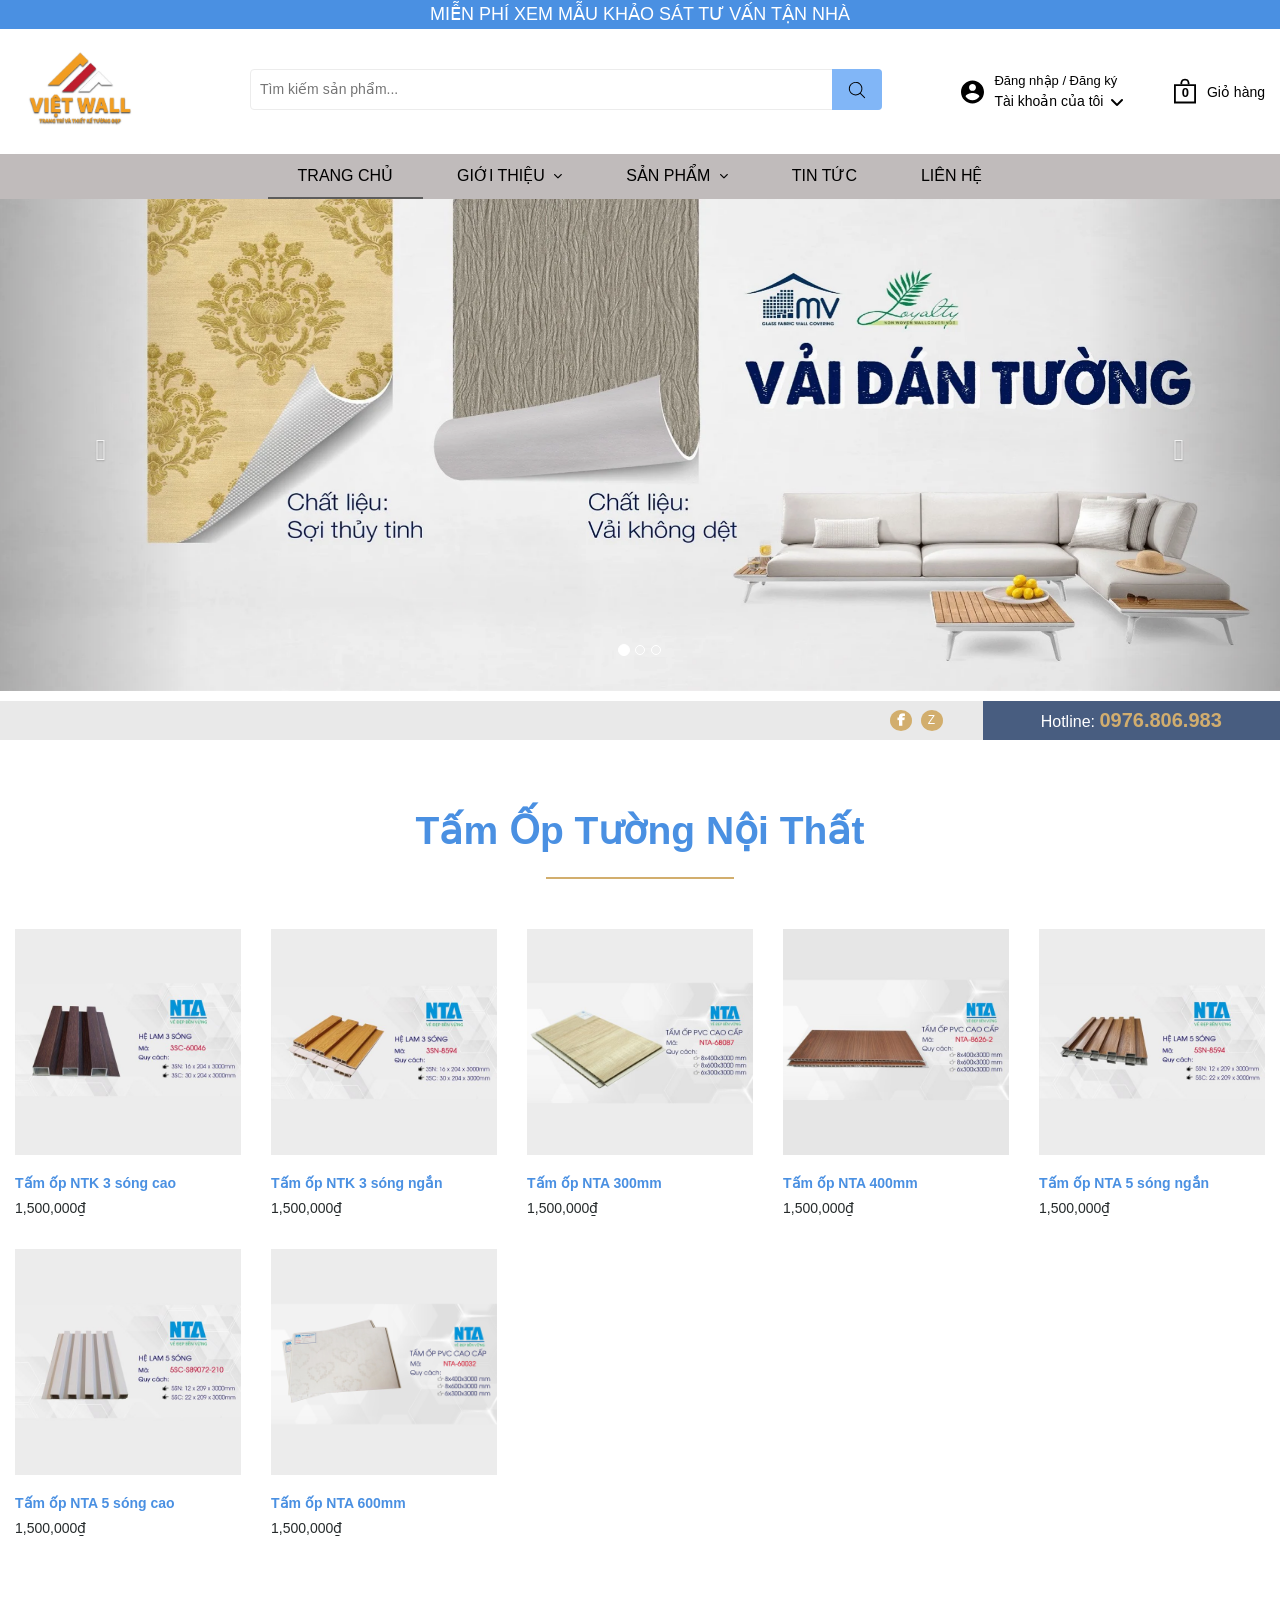
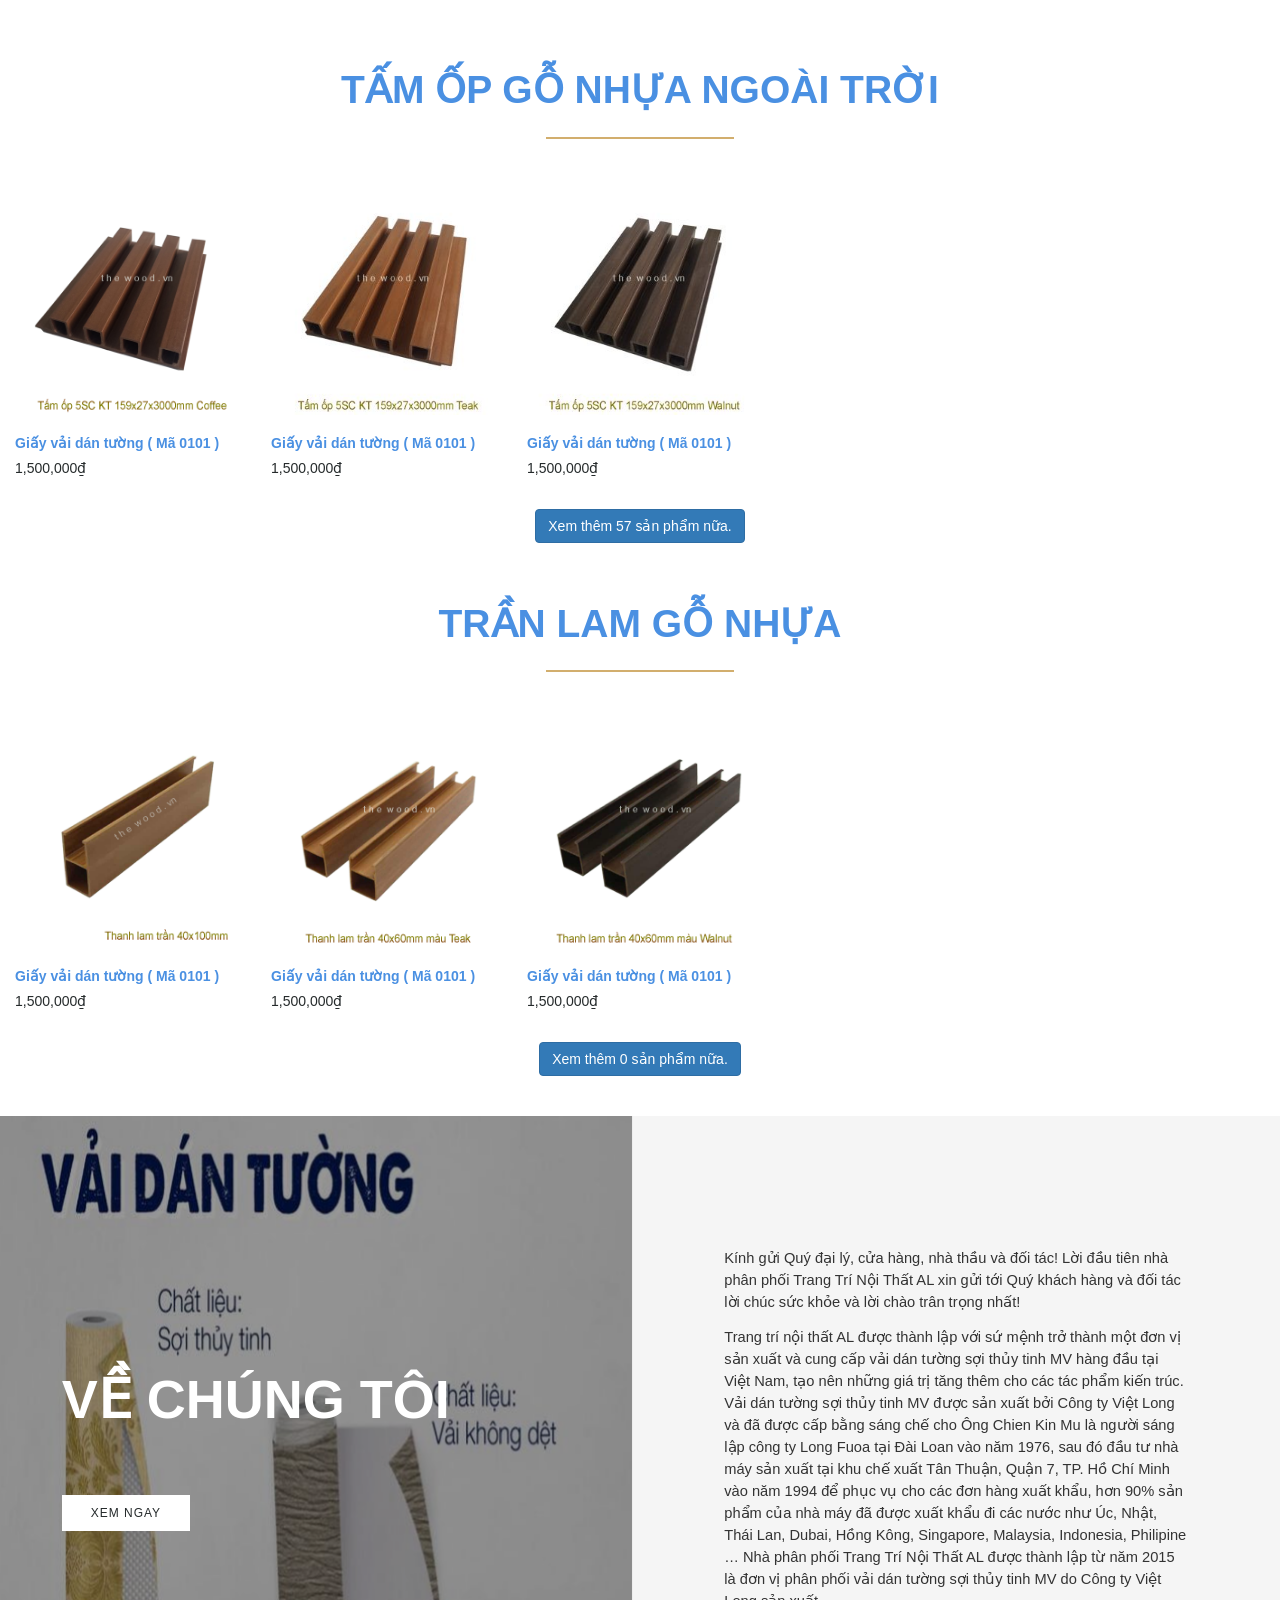
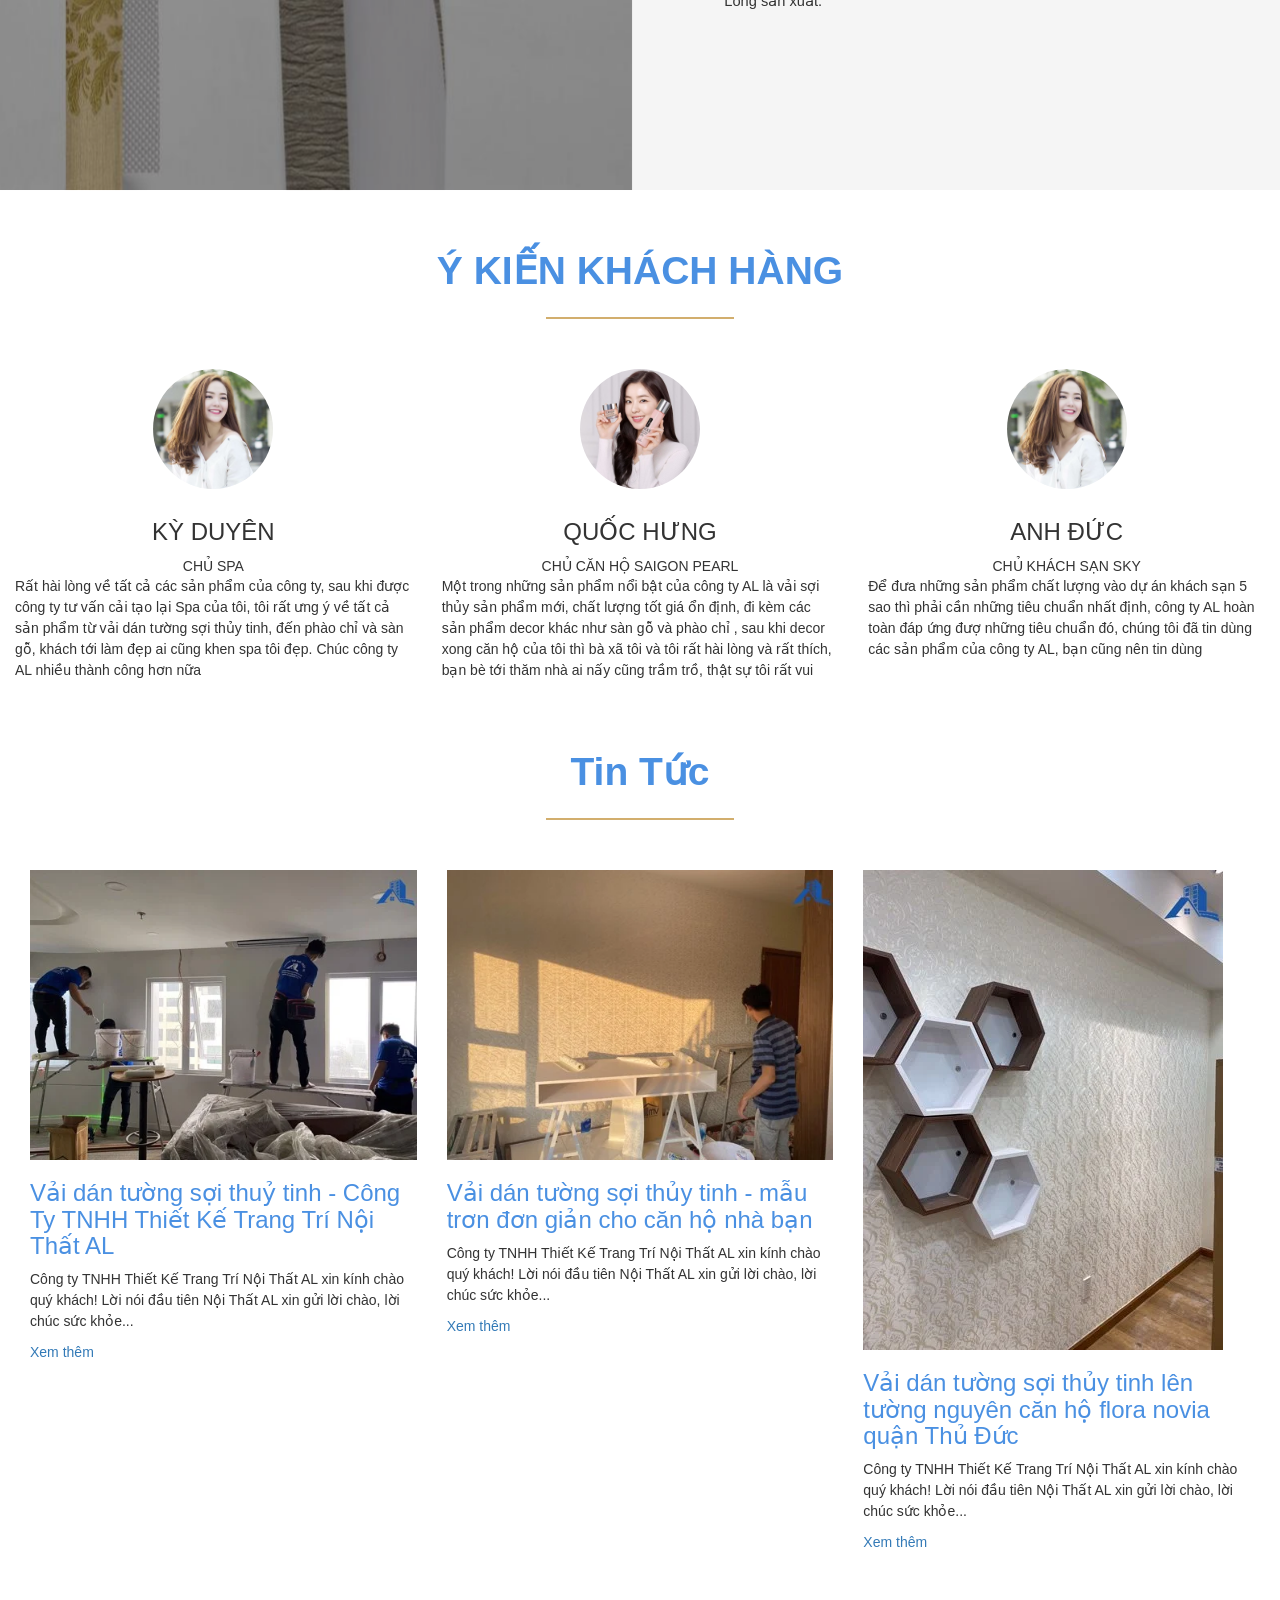
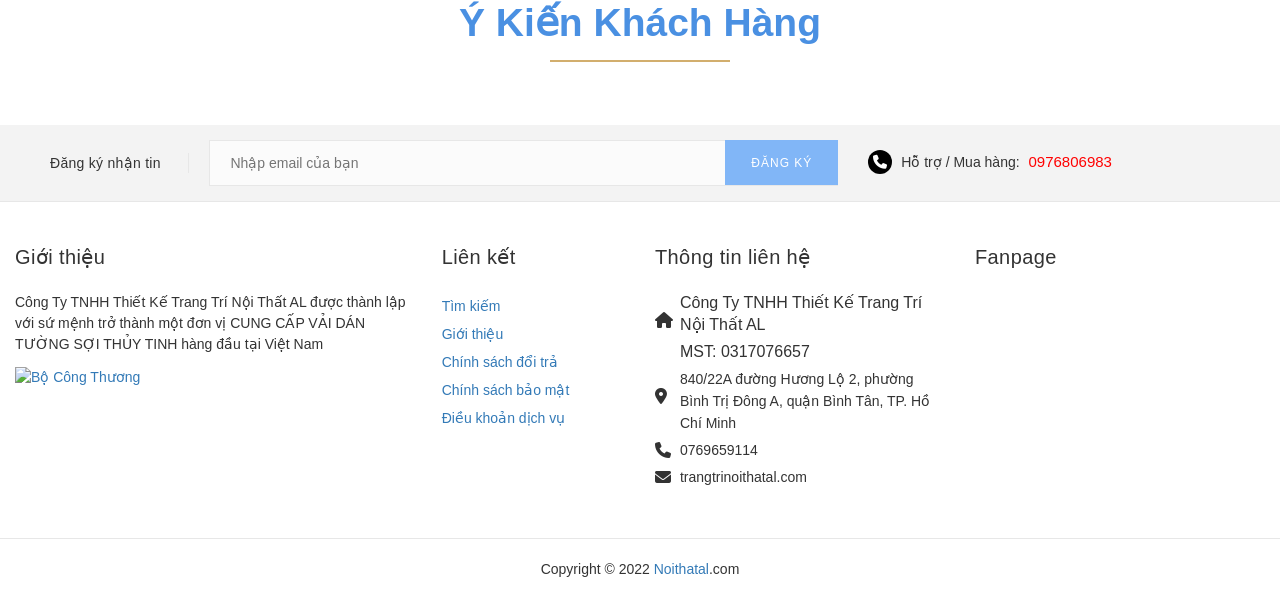
==== index.html @ 4343299a "aa" ====
<!doctype html>
<html lang="vi">

<head>
	<meta name="google-site-verification" content="QCq-UZgXiQ9hpPiMQ9wcMk1157fEa_w8NSOs-kBoW3Y" />
	<meta charset="utf-8" />
	<meta content='width=device-width, initial-scale=1.0, maximum-scale=2.0, user-scalable=0' name='viewport' />
	<meta name="revisit-after" content="1 day" />
	<meta http-equiv="x-ua-compatible" content="ie=edge">
	<meta name="HandheldFriendly" content="true">
	<link rel="shortcut icon" href="image\logo_2.jpg" type="image/jpg" />
	<title>
		Việt WALL
	</title>
	<link rel="stylesheet" href="style.css">
	<link rel="stylesheet" href="resources\css\bootstrap.min.css">
	<link rel="stylesheet" href="https://cdnjs.cloudflare.com/ajax/libs/font-awesome/6.1.1/css/all.min.css">
	<!-- <script src="resources\jquery\jquery.min.js"></script> -->
	<!-- <script src="resources\js\bootstrap.min.js"></script> -->
	<script src="https://ajax.googleapis.com/ajax/libs/jquery/3.6.0/jquery.min.js"></script>
	<script src="https://maxcdn.bootstrapcdn.com/bootstrap/3.4.1/js/bootstrap.min.js"></script>
</head>
<div class="main-body  layoutProduct_scroll">
	<div class="mainHeader--height">
		<header id="site-header" class="main-header mainHeader_temp03">

			<div class="topbar topbar_temp03" id="topbar">
				<div class="container-fluid">
					<div class="topbar-content text-center">
						<p>MIỄN PHÍ XEM MẪU KHẢO SÁT TƯ VẤN TẬN NHÀ</p>
					</div>
				</div>
			</div>

			<div class="header-upper-middle">
				<div class="container-fluid">
					<div class="flexContainer-header">
						<div class="header-upper-navbar  visible-sm visible-xs">
							<div class="header-action header-action_menu">
								<div class="header-action_text">
									<a class="header-action__link header-action-toggle" href="javascript:void(0)"
										id="site-menu-handle" aria-label="Menu" title="Menu">
										<span class="hamburger-menu " aria-hidden="true">
											<span class="bar"></span>
										</span>
									</a>
								</div>
								<div class="header-action_dropdown">
									<span class="box-triangle">
										<svg viewBox="0 0 20 9" role="presentation">
											<path
												d="M.47108938 9c.2694725-.26871321.57077721-.56867841.90388257-.89986354C3.12384116 6.36134886 5.74788116 3.76338565 9.2467995.30653888c.4145057-.4095171 1.0844277-.40860098 1.4977971.00205122L19.4935156 9H.47108938z"
												fill="#ffffff"></path>
										</svg>
									</span>
									<div class="header-dropdown_content">
										<div class="site-menu menu-mobile" id="siteNav-menu">
											<div class="menu-mobile--wrap">
												<div class="menu-mobile--bottom">
													<nav id="mp-menu" class="mp-menu mp-cover">
														<div class="mp-level" data-level="1">
															<div class="mplus-menu">
																<ul class="mm-panel vertical-menu-list list-root">
																	<li class="active">
																		<a class="parent" href="/">Trang chủ</a>
																	</li>
																	<li class="" data-menu-root="102546938">
																		<a class="parent" href="/pages/about-us">Giới
																			thiệu
																			<i>
																				<svg class="icon icon--arrow-right"
																					viewBox="0 0 8 12"
																					role="presentation">
																					<path stroke="currentColor"
																						stroke-width="2"
																						d="M2 2l4 4-4 4" fill="none"
																						stroke-linecap="square">
																					</path>
																				</svg>
																			</i>
																		</a>
																	</li>
																	<li class="" data-menu-root="102546936">
																		<a class="parent" href="/collections/all">Sản
																			phẩm
																			<i>
																				<svg class="icon icon--arrow-right"
																					viewBox="0 0 8 12"
																					role="presentation">
																					<path stroke="currentColor"
																						stroke-width="2"
																						d="M2 2l4 4-4 4" fill="none"
																						stroke-linecap="square">
																					</path>
																				</svg>
																			</i>
																		</a>
																	</li>
																	<li class="">
																		<a class="parent" href="/blogs/vaidantuong">Tin
																			Tức</a>
																	</li>
																	<li class="">
																		<a class="parent" href="/pages/lien-he">Liên
																			hệ</a>
																	</li>
																	<li class="mm-divider">
																		<div
																			class="mobile-menu__section mobile-menu__section--loose">
																			<p class="mobile-menu__section-title">
																				Bạn cần hỗ trợ?</p>
																			<div class="mobile-menu__help-wrapper">
																				<svg class="icon icon--bi-phone"
																					viewBox="0 0 24 24"
																					role="presentation">
																					<g stroke-width="2" fill="none"
																						fill-rule="evenodd"
																						stroke-linecap="square">
																						<path
																							d="M17 15l-3 3-8-8 3-3-5-5-3 3c0 9.941 8.059 18 18 18l3-3-5-5z"
																							stroke="#1e2d7d"></path>
																						<path
																							d="M14 1c4.971 0 9 4.029 9 9m-9-5c2.761 0 5 2.239 5 5"
																							stroke="#00badb"></path>
																					</g>
																				</svg>
																				<a href="tel:0769659114"
																					rel="nofollow">Liên hệ:
																					0769659114</a>
																			</div>
																			<div class="mobile-menu__help-wrapper">
																				<svg class="icon icon--bi-email"
																					viewBox="0 0 22 22"
																					role="presentation">
																					<g fill="none" fill-rule="evenodd">
																						<path stroke="#00badb"
																							d="M.916667 10.08333367l3.66666667-2.65833334v4.65849997zm20.1666667 0L17.416667 7.42500033v4.65849997z">
																						</path>
																						<path stroke="#1e2d7d"
																							stroke-width="2"
																							d="M4.58333367 7.42500033L.916667 10.08333367V21.0833337h20.1666667V10.08333367L17.416667 7.42500033">
																						</path>
																						<path stroke="#1e2d7d"
																							stroke-width="2"
																							d="M4.58333367 12.1000003V.916667H17.416667v11.1833333m-16.5-2.01666663L21.0833337 21.0833337m0-11.00000003L11.0000003 15.5833337">
																						</path>
																						<path
																							d="M8.25000033 5.50000033h5.49999997M8.25000033 9.166667h5.49999997"
																							stroke="#00badb"
																							stroke-width="2"
																							stroke-linecap="square">
																						</path>
																					</g>
																				</svg>
																				<a href="mailto:trangtrinoithatal@gmail.com"
																					rel="nofollow">trangtrinoithatal@gmail.com</a>
																			</div>
																		</div>
																	</li>
																</ul>
																<ul class="mm-panel list-child" id="102546938">
																	<li><a href="javascript:;"><i
																				class="fa fa-angle-left"
																				aria-hidden="true"></i>Quay về</a>
																	</li>
																	<li><a href="/pages/about-us"><b>Xem tất cả
																				"Giới thiệu"</b></a></li>
																	<li class="">
																		<a href="/pages/ve-chung-toi"><span>-</span>Về
																			chúng tôi</a>
																	</li>
																</ul>
																<ul class="mm-panel list-child" id="102546936">
																	<li><a href="javascript:;"><i
																				class="fa fa-angle-left"
																				aria-hidden="true"></i>Quay về</a>
																	</li>
																	<li><a href="/collections/all"><b>Xem tất cả
																				"Sản phẩm"</b></a></li>
																	<li class="level-2 " data-menu-root="102551358">
																		<a class="parent-child"
																			href="/collections/vai-thuy-tinh">
																			<span>-</span>Tầm ốp tường nội thất
																			<i>
																				<svg class="icon icon--arrow-right"
																					viewBox="0 0 8 12"
																					role="presentation">
																					<path stroke="currentColor"
																						stroke-width="2"
																						d="M2 2l4 4-4 4" fill="none"
																						stroke-linecap="square">
																					</path>
																				</svg>
																			</i>
																		</a>
																	</li>
																	<li class="">
																		<a href="/collections/bst-happy"><span>-</span>VẢI
																			DÁN TƯỜNG KHÔNG DỆT</a>
																	</li>
																	<li class="">
																		<a href="/collections/v-concept"><span>-</span>GIẤY
																			DÁN TƯỜN HQ</a>
																	</li>
																	<li class="">
																		<a href="/collections/tranh-dan-tuong-3d"><span>-</span>TRANH
																			DÁN TƯỜNG 3D</a>
																	</li>
																	<li class="">
																		<a href="/collections/san-go"><span>-</span>SÀN
																			GỖ</a>
																	</li>
																	<li class="">
																		<a href="/collections/san-nhua-gia-go"><span>-</span>SÀN
																			NHỰA GIẢ GỖ</a>
																	</li>
																</ul>

																<ul class="mm-panel sub-child" id="102551358">
																	<li><a href="javascript:;"><i
																				class="fa fa-angle-left"
																				aria-hidden="true"></i>Quay về</a>
																	</li>
																	<li><a href="/collections/vai-thuy-tinh"><b>Xem
																				tất cả "VẢI DÁN TƯỜNG SỢI THỦY
																				TINH"</b></a></li>
																	<li>
																		<a href="/collections/bst-classic"
																			title="BST Classic"><span>-</span>BST
																			Classic</a>
																	</li>
																	<li>
																		<a href="/collections/bts-4seasons"
																			title="BTS 4Seasons"><span>-</span>BTS
																			4Seasons</a>
																	</li>
																	<li>
																		<a href="/collections/bst-linen"
																			title="BST Linen"><span>-</span>BST
																			Linen</a>
																	</li>
																	<li>
																		<a href="/collections/bst-vision"
																			title="BST Vision"><span>-</span>BST
																			Vision</a>
																	</li>
																	<li>
																		<a href="/collections/bst-siegfried"
																			title="BST Siegfried"><span>-</span>BST
																			Siegfried</a>
																	</li>
																</ul>
															</div>
														</div>
													</nav>
												</div>
											</div>
										</div>
									</div>
								</div>
							</div>
						</div>
						<div class="header-upper-logo">
							<div class="header-logo wrap-logo" itemscope="" itemtype="http://schema.org/Organization">

								<a href="https://noithatal.com" itemprop="url" aria-label="Noithatal">
									<img itemprop="logo" src="image\logo_2.jpg?v=38" alt="Noithatal"
										class="img-responsive logoimg" />
								</a>

							</div>
						</div>
						<div class="header-upper-search">
							<div class="header-search">
								<div class="search-box wpo-wrapper-search">
									<form action="/search" class="searchform-product ultimate-search">
										<div class="wpo-search-inner">
											<input type="hidden" name="type" value="product" />
											<input required id="inputSearchAuto-3" class="input-search" name="q"
												maxlength="40" autocomplete="off" type="text" size="20"
												placeholder="Tìm kiếm sản phẩm..." aria-label="input search">
											<span class="close-search"><svg xmlns="http://www.w3.org/2000/svg"
													width="24" height="24" viewBox="0 0 24 24">
													<path
														d="M19 6.41L17.59 5 12 10.59 6.41 5 5 6.41 10.59 12 5 17.59 6.41 19 12 13.41 17.59 19 19 17.59 13.41 12z">
													</path>
												</svg></span>
										</div>
										<button type="submit" class="btn-search " id="search-header-btn"
											aria-label="Tìm kiếm">
											<svg xmlns="http://www.w3.org/2000/svg" viewBox="0 0 40 40" width="20"
												height="20">
												<path
													d="M37.613,36.293l-9.408-9.432a15.005,15.005,0,1,0-1.41,1.414L36.2,37.707A1,1,0,1,0,37.613,36.293ZM3.992,17A12.967,12.967,0,1,1,16.959,30,13,13,0,0,1,3.992,17Z">
												</path>
											</svg>
										</button>
									</form>
									<div class="smart-search-wrapper ajaxSearchResults" id="ajaxSearchResults-3"
										style="display: none">
										<div class="resultsContent"></div>
									</div>
									<div class="searchform-backdrop"></div>
								</div>
							</div>
						</div>
						<div class="header-upper-icon">
							<div class="header-wrap-icon">
								<div class="header-action header-action_search">
									<div class="header-action_text">
										<a class="header-action__link header-action-toggle" href="javascript:void(0)"
											id="site-search-handle" aria-label="Tìm kiếm" title="Tìm kiếm">
											<span class="box-icon">
												<svg class="svg-ico-search" xmlns="http://www.w3.org/2000/svg"
													xmlns:xlink="http://www.w3.org/1999/xlink" x="0px" y="0px"
													viewBox="0 0 24 27" style="enable-background:new 0 0 24 27;"
													xml:space="preserve">
													<path
														d="M10,2C4.5,2,0,6.5,0,12s4.5,10,10,10s10-4.5,10-10S15.5,2,10,2z M10,19c-3.9,0-7-3.1-7-7s3.1-7,7-7s7,3.1,7,7S13.9,19,10,19z" />
													<rect x="17" y="17"
														transform="matrix(0.7071 -0.7071 0.7071 0.7071 -9.2844 19.5856)"
														width="4" height="8" />
												</svg>
												<span class="box-icon--close">
													<svg viewBox="0 0 19 19" role="presentation">
														<path
															d="M9.1923882 8.39339828l7.7781745-7.7781746 1.4142136 1.41421357-7.7781746 7.77817459 7.7781746 7.77817456L16.9705627 19l-7.7781745-7.7781746L1.41421356 19 0 17.5857864l7.7781746-7.77817456L0 2.02943725 1.41421356.61522369 9.1923882 8.39339828z"
															fill="currentColor" fill-rule="evenodd"></path>
													</svg>
												</span>
											</span>
										</a>
									</div>
									<div class="header-action_dropdown">
										<span class="box-triangle">
											<svg viewBox="0 0 20 9" role="presentation">
												<path
													d="M.47108938 9c.2694725-.26871321.57077721-.56867841.90388257-.89986354C3.12384116 6.36134886 5.74788116 3.76338565 9.2467995.30653888c.4145057-.4095171 1.0844277-.40860098 1.4977971.00205122L19.4935156 9H.47108938z"
													fill="#ffffff"></path>
											</svg>
										</span>
										<div class="header-dropdown_content">
											<p class="ttbold">Tìm kiếm</p>
											<div class="site_search">

												<div class="search-box wpo-wrapper-search">
													<form action="/search"
														class="searchform searchform-categoris ultimate-search">
														<div class="wpo-search-inner">
															<input type="hidden" name="type" value="product" />
															<input required id="inputSearchAuto" name="q" maxlength="40"
																autocomplete="off"
																class="searchinput input-search search-input"
																type="text" size="20" placeholder="Tìm kiếm sản phẩm..."
																aria-label="Search">
														</div>
														<button type="submit" class="btn-search btn"
															id="search-header-btn" aria-label="Tìm kiếm">
															<svg version="1.1" class="svg search"
																xmlns="http://www.w3.org/2000/svg"
																xmlns:xlink="http://www.w3.org/1999/xlink" x="0px"
																y="0px" viewBox="0 0 24 27"
																style="enable-background:new 0 0 24 27;"
																xml:space="preserve">
																<path
																	d="M10,2C4.5,2,0,6.5,0,12s4.5,10,10,10s10-4.5,10-10S15.5,2,10,2z M10,19c-3.9,0-7-3.1-7-7s3.1-7,7-7s7,3.1,7,7S13.9,19,10,19z">
																</path>
																<rect x="17" y="17"
																	transform="matrix(0.7071 -0.7071 0.7071 0.7071 -9.2844 19.5856)"
																	width="4" height="8"></rect>
															</svg>
														</button>
													</form>
													<div id="ajaxSearchResults"
														class="smart-search-wrapper ajaxSearchResults"
														style="display: none">
														<div class="resultsContent"></div>
													</div>
												</div>
											</div>
										</div>
									</div>
								</div>
								<div class="header-action header-action_account">
									<div class="header-action_text">
										<a class="header-action__link  header-action-toggle " href="javascript:void(0);"
											id="site-account-handle" aria-label="Tài khoản" title="Tài khoản">
											<span class="box-icon">
												<svg class="svg-ico-account" version="1.1"
													xmlns="http://www.w3.org/2000/svg"
													xmlns:xlink="http://www.w3.org/1999/xlink" x="0px" y="0px"
													width="510px" height="510px" viewBox="0 0 510 510"
													style="enable-background:new 0 0 510 510;" xml:space="preserve">
													<g>
														<g id="account-circle">
															<path
																d="M255,0C114.75,0,0,114.75,0,255s114.75,255,255,255s255-114.75,255-255S395.25,0,255,0z M255,76.5
																 c43.35,0,76.5,33.15,76.5,76.5s-33.15,76.5-76.5,76.5c-43.35,0-76.5-33.15-76.5-76.5S211.65,76.5,255,76.5z M255,438.6
																 c-63.75,0-119.85-33.149-153-81.6c0-51,102-79.05,153-79.05S408,306,408,357C374.85,405.45,318.75,438.6,255,438.6z">
															</path>
														</g>
													</g>
												</svg>
												<span class="box-icon--close">
													<svg viewBox="0 0 19 19" role="presentation">
														<path
															d="M9.1923882 8.39339828l7.7781745-7.7781746 1.4142136 1.41421357-7.7781746 7.77817459 7.7781746 7.77817456L16.9705627 19l-7.7781745-7.7781746L1.41421356 19 0 17.5857864l7.7781746-7.77817456L0 2.02943725 1.41421356.61522369 9.1923882 8.39339828z"
															fill="currentColor" fill-rule="evenodd"></path>
													</svg>
												</span>
											</span>
											<span class="box-text">
												Đăng nhập / Đăng ký
												<span class="txtbl">Tài khoản của tôi <i class="fa fa-angle-down"
														aria-hidden="true"></i></span>
											</span>
										</a>
									</div>

									<div class="header-action_dropdown ">
										<span class="box-triangle">
											<svg viewBox="0 0 20 9" role="presentation">
												<path
													d="M.47108938 9c.2694725-.26871321.57077721-.56867841.90388257-.89986354C3.12384116 6.36134886 5.74788116 3.76338565 9.2467995.30653888c.4145057-.4095171 1.0844277-.40860098 1.4977971.00205122L19.4935156 9H.47108938z"
													fill="#ffffff"></path>
											</svg>
										</span>
										<div class="header-dropdown_content">
											<div class="site_account " id="siteNav-account">
												<div class="site_account_panel_list">
													<div id="header-login-panel"
														class="site_account_panel site_account_default is-selected">
														<header class="site_account_header">
															<h2 class="site_account_title heading">Đăng nhập tài
																khoản</h2>
															<p class="site_account_legend">Nhập email và mật khẩu
																của bạn:</p>
														</header>
														<div class="site_account_inner">
															<form accept-charset='UTF-8' action='/account/login'
																id='customer_login' method='post'>
																<input name='form_type' type='hidden'
																	value='customer_login'>
																<input name='utf8' type='hidden' value='✓'>

																<div
																	class="form__input-wrapper form__input-wrapper--labelled">
																	<input type="email" id="login-customer[email]"
																		class="form__field form__field--text"
																		name="customer[email]" required="required">
																	<label for="login-customer[email]"
																		class="form__floating-label">Email</label>
																</div>
																<div
																	class="form__input-wrapper form__input-wrapper--labelled">
																	<input type="password" id="login-customer[password]"
																		class="form__field form__field--text"
																		name="customer[password]" required="required"
																		autocomplete="current-password">
																	<label for="login-customer[password]"
																		class="form__floating-label">Mật
																		khẩu</label>
																	<div class="sitebox-recaptcha">
																		This site is protected by reCAPTCHA and the
																		Google
																		<!-- <a href="https://policies.google.com/privacy"
																			target="_blank" rel="noreferrer">Privacy
																			Policy</a>
																		and <a href="https://policies.google.com/terms"
																			target="_blank" rel="noreferrer">Terms
																			of Service</a> apply. -->
																	</div>
																</div>
																<button type="submit" class="form__submit button dark"
																	id="form_submit-login">Đăng nhập</button>

																<!-- <input id='127540b8343543e5a2eb547e2f1beb6d'
																	name='g-recaptcha-response' type='hidden'><noscript
																	src='https://www.google.com/recaptcha/api.js?render=6LdD18MUAAAAAHqKl3Avv8W-tREL6LangePxQLM-'></noscript><noscript>grecaptcha.ready(function()
																	{grecaptcha.execute('6LdD18MUAAAAAHqKl3Avv8W-tREL6LangePxQLM-',
																	{action: 'submit'}).then(function(token)
																	{document.getElementById('127540b8343543e5a2eb547e2f1beb6d').value
																	= token;});});</noscript> -->
															</form>
															<div class="site_account_secondary-action">
																<p>Khách hàng mới?
																	<a class="link" href="/account/register">Tạo tài
																		khoản</a>
																</p>
																<p>Quên mật khẩu?
																	<button aria-controls="header-recover-panel"
																		class="js-link link">Khôi phục mật
																		khẩu</button>
																</p>
															</div>
														</div>
													</div>
													<div id="header-recover-panel"
														class="site_account_panel  site_account_sliding">
														<header class="site_account_header">
															<h2 class="site_account_title heading">Khôi phục mật
																khẩu</h2>
															<p class="site_account_legend">Nhập email của bạn:</p>
														</header>
														<div class="site_account_inner">
															<form accept-charset='UTF-8' action='/account/recover'
																method='post'>
																<input name='form_type' type='hidden'
																	value='recover_customer_password'>
																<input name='utf8' type='hidden' value='✓'>

																<div
																	class="form__input-wrapper form__input-wrapper--labelled">
																	<input type="email"
																		id="recover-customer[recover_email]"
																		class="form__field form__field--text"
																		name="email" required="required">
																	<label for="recover-customer[recover_email]"
																		class="form__floating-label">Email</label>
																	<div class="sitebox-recaptcha">
																		This site is protected by reCAPTCHA and the
																		Google
																		<a href="https://policies.google.com/privacy"
																			target="_blank" rel="noreferrer">Privacy
																			Policy</a>
																		and <a href="https://policies.google.com/terms"
																			target="_blank" rel="noreferrer">Terms
																			of Service</a> apply.
																	</div>
																</div>
																<button type="submit" class="form__submit button dark"
																	id="form_submit-recover">Khôi phục</button>

																<input id='9f2e3e905fff43a58f4d7a5b841ebd21'
																	name='g-recaptcha-response' type='hidden'><noscript
																	src='https://www.google.com/recaptcha/api.js?render=6LdD18MUAAAAAHqKl3Avv8W-tREL6LangePxQLM-'></noscript><noscript>grecaptcha.ready(function()
																	{grecaptcha.execute('6LdD18MUAAAAAHqKl3Avv8W-tREL6LangePxQLM-',
																	{action: 'submit'}).then(function(token)
																	{document.getElementById('9f2e3e905fff43a58f4d7a5b841ebd21').value
																	= token;});});</noscript>
															</form>
															<div class="site_account_secondary-action">
																<p>Bạn đã nhớ mật khẩu?
																	<button aria-controls="header-login-panel"
																		class="js-link link">Trở về đăng
																		nhập</button>
																</p>
															</div>
														</div>
													</div>
												</div>
											</div>

										</div>
									</div>

								</div>
								<div class="header-action header-action_cart">
									<div class="header-action_text">
										<a class="header-action__link header-action-toggle" href="javascript:void(0)"
											id="site-cart-handle" aria-label="Giỏ hàng" title="Giỏ hàng">
											<span class="box-icon">
												<svg class="svg-ico-cart" xmlns="http://www.w3.org/2000/svg"
													xmlns:xlink="http://www.w3.org/1999/xlink" x="0px" y="0px"
													viewBox="0 0 24 27" style="enable-background:new 0 0 24 27;"
													xml:space="preserve">
													<g>
														<path d="M0,6v21h24V6H0z M22,25H2V8h20V25z" />
													</g>
													<g>
														<path
															d="M12,2c3,0,3,2.3,3,4h2c0-2.8-1-6-5-6S7,3.2,7,6h2C9,4.3,9,2,12,2z" />
													</g>
												</svg>
												<span class="box-icon--close">
													<svg viewBox="0 0 19 19" role="presentation">
														<path
															d="M9.1923882 8.39339828l7.7781745-7.7781746 1.4142136 1.41421357-7.7781746 7.77817459 7.7781746 7.77817456L16.9705627 19l-7.7781745-7.7781746L1.41421356 19 0 17.5857864l7.7781746-7.77817456L0 2.02943725 1.41421356.61522369 9.1923882 8.39339828z"
															fill="currentColor" fill-rule="evenodd"></path>
													</svg>
												</span>
												<span class="count-holder">
													<span class="count">0</span>
												</span>
											</span>
											<span class="box-text">
												<span class="txtbl">Giỏ hàng</span>
											</span>
										</a>
									</div>
									<div class="header-action_dropdown">
										<span class="box-triangle">
											<svg viewBox="0 0 20 9" role="presentation">
												<path
													d="M.47108938 9c.2694725-.26871321.57077721-.56867841.90388257-.89986354C3.12384116 6.36134886 5.74788116 3.76338565 9.2467995.30653888c.4145057-.4095171 1.0844277-.40860098 1.4977971.00205122L19.4935156 9H.47108938z"
													fill="#ffffff"></path>
											</svg>
										</span>
										<div class="header-dropdown_content">
											<div class="site-cart">
												<div class="cart-ttbold">
													<p class="ttbold">Giỏ hàng</p>
												</div>
												<div class="cart-view clearfix">
													<div class="cart-view-scroll">
														<table id="clone-item-cart" class="table-clone-cart">
															<tr class="item_2 hidden">
																<td class="img"><a href="" title=""><img src=""
																			alt="" /></a></td>
																<td>
																	<p class="pro-title">
																		<a class="pro-title-view" href="" title=""></a>
																		<span class="variant"></span>
																	</p>
																	<div class="mini-cart_quantity">
																		<div class="pro-quantity-view"><span
																				class="qty-value"></span></div>
																		<div class="pro-price-view"></div>
																	</div>
																	<div class="remove_link remove-cart"></div>
																</td>
															</tr>
														</table>
														<table id="cart-view">

															<tr class="item-cart_empty">
																<td>
																	<div class="svgico-mini-cart">
																		<svg width="81" height="70" viewBox="0 0 81 70">
																			<g transform="translate(0 2)"
																				stroke-width="4" stroke="#1e2d7d"
																				fill="none" fill-rule="evenodd">
																				<circle stroke-linecap="square" cx="34"
																					cy="60" r="6"></circle>
																				<circle stroke-linecap="square" cx="67"
																					cy="60" r="6"></circle>
																				<path
																					d="M22.9360352 15h54.8070373l-4.3391876 30H30.3387146L19.6676025 0H.99560547">
																				</path>
																			</g>
																		</svg>
																	</div>
																	Hiện chưa có sản phẩm
																</td>
															</tr>

														</table>
													</div>
													<div class="line"></div>
													<div class="cart-view-total">
														<table class="table-total">
															<tr>
																<td class="text-left">TỔNG TIỀN:</td>
																<td class="text-right" id="total-view-cart">0₫</td>
															</tr>
															<tr>
																<td><a href="/cart" class="linktocart button dark">Xem
																		giỏ
																		hàng</a></td>
																<td><a href="/checkout"
																		class="linktocheckout button dark">Thanh
																		toán</a></td>
															</tr>
														</table>
													</div>
												</div>
											</div>



										</div>
									</div>
								</div>
							</div>
						</div>
					</div>
				</div>
			</div>
			<div class="header-menu-desktop menu-desktop hidden-sm hidden-xs">
				<div class="container-fluid">
					<div class="header-navbar-menu">
						<div class="wrap-logo wrap-logo-sticky">

							<a href="https://noithatal.com" aria-label="Noithatal">
								<img src="image\logo_2.jpg?v=38" alt="Noithatal" class="img-responsive logoimg" />
							</a>

						</div>
						<div class="navbar-mainmenu">
							<div id="nav">
								<nav class="main-nav text-center">
									<ul class="clearfix">


										<li class="active">
											<a href="./index.html" title="Trang chủ">
												Trang chủ
											</a>
										</li>



										<li class="">
											<a href="/pages/about-us" title="Giới thiệu">
												Giới thiệu
												<i class="fa fa-chevron-down" aria-hidden="true"></i>
											</a>
											<ul class="sub_menu">


												<li class="">
													<a href="./about.html" title="Về chúng tôi">
														Về chúng tôi
													</a>
												</li>


											</ul>
										</li>



										<li class="">
											<a href="/collections/all" title="Sản phẩm">
												Sản phẩm
												<i class="fa fa-chevron-down" aria-hidden="true"></i>
											</a>
											<ul class="sub_menu">


												<li class="">
													<a href="/collections/vai-thuy-tinh" title="Tấm Ốp Tường Nội Thất">
														Tấm Ốp Tường Nội Thất <i class="fa fa-chevron-right"
															aria-hidden="true"></i>
													</a>
													<ul class="sub_menu">


														<li class="">
															<a href="/collections/bst-classic" title="BST Classic">
																BST Classic
															</a>
														</li>



														<li class="">
															<a href="/collections/bts-4seasons" title="BTS 4Seasons">
																BTS 4Seasons
															</a>
														</li>



														<li class="">
															<a href="/collections/bst-linen" title="BST Linen">
																BST Linen
															</a>
														</li>



														<li class="">
															<a href="/collections/bst-vision" title="BST Vision">
																BST Vision
															</a>
														</li>



														<li class="">
															<a href="/collections/bst-siegfried" title="BST Siegfried">
																BST Siegfried
															</a>
														</li>


													</ul>
												</li>



												<li class="">
													<a href="/collections/bst-happy" title="TẤM ỐP GỖ NHỰA NGOÀI TRỜI">
														TẤM ỐP GỖ NHỰA NGOÀI TRỜI
													</a>
												</li>



												<li class="">
													<a href="/collections/v-concept" title="TRẦN LAM GỖ NHỰA">
														TRẦN LAM GỖ NHỰA
													</a>
												</li>



												<li class="">
													<a href="/collections/tranh-dan-tuong-3d"
														title="SÀN GỖ NHỰA NGOÀI TRỜI">
														SÀN GỖ NHỰA NGOÀI TRỜI
													</a>
												</li>



												<!-- <li class="">
														<a href="/collections/san-go" title="SÀN GỖ">
															SÀN GỖ
														</a>
													</li>



													<li class="">
														<a href="/collections/san-nhua-gia-go" title="SÀN NHỰA GIẢ GỖ">
															SÀN NHỰA GIẢ GỖ
														</a>
													</li> -->


											</ul>
										</li>



										<li class="">
											<a href="/blogs/vaidantuong" title="Tin Tức">
												Tin Tức
											</a>
										</li>



										<li class="">
											<a href="/pages/lien-he" title="Liên hệ">
												Liên hệ
											</a>
										</li>


									</ul>
								</nav>
							</div>


						</div>
					</div>
				</div>
			</div>
			<div class="header-search-mobile search-bar-mobile">
				<div class="search-box wpo-wrapper-search">
					<form action="/search" class="searchform searchform-categoris ultimate-search">
						<div class="wpo-search-inner">
							<input type="hidden" name="type" value="product" />
							<input required id="inputSearchAuto-mb" name="q" maxlength="40" autocomplete="off"
								class="searchinput input-search search-input" type="text" size="20"
								placeholder="Tìm kiếm sản phẩm..." aria-label="Search">
							<span class="close-search"><svg xmlns="http://www.w3.org/2000/svg" width="24" height="24"
									viewBox="0 0 24 24">
									<path
										d="M19 6.41L17.59 5 12 10.59 6.41 5 5 6.41 10.59 12 5 17.59 6.41 19 12 13.41 17.59 19 19 17.59 13.41 12z">
									</path>
								</svg></span>
						</div>
						<button type="submit" class="btn-search btn" id="search-header-btn-mb" aria-label="Tìm kiếm">
							<svg version="1.1" class="svg search" xmlns="http://www.w3.org/2000/svg"
								xmlns:xlink="http://www.w3.org/1999/xlink" x="0px" y="0px" viewBox="0 0 24 27"
								style="enable-background:new 0 0 24 27;" xml:space="preserve">
								<path
									d="M10,2C4.5,2,0,6.5,0,12s4.5,10,10,10s10-4.5,10-10S15.5,2,10,2z M10,19c-3.9,0-7-3.1-7-7s3.1-7,7-7s7,3.1,7,7S13.9,19,10,19z">
								</path>
								<rect x="17" y="17" transform="matrix(0.7071 -0.7071 0.7071 0.7071 -9.2844 19.5856)"
									width="4" height="8"></rect>
							</svg>
						</button>
					</form>
					<div id="ajaxSearchResults-mb" class="smart-search-wrapper ajaxSearchResults" style="display: none">
						<div class="resultsContent"></div>
					</div>
				</div>
			</div>
		</header>
	</div>

	<main class="mainContent-theme  main-index ">
		<h1 class="hidden entry-title">Noithatal</h1>

		<!-- <div id="home-slider">
				<div id="homepage_slider" class="owl-carousel">
					<div class="item ">
						<a class="ratiobox" href="/collections/all" title="Sản phẩm nổi bật" aria-label="Banner 1">

							<picture>
								<source media="(max-width: 480px)"
									srcset="image\slideshow_1_large.jpg?v=38">
								<source media="(min-width: 481px)"
									srcset="image\slideshow_1.jpg?v=38">
								<img src="image\slideshow_1.jpg?v=38"
									alt="Sản phẩm nổi bật">
							</picture>

						</a>
					</div>
					<div class="item ">
						<a class="ratiobox" href="/collections/all" title="Sản phẩm nổi bật" aria-label="Banner 2">

							<picture>
								<source class="owl-lazy" media="(max-width: 480px)"
									data-srcset="image\slideshow_2_large.jpg?v=38"
									srcset="image\slideshow_2_large.jpg?v=38">
								<source class="owl-lazy" media="(min-width: 481px)"
									data-srcset="image\slideshow_2.jpg?v=38"
									srcset="image\slideshow_2_large.jpg?v=38">
								<img class="owl-lazy"
									data-src="image\slideshow_2.jpg?v=38"
									src="image\slideshow_2_large.jpg?v=38"
									alt="Sản phẩm nổi bật" style="opacity: 1;">
							</picture>

						</a>
					</div>
					<div class="item ">
						<a class="ratiobox" href="/collections/all" title="" aria-label="Banner 4">

							<picture>
								<source class="owl-lazy" media="(max-width: 480px)"
									data-srcset="image\slideshow_4_large.jpg?v=38"
									srcset="[data-uri]">
								<source class="owl-lazy" media="(min-width: 481px)"
									data-srcset="image\slideshow_4.jpg?v=38"
									srcset="[data-uri]">
								<img class="owl-lazy"
									data-src="image\slideshow_4.jpg?v=38"
									src="[data-uri]"
									alt="">
							</picture>

						</a>
					</div>


				</div>
			</div> -->
		<div class="">
			<div id="myCarousel" class="carousel slide" data-ride="carousel">
				<!-- Indicators -->
				<ol class="carousel-indicators">
					<li data-target="#myCarousel" data-slide-to="0" class="active"></li>
					<li data-target="#myCarousel" data-slide-to="1"></li>
					<li data-target="#myCarousel" data-slide-to="2"></li>
				</ol>

				<!-- Wrapper for slides -->
				<div class="carousel-inner">
					<div class="item active">
						<img src="image/slideshow_1.webp" alt="" style="width:100%;">
					</div>

					<!-- <div class="item">
						<img src="image/slideshow_2.jpg" alt="" style="width:100%;">
					</div> -->

					<div class="item">
						<img src="image/slideshow_3.jpg" alt="" style="width:100%;">
					</div>

					<div class="item">
						<img src="image/slideshow_4.jpg" alt="" style="width:100%;">
					</div>
				</div>

				<!-- Left and right controls -->
				<a class="left carousel-control" href="#myCarousel" data-slide="prev">
					<span class="glyphicon glyphicon-chevron-left"></span>
					<span class="sr-only">Previous</span>
				</a>
				<a class="right carousel-control" href="#myCarousel" data-slide="next">
					<span class="glyphicon glyphicon-chevron-right"></span>
					<span class="sr-only">Next</span>
				</a>
			</div>
		</div>



		<style>
			.social-support {
				background-color: #e9e9e9;
				margin: 10px 0;
			}

			.social-support .support-ketnoi {
				padding: 8px 10px;
				text-align: right;
			}

			.hn-ketnoi,
			.hn-ketnoi:hover {
				background-color: #D2AE6D;
				border-radius: 50%;
				color: #fff;
				width: 22px;
				height: 20px;
				display: inline-table;
				text-align: center;
				margin-left: 5px;
				font-size: 12px;
				line-height: 21px;
			}

			.social-support .support-hotline {
				background-color: #485D80;
				padding: 5px 10px;
				color: #fff;
				font-size: 16px;
				text-align: center;
			}

			.social-support .support-hotline span {
				color: #D1AD6E;
				font-size: 20px;
				font-weight: 700;
			}
		</style>
		<div class="social-support">
			<div class="row">
				<div class="col-lg-9 col-xl-9 col-md-8">
					<div class="support-ketnoi">
						<a href="https://www.facebook.com/trangtrinoithatal" class="hn-ketnoi"><i class="fa fa-facebook"
								aria-hidden="true"></i></a>
						<a href="//zalo.me/0769659114" class="hn-ketnoi">Z</a>
					</div>
				</div>
				<div class="col-lg-3 col-xl-3 col-md-4">
					<div class="support-hotline">
						Hotline: <span>0976.806.983</span>
					</div>
				</div>
			</div>
		</div>


		<div class="wrapper-home-banner-top">
			<div class="list-slider-banner owl-carousel">







				<div class="home-banner-pd">
					<div class="block-banner-category ">
						<a class="link-banner ratiobox" href="https://noithatal.com/collections/vai-thuy-tinh"
							aria-label="Banner 1">
							<img class="lazyload" data-sizes="auto" data-src="image\home_category_1_banner.jpg?v=38"
								data-lowsrc="image\home_category_1_banner.jpg?v=38"
								src="[data-uri]"
								alt="VẢI THỦY TINH">
						</a>

						<div class="caption_banner_slide">
							<h3>VẢI THỦY TINH</h3>
							<a class="button" href="https://noithatal.com/collections/vai-thuy-tinh">Xem ngay</a>
						</div>

					</div>
				</div>








				<div class="home-banner-pd">
					<div class="block-banner-category ">
						<a class="link-banner ratiobox" href="https://noithatal.com/collections/bst-happy"
							aria-label="Banner 2">
							<img class="lazyload" data-sizes="auto" data-src="image\home_category_2_banner.jpg?v=38"
								data-lowsrc="image\home_category_2_banner.jpg?v=38"
								src="[data-uri]"
								alt="VẢI KHÔNG DỆT">
						</a>

						<div class="caption_banner_slide">
							<h3>VẢI KHÔNG DỆT</h3>
							<a class="button" href="https://noithatal.com/collections/bst-happy">Xem ngay</a>
						</div>

					</div>
				</div>








				<div class="home-banner-pd">
					<div class="block-banner-category ">
						<a class="link-banner ratiobox" href="https://noithatal.com/collections/v-concept"
							aria-label="Banner 3">
							<img class="lazyload" data-sizes="auto" data-src="image\home_category_3_banner.jpg?v=38"
								data-lowsrc="image\home_category_3_banner.jpg?v=38"
								src="[data-uri]"
								alt="GIẤY DÁN TƯỜNG">
						</a>

						<div class="caption_banner_slide">
							<h3>GIẤY DÁN TƯỜNG</h3>
							<a class="button" href="https://noithatal.com/collections/v-concept">Xem ngay</a>
						</div>

					</div>
				</div>








				<div class="home-banner-pd">
					<div class="block-banner-category ">
						<a class="link-banner ratiobox" href="https://noithatal.com/collections/tranh-dan-tuong-3d"
							aria-label="Banner 4">
							<img class="lazyload" data-sizes="auto" data-src="image\home_category_4_banner.jpg?v=38"
								data-lowsrc="image\home_category_4_banner.jpg?v=38"
								src="[data-uri]"
								alt="TRANH 3D">
						</a>

						<div class="caption_banner_slide">
							<h3>TRANH 3D</h3>
							<a class="button" href="https://noithatal.com/collections/tranh-dan-tuong-3d">Xem
								ngay</a>
						</div>

					</div>
				</div>
				<div class="home-banner-pd">
					<div class="block-banner-category ">
						<a class="link-banner ratiobox" href="https://noithatal.com/collections/san-go"
							aria-label="Banner 5">
							<img class="lazyload" data-sizes="auto" data-src="image\home_category_5_banner.jpg?v=38"
								data-lowsrc="image\home_category_5_banner.jpg?v=38"
								src="[data-uri]"
								alt="SÀN GỖ">
						</a>

						<div class="caption_banner_slide">
							<h3>SÀN GỖ</h3>
							<a class="button" href="https://noithatal.com/collections/san-go">Xem ngay</a>
						</div>

					</div>
				</div>
			</div>
		</div>

		<!-- Nhóm 1 -->

		<section class="section section-collection">
			<div class="wrapper-heading-home animation-tran text-center">
				<div class="container-fluid">
					<div class="site-animation">
						<h2>
							<a href="/collections/vai-thuy-tinh">

								Tấm Ốp Tường Nội Thất

							</a>
						</h2>
						<div class="hn-line-box"></div>
					</div>
				</div>
			</div>
			<div class="wrapper-collection-1">


				<div class="container-fluid">
					<div class="row">
						<div class="clearfix content-product-list">
							<div class="col-md-4 col-sm-6 col-xs-6 pro-loop ">
								<div class="product-block product-resize ">
									<div class="product-img ">
										<a href="image\product\thewood-NTA-3songcao\detail1.jpg"
											title="Tấm ốp NTA 3 sóng cao" class="image-resize ratiobox">
											<picture>
												<source media="(max-width: 480px)"
													data-srcset="image\product\thewood-NTA-3songcao\detail1.jpg"
													srcset="[data-uri]" />
												<!-- <source media="(min-width: 481px) and (max-width: 767px)"
													data-srcset="image/product/168-15_45129f3437394309806f4892fdca04c0_large.jpg"
													srcset="[data-uri]" />
												<source media="(min-width: 768px)"
													data-srcset="image/product/168-15_45129f3437394309806f4892fdca04c0_grande.jpg"
													srcset="[data-uri]" />
													 -->
												<img class="lazyload img-loop" data-sizes="auto"
													data-src="image\product\thewood-NTA-3songcao\detail1.jpg"
													data-lowsrc="image\product\thewood-NTA-3songcao\detail1.jpg"
													src="image\product\thewood-NTA-3songcao\detail1.jpg"
													alt=" Tấm ốp NTA 3 sóng cao" />
											</picture>
											<picture>
												<source media="(max-width: 480px)"
													data-srcset="image\product\thewood-NTA-3songcao\detail1.jpg"
													srcset="[data-uri]">
												<source media="(min-width: 481px) and (max-width: 767px)"
													data-srcset="image\product\thewood-NTA-3songcao\detail1.jpg"
													srcset="[data-uri]">
												<source media="(min-width: 768px)"
													data-srcset="image\product\thewood-NTA-3songcao\detail1.jpg"
													srcset="[data-uri]">
												<img class="img-loop img-hover lazyload"
													data-src="image\product\thewood-NTA-3songcao\detail1.jpg"
													src="[data-uri]"
													alt=" Tấm ốp NTA 3 sóng cao" />
											</picture>
										</a>
										<div class="button-add hidden">
											<button type="submit" title="Buy now" class="action"
												onclick="buy_now('1067887749')">Mua ngay<i
													class="fa fa-long-arrow-right"></i></button>
										</div>
										<div class="pro-price-mb">
											<span class="pro-price">1,500,000₫</span>
										</div>
									</div>
									<div class="product-detail clearfix">
										<div class="box-pro-detail">
											<h3 class="pro-name">
												<a href="/products/vai-dan-tuong-vision-168-15-168-18"
													title="Vải dán tường  ( Vision 168.15 - 168.18 )">
													Tấm ốp NTK 3 sóng cao
												</a>
											</h3>
											<div class="box-pro-prices">
												<p class="pro-price ">
													<span>1,500,000₫</span>
												</p>
											</div>
										</div>
									</div>
								</div>
							</div>
							<div class="col-md-4 col-sm-6 col-xs-6 pro-loop ">
								<div class="product-block product-resize ">
									<div class="product-img ">
										<a href="image\product\thewood-NTA-3songngan\detail1.jpg"
											title="Tấm ốp NTA 3 sóng ngắn" class="image-resize ratiobox">
											<picture>
												<source media="(max-width: 480px)"
													data-srcset="image\product\thewood-NTA-3songngan\detail1.jpg"
													srcset="[data-uri]" />
												<img class="lazyload img-loop" data-sizes="auto"
													data-src="image\product\thewood-NTA-3songngan\detail1.jpg"
													data-lowsrc="image\product\thewood-NTA-3songngan\detail1.jpg"
													src="image\product\thewood-NTA-3songngan\detail1.jpg"
													alt=" Tấm ốp NTA 3 sóng ngắn" />
											</picture>
											<picture>
												<source media="(max-width: 480px)"
													data-srcset="image\product\thewood-NTA-3songngan\detail1.jpg"
													srcset="[data-uri]">
												<source media="(min-width: 481px) and (max-width: 767px)"
													data-srcset="image\product\thewood-NTA-3songngan\detail1.jpg"
													srcset="[data-uri]">
												<source media="(min-width: 768px)"
													data-srcset="image\product\thewood-NTA-3songngan\detail1.jpg"
													srcset="[data-uri]">
												<img class="img-loop img-hover lazyload"
													data-src="image\product\thewood-NTA-3songngan\detail1.jpg"
													src="image\product\thewood-NTA-3songngan\detail1.jpg"
													alt=" Tấm ốp NTA 3 sóng ngắn" />
											</picture>
										</a>
										<div class="button-add hidden">
											<button type="submit" title="Buy now" class="action"
												onclick="buy_now('1067887749')">Mua ngay<i
													class="fa fa-long-arrow-right"></i></button>
										</div>
										<div class="pro-price-mb">
											<span class="pro-price">1,500,000₫</span>
										</div>
									</div>
									<div class="product-detail clearfix">
										<div class="box-pro-detail">
											<h3 class="pro-name">
												<a href="/products/vai-dan-tuong-vision-168-15-168-18"
													title="Vải dán tường  ( Vision 168.15 - 168.18 )">
													Tấm ốp NTK 3 sóng ngắn
												</a>
											</h3>
											<div class="box-pro-prices">
												<p class="pro-price ">
													<span>1,500,000₫</span>
												</p>
											</div>
										</div>
									</div>
								</div>
							</div>
							<div class="col-md-4 col-sm-6 col-xs-6 pro-loop ">
								<div class="product-block product-resize ">
									<div class="product-img ">
										<a href="image\product\thewood-NTA-300mm\detail1.jpg" title="Tấm ốp NTA 300mm"
											class="image-resize ratiobox">
											<picture>
												<source media="(max-width: 480px)"
													data-srcset="image\product\thewood-NTA-300mm\detail1.jpg"
													srcset="[data-uri]" />
												<img class="lazyload img-loop" data-sizes="auto"
													data-src="image\product\thewood-NTA-300mm\detail1.jpg"
													data-lowsrc="image\product\thewood-NTA-300mm\detail1.jpg"
													src="image\product\thewood-NTA-300mm\detail1.jpg"
													alt=" Tấm ốp NTA 300mm" />
											</picture>
											<picture>
												<source media="(max-width: 480px)"
													data-srcset="image\product\thewood-NTA-300mm\detail1.jpg"
													srcset="[data-uri]">
												<source media="(min-width: 481px) and (max-width: 767px)"
													data-srcset="image\product\thewood-NTA-300mm\detail1.jpg"
													srcset="[data-uri]">
												<source media="(min-width: 768px)"
													data-srcset="image\product\thewood-NTA-300mm\detail1.jpg"
													srcset="[data-uri]">
												<img class="img-loop img-hover lazyload"
													data-src="image\product\thewood-NTA-300mm\detail1.jpg"
													src="image\product\thewood-NTA-300mm\detail1.jpg"
													alt=" Tấm ốp NTA 300mm" />
											</picture>
										</a>
										<div class="button-add hidden">
											<button type="submit" title="Buy now" class="action"
												onclick="buy_now('1067887749')">Mua ngay<i
													class="fa fa-long-arrow-right"></i></button>
										</div>
										<div class="pro-price-mb">
											<span class="pro-price">1,500,000₫</span>
										</div>
									</div>
									<div class="product-detail clearfix">
										<div class="box-pro-detail">
											<h3 class="pro-name">
												<a href="/products/vai-dan-tuong-vision-168-15-168-18"
													title="Vải dán tường  ( Vision 168.15 - 168.18 )">
													Tấm ốp NTA 300mm
												</a>
											</h3>
											<div class="box-pro-prices">
												<p class="pro-price ">
													<span>1,500,000₫</span>
												</p>
											</div>
										</div>
									</div>
								</div>
							</div>
							<div class="col-md-4 col-sm-6 col-xs-6 pro-loop ">
								<div class="product-block product-resize ">
									<div class="product-img ">
										<a href="image\product\thewood-NTA-400mm\detail1.jpg" title="Tấm ốp NTA 400mm"
											class="image-resize ratiobox">
											<picture>
												<source media="(max-width: 480px)"
													data-srcset="image\product\thewood-NTA-400mm\detail1.jpg"
													srcset="[data-uri]" />
												<img class="lazyload img-loop" data-sizes="auto"
													data-src="image\product\thewood-NTA-400mm\detail1.jpg"
													data-lowsrc="image\product\thewood-NTA-400mm\detail1.jpg"
													src="image\product\thewood-NTA-400mm\detail1.jpg"
													alt=" Tấm ốp NTA 400mm" />
											</picture>
											<picture>
												<source media="(max-width: 480px)"
													data-srcset="image\product\thewood-NTA-400mm\detail1.jpg"
													srcset="[data-uri]">
												<source media="(min-width: 481px) and (max-width: 767px)"
													data-srcset="image\product\thewood-NTA-400mm\detail1.jpg"
													srcset="[data-uri]">
												<source media="(min-width: 768px)"
													data-srcset="image\product\thewood-NTA-400mm\detail1.jpg"
													srcset="[data-uri]">
												<img class="img-loop img-hover lazyload"
													data-src="image\product\thewood-NTA-400mm\detail1.jpg"
													src="image\product\thewood-NTA-400mm\detail1.jpg"
													alt=" Tấm ốp NTA 400mm" />
											</picture>
										</a>
										<div class="button-add hidden">
											<button type="submit" title="Buy now" class="action"
												onclick="buy_now('1067887749')">Mua ngay<i
													class="fa fa-long-arrow-right"></i></button>
										</div>
										<div class="pro-price-mb">
											<span class="pro-price">1,500,000₫</span>
										</div>
									</div>
									<div class="product-detail clearfix">
										<div class="box-pro-detail">
											<h3 class="pro-name">
												<a href="/products/vai-dan-tuong-vision-168-15-168-18"
													title="Vải dán tường  ( Vision 168.15 - 168.18 )">
													Tấm ốp NTA 400mm
												</a>
											</h3>
											<div class="box-pro-prices">
												<p class="pro-price ">
													<span>1,500,000₫</span>
												</p>
											</div>
										</div>
									</div>
								</div>
							</div>
							<div class="col-md-4 col-sm-6 col-xs-6 pro-loop ">
								<div class="product-block product-resize ">
									<div class="product-img ">
										<a href="image\product\thewood-NTA-5songngan\detail1.jpg"
											title="Tấm ốp NTA 5 sóng ngắn" class="image-resize ratiobox">
											<picture>
												<source media="(max-width: 480px)"
													data-srcset="image\product\thewood-NTA-5songngan\detail1.jpg"
													srcset="[data-uri]" />
												<img class="lazyload img-loop" data-sizes="auto"
													data-src="image\product\thewood-NTA-5songngan\detail1.jpg"
													data-lowsrc="image\product\thewood-NTA-5songngan\detail1.jpg"
													src="image\product\thewood-NTA-5songngan\detail1.jpg"
													alt=" Tấm ốp NTA 5 sóng ngắn" />
											</picture>
											<picture>
												<source media="(max-width: 480px)"
													data-srcset="image\product\thewood-NTA-5songngan\detail1.jpg"
													srcset="[data-uri]">
												<source media="(min-width: 481px) and (max-width: 767px)"
													data-srcset="image\product\thewood-NTA-5songngan\detail1.jpg"
													srcset="[data-uri]">
												<source media="(min-width: 768px)"
													data-srcset="image\product\thewood-NTA-5songngan\detail1.jpg"
													srcset="[data-uri]">
												<img class="img-loop img-hover lazyload"
													data-src="image\product\thewood-NTA-5songngan\detail1.jpg"
													src="image\product\thewood-NTA-5songngan\detail1.jpg"
													alt=" Tấm ốp NTA 5 sóng ngắn" />
											</picture>
										</a>
										<div class="button-add hidden">
											<button type="submit" title="Buy now" class="action"
												onclick="buy_now('1067887749')">Mua ngay<i
													class="fa fa-long-arrow-right"></i></button>
										</div>
										<div class="pro-price-mb">
											<span class="pro-price">1,500,000₫</span>
										</div>
									</div>
									<div class="product-detail clearfix">
										<div class="box-pro-detail">
											<h3 class="pro-name">
												<a href="/products/vai-dan-tuong-vision-168-15-168-18"
													title="Vải dán tường  ( Vision 168.15 - 168.18 )">
													Tấm ốp NTA 5 sóng ngắn
												</a>
											</h3>
											<div class="box-pro-prices">
												<p class="pro-price ">
													<span>1,500,000₫</span>
												</p>
											</div>
										</div>
									</div>
								</div>
							</div>
							<div class="col-md-4 col-sm-6 col-xs-6 pro-loop ">
								<div class="product-block product-resize ">
									<div class="product-img ">
										<a href="image\product\thewood-NTA-5songcao\detail1.jpg"
											title="Tấm ốp NTA 600mm" class="image-resize ratiobox">
											<picture>
												<source media="(max-width: 480px)"
													data-srcset="image\product\thewood-NTA-5songcao\detail1.jpg"
													srcset="[data-uri]" />
												<!-- <source media="(min-width: 481px) and (max-width: 767px)"
													data-srcset="image/product/168-15_45129f3437394309806f4892fdca04c0_large.jpg"
													srcset="[data-uri]" />
												<source media="(min-width: 768px)"
													data-srcset="image/product/168-15_45129f3437394309806f4892fdca04c0_grande.jpg"
													srcset="[data-uri]" />
													 -->
												<img class="lazyload img-loop" data-sizes="auto"
													data-src="image\product\thewood-NTA-5songcao\detail1.jpg"
													data-lowsrc="image\product\thewood-NTA-5songcao\detail1.jpg"
													src="image\product\thewood-NTA-5songcao\detail1.jpg"
													alt=" Tấm ốp NTA 600mm" />
											</picture>
											<picture>
												<source media="(max-width: 480px)"
													data-srcset="image\product\thewood-NTA-5songcao\detail1.jpg"
													srcset="[data-uri]">
												<source media="(min-width: 481px) and (max-width: 767px)"
													data-srcset="image\product\thewood-NTA-5songcao\detail1.jpg"
													srcset="[data-uri]">
												<source media="(min-width: 768px)"
													data-srcset="image\product\thewood-NTA-5songcao\detail1.jpg"
													srcset="[data-uri]">
												<img class="img-loop img-hover lazyload"
													data-src="image\product\thewood-NTA-5songcao\detail1.jpg"
													src="image\product\thewood-NTA-5songcao\detail1.jpg"
													alt=" Tấm ốp NTA 600mm" />
											</picture>
										</a>
										<div class="button-add hidden">
											<button type="submit" title="Buy now" class="action"
												onclick="buy_now('1067887749')">Mua ngay<i
													class="fa fa-long-arrow-right"></i></button>
										</div>
										<div class="pro-price-mb">
											<span class="pro-price">1,500,000₫</span>
										</div>
									</div>
									<div class="product-detail clearfix">
										<div class="box-pro-detail">
											<h3 class="pro-name">
												<a href="/products/vai-dan-tuong-vision-168-15-168-18"
													title="Vải dán tường  ( Vision 168.15 - 168.18 )">
													Tấm ốp NTA 5 sóng cao
												</a>
											</h3>
											<div class="box-pro-prices">
												<p class="pro-price ">
													<span>1,500,000₫</span>
												</p>
											</div>
										</div>
									</div>
								</div>
							</div>
							<div class="col-md-4 col-sm-6 col-xs-6 pro-loop  pro-loop-lastHide ">
								<div class="product-block product-resize ">
									<div class="product-img ">
										<a href="image\product\thewood-NTA-600mm\detail1.jpg" title="Tấm ốp NTA 600mm"
											class="image-resize ratiobox">
											<picture>
												<source media="(max-width: 480px)"
													data-srcset="image\product\thewood-NTA-600mm\detail1.jpg"
													srcset="image\product\thewood-NTA-600mm\detail1.jpg" />
												<source media="(min-width: 481px) and (max-width: 767px)"
													data-srcset="image\product\thewood-NTA-600mm\detail1.jpg"
													srcset="image\product\thewood-NTA-600mm\detail1.jpg" />
												<source media="(min-width: 768px)"
													data-srcset="image\product\thewood-NTA-600mm\detail1.jpg"
													srcset="image\product\thewood-NTA-600mm\detail1.jpg" />
												<img class="lazyload img-loop" data-sizes="auto"
													data-src="image\product\thewood-NTA-600mm\detail1.jpg"
													data-lowsrc="image\product\thewood-NTA-600mm\detail1.jpg"
													src="image\product\thewood-NTA-600mm\detail1.jpg"
													alt=" Tấm ốp NTA 600mm " />
											</picture>
											<picture>
												<source media="(max-width: 480px)"
													data-srcset="image\product\thewood-NTA-600mm\detail1.jpg"
													srcset="image\product\thewood-NTA-600mm\detail1.jpg">
												<source media="(min-width: 481px) and (max-width: 767px)"
													data-srcset="image\product\thewood-NTA-600mm\detail1.jpg"
													srcset="image\product\thewood-NTA-600mm\detail1.jpg">
												<source media="(min-width: 768px)"
													data-srcset="image\product\thewood-NTA-600mm\detail1.jpg"
													srcset="image\product\thewood-NTA-600mm\detail1.jpg">
												<img class="img-loop img-hover lazyload"
													data-src="image\product\thewood-NTA-600mm\detail1.jpg"
													src="image\product\thewood-NTA-600mm\detail1.jpg"
													alt=" Tấm ốp NTA 600mm " />
											</picture>
										</a>
										<div class="button-add hidden">
											<button type="submit" title="Buy now" class="action"
												onclick="buy_now('1067656761')">Mua ngay<i
													class="fa fa-long-arrow-right"></i></button>
										</div>
										<div class="pro-price-mb">

											<span class="pro-price">1,500,000₫</span>


										</div>
									</div>
									<div class="product-detail clearfix">
										<div class="box-pro-detail">
											<h3 class="pro-name">
												<a href="image\product\thewood-NTA-600mm\detail1.jpg"
													title="Tấm ốp NTA 600mm">
													Tấm ốp NTA 600mm
												</a>
											</h3>
											<div class="box-pro-prices">
												<p class="pro-price ">
													<span>1,500,000₫</span>
												</p>
											</div>
										</div>
									</div>
								</div>
							</div>
						</div>
					</div>
				</div>
			</div>
			<!-- <div class="view-more text-center"><a class="btn btn-primary btn-ghost btn-open-line"
					href="/collections/vai-thuy-tinh">Xem thêm 48 sản phẩm nữa.</a></div> -->
		</section>
		<div class="wrapper-home-banner">
			<div class="clearfix">
				<div class="owl-carousel">
					<div class="col-xs-12 col-sm-12 col-md-12 home-banner-pd">
						<div class="block-banner-category ratiobox">
							<a class="link-banner" href="/pages/thi-cong-phong-khach">
								<img class="lazyload" data-sizes="auto" data-src="image\block_home_category1.jpg?v=38"
									data-lowsrc="image\block_home_category1.jpg?v=38"
									src="[data-uri]"
									alt="Khuyến mãi 1">
							</a>
							<div class="caption_banner">
								<span class="subtitle">thiết kế hiện đại</span>
								<h3>BST Phòng Khách</h3>
								<a class="button" href="/pages/thi-cong-phong-khach">xem thêm</a>
							</div>
						</div>
					</div>
					<div class="col-xs-12 col-sm-12 col-md-12 home-banner-pd">
						<div class="block-banner-category ratiobox">
							<a class="link-banner" href="/pages/thi-cong-nha-bep">
								<img class="lazyload" data-sizes="auto" data-src="image\block_home_category2.jpg?v=38"
									data-lowsrc="image\block_home_category2.jpg?v=38"
									src="[data-uri]"
									alt="Khuyến mãi 2">
							</a>
							<div class="caption_banner">
								<span class="subtitle">Thiết kế hiện đại</span>
								<h3>BST Phòng Ngủ</h3>

								<a class="button" href="/pages/thi-cong-nha-bep">Xem thêm</a>

							</div>
						</div>
					</div>
					<div class="col-xs-12 col-sm-12 col-md-12 home-banner-pd">
						<div class="block-banner-category ratiobox">
							<a class="link-banner" href="/pages/phong-cach-hoang-gia">
								<img class="lazyload" data-sizes="auto" data-src="image\block_home_category3.jpg?v=38"
									data-lowsrc="image\block_home_category3.jpg?v=38"
									src="[data-uri]"
									alt="Khuyến mãi 3">
							</a>
							<div class="caption_banner">
								<span class="subtitle">thiết kế cổ điển</span>
								<h3>PHONG CÁCH HOÀNG GIA</h3>

								<a class="button" href="/pages/phong-cach-hoang-gia">Xem thêm</a>

							</div>
						</div>
					</div>
					<div class="col-xs-12 col-sm-12 col-md-12 home-banner-pd">
						<div class="block-banner-category ratiobox">
							<a class="link-banner" href="/pages/thi-cong-phong-ngu">
								<img class="lazyload" data-sizes="auto" data-src="image\block_home_category4.jpg?v=38"
									data-lowsrc="image\block_home_category4.jpg?v=38"
									src="[data-uri]"
									alt="Khuyến mãi 4">
							</a>
							<div class="caption_banner">
								<span class="subtitle">Chất liệu chuẩn ISO</span>
								<h3>PHONG CÁCH ABC</h3>

								<a class="button" href="/pages/thi-cong-phong-ngu">Xem thêm</a>

							</div>
						</div>
					</div>
					<div class="col-xs-12 col-sm-12 col-md-12 home-banner-pd">
						<div class="block-banner-category ratiobox">
							<a class="link-banner" href="/pages/thi-cong-phong-ngu">
								<img class="lazyload" data-sizes="auto" data-src="image\block_home_category5.jpg?v=38"
									data-lowsrc="image\block_home_category5.jpg?v=38"
									src="[data-uri]"
									alt="Khuyến mãi 5">
							</a>
							<div class="caption_banner">
								<span class="subtitle">Gia công hạng nhất</span>
								<h3>PHONG CÁCH DEF</h3>

								<a class="button" href="/pages/thi-cong-phong-ngu">Xem thêm</a>

							</div>
						</div>
					</div>

				</div>
			</div>
		</div>

		<!-- Nhóm 2 -->

		<section class="section section-collection">
			<div class="wrapper-heading-home animation-tran text-center">
				<div class="container-fluid">
					<div class="site-animation">
						<h2>
							<a href="/collections/bst-happy">
								TẤM ỐP GỖ NHỰA NGOÀI TRỜI
							</a>
						</h2>
						<div class="hn-line-box"></div>
					</div>
				</div>
			</div>
			<div class="wrapper-collection-2">
				<div class="container-fluid">
					<div class="row">
						<div class="clearfix content-product-list " id="tamOpNgoaiTroi">
						</div>
					</div>
				</div>
			</div>
			<div class="view-more text-center"><a class="btn btn-primary btn-ghost btn-open-line"
					href="/collections/bst-happy">Xem thêm 57 sản phẩm nữa.</a></div>
		</section>


		<section class="section section-collection">
			<div class="wrapper-heading-home animation-tran text-center">
				<div class="container-fluid">
					<div class="site-animation">
						<h2>
							<a href="/collections/v-concept">
								TRẦN LAM GỖ NHỰA
							</a>
						</h2>
						<div class="hn-line-box"></div>
					</div>
				</div>
			</div>
			<div class="wrapper-collection-2">
				<div class="container-fluid">
					<div class="row">
						<div class="clearfix content-product-list" id="tranlamgonhua">
							<!-- <div class="col-md-4 col-sm-6 col-xs-6 pro-loop  pro-loop-lastHide ">
								<div class="product-block product-resize ">
									<div class="product-img ">
										<a href="/products/the-view" title="Giấy dán tường Hàn Quốc THE VIEW"
											class="image-resize ratiobox">
											<picture>
												<source media="(max-width: 480px)"
													data-srcset="image/product/z3320715555153_b9ae9121da3845b16a25bf388a68ed76_4ce0df4747a0418a9570fc2ecbad6576_medium.jpg"
													srcset="[data-uri]" />
												<source media="(min-width: 481px) and (max-width: 767px)"
													data-srcset="image/product/z3320715555153_b9ae9121da3845b16a25bf388a68ed76_4ce0df4747a0418a9570fc2ecbad6576_large.jpg"
													srcset="[data-uri]" />
												<source media="(min-width: 768px)"
													data-srcset="image/product/z3320715555153_b9ae9121da3845b16a25bf388a68ed76_4ce0df4747a0418a9570fc2ecbad6576_grande.jpg"
													srcset="[data-uri]" />
												<img class="lazyload img-loop" data-sizes="auto"
													data-src="image/product/z3320715555153_b9ae9121da3845b16a25bf388a68ed76_4ce0df4747a0418a9570fc2ecbad6576_grande.jpg"
													data-lowsrc="image/product/z3320715555153_b9ae9121da3845b16a25bf388a68ed76_4ce0df4747a0418a9570fc2ecbad6576_grande.jpg"
													src="[data-uri]"
													alt=" Giấy dán tường Hàn Quốc THE VIEW " />
											</picture>
											<picture>
												<source media="(max-width: 480px)"
													data-srcset="image/product/z3320715560867_f2b84696d1d753c6916b4df3e149cc8e_57d300edcc39460a833a5aa5f89a1745_medium.jpg"
													srcset="[data-uri]">
												<source media="(min-width: 481px) and (max-width: 767px)"
													data-srcset="image/product/z3320715560867_f2b84696d1d753c6916b4df3e149cc8e_57d300edcc39460a833a5aa5f89a1745_large.jpg"
													srcset="[data-uri]">
												<source media="(min-width: 768px)"
													data-srcset="image/product/z3320715560867_f2b84696d1d753c6916b4df3e149cc8e_57d300edcc39460a833a5aa5f89a1745_grande.jpg"
													srcset="[data-uri]">
												<img class="img-loop img-hover lazyload"
													data-src="image/product/z3320715560867_f2b84696d1d753c6916b4df3e149cc8e_57d300edcc39460a833a5aa5f89a1745_grande.jpg"
													src="[data-uri]"
													alt=" Giấy dán tường Hàn Quốc THE VIEW " />
											</picture>
										</a>
										<div class="button-add hidden">
											<button type="submit" title="Buy now" class="action"
												onclick="buy_now('1084836668')">Mua ngay<i
													class="fa fa-long-arrow-right"></i></button>
										</div>
										<div class="pro-price-mb">

											<span class="pro-price">1,200,000₫</span>


										</div>
									</div>
									<div class="product-detail clearfix">
										<div class="box-pro-detail">
											<h3 class="pro-name">
												<a href="/products/the-view" title="Giấy dán tường Hàn Quốc THE VIEW">
													Giấy dán tường Hàn Quốc THE VIEW
												</a>
											</h3>
											<div class="box-pro-prices">
												<p class="pro-price ">

													<span>1,200,000₫</span>


												</p>
											</div>
										</div>
									</div>
								</div>
							</div> -->
						</div>
					</div>
				</div>


			</div>
			<div class="view-more text-center"><a class="btn btn-primary btn-ghost btn-open-line"
					href="/collections/v-concept">Xem thêm 0 sản phẩm nữa.</a></div>
		</section>


		<!-- <section class="section section-collection">
			<div class="wrapper-heading-home animation-tran text-center">
				<div class="container-fluid">
					<div class="site-animation">
						<h2>
							<a href="/collections/tranh-dan-tuong-3d">

								TRANH DÁN TƯỜNG 3D

							</a>
						</h2>
						<div class="hn-line-box"></div>
					</div>
				</div>
			</div>
			<div class="wrapper-collection-2">




				<div class="container-fluid">
					<div class="row">
						<div class="clearfix content-product-list ">

							<div class="col-md-4 col-sm-6 col-xs-6 pro-loop ">











								<div class="product-block product-resize ">
									<div class="product-img ">



										<a href="/products/tranh-3d-bien" title="TRANH 3D BIỂN"
											class="image-resize ratiobox">
											<picture>
												<source media="(max-width: 480px)"
													data-srcset="image/product/humandecor----48_810be47342d34e26bc30c97c106ac7e2_medium.jpg"
													srcset="[data-uri]" />
												<source media="(min-width: 481px) and (max-width: 767px)"
													data-srcset="image/product/humandecor----48_810be47342d34e26bc30c97c106ac7e2_large.jpg"
													srcset="[data-uri]" />
												<source media="(min-width: 768px)"
													data-srcset="image/product/humandecor----48_810be47342d34e26bc30c97c106ac7e2_grande.jpg"
													srcset="[data-uri]" />
												<img class="lazyload img-loop" data-sizes="auto"
													data-src="image/product/humandecor----48_810be47342d34e26bc30c97c106ac7e2_grande.jpg"
													data-lowsrc="image/product/humandecor----48_810be47342d34e26bc30c97c106ac7e2_grande.jpg"
													src="[data-uri]"
													alt=" TRANH 3D BIỂN " />
											</picture>
											<picture>
												<source media="(max-width: 480px)"
													data-srcset="image/product/humandecor----62_c4d89dea8d804205aea82edf64d2556a_medium.jpg"
													srcset="[data-uri]">
												<source media="(min-width: 481px) and (max-width: 767px)"
													data-srcset="image/product/humandecor----62_c4d89dea8d804205aea82edf64d2556a_large.jpg"
													srcset="[data-uri]">
												<source media="(min-width: 768px)"
													data-srcset="image/product/humandecor----62_c4d89dea8d804205aea82edf64d2556a_grande.jpg"
													srcset="[data-uri]">
												<img class="img-loop img-hover lazyload"
													data-src="image/product/humandecor----62_c4d89dea8d804205aea82edf64d2556a_grande.jpg"
													src="[data-uri]"
													alt=" TRANH 3D BIỂN " />
											</picture>
										</a>
										<div class="button-add hidden">
											<button type="submit" title="Buy now" class="action"
												onclick="buy_now('1079744486')">Mua ngay<i
													class="fa fa-long-arrow-right"></i></button>
										</div>
										<div class="pro-price-mb">

											<span class="pro-price">350,000₫</span>


										</div>
									</div>
									<div class="product-detail clearfix">
										<div class="box-pro-detail">
											<h3 class="pro-name">
												<a href="/products/tranh-3d-bien" title="TRANH 3D BIỂN">
													TRANH 3D BIỂN
												</a>
											</h3>
											<div class="box-pro-prices">
												<p class="pro-price ">

													<span>350,000₫</span>


												</p>
											</div>
										</div>
									</div>
								</div>



							</div>

							<div class="col-md-4 col-sm-6 col-xs-6 pro-loop ">
















								<div class="product-block product-resize ">
									<div class="product-img ">
										<div class="product-sale"><span>-13%</span></div>


										<a href="/products/tranh-cong-giao" title="TRANH 3D CÔNG GIÁO"
											class="image-resize ratiobox">
											<picture>
												<source media="(max-width: 480px)"
													data-srcset="image/product/004tcg__copy__d8b5807a670044aa859eb7212a2ae0ff_medium.jpg"
													srcset="[data-uri]" />
												<source media="(min-width: 481px) and (max-width: 767px)"
													data-srcset="image/product/004tcg__copy__d8b5807a670044aa859eb7212a2ae0ff_large.jpg"
													srcset="[data-uri]" />
												<source media="(min-width: 768px)"
													data-srcset="image/product/004tcg__copy__d8b5807a670044aa859eb7212a2ae0ff_grande.jpg"
													srcset="[data-uri]" />
												<img class="lazyload img-loop" data-sizes="auto"
													data-src="image/product/004tcg__copy__d8b5807a670044aa859eb7212a2ae0ff_grande.jpg"
													data-lowsrc="image/product/004tcg__copy__d8b5807a670044aa859eb7212a2ae0ff_grande.jpg"
													src="[data-uri]"
													alt=" TRANH 3D CÔNG GIÁO " />
											</picture>
											<picture>
												<source media="(max-width: 480px)"
													data-srcset="image/product/012tcg__copy__b00975218b23446985a76e8b8218850b_medium.jpg"
													srcset="[data-uri]">
												<source media="(min-width: 481px) and (max-width: 767px)"
													data-srcset="image/product/012tcg__copy__b00975218b23446985a76e8b8218850b_large.jpg"
													srcset="[data-uri]">
												<source media="(min-width: 768px)"
													data-srcset="image/product/012tcg__copy__b00975218b23446985a76e8b8218850b_grande.jpg"
													srcset="[data-uri]">
												<img class="img-loop img-hover lazyload"
													data-src="image/product/012tcg__copy__b00975218b23446985a76e8b8218850b_grande.jpg"
													src="[data-uri]"
													alt=" TRANH 3D CÔNG GIÁO " />
											</picture>
										</a>
										<div class="button-add hidden">
											<button type="submit" title="Buy now" class="action"
												onclick="buy_now('1084870473')">Mua ngay<i
													class="fa fa-long-arrow-right"></i></button>
										</div>
										<div class="pro-price-mb">

											<span class="pro-price">350,000₫</span>
											<span class="pro-price-del"><del class="compare-price">400,000₫</del></span>

										</div>
									</div>
									<div class="product-detail clearfix">
										<div class="box-pro-detail">
											<h3 class="pro-name">
												<a href="/products/tranh-cong-giao" title="TRANH 3D CÔNG GIÁO">
													TRANH 3D CÔNG GIÁO
												</a>
											</h3>
											<div class="box-pro-prices">
												<p class="pro-price highlight">

													<span>350,000₫</span>

													<span class="pro-price-del">
														<del class="compare-price">
															400,000₫
														</del>
													</span>


												</p>
											</div>
										</div>
									</div>
								</div>



							</div>

							<div class="col-md-4 col-sm-6 col-xs-6 pro-loop ">











								<div class="product-block product-resize ">
									<div class="product-img ">



										<a href="/products/tranh-cong-hat" title="TRANH 3D CÔNG HẠT"
											class="image-resize ratiobox">
											<picture>
												<source media="(max-width: 480px)"
													data-srcset="image/product/thp__692__copy_092d10d85f514d61a50cc4e1a6df8299_medium.jpg"
													srcset="[data-uri]" />
												<source media="(min-width: 481px) and (max-width: 767px)"
													data-srcset="image/product/thp__692__copy_092d10d85f514d61a50cc4e1a6df8299_large.jpg"
													srcset="[data-uri]" />
												<source media="(min-width: 768px)"
													data-srcset="image/product/thp__692__copy_092d10d85f514d61a50cc4e1a6df8299_grande.jpg"
													srcset="[data-uri]" />
												<img class="lazyload img-loop" data-sizes="auto"
													data-src="image/product/thp__692__copy_092d10d85f514d61a50cc4e1a6df8299_grande.jpg"
													data-lowsrc="image/product/thp__692__copy_092d10d85f514d61a50cc4e1a6df8299_grande.jpg"
													src="[data-uri]"
													alt=" TRANH 3D CÔNG HẠT " />
											</picture>
											<picture>
												<source media="(max-width: 480px)"
													data-srcset="image/product/thp__722__copy_bb3589b4b6124a69bbc965d24553bc3a_medium.jpg"
													srcset="[data-uri]">
												<source media="(min-width: 481px) and (max-width: 767px)"
													data-srcset="image/product/thp__722__copy_bb3589b4b6124a69bbc965d24553bc3a_large.jpg"
													srcset="[data-uri]">
												<source media="(min-width: 768px)"
													data-srcset="image/product/thp__722__copy_bb3589b4b6124a69bbc965d24553bc3a_grande.jpg"
													srcset="[data-uri]">
												<img class="img-loop img-hover lazyload"
													data-src="image/product/thp__722__copy_bb3589b4b6124a69bbc965d24553bc3a_grande.jpg"
													src="[data-uri]"
													alt=" TRANH 3D CÔNG HẠT " />
											</picture>
										</a>
										<div class="button-add hidden">
											<button type="submit" title="Buy now" class="action"
												onclick="buy_now('1084868401')">Mua ngay<i
													class="fa fa-long-arrow-right"></i></button>
										</div>
										<div class="pro-price-mb">

											<span class="pro-price">350,000₫</span>


										</div>
									</div>
									<div class="product-detail clearfix">
										<div class="box-pro-detail">
											<h3 class="pro-name">
												<a href="/products/tranh-cong-hat" title="TRANH 3D CÔNG HẠT">
													TRANH 3D CÔNG HẠT
												</a>
											</h3>
											<div class="box-pro-prices">
												<p class="pro-price ">

													<span>350,000₫</span>


												</p>
											</div>
										</div>
									</div>
								</div>



							</div>

							<div class="col-md-4 col-sm-6 col-xs-6 pro-loop ">











								<div class="product-block product-resize ">
									<div class="product-img ">



										<a href="/products/tranh-dai-duong" title="TRANH 3D ĐẠI DƯƠNG"
											class="image-resize ratiobox">
											<picture>
												<source media="(max-width: 480px)"
													data-srcset="image/product/dd_-_920008344__copy__da6d00fd95d24cbaa9ada0e44433a78d_medium.jpg"
													srcset="[data-uri]" />
												<source media="(min-width: 481px) and (max-width: 767px)"
													data-srcset="image/product/dd_-_920008344__copy__da6d00fd95d24cbaa9ada0e44433a78d_large.jpg"
													srcset="[data-uri]" />
												<source media="(min-width: 768px)"
													data-srcset="image/product/dd_-_920008344__copy__da6d00fd95d24cbaa9ada0e44433a78d_grande.jpg"
													srcset="[data-uri]" />
												<img class="lazyload img-loop" data-sizes="auto"
													data-src="image/product/dd_-_920008344__copy__da6d00fd95d24cbaa9ada0e44433a78d_grande.jpg"
													data-lowsrc="image/product/dd_-_920008344__copy__da6d00fd95d24cbaa9ada0e44433a78d_grande.jpg"
													src="[data-uri]"
													alt=" TRANH 3D ĐẠI DƯƠNG " />
											</picture>
											<picture>
												<source media="(max-width: 480px)"
													data-srcset="image/product/dd_-_920008345__copy__c3e4407a9dd84e43b4d8657616435253_medium.jpg"
													srcset="[data-uri]">
												<source media="(min-width: 481px) and (max-width: 767px)"
													data-srcset="image/product/dd_-_920008345__copy__c3e4407a9dd84e43b4d8657616435253_large.jpg"
													srcset="[data-uri]">
												<source media="(min-width: 768px)"
													data-srcset="image/product/dd_-_920008345__copy__c3e4407a9dd84e43b4d8657616435253_grande.jpg"
													srcset="[data-uri]">
												<img class="img-loop img-hover lazyload"
													data-src="image/product/dd_-_920008345__copy__c3e4407a9dd84e43b4d8657616435253_grande.jpg"
													src="[data-uri]"
													alt=" TRANH 3D ĐẠI DƯƠNG " />
											</picture>
										</a>
										<div class="button-add hidden">
											<button type="submit" title="Buy now" class="action"
												onclick="buy_now('1084873263')">Mua ngay<i
													class="fa fa-long-arrow-right"></i></button>
										</div>
										<div class="pro-price-mb">

											<span class="pro-price">350,000₫</span>


										</div>
									</div>
									<div class="product-detail clearfix">
										<div class="box-pro-detail">
											<h3 class="pro-name">
												<a href="/products/tranh-dai-duong" title="TRANH 3D ĐẠI DƯƠNG">
													TRANH 3D ĐẠI DƯƠNG
												</a>
											</h3>
											<div class="box-pro-prices">
												<p class="pro-price ">

													<span>350,000₫</span>


												</p>
											</div>
										</div>
									</div>
								</div>



							</div>

							<div class="col-md-4 col-sm-6 col-xs-6 pro-loop  pro-loop-lastHide ">
















								<div class="product-block product-resize ">
									<div class="product-img ">
										<div class="product-sale"><span>-13%</span></div>


										<a href="/products/tranh-dan-tran" title="TRANH 3D DÁN TRẦN"
											class="image-resize ratiobox">
											<picture>
												<source media="(max-width: 480px)"
													data-srcset="image/product/tra_-_000__11___copy__854cec10629a4efdbc2b98da3d1b5bc2_medium.jpg"
													srcset="[data-uri]" />
												<source media="(min-width: 481px) and (max-width: 767px)"
													data-srcset="image/product/tra_-_000__11___copy__854cec10629a4efdbc2b98da3d1b5bc2_large.jpg"
													srcset="[data-uri]" />
												<source media="(min-width: 768px)"
													data-srcset="image/product/tra_-_000__11___copy__854cec10629a4efdbc2b98da3d1b5bc2_grande.jpg"
													srcset="[data-uri]" />
												<img class="lazyload img-loop" data-sizes="auto"
													data-src="image/product/tra_-_000__11___copy__854cec10629a4efdbc2b98da3d1b5bc2_grande.jpg"
													data-lowsrc="image/product/tra_-_000__11___copy__854cec10629a4efdbc2b98da3d1b5bc2_grande.jpg"
													src="[data-uri]"
													alt=" TRANH 3D DÁN TRẦN " />
											</picture>
											<picture>
												<source media="(max-width: 480px)"
													data-srcset="image/product/tra_-_000__3___copy__43711b4c0a284094b8d8d391dd07179d_medium.jpg"
													srcset="[data-uri]">
												<source media="(min-width: 481px) and (max-width: 767px)"
													data-srcset="image/product/tra_-_000__3___copy__43711b4c0a284094b8d8d391dd07179d_large.jpg"
													srcset="[data-uri]">
												<source media="(min-width: 768px)"
													data-srcset="image/product/tra_-_000__3___copy__43711b4c0a284094b8d8d391dd07179d_grande.jpg"
													srcset="[data-uri]">
												<img class="img-loop img-hover lazyload"
													data-src="image/product/tra_-_000__3___copy__43711b4c0a284094b8d8d391dd07179d_grande.jpg"
													src="[data-uri]"
													alt=" TRANH 3D DÁN TRẦN " />
											</picture>
										</a>
										<div class="button-add hidden">
											<button type="submit" title="Buy now" class="action"
												onclick="buy_now('1084869392')">Mua ngay<i
													class="fa fa-long-arrow-right"></i></button>
										</div>
										<div class="pro-price-mb">

											<span class="pro-price">350,000₫</span>
											<span class="pro-price-del"><del class="compare-price">400,000₫</del></span>

										</div>
									</div>
									<div class="product-detail clearfix">
										<div class="box-pro-detail">
											<h3 class="pro-name">
												<a href="/products/tranh-dan-tran" title="TRANH 3D DÁN TRẦN">
													TRANH 3D DÁN TRẦN
												</a>
											</h3>
											<div class="box-pro-prices">
												<p class="pro-price highlight">

													<span>350,000₫</span>

													<span class="pro-price-del">
														<del class="compare-price">
															400,000₫
														</del>
													</span>


												</p>
											</div>
										</div>
									</div>
								</div>



							</div>

						</div>
					</div>
				</div>


			</div>
			<div class="view-more text-center"><a class="btn btn-primary btn-ghost btn-open-line"
					href="/collections/tranh-dan-tuong-3d">Xem thêm 12 sản phẩm nữa.</a></div>
		</section> -->

		<!-- Nhóm 5-7 -->

		<!-- <section class="section section-collection">
			<div class="wrapper-heading-home animation-tran text-center">
				<div class="container-fluid">
					<div class="site-animation">
						<h2>
							<a href="/collections/san-go">

								SÀN GỖ

							</a>
						</h2>
						<div class="hn-line-box"></div>
					</div>
				</div>
			</div>
			<div class="wrapper-collection-2">



				<div class="container-fluid">
					<div class="row">
						<div class="clearfix content-product-list ">

							<div class="col-md-4 col-sm-6 col-xs-6 pro-loop ">
















								<div class="product-block product-resize ">
									<div class="product-img ">
										<div class="product-sale"><span>-3%</span></div>


										<a href="/products/binylpro-12mm-1" title="BINYLPRO 12MM"
											class="image-resize ratiobox">
											<picture>
												<source media="(max-width: 480px)"
													data-srcset="image/product/binylpro_bt_1519_936d6a2579124815882d9d241fde1cf7_medium.jpg"
													srcset="[data-uri]" />
												<source media="(min-width: 481px) and (max-width: 767px)"
													data-srcset="image/product/binylpro_bt_1519_936d6a2579124815882d9d241fde1cf7_large.jpg"
													srcset="[data-uri]" />
												<source media="(min-width: 768px)"
													data-srcset="image/product/binylpro_bt_1519_936d6a2579124815882d9d241fde1cf7_grande.jpg"
													srcset="[data-uri]" />
												<img class="lazyload img-loop" data-sizes="auto"
													data-src="image/product/binylpro_bt_1519_936d6a2579124815882d9d241fde1cf7_grande.jpg"
													data-lowsrc="image/product/binylpro_bt_1519_936d6a2579124815882d9d241fde1cf7_grande.jpg"
													src="[data-uri]"
													alt=" BINYLPRO 12MM " />
											</picture>
											<picture>
												<source media="(max-width: 480px)"
													data-srcset="image/product/binylpro_bt_1523_b6ff354fefd644c1b890cfb42077b37f_medium.jpg"
													srcset="[data-uri]">
												<source media="(min-width: 481px) and (max-width: 767px)"
													data-srcset="image/product/binylpro_bt_1523_b6ff354fefd644c1b890cfb42077b37f_large.jpg"
													srcset="[data-uri]">
												<source media="(min-width: 768px)"
													data-srcset="image/product/binylpro_bt_1523_b6ff354fefd644c1b890cfb42077b37f_grande.jpg"
													srcset="[data-uri]">
												<img class="img-loop img-hover lazyload"
													data-src="image/product/binylpro_bt_1523_b6ff354fefd644c1b890cfb42077b37f_grande.jpg"
													src="[data-uri]"
													alt=" BINYLPRO 12MM " />
											</picture>
										</a>
										<div class="button-add hidden">
											<button type="submit" title="Buy now" class="action"
												onclick="buy_now('1084659413')">Mua ngay<i
													class="fa fa-long-arrow-right"></i></button>
										</div>
										<div class="pro-price-mb">

											<span class="pro-price">690,000₫</span>
											<span class="pro-price-del"><del class="compare-price">710,000₫</del></span>

										</div>
									</div>
									<div class="product-detail clearfix">
										<div class="box-pro-detail">
											<h3 class="pro-name">
												<a href="/products/binylpro-12mm-1" title="BINYLPRO 12MM">
													BINYLPRO 12MM
												</a>
											</h3>
											<div class="box-pro-prices">
												<p class="pro-price highlight">

													<span>690,000₫</span>

													<span class="pro-price-del">
														<del class="compare-price">
															710,000₫
														</del>
													</span>


												</p>
											</div>
										</div>
									</div>
								</div>



							</div>

							<div class="col-md-4 col-sm-6 col-xs-6 pro-loop ">











								<div class="product-block product-resize ">
									<div class="product-img ">



										<a href="/products/pergo-dramen-8mm" title="PERGO DRAMEN 8MM"
											class="image-resize ratiobox">
											<picture>
												<source media="(max-width: 480px)"
													data-srcset="image/product/5013-2021-03-18-14-05-36_5190cdbe57f44a43ac3e85e7162d0df2_medium.jpg"
													srcset="[data-uri]" />
												<source media="(min-width: 481px) and (max-width: 767px)"
													data-srcset="image/product/5013-2021-03-18-14-05-36_5190cdbe57f44a43ac3e85e7162d0df2_large.jpg"
													srcset="[data-uri]" />
												<source media="(min-width: 768px)"
													data-srcset="image/product/5013-2021-03-18-14-05-36_5190cdbe57f44a43ac3e85e7162d0df2_grande.jpg"
													srcset="[data-uri]" />
												<img class="lazyload img-loop" data-sizes="auto"
													data-src="image/product/5013-2021-03-18-14-05-36_5190cdbe57f44a43ac3e85e7162d0df2_grande.jpg"
													data-lowsrc="image/product/5013-2021-03-18-14-05-36_5190cdbe57f44a43ac3e85e7162d0df2_grande.jpg"
													src="[data-uri]"
													alt=" PERGO DRAMEN 8MM " />
											</picture>
											<picture>
												<source media="(max-width: 480px)"
													data-srcset="image/product/5014-2021-03-18-14-05-47_0624e0c9ff0241fd9326f8e7e7f07fff_medium.jpg"
													srcset="[data-uri]">
												<source media="(min-width: 481px) and (max-width: 767px)"
													data-srcset="image/product/5014-2021-03-18-14-05-47_0624e0c9ff0241fd9326f8e7e7f07fff_large.jpg"
													srcset="[data-uri]">
												<source media="(min-width: 768px)"
													data-srcset="image/product/5014-2021-03-18-14-05-47_0624e0c9ff0241fd9326f8e7e7f07fff_grande.jpg"
													srcset="[data-uri]">
												<img class="img-loop img-hover lazyload"
													data-src="image/product/5014-2021-03-18-14-05-47_0624e0c9ff0241fd9326f8e7e7f07fff_grande.jpg"
													src="[data-uri]"
													alt=" PERGO DRAMEN 8MM " />
											</picture>
										</a>
										<div class="button-add hidden">
											<button type="submit" title="Buy now" class="action"
												onclick="buy_now('1084664598')">Mua ngay<i
													class="fa fa-long-arrow-right"></i></button>
										</div>
										<div class="pro-price-mb">

											<span class="pro-price">595,000₫</span>


										</div>
									</div>
									<div class="product-detail clearfix">
										<div class="box-pro-detail">
											<h3 class="pro-name">
												<a href="/products/pergo-dramen-8mm" title="PERGO DRAMEN 8MM">
													PERGO DRAMEN 8MM
												</a>
											</h3>
											<div class="box-pro-prices">
												<p class="pro-price ">

													<span>595,000₫</span>


												</p>
											</div>
										</div>
									</div>
								</div>



							</div>

							<div class="col-md-4 col-sm-6 col-xs-6 pro-loop ">











								<div class="product-block product-resize ">
									<div class="product-img ">



										<a href="/products/san-malaisia-robina-8mm" title="SÀN MALAISIA - ROBINA 8MM"
											class="image-resize ratiobox">
											<picture>
												<source media="(max-width: 480px)"
													data-srcset="image/product/z3315304187601_45a2ca51cd72cac1a8ec3f6d2802d748_283ae22bbd3d4f4e850cf56df3d31cdb_medium.jpg"
													srcset="[data-uri]" />
												<source media="(min-width: 481px) and (max-width: 767px)"
													data-srcset="image/product/z3315304187601_45a2ca51cd72cac1a8ec3f6d2802d748_283ae22bbd3d4f4e850cf56df3d31cdb_large.jpg"
													srcset="[data-uri]" />
												<source media="(min-width: 768px)"
													data-srcset="image/product/z3315304187601_45a2ca51cd72cac1a8ec3f6d2802d748_283ae22bbd3d4f4e850cf56df3d31cdb_grande.jpg"
													srcset="[data-uri]" />
												<img class="lazyload img-loop" data-sizes="auto"
													data-src="image/product/z3315304187601_45a2ca51cd72cac1a8ec3f6d2802d748_283ae22bbd3d4f4e850cf56df3d31cdb_grande.jpg"
													data-lowsrc="image/product/z3315304187601_45a2ca51cd72cac1a8ec3f6d2802d748_283ae22bbd3d4f4e850cf56df3d31cdb_grande.jpg"
													src="[data-uri]"
													alt=" SÀN MALAISIA - ROBINA 8MM " />
											</picture>
											<picture>
												<source media="(max-width: 480px)"
													data-srcset="image/product/z3315304189022_e218df923aa849c37091810d232aa93c_25a1f11bf2994d3a8c92c25ed01b3dea_medium.jpg"
													srcset="[data-uri]">
												<source media="(min-width: 481px) and (max-width: 767px)"
													data-srcset="image/product/z3315304189022_e218df923aa849c37091810d232aa93c_25a1f11bf2994d3a8c92c25ed01b3dea_large.jpg"
													srcset="[data-uri]">
												<source media="(min-width: 768px)"
													data-srcset="image/product/z3315304189022_e218df923aa849c37091810d232aa93c_25a1f11bf2994d3a8c92c25ed01b3dea_grande.jpg"
													srcset="[data-uri]">
												<img class="img-loop img-hover lazyload"
													data-src="image/product/z3315304189022_e218df923aa849c37091810d232aa93c_25a1f11bf2994d3a8c92c25ed01b3dea_grande.jpg"
													src="[data-uri]"
													alt=" SÀN MALAISIA - ROBINA 8MM " />
											</picture>
										</a>
										<div class="button-add hidden">
											<button type="submit" title="Buy now" class="action"
												onclick="buy_now('1084699194')">Mua ngay<i
													class="fa fa-long-arrow-right"></i></button>
										</div>
										<div class="pro-price-mb">

											<span class="pro-price">355,000₫</span>


										</div>
									</div>
									<div class="product-detail clearfix">
										<div class="box-pro-detail">
											<h3 class="pro-name">
												<a href="/products/san-malaisia-robina-8mm"
													title="SÀN MALAISIA - ROBINA 8MM">
													SÀN MALAISIA - ROBINA 8MM
												</a>
											</h3>
											<div class="box-pro-prices">
												<p class="pro-price ">

													<span>355,000₫</span>


												</p>
											</div>
										</div>
									</div>
								</div>



							</div>

							<div class="col-md-4 col-sm-6 col-xs-6 pro-loop ">











								<div class="product-block product-resize ">
									<div class="product-img ">



										<a href="/products/san-thai-lan-cot-xanh-8mm" title="SÀN THÁI LAN CỐT XANH 8MM"
											class="image-resize ratiobox">
											<picture>
												<source media="(max-width: 480px)"
													data-srcset="image/product/z3315301481956_b07529048d14b35a44688ea62f66f6e5_c4b8596f5d5d426692101ab0dbd58b07_medium.jpg"
													srcset="[data-uri]" />
												<source media="(min-width: 481px) and (max-width: 767px)"
													data-srcset="image/product/z3315301481956_b07529048d14b35a44688ea62f66f6e5_c4b8596f5d5d426692101ab0dbd58b07_large.jpg"
													srcset="[data-uri]" />
												<source media="(min-width: 768px)"
													data-srcset="image/product/z3315301481956_b07529048d14b35a44688ea62f66f6e5_c4b8596f5d5d426692101ab0dbd58b07_grande.jpg"
													srcset="[data-uri]" />
												<img class="lazyload img-loop" data-sizes="auto"
													data-src="image/product/z3315301481956_b07529048d14b35a44688ea62f66f6e5_c4b8596f5d5d426692101ab0dbd58b07_grande.jpg"
													data-lowsrc="image/product/z3315301481956_b07529048d14b35a44688ea62f66f6e5_c4b8596f5d5d426692101ab0dbd58b07_grande.jpg"
													src="[data-uri]"
													alt=" SÀN THÁI LAN CỐT XANH 8MM " />
											</picture>
											<picture>
												<source media="(max-width: 480px)"
													data-srcset="image/product/z3315301485208_a43d7354b4e09a9cf447946ec5f362b7_81982c6476b54359bf2c8c42545803ff_medium.jpg"
													srcset="[data-uri]">
												<source media="(min-width: 481px) and (max-width: 767px)"
													data-srcset="image/product/z3315301485208_a43d7354b4e09a9cf447946ec5f362b7_81982c6476b54359bf2c8c42545803ff_large.jpg"
													srcset="[data-uri]">
												<source media="(min-width: 768px)"
													data-srcset="image/product/z3315301485208_a43d7354b4e09a9cf447946ec5f362b7_81982c6476b54359bf2c8c42545803ff_grande.jpg"
													srcset="[data-uri]">
												<img class="img-loop img-hover lazyload"
													data-src="image/product/z3315301485208_a43d7354b4e09a9cf447946ec5f362b7_81982c6476b54359bf2c8c42545803ff_grande.jpg"
													src="[data-uri]"
													alt=" SÀN THÁI LAN CỐT XANH 8MM " />
											</picture>
										</a>
										<div class="button-add hidden">
											<button type="submit" title="Buy now" class="action"
												onclick="buy_now('1084697490')">Mua ngay<i
													class="fa fa-long-arrow-right"></i></button>
										</div>
										<div class="pro-price-mb">

											<span class="pro-price">285,000₫</span>


										</div>
									</div>
									<div class="product-detail clearfix">
										<div class="box-pro-detail">
											<h3 class="pro-name">
												<a href="/products/san-thai-lan-cot-xanh-8mm"
													title="SÀN THÁI LAN CỐT XANH 8MM">
													SÀN THÁI LAN CỐT XANH 8MM
												</a>
											</h3>
											<div class="box-pro-prices">
												<p class="pro-price ">

													<span>285,000₫</span>


												</p>
											</div>
										</div>
									</div>
								</div>



							</div>

							<div class="col-md-4 col-sm-6 col-xs-6 pro-loop  pro-loop-lastHide ">











								<div class="product-block product-resize ">
									<div class="product-img ">



										<a href="/products/san-viet-nam-kosmos-ban-nho-8mm-1"
											title="SÀN VIỆT NAM KOSMOS BẢN NHỎ 8MM" class="image-resize ratiobox">
											<picture>
												<source media="(max-width: 480px)"
													data-srcset="image/product/z3315290199351_5afbaa1d78687f69890dbf7cfbfa13db_ecf112bebcf044c7be1a3990b92295fd_medium.jpg"
													srcset="[data-uri]" />
												<source media="(min-width: 481px) and (max-width: 767px)"
													data-srcset="image/product/z3315290199351_5afbaa1d78687f69890dbf7cfbfa13db_ecf112bebcf044c7be1a3990b92295fd_large.jpg"
													srcset="[data-uri]" />
												<source media="(min-width: 768px)"
													data-srcset="image/product/z3315290199351_5afbaa1d78687f69890dbf7cfbfa13db_ecf112bebcf044c7be1a3990b92295fd_grande.jpg"
													srcset="[data-uri]" />
												<img class="lazyload img-loop" data-sizes="auto"
													data-src="image/product/z3315290199351_5afbaa1d78687f69890dbf7cfbfa13db_ecf112bebcf044c7be1a3990b92295fd_grande.jpg"
													data-lowsrc="image/product/z3315290199351_5afbaa1d78687f69890dbf7cfbfa13db_ecf112bebcf044c7be1a3990b92295fd_grande.jpg"
													src="[data-uri]"
													alt=" SÀN VIỆT NAM KOSMOS BẢN NHỎ 8MM " />
											</picture>
											<picture>
												<source media="(max-width: 480px)"
													data-srcset="image/product/z3315290251371_c52cffd29f9fc1360f8edb6771d010b2_454418b8f752479a992d6ad0ac8b840c_medium.jpg"
													srcset="[data-uri]">
												<source media="(min-width: 481px) and (max-width: 767px)"
													data-srcset="image/product/z3315290251371_c52cffd29f9fc1360f8edb6771d010b2_454418b8f752479a992d6ad0ac8b840c_large.jpg"
													srcset="[data-uri]">
												<source media="(min-width: 768px)"
													data-srcset="image/product/z3315290251371_c52cffd29f9fc1360f8edb6771d010b2_454418b8f752479a992d6ad0ac8b840c_grande.jpg"
													srcset="[data-uri]">
												<img class="img-loop img-hover lazyload"
													data-src="image/product/z3315290251371_c52cffd29f9fc1360f8edb6771d010b2_454418b8f752479a992d6ad0ac8b840c_grande.jpg"
													src="[data-uri]"
													alt=" SÀN VIỆT NAM KOSMOS BẢN NHỎ 8MM " />
											</picture>
										</a>
										<div class="button-add hidden">
											<button type="submit" title="Buy now" class="action"
												onclick="buy_now('1084677667')">Mua ngay<i
													class="fa fa-long-arrow-right"></i></button>
										</div>
										<div class="pro-price-mb">

											<span class="pro-price">215,000₫</span>


										</div>
									</div>
									<div class="product-detail clearfix">
										<div class="box-pro-detail">
											<h3 class="pro-name">
												<a href="/products/san-viet-nam-kosmos-ban-nho-8mm-1"
													title="SÀN VIỆT NAM KOSMOS BẢN NHỎ 8MM">
													SÀN VIỆT NAM KOSMOS BẢN NHỎ 8MM
												</a>
											</h3>
											<div class="box-pro-prices">
												<p class="pro-price ">

													<span>215,000₫</span>


												</p>
											</div>
										</div>
									</div>
								</div>



							</div>

						</div>
					</div>
				</div>


			</div>
			<div class="view-more text-center"><a class="btn btn-primary btn-ghost btn-open-line"
					href="/collections/san-go">Xem thêm 5 sản phẩm nữa.</a></div>
		</section> -->


		<!-- <section class="section section-collection">
			<div class="wrapper-heading-home animation-tran text-center">
				<div class="container-fluid">
					<div class="site-animation">
						<h2>
							<a href="/collections/san-nhua-gia-go">

								SÀN NHỰA GIẢ GỖ

							</a>
						</h2>
						<div class="hn-line-box"></div>
					</div>
				</div>
			</div>
			<div class="wrapper-collection-2">




				<div class="container-fluid">
					<div class="row">
						<div class="clearfix content-product-list ">

							<div class="col-md-4 col-sm-6 col-xs-6 pro-loop ">











								<div class="product-block product-resize ">
									<div class="product-img ">



										<a href="/products/galamax-2mm-1" title="GALAMAX 2MM"
											class="image-resize ratiobox">
											<picture>
												<source media="(max-width: 480px)"
													data-srcset="image/product/z3315259173315_27e9f3900b97e1714492ec2acf4cb319_0f8de00a6ed0465db0d28fa022d7c1f1_medium.jpg"
													srcset="[data-uri]" />
												<source media="(min-width: 481px) and (max-width: 767px)"
													data-srcset="image/product/z3315259173315_27e9f3900b97e1714492ec2acf4cb319_0f8de00a6ed0465db0d28fa022d7c1f1_large.jpg"
													srcset="[data-uri]" />
												<source media="(min-width: 768px)"
													data-srcset="image/product/z3315259173315_27e9f3900b97e1714492ec2acf4cb319_0f8de00a6ed0465db0d28fa022d7c1f1_grande.jpg"
													srcset="[data-uri]" />
												<img class="lazyload img-loop" data-sizes="auto"
													data-src="image/product/z3315259173315_27e9f3900b97e1714492ec2acf4cb319_0f8de00a6ed0465db0d28fa022d7c1f1_grande.jpg"
													data-lowsrc="image/product/z3315259173315_27e9f3900b97e1714492ec2acf4cb319_0f8de00a6ed0465db0d28fa022d7c1f1_grande.jpg"
													src="[data-uri]"
													alt=" GALAMAX 2MM " />
											</picture>
											<picture>
												<source media="(max-width: 480px)"
													data-srcset="image/product/z3315259175299_2ddb5603450bdf73704f62c864a3a503_09d7dbd55f024f6e8322b061862587d4_medium.jpg"
													srcset="[data-uri]">
												<source media="(min-width: 481px) and (max-width: 767px)"
													data-srcset="image/product/z3315259175299_2ddb5603450bdf73704f62c864a3a503_09d7dbd55f024f6e8322b061862587d4_large.jpg"
													srcset="[data-uri]">
												<source media="(min-width: 768px)"
													data-srcset="image/product/z3315259175299_2ddb5603450bdf73704f62c864a3a503_09d7dbd55f024f6e8322b061862587d4_grande.jpg"
													srcset="[data-uri]">
												<img class="img-loop img-hover lazyload"
													data-src="image/product/z3315259175299_2ddb5603450bdf73704f62c864a3a503_09d7dbd55f024f6e8322b061862587d4_grande.jpg"
													src="[data-uri]"
													alt=" GALAMAX 2MM " />
											</picture>
										</a>
										<div class="button-add hidden">
											<button type="submit" title="Buy now" class="action"
												onclick="buy_now('1084702359')">Mua ngay<i
													class="fa fa-long-arrow-right"></i></button>
										</div>
										<div class="pro-price-mb">

											<span class="pro-price">175,000₫</span>


										</div>
									</div>
									<div class="product-detail clearfix">
										<div class="box-pro-detail">
											<h3 class="pro-name">
												<a href="/products/galamax-2mm-1" title="GALAMAX 2MM">
													GALAMAX 2MM
												</a>
											</h3>
											<div class="box-pro-prices">
												<p class="pro-price ">

													<span>175,000₫</span>


												</p>
											</div>
										</div>
									</div>
								</div>



							</div>

							<div class="col-md-4 col-sm-6 col-xs-6 pro-loop ">











								<div class="product-block product-resize ">
									<div class="product-img ">



										<a href="/products/glotex-hem-khoa-3-2mm" title="GLOTEX HÈM KHÓA 3.2MM"
											class="image-resize ratiobox">
											<picture>
												<source media="(max-width: 480px)"
													data-srcset="image/product/z3315264717944_cf8b7838897ab0c5b9f5906de40ddc12_d7cded343797472698f6834a112e1eab_medium.jpg"
													srcset="[data-uri]" />
												<source media="(min-width: 481px) and (max-width: 767px)"
													data-srcset="image/product/z3315264717944_cf8b7838897ab0c5b9f5906de40ddc12_d7cded343797472698f6834a112e1eab_large.jpg"
													srcset="[data-uri]" />
												<source media="(min-width: 768px)"
													data-srcset="image/product/z3315264717944_cf8b7838897ab0c5b9f5906de40ddc12_d7cded343797472698f6834a112e1eab_grande.jpg"
													srcset="[data-uri]" />
												<img class="lazyload img-loop" data-sizes="auto"
													data-src="image/product/z3315264717944_cf8b7838897ab0c5b9f5906de40ddc12_d7cded343797472698f6834a112e1eab_grande.jpg"
													data-lowsrc="image/product/z3315264717944_cf8b7838897ab0c5b9f5906de40ddc12_d7cded343797472698f6834a112e1eab_grande.jpg"
													src="[data-uri]"
													alt=" GLOTEX HÈM KHÓA 3.2MM " />
											</picture>
											<picture>
												<source media="(max-width: 480px)"
													data-srcset="image/product/z3315264721886_e848b48c84407501458818109ed62c4b_4c526a7379684440bb08969d413403c5_medium.jpg"
													srcset="[data-uri]">
												<source media="(min-width: 481px) and (max-width: 767px)"
													data-srcset="image/product/z3315264721886_e848b48c84407501458818109ed62c4b_4c526a7379684440bb08969d413403c5_large.jpg"
													srcset="[data-uri]">
												<source media="(min-width: 768px)"
													data-srcset="image/product/z3315264721886_e848b48c84407501458818109ed62c4b_4c526a7379684440bb08969d413403c5_grande.jpg"
													srcset="[data-uri]">
												<img class="img-loop img-hover lazyload"
													data-src="image/product/z3315264721886_e848b48c84407501458818109ed62c4b_4c526a7379684440bb08969d413403c5_grande.jpg"
													src="[data-uri]"
													alt=" GLOTEX HÈM KHÓA 3.2MM " />
											</picture>
										</a>
										<div class="button-add hidden">
											<button type="submit" title="Buy now" class="action"
												onclick="buy_now('1084712752')">Mua ngay<i
													class="fa fa-long-arrow-right"></i></button>
										</div>
										<div class="pro-price-mb">

											<span class="pro-price">235,000₫</span>


										</div>
									</div>
									<div class="product-detail clearfix">
										<div class="box-pro-detail">
											<h3 class="pro-name">
												<a href="/products/glotex-hem-khoa-3-2mm" title="GLOTEX HÈM KHÓA 3.2MM">
													GLOTEX HÈM KHÓA 3.2MM
												</a>
											</h3>
											<div class="box-pro-prices">
												<p class="pro-price ">

													<span>235,000₫</span>


												</p>
											</div>
										</div>
									</div>
								</div>



							</div>

							<div class="col-md-4 col-sm-6 col-xs-6 pro-loop ">











								<div class="product-block product-resize ">
									<div class="product-img ">



										<a href="/products/hem-khoa-ban-chay-4mm" title="HÈM KHÓA BÁN CHẠY 4MM"
											class="image-resize ratiobox">
											<picture>
												<source media="(max-width: 480px)"
													data-srcset="image/product/z3315268712957_55b56212aa66a77520d634e88e8a0d77_dc3b61052e6f4775a52b99f27f838ac2_medium.jpg"
													srcset="[data-uri]" />
												<source media="(min-width: 481px) and (max-width: 767px)"
													data-srcset="image/product/z3315268712957_55b56212aa66a77520d634e88e8a0d77_dc3b61052e6f4775a52b99f27f838ac2_large.jpg"
													srcset="[data-uri]" />
												<source media="(min-width: 768px)"
													data-srcset="image/product/z3315268712957_55b56212aa66a77520d634e88e8a0d77_dc3b61052e6f4775a52b99f27f838ac2_grande.jpg"
													srcset="[data-uri]" />
												<img class="lazyload img-loop" data-sizes="auto"
													data-src="image/product/z3315268712957_55b56212aa66a77520d634e88e8a0d77_dc3b61052e6f4775a52b99f27f838ac2_grande.jpg"
													data-lowsrc="image/product/z3315268712957_55b56212aa66a77520d634e88e8a0d77_dc3b61052e6f4775a52b99f27f838ac2_grande.jpg"
													src="[data-uri]"
													alt=" HÈM KHÓA BÁN CHẠY 4MM " />
											</picture>
											<picture>
												<source media="(max-width: 480px)"
													data-srcset="image/product/z3315268696469_5748d7fa5db668c88679f69ee835afc0_bb70673e6fa74cf4a4a193efd3d41e9c_medium.jpg"
													srcset="[data-uri]">
												<source media="(min-width: 481px) and (max-width: 767px)"
													data-srcset="image/product/z3315268696469_5748d7fa5db668c88679f69ee835afc0_bb70673e6fa74cf4a4a193efd3d41e9c_large.jpg"
													srcset="[data-uri]">
												<source media="(min-width: 768px)"
													data-srcset="image/product/z3315268696469_5748d7fa5db668c88679f69ee835afc0_bb70673e6fa74cf4a4a193efd3d41e9c_grande.jpg"
													srcset="[data-uri]">
												<img class="img-loop img-hover lazyload"
													data-src="image/product/z3315268696469_5748d7fa5db668c88679f69ee835afc0_bb70673e6fa74cf4a4a193efd3d41e9c_grande.jpg"
													src="[data-uri]"
													alt=" HÈM KHÓA BÁN CHẠY 4MM " />
											</picture>
										</a>
										<div class="button-add hidden">
											<button type="submit" title="Buy now" class="action"
												onclick="buy_now('1084731226')">Mua ngay<i
													class="fa fa-long-arrow-right"></i></button>
										</div>
										<div class="pro-price-mb">

											<span class="pro-price">260,000₫</span>


										</div>
									</div>
									<div class="product-detail clearfix">
										<div class="box-pro-detail">
											<h3 class="pro-name">
												<a href="/products/hem-khoa-ban-chay-4mm" title="HÈM KHÓA BÁN CHẠY 4MM">
													HÈM KHÓA BÁN CHẠY 4MM
												</a>
											</h3>
											<div class="box-pro-prices">
												<p class="pro-price ">

													<span>260,000₫</span>


												</p>
											</div>
										</div>
									</div>
								</div>



							</div>

							<div class="col-md-4 col-sm-6 col-xs-6 pro-loop ">











								<div class="product-block product-resize ">
									<div class="product-img ">



										<a href="/products/hem-khoa-galamax-4mm" title="HÈM KHÓA GALAMAX 4MM"
											class="image-resize ratiobox">
											<picture>
												<source media="(max-width: 480px)"
													data-srcset="image/product/z3315268203793_147ec93ac5e79df17d2d2aca623f1db7_3d50b7eb75a54621b93254f7db27dee3_medium.jpg"
													srcset="[data-uri]" />
												<source media="(min-width: 481px) and (max-width: 767px)"
													data-srcset="image/product/z3315268203793_147ec93ac5e79df17d2d2aca623f1db7_3d50b7eb75a54621b93254f7db27dee3_large.jpg"
													srcset="[data-uri]" />
												<source media="(min-width: 768px)"
													data-srcset="image/product/z3315268203793_147ec93ac5e79df17d2d2aca623f1db7_3d50b7eb75a54621b93254f7db27dee3_grande.jpg"
													srcset="[data-uri]" />
												<img class="lazyload img-loop" data-sizes="auto"
													data-src="image/product/z3315268203793_147ec93ac5e79df17d2d2aca623f1db7_3d50b7eb75a54621b93254f7db27dee3_grande.jpg"
													data-lowsrc="image/product/z3315268203793_147ec93ac5e79df17d2d2aca623f1db7_3d50b7eb75a54621b93254f7db27dee3_grande.jpg"
													src="[data-uri]"
													alt=" HÈM KHÓA GALAMAX 4MM " />
											</picture>
											<picture>
												<source media="(max-width: 480px)"
													data-srcset="image/product/z3315268207246_88093c7c2ca272a781fc24fbb9ed1e78_70158f69304b4b4591852df8d30fc843_medium.jpg"
													srcset="[data-uri]">
												<source media="(min-width: 481px) and (max-width: 767px)"
													data-srcset="image/product/z3315268207246_88093c7c2ca272a781fc24fbb9ed1e78_70158f69304b4b4591852df8d30fc843_large.jpg"
													srcset="[data-uri]">
												<source media="(min-width: 768px)"
													data-srcset="image/product/z3315268207246_88093c7c2ca272a781fc24fbb9ed1e78_70158f69304b4b4591852df8d30fc843_grande.jpg"
													srcset="[data-uri]">
												<img class="img-loop img-hover lazyload"
													data-src="image/product/z3315268207246_88093c7c2ca272a781fc24fbb9ed1e78_70158f69304b4b4591852df8d30fc843_grande.jpg"
													src="[data-uri]"
													alt=" HÈM KHÓA GALAMAX 4MM " />
											</picture>
										</a>
										<div class="button-add hidden">
											<button type="submit" title="Buy now" class="action"
												onclick="buy_now('1084717715')">Mua ngay<i
													class="fa fa-long-arrow-right"></i></button>
										</div>
										<div class="pro-price-mb">

											<span class="pro-price">260,000₫</span>


										</div>
									</div>
									<div class="product-detail clearfix">
										<div class="box-pro-detail">
											<h3 class="pro-name">
												<a href="/products/hem-khoa-galamax-4mm" title="HÈM KHÓA GALAMAX 4MM">
													HÈM KHÓA GALAMAX 4MM
												</a>
											</h3>
											<div class="box-pro-prices">
												<p class="pro-price ">

													<span>260,000₫</span>


												</p>
											</div>
										</div>
									</div>
								</div>



							</div>

							<div class="col-md-4 col-sm-6 col-xs-6 pro-loop  pro-loop-lastHide ">











								<div class="product-block product-resize ">
									<div class="product-img ">



										<a href="/products/hem-khoa-kosmos-4mm" title="HÈM KHÓA KOSMOS 4MM"
											class="image-resize ratiobox">
											<picture>
												<source media="(max-width: 480px)"
													data-srcset="image/product/z3315268125648_e72d882dc432c3e2e45eae963c8969a2_c552296a3e5f4caf8e3acf68ab65789e_medium.jpg"
													srcset="[data-uri]" />
												<source media="(min-width: 481px) and (max-width: 767px)"
													data-srcset="image/product/z3315268125648_e72d882dc432c3e2e45eae963c8969a2_c552296a3e5f4caf8e3acf68ab65789e_large.jpg"
													srcset="[data-uri]" />
												<source media="(min-width: 768px)"
													data-srcset="image/product/z3315268125648_e72d882dc432c3e2e45eae963c8969a2_c552296a3e5f4caf8e3acf68ab65789e_grande.jpg"
													srcset="[data-uri]" />
												<img class="lazyload img-loop" data-sizes="auto"
													data-src="image/product/z3315268125648_e72d882dc432c3e2e45eae963c8969a2_c552296a3e5f4caf8e3acf68ab65789e_grande.jpg"
													data-lowsrc="image/product/z3315268125648_e72d882dc432c3e2e45eae963c8969a2_c552296a3e5f4caf8e3acf68ab65789e_grande.jpg"
													src="[data-uri]"
													alt=" HÈM KHÓA KOSMOS 4MM " />
											</picture>
											<picture>
												<source media="(max-width: 480px)"
													data-srcset="image/product/z3315268131886_5e74d57f2623b06bfea6e10e108d0b64_f9942e39c2cb4b0d9eaa74a968e4d212_medium.jpg"
													srcset="[data-uri]">
												<source media="(min-width: 481px) and (max-width: 767px)"
													data-srcset="image/product/z3315268131886_5e74d57f2623b06bfea6e10e108d0b64_f9942e39c2cb4b0d9eaa74a968e4d212_large.jpg"
													srcset="[data-uri]">
												<source media="(min-width: 768px)"
													data-srcset="image/product/z3315268131886_5e74d57f2623b06bfea6e10e108d0b64_f9942e39c2cb4b0d9eaa74a968e4d212_grande.jpg"
													srcset="[data-uri]">
												<img class="img-loop img-hover lazyload"
													data-src="image/product/z3315268131886_5e74d57f2623b06bfea6e10e108d0b64_f9942e39c2cb4b0d9eaa74a968e4d212_grande.jpg"
													src="[data-uri]"
													alt=" HÈM KHÓA KOSMOS 4MM " />
											</picture>
										</a>
										<div class="button-add hidden">
											<button type="submit" title="Buy now" class="action"
												onclick="buy_now('1084716991')">Mua ngay<i
													class="fa fa-long-arrow-right"></i></button>
										</div>
										<div class="pro-price-mb">

											<span class="pro-price">260,000₫</span>


										</div>
									</div>
									<div class="product-detail clearfix">
										<div class="box-pro-detail">
											<h3 class="pro-name">
												<a href="/products/hem-khoa-kosmos-4mm" title="HÈM KHÓA KOSMOS 4MM">
													HÈM KHÓA KOSMOS 4MM
												</a>
											</h3>
											<div class="box-pro-prices">
												<p class="pro-price ">

													<span>260,000₫</span>


												</p>
											</div>
										</div>
									</div>
								</div>



							</div>

						</div>
					</div>
				</div>


			</div>
			<div class="view-more text-center"><a class="btn btn-primary btn-ghost btn-open-line"
					href="/collections/san-nhua-gia-go">Xem thêm 2 sản phẩm nữa.</a></div>
		</section> -->



		<div class="wrapper-home-information animation-tran">
			<div class="container-fluid">
				<div class="flex-container-information">
					<div class="col-md-6 col-sm-12 col-xs-12 wrap-pd-infor wrap-flex-align flex-column box_stick">
						<div class="box-banner-inf">
							<div class="content site-animation">
								<h2 class="title dark">VỀ CHÚNG TÔI</h2>

								<a class="button" href="/about.html" title="XEM NGAY">
									<span>XEM NGAY</span>
								</a>

							</div>
						</div>
						<div class="container-background">
							<img class="lazyload"
								src="[data-uri]"
								data-src="image\home_about_image.jpg?v=38" alt="VỀ CHÚNG TÔI">
						</div>
					</div>
					<div class="col-md-6 col-sm-12 col-xs-12 wrap-pd-infor wrap-flex-align flex-column">
						<div class="inf-content site-animation">
							<p>&nbsp;</p>
							<p style="margin-bottom:13px"><span style="font-size:11pt">Kính gửi Quý đại lý, cửa
									hàng, nhà thầu và đối tác! Lời đầu tiên nhà phân phối Trang Trí Nội Thất
									AL&nbsp;xin gửi tới Quý khách hàng và đối tác lời chúc sức khỏe và lời chào trân
									trọng nhất!</span></p>
							<p style="margin-bottom:13px"><span style="font-size:11pt">Trang trí nội thất
									AL&nbsp;được thành lập với sứ mệnh trở thành một đơn vị sản xuất và cung cấp vải
									dán tường sợi thủy tinh MV hàng đầu tại Việt Nam, tạo nên những giá trị tăng
									thêm cho các tác phẩm kiến trúc. Vải dán tường sợi thủy tinh MV được sản xuất
									bởi Công ty Việt Long và đã được cấp bằng sáng chế cho Ông Chien Kin Mu là người
									sáng lập công ty Long Fuoa tại Đài Loan vào năm 1976, sau đó đầu tư nhà máy sản
									xuất tại khu chế xuất Tân Thuận, Quận 7, TP. Hồ Chí Minh vào năm 1994 để phục vụ
									cho các đơn hàng xuất khẩu, hơn 90% sản phẩm của nhà máy đã được xuất khẩu đi
									các nước như Úc, Nhật, Thái Lan, Dubai, Hồng Kông, Singapore, Malaysia,
									Indonesia, Philipine … Nhà phân phối Trang Trí Nội Thất AL&nbsp;được thành lập
									từ năm 2015 là đơn vị phân phối vải dán tường sợi thủy tinh MV do Công ty Việt
									Long sản xuất.</span></p>
							<p style="margin-bottom:13px">&nbsp;</p>
							<p>&nbsp;</p>
						</div>
					</div>
				</div>
			</div>
		</div>


		<section id="section-idea" class="section section-blog">
			<div class="container-fluid">
				<div class="wrapper-heading-home animation-tran text-center">
					<div class="groupTitle-home">
						<h2>
							<a>
								Ý KIẾN KHÁCH HÀNG
							</a>
						</h2>
						<div class="hn-line-box"></div>
					</div>
				</div>
				<div class="idea-list row">





					<div class="idea-item col-md-4 col-sm-6 col-xs-12">
						<div class="img_kh">
							<img src="image\home_idea_img_1.png?v=38" />
						</div>
						<h3>
							KỲ DUYÊN
						</h3>
						<span>CHỦ SPA</span>
						<p>
							Rất hài lòng về tất cả các sản phẩm của công ty, sau khi được công ty tư vấn cải tạo lại
							Spa của tôi, tôi rất ưng ý về tất cả sản phẩm từ vải dán tường sợi thủy tinh, đến phào
							chỉ và sàn gỗ, khách tới làm đẹp ai cũng khen spa tôi đẹp. Chúc công ty AL nhiều thành
							công hơn nữa
						</p>
					</div>





					<div class="idea-item col-md-4 col-sm-6 col-xs-12">
						<div class="img_kh">
							<img src="image\home_idea_img_2.png?v=38" />
						</div>
						<h3>
							QUỐC HƯNG
						</h3>
						<span>CHỦ CĂN HỘ SAIGON PEARL</span>
						<p>
							Một trong những sản phẩm nổi bật của công ty AL là vải sợi thủy sản phẩm mới, chất lượng
							tốt giá ổn định, đi kèm các sản phẩm decor khác như sàn gỗ và phào chỉ , sau khi decor
							xong căn hộ của tôi thì bà xã tôi và tôi rất hài lòng và rất thích, bạn bè tới thăm nhà
							ai nấy cũng trầm trồ, thật sự tôi rất vui
						</p>
					</div>





					<div class="idea-item col-md-4 col-sm-6 col-xs-12">
						<div class="img_kh">
							<img src="image\home_idea_img_3.png?v=38" />
						</div>
						<h3>
							ANH ĐỨC
						</h3>
						<span>CHỦ KHÁCH SẠN SKY</span>
						<p>
							Để đưa những sản phẩm chất lượng vào dự án khách sạn 5 sao thì phải cần những tiêu chuẩn
							nhất định, công ty AL hoàn toàn đáp ứng đượ những tiêu chuẩn đó, chúng tôi đã tin dùng
							các sản phẩm của công ty AL, bạn cũng nên tin dùng
						</p>
					</div>

				</div>
			</div>
		</section>

		<section id="section-blog" class="section section-blog">
			<div class="wrapper-heading-home animation-tran text-center">
				<div class="container-fluid">
					<div class="groupTitle-home">
						<h2>
							<a href="/blogs/vaidantuong">
								Tin Tức
							</a>
						</h2>
						<div class="hn-line-box"></div>
					</div>
				</div>
			</div>
			<div class="wrapper-content-home">
				<div class="container-fluid">
					<div class="row"></div>
					<div class="col-md-4 col-xs-4 item-blog no_pd">
						<div class="velaBlogItem ">
							<div class="blogPostImage">
								<a href="/blogs/vaidantuong/vai-dan-tuong-soi-thuy-tinh-cong-ty-tnhh-thiet-ke-trang-tri-noi-that"
									title="Vải dán tường sợi thuỷ tinh - Công Ty TNHH Thiết Kế Trang Trí Nội Thất AL"
									aria-label="Vải dán tường sợi thuỷ tinh - Công Ty TNHH Thiết Kế Trang Trí Nội Thất AL"
									class="fade-box">

									<img class="img-responsive mediabox-img" data-sizes="auto"
										src="image\product\tintuc\tintuc1.jpg"
										alt="Vải dán tường sợi thuỷ tinh - Công Ty TNHH Thiết Kế Trang Trí Nội Thất AL" />

								</a>
							</div>
							<div class="blogPostContent">
								<h3 class="blogPostTitle">
									<a href="/blogs/vaidantuong/vai-dan-tuong-soi-thuy-tinh-cong-ty-tnhh-thiet-ke-trang-tri-noi-that"
										title="Vải dán tường sợi thuỷ tinh - Công Ty TNHH Thiết Kế Trang Trí Nội Thất AL"
										aria-label="Vải dán tường sợi thuỷ tinh - Công Ty TNHH Thiết Kế Trang Trí Nội Thất AL">
										Vải dán tường sợi thuỷ tinh - Công Ty TNHH Thiết Kế Trang Trí Nội Thất AL
									</a>
								</h3>
								<div class="blogPostShortdesc rte mb20">
									<p>Công ty TNHH Thiết Kế Trang Trí Nội Thất AL xin kính chào quý khách! Lời nói
										đầu tiên Nội Thất AL xin gửi lời chào, lời chúc sức khỏe...</p>
								</div>
								<a class="btnBlogReadMore"
									href="/blogs/vaidantuong/vai-dan-tuong-soi-thuy-tinh-cong-ty-tnhh-thiet-ke-trang-tri-noi-that"
									title="Xem thêm">
									Xem thêm
								</a>
							</div>
						</div>
					</div>

					<div class="col-md-4 col-xs-4 item-blog no_pd">
						<div class="velaBlogItem ">
							<div class="blogPostImage">
								<a href="/blogs/vaidantuong/vai-dan-tuong-soi-thuy-tinh-mau-tron-don-gian-cho-can-ho-nha-ban"
									title="Vải dán tường sợi thủy tinh - mẫu trơn đơn giản cho căn hộ nhà bạn"
									aria-label="Vải dán tường sợi thủy tinh - mẫu trơn đơn giản cho căn hộ nhà bạn"
									class="fade-box">

									<img class="img-responsive mediabox-img" data-sizes="auto"
										src="image\product\tintuc\tintuc2.jpg"
										alt="Vải dán tường sợi thủy tinh - mẫu trơn đơn giản cho căn hộ nhà bạn" />

								</a>
							</div>
							<div class="blogPostContent">
								<h3 class="blogPostTitle">
									<a href="/blogs/vaidantuong/vai-dan-tuong-soi-thuy-tinh-mau-tron-don-gian-cho-can-ho-nha-ban"
										title="Vải dán tường sợi thủy tinh - mẫu trơn đơn giản cho căn hộ nhà bạn"
										aria-label="Vải dán tường sợi thủy tinh - mẫu trơn đơn giản cho căn hộ nhà bạn">
										Vải dán tường sợi thủy tinh - mẫu trơn đơn giản cho căn hộ nhà bạn
									</a>
								</h3>
								<div class="blogPostShortdesc rte mb20">
									<p>Công ty TNHH Thiết Kế Trang Trí Nội Thất AL xin kính chào quý khách! Lời nói
										đầu tiên Nội Thất AL xin gửi lời chào, lời chúc sức khỏe...</p>
								</div>
								<a class="btnBlogReadMore"
									href="/blogs/vaidantuong/vai-dan-tuong-soi-thuy-tinh-mau-tron-don-gian-cho-can-ho-nha-ban"
									title="Xem thêm">
									Xem thêm
								</a>
							</div>
						</div>
					</div>

					<div class="col-md-4 col-xs-4 item-blog no_pd">
						<div class="velaBlogItem ">
							<div class="blogPostImage">
								<a href="/blogs/vaidantuong/vai-dan-tuong-soi-thuy-tinh-len-tuong-nguyen-can-ho-flora-novia-quan-t"
									title="Vải dán tường sợi thủy tinh lên tường nguyên căn hộ flora novia quận Thủ Đức"
									aria-label="Vải dán tường sợi thủy tinh lên tường nguyên căn hộ flora novia quận Thủ Đức"
									class="fade-box">

									<img class="img-responsive mediabox-img" data-sizes="auto"
										src="image\product\tintuc\tintuc3.jpg"
										alt="Vải dán tường sợi thủy tinh lên tường nguyên căn hộ flora novia quận Thủ Đức" />

								</a>
							</div>
							<div class="blogPostContent">
								<h3 class="blogPostTitle">
									<a href="/blogs/vaidantuong/vai-dan-tuong-soi-thuy-tinh-len-tuong-nguyen-can-ho-flora-novia-quan-t"
										title="Vải dán tường sợi thủy tinh lên tường nguyên căn hộ flora novia quận Thủ Đức"
										aria-label="Vải dán tường sợi thủy tinh lên tường nguyên căn hộ flora novia quận Thủ Đức">
										Vải dán tường sợi thủy tinh lên tường nguyên căn hộ flora novia quận Thủ Đức
									</a>
								</h3>
								<div class="blogPostShortdesc rte mb20">
									<p>Công ty TNHH Thiết Kế Trang Trí Nội Thất AL xin kính chào quý khách! Lời nói
										đầu tiên Nội Thất AL xin gửi lời chào, lời chúc sức khỏe...</p>
								</div>
								<a class="btnBlogReadMore"
									href="/blogs/vaidantuong/vai-dan-tuong-soi-thuy-tinh-len-tuong-nguyen-can-ho-flora-novia-quan-t"
									title="Xem thêm">
									Xem thêm
								</a>
							</div>
						</div>
					</div>
				</div>
			</div>
		</section>
		<link href='khachhang.scss.css' rel='stylesheet' type='text/css' media='all' />
		<div id="khachhang-wrap">
			<div id="khachhang">
				<div class="maxwidth">
					<div class="bg-tieudesanpham">
						<h2>Ý Kiến Khách Hàng</h2>
						<div class="hn-line-box"></div>
					</div>
					<div class="owl-carousel owl-carousel4">
						<div class="khachhang">
							<div class="img_kh">
								<img src="image\kh_img_1.png?v=38" />
							</div>
							<h3>NGUYỄN HIỀN</h3>
							<span>GIÁO VIÊN</span>
							<p>Trước mình cũng có dùng giấy dán tường nhưng xài mới một năm thì rất dễ rách và bung
								mí. Nên mình chuyển sang dùng vải dán tường, đội ngũ thi công làm kỹ lưỡng. Mình rất
								ưng ý. Chúc công ty này càng thành công.
							</p>
						</div>
						<div class="khachhang">
							<div class="img_kh">
								<img src="image\kh_img_2.png?v=38" />
							</div>
							<h3>QUỐC NHẬT</h3>
							<span>KIẾN TRÚC SƯ CÔNG TY ART F</span>
							<p>Tôi là một người khó tính, và khách hàng của tôi cũng rất kỹ tính vì thế cho nên để
								lựa chọn mẫu sản phẩm đưa vào bản thiết kế là rất kỹ, từ khi hợp tác với công ty AL
								về sản phẩm vải dán tường sợi thủy tinh toàn hoàn toàn yên tâm về chất lượng sản
								phẩm cũng như là kỹ thuật thi công, thái độ phục vụ của công ty AL. Hi vọng có nhiều
								đơn hợp tác với nhau hơn nữa
							</p>
						</div>
						<div class="khachhang">
							<div class="img_kh">
								<img src="image\kh_img_3.png?v=38" />
							</div>
							<h3>NGUYỄN TUỆ NY</h3>
							<span>CÔNG TY XÂY DỰNG HƯNG THỊNH</span>
							<p>Công ty chúng tôi chuyên xây nhà bán, dự dán làm nhà của chúng tôi thường là nhà phố
								và biệt thự cao cấp, để tiết kiệm chi phí sơn nước nhưng vẫn mang lại cho khách hàng
								sản phẩm chất lượng nhất tôi đã lựa chọn và tin dùng sản phẩm vải dán tường sợi thủy
								tinh cao cấp bên công ty AL suốt 3 năm qua để góp phần làm cho các sản phẩm nhà của
								chúng tôi trở nên đẳng cấp hơn, Chúc công ty có thêm nhiều sản phẩm chất lượng và
								cao cấp hơn nữa
							</p>
						</div>
						<div class="khachhang">
							<div class="img_kh">
								<img src="image\kh_img_4.png?v=38" />
							</div>
							<h3>MINH HỚN</h3>
							<span>CHỦ BIỆT THỰ TRÀ VINH</span>
							<p>Vải dán tường sợi thủy tinh là một sản thế hệ mới đầy đủ các tính năng vượt bậc mà
								các sản phẩm cùng dòng như sơn và giấy dán tường không làm được, sau khi được mời
								mua và tư vấn về sản phẩm tôi đã dán 1 phòng mẫu và hoàn toàn hài lòng về sản phẩm
								nên đã dùng vải sợi thủy tinh cho nguyên căn biệt thự của tôi. sản phẩm cao cấp này
								đưa lên tường góp phần làm căng biệt thự của tôi trở nên đẳng cấp hơn, nếu bạn đã
								xây được căn nhà đẹp thì không có lý do gì để bỏ qua sản phẩm
							</p>
						</div>
						<div class="khachhang">
							<div class="img_kh">
								<img src="image\kh_img_5.png?v=38" />
							</div>
							<h3>LAN ANH</h3>
							<span>CHỦ CĂN HỘ VINHOMES </span>
							<p>Lúc đặt mua sản phẩm vải dán tường bên công ty AL tôi cũng lăn tăng lắm, nhưng sau
								khi được đội kỹ thuật của quý công ty đến khảo sát và thi công tôi hoàn toàn ưng ý,
								dán lên nhìn rất sang, mẫu hoa văn nổi làm điềm nhấn đầu giường, các màu trơn làm
								màu nền, rất hài hòa, dán tường lên xong cứ muốn ở nhà thôi hi hi
							</p>
						</div>
						<div class="khachhang">
							<div class="img_kh">
								<img src="image\kh_img_6.png?v=38" />
							</div>
							<h3>QUANG ĐỊNH</h3>
							<span>GIÁM ĐỐC CTY HÙNG CƯỜNG</span>
							<p>Tôi hoàn toàn hài lòng về chất lượng sản phẩm, sản phẩm tốt, chất lượng cao, giá vừa
								phải. Tôi sẽ còn quay lại, hi vọng công ty ra nhiều sản phẩm hơn </p>
						</div>
					</div>
				</div>
			</div>
		</div>
	</main>
	<footer class="footer  mainfooter-toolbar   ">
		<div class="top-footer">
			<div class="container-fluid">
				<div class="row">

					<div class="col-xs-12 col-sm-12 col-md-8">
						<div class="area_newsletter">
							<div class="title_newsletter">
								<h4>Đăng ký nhận tin</h4>
							</div>
							<div class="form_newsletter form_newsletter_customer">
								<form accept-charset='UTF-8' action='/account/contact' class='contact-form'
									method='post'>
									<input name='form_type' type='hidden' value='customer'>
									<input name='utf8' type='hidden' value='✓'>
									<div class="input-group">
										<input type="hidden" id="newsletter-tags" name="contact[tags]"
											value="khách hàng tiềm năng, bản tin" />
										<input required type="email" id="newsletter-email"
											pattern="[a-z0-9._%+-]+@[a-z0-9.-]+\.[a-z]{2,4}$" value=""
											placeholder="Nhập email của bạn" name="contact[email]"
											aria-label="Email Address">
										<button type="submit" class="button dark">Đăng ký</button>
									</div>
									<div class="sitebox-recaptcha hidden">
										This site is protected by reCAPTCHA and the Google
										<a href="https://policies.google.com/privacy" target="_blank"
											rel="noreferrer">Privacy Policy</a>
										and <a href="https://policies.google.com/terms" target="_blank"
											rel="noreferrer">Terms of Service</a> apply.
									</div>


									<input id='a6c72bf3b93b45d6841930575547d65a' name='g-recaptcha-response'
										type='hidden'><noscript
										src='https://www.google.com/recaptcha/api.js?render=6LdD18MUAAAAAHqKl3Avv8W-tREL6LangePxQLM-'></noscript><noscript>grecaptcha.ready(function()
										{grecaptcha.execute('6LdD18MUAAAAAHqKl3Avv8W-tREL6LangePxQLM-', {action:
										'submit'}).then(function(token)
										{document.getElementById('a6c72bf3b93b45d6841930575547d65a').value =
										token;});});</noscript>
								</form>
							</div>
						</div>
					</div>



					<div class="col-xs-12 col-sm-12 col-md-4">
						<div class="area_phone_contact">
							<p class="number_phone">
								<i class="fa fa-phone "></i>
								<span>Hỗ trợ / Mua hàng:</span>
								<a href="tel: 0976806983">
									0976806983
								</a>
							</p>
						</div>
					</div>

				</div>
			</div>
		</div>
		<div class="main-footer collapse in" id="fter-content">
			<div class="container-fluid">
				<div class="row">

					<div class="col-xs-12 col-sm-6 col-md-4 col-lg">
						<div class="footer-col footer-content1">
							<h4 class="footer-title active">
								Giới thiệu
							</h4>
							<div class="footer-content" style="display: block;">

								<p>Công Ty TNHH Thiết Kế Trang Trí Nội Thất AL được thành lập với sứ mệnh trở thành
									một đơn vị CUNG CẤP VẢI DÁN TƯỜNG SỢI THỦY TINH hàng đầu tại Việt Nam</p>


								<div class="logo-footer">
									<a href="/" target="_blank" rel="nofollow noreferrer" class="ratiobox">
										<img class="lazyload" data-src="image\logo_bct.png?v=38"
											src="[data-uri]"
											alt="Bộ Công Thương">
									</a>
								</div>

							</div>
						</div>
					</div>


					<div class="col-xs-12 col-sm-6 col-md-2 col-lg">
						<div class="footer-col footer-block">
							<h4 class="footer-title active">
								Liên kết
							</h4>
							<div class="footer-content toggle-footer" style="display: block;">
								<ul>

									<li class="item">
										<a href="/search" title="Tìm kiếm">Tìm kiếm</a>
									</li>

									<li class="item">
										<a href="/about.html" title="Giới thiệu">Giới thiệu</a>
									</li>

									<li class="item">
										<a href="/pages/chinh-sach-doi-tra" title="Chính sách đổi trả">Chính sách
											đổi trả</a>
									</li>

									<li class="item">
										<a href="/pages/chinh-sach-bao-mat" title="Chính sách bảo mật">Chính sách
											bảo mật</a>
									</li>

									<li class="item">
										<a href="/pages/dieu-khoan-dich-vu" title="Điều khoản dịch vụ">Điều khoản
											dịch vụ</a>
									</li>

								</ul>
							</div>
						</div>
					</div>


					<div class="col-xs-12 col-sm-6 col-md-3 col-lg">
						<div class="footer-col">
							<h4 class="footer-title active">
								Thông tin liên hệ
							</h4>
							<div class="footer-content footer-contact" style="display: block;">
								<ul>
									<li class="contact-name">Công Ty TNHH Thiết Kế Trang Trí Nội Thất AL</li>
									<li class="contact-mst">MST: 0317076657</li>
									<li class="contact-1">840/22A đường Hương Lộ 2, phường Bình Trị Đông A, quận
										Bình Tân, TP. Hồ Chí Minh</li>
									<li class="contact-2">0769659114</li>
									<li class="contact-4">trangtrinoithatal.com</li>
								</ul>
							</div>
							<!-- Histats.com (div with counter) -->
							<div id="histats_counter"></div>
							<!-- Histats.com START (aync)-->
							<script type="text/javascript">var _Hasync = _Hasync || [];
								_Hasync.push(['Histats.start', '1,4646591,4,424,112,75,00011111']);
								_Hasync.push(['Histats.fasi', '1']);
								_Hasync.push(['Histats.track_hits', '']);
								(function () {
									var hs = document.createElement('script'); hs.type = 'text/javascript'; hs.async = true;
									hs.src = ('//s10.histats.com/js15_as.js');
									(document.getElementsByTagName('head')[0] || document.getElementsByTagName('body')[0]).appendChild(hs);
								})();</script>
							<noscript><a href="/" target="_blank"><img src="//sstatic1.histats.com/0.gif?4646591&101"
										alt="" border="0"></a></noscript>
							<!-- Histats.com END -->
						</div>
					</div>


					<div class="col-xs-12 col-sm-6 col-md-3 col-lg">
						<div class="footer-col">
							<h4 class="footer-title active">
								Fanpage
							</h4>
							<div class="footer-content footer-contact" style="display: block;">
								<!-- Facebook widget -->
								<div class="footer-static-content">
									<div class="fb-page" data-href="https://www.facebook.com/trangtrinoithatal"
										data-height="300" data-small-header="false" data-adapt-container-width="true"
										data-hide-cover="false" data-show-facepile="true" data-show-posts="false">
									</div>
								</div>
								<div style="clear:both;"></div>

								<!-- #Facebook widget -->
								<script>
								// setTimeout(function(){
								// 	(function(d, s, id) {
								// 		var js, fjs = d.getElementsByTagName(s)[0];
								// 		if (d.getElementById(id)) return;
								// 		js = d.createElement(s); js.id = id;
								// 		js.src = "//connect.facebook.net/en_US/sdk/xfbml.customerchat.js#xfbml=1&version=v2.0";
								// 		fjs.parentNode.insertBefore(js, fjs);
								// 	}(document, 'script', 'facebook-jssdk'));
								// },5000);
								</script>

							</div>
						</div>
					</div>

				</div>
			</div>

		</div>
		<div class="bottom-footer text-center">
			<div class="container-fluid">
				<p>Copyright © 2022 <a href="https://noithatal.com"> Noithatal</a>.com</p>
			</div>
		</div>
	</footer>
	<div class="addThis_listSharing">
		<ul class="addThis_listing">
			<li class="addThis_item">
				<a class="addThis_item--icon" href="tel:0769659114" rel="nofollow" aria-label="phone">
					<svg viewBox="0 0 44 44" fill="none" xmlns="http://www.w3.org/2000/svg">
						<circle cx="22" cy="22" r="22" fill="url(#paint2_linear)" />
						<path fill-rule="evenodd" clip-rule="evenodd"
							d="M14.0087 9.35552C14.1581 9.40663 14.3885 9.52591 14.5208 9.61114C15.3315 10.148 17.5888 13.0324 18.3271 14.4726C18.7495 15.2949 18.8903 15.9041 18.758 16.3558C18.6214 16.8415 18.3953 17.0971 17.384 17.9109C16.9786 18.239 16.5988 18.5756 16.5391 18.6651C16.3855 18.8866 16.2617 19.3212 16.2617 19.628C16.266 20.3395 16.7269 21.6305 17.3328 22.6232C17.8021 23.3944 18.6428 24.3828 19.4749 25.1413C20.452 26.0361 21.314 26.6453 22.2869 27.1268C23.5372 27.7488 24.301 27.9064 24.86 27.6466C25.0008 27.5826 25.1501 27.4974 25.1971 27.4591C25.2397 27.4208 25.5683 27.0202 25.9268 26.5772C26.618 25.7079 26.7759 25.5674 27.2496 25.4055C27.8513 25.201 28.4657 25.2563 29.0844 25.5716C29.5538 25.8145 30.5779 26.4493 31.2393 26.9095C32.1098 27.5187 33.9703 29.0355 34.2221 29.3381C34.6658 29.8834 34.7427 30.5821 34.4439 31.3534C34.1281 32.1671 32.8992 33.6925 32.0415 34.3444C31.2649 34.9323 30.7145 35.1581 29.9891 35.1922C29.3917 35.222 29.1442 35.1709 28.3804 34.8556C22.3893 32.3887 17.6059 28.7075 13.8081 23.65C11.8239 21.0084 10.3134 18.2688 9.28067 15.427C8.67905 13.7696 8.64921 13.0495 9.14413 12.2017C9.35753 11.8438 10.2664 10.9575 10.9278 10.4633C12.0288 9.64524 12.5365 9.34273 12.9419 9.25754C13.2193 9.19787 13.7014 9.24473 14.0087 9.35552Z"
							fill="white" />
						<defs>
							<linearGradient id="paint2_linear" x1="22" y1="-7.26346e-09" x2="22.1219" y2="40.5458"
								gradientUnits="userSpaceOnUse">
								<stop offset="50%" stop-color="#090d69" />
								<stop offset="100%" stop-color="#1559ac" />
							</linearGradient>
						</defs>
					</svg>
					<span class="tooltip-text">Liên hệ tư vấn</span>
				</a>
			</li>
			<li class="addThis_item">
				<a class="addThis_item--icon" href="//zalo.me/0769659114" target="_blank" rel="nofollow noreferrer"
					aria-label="zalo">
					<svg viewBox="0 0 44 44" fill="none" xmlns="http://www.w3.org/2000/svg">
						<circle cx="22" cy="22" r="22" fill="url(#paint4_linear)" />
						<g clip-path="url(#clip0)">
							<path fill-rule="evenodd" clip-rule="evenodd"
								d="M15.274 34.0907C15.7773 34.0856 16.2805 34.0804 16.783 34.0804C16.7806 34.0636 16.7769 34.0479 16.7722 34.0333C16.777 34.0477 16.7808 34.0632 16.7832 34.0798C16.8978 34.0798 17.0124 34.0854 17.127 34.0965H25.4058C26.0934 34.0965 26.7809 34.0977 27.4684 34.0989C28.8434 34.1014 30.2185 34.1039 31.5935 34.0965H31.6222C33.5357 34.0798 35.0712 32.5722 35.0597 30.7209V27.4784C35.0597 27.4582 35.0612 27.4333 35.0628 27.4071C35.0676 27.3257 35.0731 27.2325 35.0368 27.2345C34.9337 27.2401 34.7711 27.2757 34.7138 27.3311C34.2744 27.6145 33.8483 27.924 33.4222 28.2335C32.57 28.8525 31.7179 29.4715 30.7592 29.8817C27.0284 31.0993 23.7287 31.157 20.2265 30.3385C20.0349 30.271 19.9436 30.2786 19.7816 30.292C19.6773 30.3007 19.5436 30.3118 19.3347 30.3068C19.3093 30.3077 19.2829 30.3085 19.2554 30.3093C18.9099 30.3197 18.4083 30.3348 17.8088 30.6877C16.4051 31.1034 14.5013 31.157 13.5175 31.0147C13.522 31.0245 13.5247 31.0329 13.5269 31.0407C13.5236 31.0341 13.5204 31.0275 13.5173 31.0208C13.5036 31.0059 13.4864 30.9927 13.4696 30.98C13.4163 30.9393 13.3684 30.9028 13.46 30.8268C13.4867 30.8102 13.5135 30.7929 13.5402 30.7757C13.5937 30.7412 13.6472 30.7067 13.7006 30.6771C14.4512 30.206 15.1559 29.6905 15.6199 28.9311C16.2508 28.1911 15.9584 27.9025 15.4009 27.3524L15.3799 27.3317C12.6639 24.6504 11.8647 21.8054 12.148 17.9785C12.486 15.8778 13.4829 14.0708 14.921 12.4967C15.7918 11.5433 16.8288 10.7729 17.9632 10.1299C17.9796 10.1198 17.9987 10.1116 18.0182 10.1032C18.0736 10.0793 18.1324 10.0541 18.1408 9.98023C18.1475 9.92191 18.0507 9.90264 18.0163 9.90264C17.3698 9.90264 16.7316 9.89705 16.0964 9.89148C14.8346 9.88043 13.5845 9.86947 12.3041 9.90265C10.465 9.95254 8.78889 11.1779 8.81925 13.3614C8.82689 17.2194 8.82435 21.0749 8.8218 24.9296C8.82053 26.8567 8.81925 28.7835 8.81925 30.7104C8.81925 32.5007 10.2344 34.0028 12.085 34.0749C13.1465 34.1125 14.2107 34.1016 15.274 34.0907ZM13.5888 31.1403C13.5935 31.1467 13.5983 31.153 13.6032 31.1594C13.7036 31.2455 13.8031 31.3325 13.9021 31.4202C13.8063 31.3312 13.7072 31.2423 13.6035 31.1533C13.5982 31.1487 13.5933 31.1444 13.5888 31.1403ZM16.5336 33.8108C16.4979 33.7885 16.4634 33.7649 16.4337 33.7362C16.4311 33.7358 16.4283 33.7352 16.4254 33.7345C16.4281 33.7371 16.4308 33.7397 16.4335 33.7423C16.4632 33.7683 16.4978 33.79 16.5336 33.8108Z"
								fill="white" />
							<path
								d="M17.6768 21.6754C18.5419 21.6754 19.3555 21.6698 20.1633 21.6754C20.6159 21.6809 20.8623 21.8638 20.9081 22.213C20.9597 22.6509 20.6961 22.9447 20.2034 22.9502C19.2753 22.9613 18.3528 22.9558 17.4247 22.9558C17.1554 22.9558 16.8919 22.9669 16.6226 22.9502C16.2903 22.9336 15.9637 22.8671 15.8033 22.5345C15.6429 22.2019 15.7575 21.9026 15.9752 21.631C16.8575 20.5447 17.7455 19.4527 18.6336 18.3663C18.6851 18.2998 18.7367 18.2333 18.7883 18.1723C18.731 18.0781 18.6508 18.1224 18.582 18.1169C17.9633 18.1114 17.3388 18.1169 16.72 18.1114C16.5768 18.1114 16.4335 18.0947 16.296 18.067C15.9695 17.995 15.7689 17.679 15.8434 17.3686C15.895 17.158 16.0669 16.9862 16.2846 16.9363C16.4221 16.903 16.5653 16.8864 16.7085 16.8864C17.7284 16.8809 18.7539 16.8809 19.7737 16.8864C19.9571 16.8809 20.1347 16.903 20.3123 16.9474C20.7019 17.0749 20.868 17.4241 20.7133 17.7899C20.5758 18.1058 20.3581 18.3774 20.1404 18.649C19.3899 19.5747 18.6393 20.4948 17.8888 21.4093C17.8258 21.4814 17.7685 21.5534 17.6768 21.6754Z"
								fill="white" />
							<path
								d="M24.3229 18.7604C24.4604 18.5886 24.6036 18.4279 24.8385 18.3835C25.2911 18.2948 25.7151 18.5775 25.7208 19.021C25.738 20.1295 25.7323 21.2381 25.7208 22.3467C25.7208 22.6349 25.526 22.8899 25.2453 22.973C24.9588 23.0783 24.6322 22.9952 24.4432 22.7568C24.3458 22.6404 24.3057 22.6183 24.1682 22.7236C23.6468 23.1338 23.0567 23.2058 22.4207 23.0063C21.4009 22.6848 20.9827 21.9143 20.8681 20.9776C20.7478 19.9632 21.0973 19.0986 22.0369 18.5664C22.816 18.1175 23.6067 18.1563 24.3229 18.7604ZM22.2947 20.7836C22.3061 21.0275 22.3863 21.2603 22.5353 21.4543C22.8447 21.8534 23.4348 21.9365 23.8531 21.6372C23.9218 21.5873 23.9848 21.5263 24.0421 21.4543C24.363 21.033 24.363 20.3402 24.0421 19.9189C23.8817 19.7027 23.6296 19.5752 23.3603 19.5697C22.7301 19.5309 22.289 20.002 22.2947 20.7836ZM28.2933 20.8168C28.2474 19.3923 29.2157 18.3281 30.5907 18.2893C32.0517 18.245 33.1174 19.1928 33.1632 20.5785C33.209 21.9808 32.321 22.973 30.9517 23.106C29.4563 23.2502 28.2704 22.2026 28.2933 20.8168ZM29.7313 20.6838C29.7199 20.961 29.8058 21.2326 29.9777 21.4598C30.2928 21.8589 30.8829 21.9365 31.2955 21.6261C31.3585 21.5818 31.41 21.5263 31.4616 21.4709C31.7939 21.0496 31.7939 20.3402 31.4673 19.9189C31.3069 19.7083 31.0548 19.5752 30.7855 19.5697C30.1668 19.5364 29.7313 19.991 29.7313 20.6838ZM27.7891 19.7138C27.7891 20.573 27.7948 21.4321 27.7891 22.2912C27.7948 22.6848 27.474 23.0118 27.0672 23.0229C26.9985 23.0229 26.924 23.0174 26.8552 23.0007C26.5688 22.9287 26.351 22.6349 26.351 22.2857V17.8791C26.351 17.6186 26.3453 17.3636 26.351 17.1031C26.3568 16.6763 26.6375 16.3992 27.0615 16.3992C27.4969 16.3936 27.7891 16.6708 27.7891 17.1142C27.7948 17.9789 27.7891 18.8491 27.7891 19.7138Z"
								fill="white" />
							<path
								d="M22.2947 20.7828C22.289 20.0013 22.7302 19.5302 23.3547 19.5634C23.6239 19.5745 23.876 19.702 24.0364 19.9181C24.3573 20.3339 24.3573 21.0322 24.0364 21.4535C23.7271 21.8526 23.1369 21.9357 22.7187 21.6364C22.65 21.5865 22.5869 21.5255 22.5296 21.4535C22.3864 21.2595 22.3062 21.0267 22.2947 20.7828ZM29.7314 20.683C29.7314 19.9957 30.1668 19.5357 30.7856 19.569C31.0549 19.5745 31.307 19.7075 31.4674 19.9181C31.794 20.3394 31.794 21.0544 31.4617 21.4701C31.1408 21.8636 30.545 21.9302 30.1382 21.6198C30.0752 21.5754 30.0236 21.52 29.9778 21.459C29.8059 21.2318 29.7257 20.9602 29.7314 20.683Z"
								fill="#0068FF" />
						</g>
						<defs>
							<linearGradient id="paint4_linear" x1="22" y1="0" x2="22" y2="44"
								gradientUnits="userSpaceOnUse">
								<stop offset="50%" stop-color="#3985f7" />
								<stop offset="100%" stop-color="#1272e8" />
							</linearGradient>
							<clipPath id="clip0">
								<rect width="26.3641" height="24.2" fill="white"
									transform="translate(8.78906 9.90234)" />
							</clipPath>
						</defs>
					</svg>
					<span class="tooltip-text">Chat với chúng tôi qua Zalo</span>
				</a>
			</li>
			<li class="addThis_item">
				<a class="addThis_item--icon" href="/pages/lien-he" aria-label="Liên hệ">
					<svg width="44" height="44" viewBox="0 0 44 44" fill="none" xmlns="http://www.w3.org/2000/svg">
						<circle cx="22" cy="22" r="22" fill="url(#paint5_linear)" />
						<path
							d="M22 10C17.0374 10 13 13.7367 13 18.3297C13 24.0297 21.0541 32.3978 21.397 32.7512C21.7191 33.0832 22.2815 33.0826 22.603 32.7512C22.9459 32.3978 31 24.0297 31 18.3297C30.9999 13.7367 26.9626 10 22 10ZM22 22.5206C19.5032 22.5206 17.4719 20.6406 17.4719 18.3297C17.4719 16.0188 19.5032 14.1388 22 14.1388C24.4968 14.1388 26.528 16.0189 26.528 18.3297C26.528 20.6406 24.4968 22.5206 22 22.5206Z"
							fill="white" />
						<defs>
							<linearGradient id="paint5_linear" x1="22" y1="0" x2="22" y2="44"
								gradientUnits="userSpaceOnUse">
								<stop offset="50%" stop-color="#fdce65" />
								<stop offset="100%" stop-color="#09c3d9" />
							</linearGradient>
						</defs>
					</svg>
					<span class="tooltip-text">Xem địa chỉ doanh nghiệp</span>
				</a>
			</li>
		</ul>
	</div>
	<!--div class="actionToolbar_mobile visible-xs ">
	<ul class="actionToolbar_listing">
		<li>
			<a href="tel:0769659114" rel="nofollow" aria-label="phone">
				<svg viewBox="0 0 44 44" fill="none" xmlns="http://www.w3.org/2000/svg"> <path fill-rule="evenodd" clip-rule="evenodd" d="M14.0087 9.35552C14.1581 9.40663 14.3885 9.52591 14.5208 9.61114C15.3315 10.148 17.5888 13.0324 18.3271 14.4726C18.7495 15.2949 18.8903 15.9041 18.758 16.3558C18.6214 16.8415 18.3953 17.0971 17.384 17.9109C16.9786 18.239 16.5988 18.5756 16.5391 18.6651C16.3855 18.8866 16.2617 19.3212 16.2617 19.628C16.266 20.3395 16.7269 21.6305 17.3328 22.6232C17.8021 23.3944 18.6428 24.3828 19.4749 25.1413C20.452 26.0361 21.314 26.6453 22.2869 27.1268C23.5372 27.7488 24.301 27.9064 24.86 27.6466C25.0008 27.5826 25.1501 27.4974 25.1971 27.4591C25.2397 27.4208 25.5683 27.0202 25.9268 26.5772C26.618 25.7079 26.7759 25.5674 27.2496 25.4055C27.8513 25.201 28.4657 25.2563 29.0844 25.5716C29.5538 25.8145 30.5779 26.4493 31.2393 26.9095C32.1098 27.5187 33.9703 29.0355 34.2221 29.3381C34.6658 29.8834 34.7427 30.5821 34.4439 31.3534C34.1281 32.1671 32.8992 33.6925 32.0415 34.3444C31.2649 34.9323 30.7145 35.1581 29.9891 35.1922C29.3917 35.222 29.1442 35.1709 28.3804 34.8556C22.3893 32.3887 17.6059 28.7075 13.8081 23.65C11.8239 21.0084 10.3134 18.2688 9.28067 15.427C8.67905 13.7696 8.64921 13.0495 9.14413 12.2017C9.35753 11.8438 10.2664 10.9575 10.9278 10.4633C12.0288 9.64524 12.5365 9.34273 12.9419 9.25754C13.2193 9.19787 13.7014 9.24473 14.0087 9.35552Z"/> </svg>
			</a>
		</li>
		<li>
			<a href="//zalo.me/0769659114" target="_blank" rel="nofollow noreferrer" aria-label="zalo">
				<svg viewBox="0 0 44 44" xmlns="http://www.w3.org/2000/svg"> <g> <path fill-rule="evenodd" clip-rule="evenodd" d="M15.274 34.0907C15.7773 34.0856 16.2805 34.0804 16.783 34.0804C16.7806 34.0636 16.7769 34.0479 16.7722 34.0333C16.777 34.0477 16.7808 34.0632 16.7832 34.0798C16.8978 34.0798 17.0124 34.0854 17.127 34.0965H25.4058C26.0934 34.0965 26.7809 34.0977 27.4684 34.0989C28.8434 34.1014 30.2185 34.1039 31.5935 34.0965H31.6222C33.5357 34.0798 35.0712 32.5722 35.0597 30.7209V27.4784C35.0597 27.4582 35.0612 27.4333 35.0628 27.4071C35.0676 27.3257 35.0731 27.2325 35.0368 27.2345C34.9337 27.2401 34.7711 27.2757 34.7138 27.3311C34.2744 27.6145 33.8483 27.924 33.4222 28.2335C32.57 28.8525 31.7179 29.4715 30.7592 29.8817C27.0284 31.0993 23.7287 31.157 20.2265 30.3385C20.0349 30.271 19.9436 30.2786 19.7816 30.292C19.6773 30.3007 19.5436 30.3118 19.3347 30.3068C19.3093 30.3077 19.2829 30.3085 19.2554 30.3093C18.9099 30.3197 18.4083 30.3348 17.8088 30.6877C16.4051 31.1034 14.5013 31.157 13.5175 31.0147C13.522 31.0245 13.5247 31.0329 13.5269 31.0407C13.5236 31.0341 13.5204 31.0275 13.5173 31.0208C13.5036 31.0059 13.4864 30.9927 13.4696 30.98C13.4163 30.9393 13.3684 30.9028 13.46 30.8268C13.4867 30.8102 13.5135 30.7929 13.5402 30.7757C13.5937 30.7412 13.6472 30.7067 13.7006 30.6771C14.4512 30.206 15.1559 29.6905 15.6199 28.9311C16.2508 28.1911 15.9584 27.9025 15.4009 27.3524L15.3799 27.3317C12.6639 24.6504 11.8647 21.8054 12.148 17.9785C12.486 15.8778 13.4829 14.0708 14.921 12.4967C15.7918 11.5433 16.8288 10.7729 17.9632 10.1299C17.9796 10.1198 17.9987 10.1116 18.0182 10.1032C18.0736 10.0793 18.1324 10.0541 18.1408 9.98023C18.1475 9.92191 18.0507 9.90264 18.0163 9.90264C17.3698 9.90264 16.7316 9.89705 16.0964 9.89148C14.8346 9.88043 13.5845 9.86947 12.3041 9.90265C10.465 9.95254 8.78889 11.1779 8.81925 13.3614C8.82689 17.2194 8.82435 21.0749 8.8218 24.9296C8.82053 26.8567 8.81925 28.7835 8.81925 30.7104C8.81925 32.5007 10.2344 34.0028 12.085 34.0749C13.1465 34.1125 14.2107 34.1016 15.274 34.0907ZM13.5888 31.1403C13.5935 31.1467 13.5983 31.153 13.6032 31.1594C13.7036 31.2455 13.8031 31.3325 13.9021 31.4202C13.8063 31.3312 13.7072 31.2423 13.6035 31.1533C13.5982 31.1487 13.5933 31.1444 13.5888 31.1403ZM16.5336 33.8108C16.4979 33.7885 16.4634 33.7649 16.4337 33.7362C16.4311 33.7358 16.4283 33.7352 16.4254 33.7345C16.4281 33.7371 16.4308 33.7397 16.4335 33.7423C16.4632 33.7683 16.4978 33.79 16.5336 33.8108Z" ></path> <path d="M17.6768 21.6754C18.5419 21.6754 19.3555 21.6698 20.1633 21.6754C20.6159 21.6809 20.8623 21.8638 20.9081 22.213C20.9597 22.6509 20.6961 22.9447 20.2034 22.9502C19.2753 22.9613 18.3528 22.9558 17.4247 22.9558C17.1554 22.9558 16.8919 22.9669 16.6226 22.9502C16.2903 22.9336 15.9637 22.8671 15.8033 22.5345C15.6429 22.2019 15.7575 21.9026 15.9752 21.631C16.8575 20.5447 17.7455 19.4527 18.6336 18.3663C18.6851 18.2998 18.7367 18.2333 18.7883 18.1723C18.731 18.0781 18.6508 18.1224 18.582 18.1169C17.9633 18.1114 17.3388 18.1169 16.72 18.1114C16.5768 18.1114 16.4335 18.0947 16.296 18.067C15.9695 17.995 15.7689 17.679 15.8434 17.3686C15.895 17.158 16.0669 16.9862 16.2846 16.9363C16.4221 16.903 16.5653 16.8864 16.7085 16.8864C17.7284 16.8809 18.7539 16.8809 19.7737 16.8864C19.9571 16.8809 20.1347 16.903 20.3123 16.9474C20.7019 17.0749 20.868 17.4241 20.7133 17.7899C20.5758 18.1058 20.3581 18.3774 20.1404 18.649C19.3899 19.5747 18.6393 20.4948 17.8888 21.4093C17.8258 21.4814 17.7685 21.5534 17.6768 21.6754Z" ></path> <path d="M24.3229 18.7604C24.4604 18.5886 24.6036 18.4279 24.8385 18.3835C25.2911 18.2948 25.7151 18.5775 25.7208 19.021C25.738 20.1295 25.7323 21.2381 25.7208 22.3467C25.7208 22.6349 25.526 22.8899 25.2453 22.973C24.9588 23.0783 24.6322 22.9952 24.4432 22.7568C24.3458 22.6404 24.3057 22.6183 24.1682 22.7236C23.6468 23.1338 23.0567 23.2058 22.4207 23.0063C21.4009 22.6848 20.9827 21.9143 20.8681 20.9776C20.7478 19.9632 21.0973 19.0986 22.0369 18.5664C22.816 18.1175 23.6067 18.1563 24.3229 18.7604ZM22.2947 20.7836C22.3061 21.0275 22.3863 21.2603 22.5353 21.4543C22.8447 21.8534 23.4348 21.9365 23.8531 21.6372C23.9218 21.5873 23.9848 21.5263 24.0421 21.4543C24.363 21.033 24.363 20.3402 24.0421 19.9189C23.8817 19.7027 23.6296 19.5752 23.3603 19.5697C22.7301 19.5309 22.289 20.002 22.2947 20.7836ZM28.2933 20.8168C28.2474 19.3923 29.2157 18.3281 30.5907 18.2893C32.0517 18.245 33.1174 19.1928 33.1632 20.5785C33.209 21.9808 32.321 22.973 30.9517 23.106C29.4563 23.2502 28.2704 22.2026 28.2933 20.8168ZM29.7313 20.6838C29.7199 20.961 29.8058 21.2326 29.9777 21.4598C30.2928 21.8589 30.8829 21.9365 31.2955 21.6261C31.3585 21.5818 31.41 21.5263 31.4616 21.4709C31.7939 21.0496 31.7939 20.3402 31.4673 19.9189C31.3069 19.7083 31.0548 19.5752 30.7855 19.5697C30.1668 19.5364 29.7313 19.991 29.7313 20.6838ZM27.7891 19.7138C27.7891 20.573 27.7948 21.4321 27.7891 22.2912C27.7948 22.6848 27.474 23.0118 27.0672 23.0229C26.9985 23.0229 26.924 23.0174 26.8552 23.0007C26.5688 22.9287 26.351 22.6349 26.351 22.2857V17.8791C26.351 17.6186 26.3453 17.3636 26.351 17.1031C26.3568 16.6763 26.6375 16.3992 27.0615 16.3992C27.4969 16.3936 27.7891 16.6708 27.7891 17.1142C27.7948 17.9789 27.7891 18.8491 27.7891 19.7138Z" ></path> <path d="M22.2947 20.7828C22.289 20.0013 22.7302 19.5302 23.3547 19.5634C23.6239 19.5745 23.876 19.702 24.0364 19.9181C24.3573 20.3339 24.3573 21.0322 24.0364 21.4535C23.7271 21.8526 23.1369 21.9357 22.7187 21.6364C22.65 21.5865 22.5869 21.5255 22.5296 21.4535C22.3864 21.2595 22.3062 21.0267 22.2947 20.7828ZM29.7314 20.683C29.7314 19.9957 30.1668 19.5357 30.7856 19.569C31.0549 19.5745 31.307 19.7075 31.4674 19.9181C31.794 20.3394 31.794 21.0544 31.4617 21.4701C31.1408 21.8636 30.545 21.9302 30.1382 21.6198C30.0752 21.5754 30.0236 21.52 29.9778 21.459C29.8059 21.2318 29.7257 20.9602 29.7314 20.683Z" fill="#fff"></path> </g> </svg>
			</a>
		</li>

		<li>
			<a href="/pages/lien-he" aria-label="Liên hệ">
				<svg viewBox="0 0 44 44" fill="none" xmlns="http://www.w3.org/2000/svg">
					<path d="M22 10C17.0374 10 13 13.7367 13 18.3297C13 24.0297 21.0541 32.3978 21.397 32.7512C21.7191 33.0832 22.2815 33.0826 22.603 32.7512C22.9459 32.3978 31 24.0297 31 18.3297C30.9999 13.7367 26.9626 10 22 10ZM22 22.5206C19.5032 22.5206 17.4719 20.6406 17.4719 18.3297C17.4719 16.0188 19.5032 14.1388 22 14.1388C24.4968 14.1388 26.528 16.0189 26.528 18.3297C26.528 20.6406 24.4968 22.5206 22 22.5206Z"/>
				</svg>
			</a>
		</li>
	</ul>
</div-->

	<div class="back-to-top hidden">
		<a href="javascript:void(0);">
			<div class="btt-back">
				<span class="btt-label-back">back to top</span>
				<span class="btt-icon-back"><i class="fa fa-long-arrow-up"></i></span>
			</div>
		</a>
	</div>
	<div id="site-overlay" class="site-overlay"></div>
</div>
<script src='option_selection.js' type='text/javascript'></script>
<script src='api.jquery.js' type='text/javascript'></script>
<script>
	/* Bootstrap v3.3.6 (http://getbootstrap.com) */
	if ("undefined" == typeof jQuery) throw new Error("Bootstrap's JavaScript requires jQuery"); +function (a) { "use strict"; var b = a.fn.jquery.split(" ")[0].split("."); if (b[0] < 2 && b[1] < 9 || 1 == b[0] && 9 == b[1] && b[2] < 1 || b[0] > 2) throw new Error("Bootstrap's JavaScript requires jQuery version 1.9.1 or higher, but lower than version 3") }(jQuery), +function (a) { "use strict"; function b() { var a = document.createElement("bootstrap"), b = { WebkitTransition: "webkitTransitionEnd", MozTransition: "transitionend", OTransition: "oTransitionEnd otransitionend", transition: "transitionend" }; for (var c in b) if (void 0 !== a.style[c]) return { end: b[c] }; return !1 } a.fn.emulateTransitionEnd = function (b) { var c = !1, d = this; a(this).one("bsTransitionEnd", function () { c = !0 }); var e = function () { c || a(d).trigger(a.support.transition.end) }; return setTimeout(e, b), this }, a(function () { a.support.transition = b(), a.support.transition && (a.event.special.bsTransitionEnd = { bindType: a.support.transition.end, delegateType: a.support.transition.end, handle: function (b) { return a(b.target).is(this) ? b.handleObj.handler.apply(this, arguments) : void 0 } }) }) }(jQuery), +function (a) { "use strict"; function b(b) { return this.each(function () { var c = a(this), e = c.data("bs.alert"); e || c.data("bs.alert", e = new d(this)), "string" == typeof b && e[b].call(c) }) } var c = '[data-dismiss="alert"]', d = function (b) { a(b).on("click", c, this.close) }; d.VERSION = "3.3.6", d.TRANSITION_DURATION = 150, d.prototype.close = function (b) { function c() { g.detach().trigger("closed.bs.alert").remove() } var e = a(this), f = e.attr("data-target"); f || (f = e.attr("href"), f = f && f.replace(/.*(?=#[^\s]*$)/, "")); var g = a(f); b && b.preventDefault(), g.length || (g = e.closest(".alert")), g.trigger(b = a.Event("close.bs.alert")), b.isDefaultPrevented() || (g.removeClass("in"), a.support.transition && g.hasClass("fade") ? g.one("bsTransitionEnd", c).emulateTransitionEnd(d.TRANSITION_DURATION) : c()) }; var e = a.fn.alert; a.fn.alert = b, a.fn.alert.Constructor = d, a.fn.alert.noConflict = function () { return a.fn.alert = e, this }, a(document).on("click.bs.alert.data-api", c, d.prototype.close) }(jQuery), +function (a) { "use strict"; function b(b) { return this.each(function () { var d = a(this), e = d.data("bs.button"), f = "object" == typeof b && b; e || d.data("bs.button", e = new c(this, f)), "toggle" == b ? e.toggle() : b && e.setState(b) }) } var c = function (b, d) { this.$element = a(b), this.options = a.extend({}, c.DEFAULTS, d), this.isLoading = !1 }; c.VERSION = "3.3.6", c.DEFAULTS = { loadingText: "loading..." }, c.prototype.setState = function (b) { var c = "disabled", d = this.$element, e = d.is("input") ? "val" : "html", f = d.data(); b += "Text", null == f.resetText && d.data("resetText", d[e]()), setTimeout(a.proxy(function () { d[e](null == f[b] ? this.options[b] : f[b]), "loadingText" == b ? (this.isLoading = !0, d.addClass(c).attr(c, c)) : this.isLoading && (this.isLoading = !1, d.removeClass(c).removeAttr(c)) }, this), 0) }, c.prototype.toggle = function () { var a = !0, b = this.$element.closest('[data-toggle="buttons"]'); if (b.length) { var c = this.$element.find("input"); "radio" == c.prop("type") ? (c.prop("checked") && (a = !1), b.find(".active").removeClass("active"), this.$element.addClass("active")) : "checkbox" == c.prop("type") && (c.prop("checked") !== this.$element.hasClass("active") && (a = !1), this.$element.toggleClass("active")), c.prop("checked", this.$element.hasClass("active")), a && c.trigger("change") } else this.$element.attr("aria-pressed", !this.$element.hasClass("active")), this.$element.toggleClass("active") }; var d = a.fn.button; a.fn.button = b, a.fn.button.Constructor = c, a.fn.button.noConflict = function () { return a.fn.button = d, this }, a(document).on("click.bs.button.data-api", '[data-toggle^="button"]', function (c) { var d = a(c.target); d.hasClass("btn") || (d = d.closest(".btn")), b.call(d, "toggle"), a(c.target).is('input[type="radio"]') || a(c.target).is('input[type="checkbox"]') || c.preventDefault() }).on("focus.bs.button.data-api blur.bs.button.data-api", '[data-toggle^="button"]', function (b) { a(b.target).closest(".btn").toggleClass("focus", /^focus(in)?$/.test(b.type)) }) }(jQuery), +function (a) { "use strict"; function b(b) { return this.each(function () { var d = a(this), e = d.data("bs.carousel"), f = a.extend({}, c.DEFAULTS, d.data(), "object" == typeof b && b), g = "string" == typeof b ? b : f.slide; e || d.data("bs.carousel", e = new c(this, f)), "number" == typeof b ? e.to(b) : g ? e[g]() : f.interval && e.pause().cycle() }) } var c = function (b, c) { this.$element = a(b), this.$indicators = this.$element.find(".carousel-indicators"), this.options = c, this.paused = null, this.sliding = null, this.interval = null, this.$active = null, this.$items = null, this.options.keyboard && this.$element.on("keydown.bs.carousel", a.proxy(this.keydown, this)), "hover" == this.options.pause && !("ontouchstart" in document.documentElement) && this.$element.on("mouseenter.bs.carousel", a.proxy(this.pause, this)).on("mouseleave.bs.carousel", a.proxy(this.cycle, this)) }; c.VERSION = "3.3.6", c.TRANSITION_DURATION = 600, c.DEFAULTS = { interval: 5e3, pause: "hover", wrap: !0, keyboard: !0 }, c.prototype.keydown = function (a) { if (!/input|textarea/i.test(a.target.tagName)) { switch (a.which) { case 37: this.prev(); break; case 39: this.next(); break; default: return }a.preventDefault() } }, c.prototype.cycle = function (b) { return b || (this.paused = !1), this.interval && clearInterval(this.interval), this.options.interval && !this.paused && (this.interval = setInterval(a.proxy(this.next, this), this.options.interval)), this }, c.prototype.getItemIndex = function (a) { return this.$items = a.parent().children(".item"), this.$items.index(a || this.$active) }, c.prototype.getItemForDirection = function (a, b) { var c = this.getItemIndex(b), d = "prev" == a && 0 === c || "next" == a && c == this.$items.length - 1; if (d && !this.options.wrap) return b; var e = "prev" == a ? -1 : 1, f = (c + e) % this.$items.length; return this.$items.eq(f) }, c.prototype.to = function (a) { var b = this, c = this.getItemIndex(this.$active = this.$element.find(".item.active")); return a > this.$items.length - 1 || 0 > a ? void 0 : this.sliding ? this.$element.one("slid.bs.carousel", function () { b.to(a) }) : c == a ? this.pause().cycle() : this.slide(a > c ? "next" : "prev", this.$items.eq(a)) }, c.prototype.pause = function (b) { return b || (this.paused = !0), this.$element.find(".next, .prev").length && a.support.transition && (this.$element.trigger(a.support.transition.end), this.cycle(!0)), this.interval = clearInterval(this.interval), this }, c.prototype.next = function () { return this.sliding ? void 0 : this.slide("next") }, c.prototype.prev = function () { return this.sliding ? void 0 : this.slide("prev") }, c.prototype.slide = function (b, d) { var e = this.$element.find(".item.active"), f = d || this.getItemForDirection(b, e), g = this.interval, h = "next" == b ? "left" : "right", i = this; if (f.hasClass("active")) return this.sliding = !1; var j = f[0], k = a.Event("slide.bs.carousel", { relatedTarget: j, direction: h }); if (this.$element.trigger(k), !k.isDefaultPrevented()) { if (this.sliding = !0, g && this.pause(), this.$indicators.length) { this.$indicators.find(".active").removeClass("active"); var l = a(this.$indicators.children()[this.getItemIndex(f)]); l && l.addClass("active") } var m = a.Event("slid.bs.carousel", { relatedTarget: j, direction: h }); return a.support.transition && this.$element.hasClass("slide") ? (f.addClass(b), f[0].offsetWidth, e.addClass(h), f.addClass(h), e.one("bsTransitionEnd", function () { f.removeClass([b, h].join(" ")).addClass("active"), e.removeClass(["active", h].join(" ")), i.sliding = !1, setTimeout(function () { i.$element.trigger(m) }, 0) }).emulateTransitionEnd(c.TRANSITION_DURATION)) : (e.removeClass("active"), f.addClass("active"), this.sliding = !1, this.$element.trigger(m)), g && this.cycle(), this } }; var d = a.fn.carousel; a.fn.carousel = b, a.fn.carousel.Constructor = c, a.fn.carousel.noConflict = function () { return a.fn.carousel = d, this }; var e = function (c) { var d, e = a(this), f = a(e.attr("data-target") || (d = e.attr("href")) && d.replace(/.*(?=#[^\s]+$)/, "")); if (f.hasClass("carousel")) { var g = a.extend({}, f.data(), e.data()), h = e.attr("data-slide-to"); h && (g.interval = !1), b.call(f, g), h && f.data("bs.carousel").to(h), c.preventDefault() } }; a(document).on("click.bs.carousel.data-api", "[data-slide]", e).on("click.bs.carousel.data-api", "[data-slide-to]", e), a(window).on("load", function () { a('[data-ride="carousel"]').each(function () { var c = a(this); b.call(c, c.data()) }) }) }(jQuery), +function (a) { "use strict"; function b(b) { var c, d = b.attr("data-target") || (c = b.attr("href")) && c.replace(/.*(?=#[^\s]+$)/, ""); return a(d) } function c(b) { return this.each(function () { var c = a(this), e = c.data("bs.collapse"), f = a.extend({}, d.DEFAULTS, c.data(), "object" == typeof b && b); !e && f.toggle && /show|hide/.test(b) && (f.toggle = !1), e || c.data("bs.collapse", e = new d(this, f)), "string" == typeof b && e[b]() }) } var d = function (b, c) { this.$element = a(b), this.options = a.extend({}, d.DEFAULTS, c), this.$trigger = a('[data-toggle="collapse"][href="#' + b.id + '"],[data-toggle="collapse"][data-target="#' + b.id + '"]'), this.transitioning = null, this.options.parent ? this.$parent = this.getParent() : this.addAriaAndCollapsedClass(this.$element, this.$trigger), this.options.toggle && this.toggle() }; d.VERSION = "3.3.6", d.TRANSITION_DURATION = 350, d.DEFAULTS = { toggle: !0 }, d.prototype.dimension = function () { var a = this.$element.hasClass("width"); return a ? "width" : "height" }, d.prototype.show = function () { if (!this.transitioning && !this.$element.hasClass("in")) { var b, e = this.$parent && this.$parent.children(".panel").children(".in, .collapsing"); if (!(e && e.length && (b = e.data("bs.collapse"), b && b.transitioning))) { var f = a.Event("show.bs.collapse"); if (this.$element.trigger(f), !f.isDefaultPrevented()) { e && e.length && (c.call(e, "hide"), b || e.data("bs.collapse", null)); var g = this.dimension(); this.$element.removeClass("collapse").addClass("collapsing")[g](0).attr("aria-expanded", !0), this.$trigger.removeClass("collapsed").attr("aria-expanded", !0), this.transitioning = 1; var h = function () { this.$element.removeClass("collapsing").addClass("collapse in")[g](""), this.transitioning = 0, this.$element.trigger("shown.bs.collapse") }; if (!a.support.transition) return h.call(this); var i = a.camelCase(["scroll", g].join("-")); this.$element.one("bsTransitionEnd", a.proxy(h, this)).emulateTransitionEnd(d.TRANSITION_DURATION)[g](this.$element[0][i]) } } } }, d.prototype.hide = function () { if (!this.transitioning && this.$element.hasClass("in")) { var b = a.Event("hide.bs.collapse"); if (this.$element.trigger(b), !b.isDefaultPrevented()) { var c = this.dimension(); this.$element[c](this.$element[c]())[0].offsetHeight, this.$element.addClass("collapsing").removeClass("collapse in").attr("aria-expanded", !1), this.$trigger.addClass("collapsed").attr("aria-expanded", !1), this.transitioning = 1; var e = function () { this.transitioning = 0, this.$element.removeClass("collapsing").addClass("collapse").trigger("hidden.bs.collapse") }; return a.support.transition ? void this.$element[c](0).one("bsTransitionEnd", a.proxy(e, this)).emulateTransitionEnd(d.TRANSITION_DURATION) : e.call(this) } } }, d.prototype.toggle = function () { this[this.$element.hasClass("in") ? "hide" : "show"]() }, d.prototype.getParent = function () { return a(this.options.parent).find('[data-toggle="collapse"][data-parent="' + this.options.parent + '"]').each(a.proxy(function (c, d) { var e = a(d); this.addAriaAndCollapsedClass(b(e), e) }, this)).end() }, d.prototype.addAriaAndCollapsedClass = function (a, b) { var c = a.hasClass("in"); a.attr("aria-expanded", c), b.toggleClass("collapsed", !c).attr("aria-expanded", c) }; var e = a.fn.collapse; a.fn.collapse = c, a.fn.collapse.Constructor = d, a.fn.collapse.noConflict = function () { return a.fn.collapse = e, this }, a(document).on("click.bs.collapse.data-api", '[data-toggle="collapse"]', function (d) { var e = a(this); e.attr("data-target") || d.preventDefault(); var f = b(e), g = f.data("bs.collapse"), h = g ? "toggle" : e.data(); c.call(f, h) }) }(jQuery), +function (a) { "use strict"; function b(b) { var c = b.attr("data-target"); c || (c = b.attr("href"), c = c && /#[A-Za-z]/.test(c) && c.replace(/.*(?=#[^\s]*$)/, "")); var d = c && a(c); return d && d.length ? d : b.parent() } function c(c) { c && 3 === c.which || (a(e).remove(), a(f).each(function () { var d = a(this), e = b(d), f = { relatedTarget: this }; e.hasClass("open") && (c && "click" == c.type && /input|textarea/i.test(c.target.tagName) && a.contains(e[0], c.target) || (e.trigger(c = a.Event("hide.bs.dropdown", f)), c.isDefaultPrevented() || (d.attr("aria-expanded", "false"), e.removeClass("open").trigger(a.Event("hidden.bs.dropdown", f))))) })) } function d(b) { return this.each(function () { var c = a(this), d = c.data("bs.dropdown"); d || c.data("bs.dropdown", d = new g(this)), "string" == typeof b && d[b].call(c) }) } var e = ".dropdown-backdrop", f = '[data-toggle="dropdown"]', g = function (b) { a(b).on("click.bs.dropdown", this.toggle) }; g.VERSION = "3.3.6", g.prototype.toggle = function (d) { var e = a(this); if (!e.is(".disabled, :disabled")) { var f = b(e), g = f.hasClass("open"); if (c(), !g) { "ontouchstart" in document.documentElement && !f.closest(".navbar-nav").length && a(document.createElement("div")).addClass("dropdown-backdrop").insertAfter(a(this)).on("click", c); var h = { relatedTarget: this }; if (f.trigger(d = a.Event("show.bs.dropdown", h)), d.isDefaultPrevented()) return; e.trigger("focus").attr("aria-expanded", "true"), f.toggleClass("open").trigger(a.Event("shown.bs.dropdown", h)) } return !1 } }, g.prototype.keydown = function (c) { if (/(38|40|27|32)/.test(c.which) && !/input|textarea/i.test(c.target.tagName)) { var d = a(this); if (c.preventDefault(), c.stopPropagation(), !d.is(".disabled, :disabled")) { var e = b(d), g = e.hasClass("open"); if (!g && 27 != c.which || g && 27 == c.which) return 27 == c.which && e.find(f).trigger("focus"), d.trigger("click"); var h = " li:not(.disabled):visible a", i = e.find(".dropdown-menu" + h); if (i.length) { var j = i.index(c.target); 38 == c.which && j > 0 && j--, 40 == c.which && j < i.length - 1 && j++, ~j || (j = 0), i.eq(j).trigger("focus") } } } }; var h = a.fn.dropdown; a.fn.dropdown = d, a.fn.dropdown.Constructor = g, a.fn.dropdown.noConflict = function () { return a.fn.dropdown = h, this }, a(document).on("click.bs.dropdown.data-api", c).on("click.bs.dropdown.data-api", ".dropdown form", function (a) { a.stopPropagation() }).on("click.bs.dropdown.data-api", f, g.prototype.toggle).on("keydown.bs.dropdown.data-api", f, g.prototype.keydown).on("keydown.bs.dropdown.data-api", ".dropdown-menu", g.prototype.keydown) }(jQuery), +function (a) { "use strict"; function b(b, d) { return this.each(function () { var e = a(this), f = e.data("bs.modal"), g = a.extend({}, c.DEFAULTS, e.data(), "object" == typeof b && b); f || e.data("bs.modal", f = new c(this, g)), "string" == typeof b ? f[b](d) : g.show && f.show(d) }) } var c = function (b, c) { this.options = c, this.$body = a(document.body), this.$element = a(b), this.$dialog = this.$element.find(".modal-dialog"), this.$backdrop = null, this.isShown = null, this.originalBodyPad = null, this.scrollbarWidth = 0, this.ignoreBackdropClick = !1, this.options.remote && this.$element.find(".modal-content").load(this.options.remote, a.proxy(function () { this.$element.trigger("loaded.bs.modal") }, this)) }; c.VERSION = "3.3.6", c.TRANSITION_DURATION = 300, c.BACKDROP_TRANSITION_DURATION = 150, c.DEFAULTS = { backdrop: !0, keyboard: !0, show: !0 }, c.prototype.toggle = function (a) { return this.isShown ? this.hide() : this.show(a) }, c.prototype.show = function (b) { var d = this, e = a.Event("show.bs.modal", { relatedTarget: b }); this.$element.trigger(e), this.isShown || e.isDefaultPrevented() || (this.isShown = !0, this.checkScrollbar(), this.setScrollbar(), this.$body.addClass("modal-open"), this.escape(), this.resize(), this.$element.on("click.dismiss.bs.modal", '[data-dismiss="modal"]', a.proxy(this.hide, this)), this.$dialog.on("mousedown.dismiss.bs.modal", function () { d.$element.one("mouseup.dismiss.bs.modal", function (b) { a(b.target).is(d.$element) && (d.ignoreBackdropClick = !0) }) }), this.backdrop(function () { var e = a.support.transition && d.$element.hasClass("fade"); d.$element.parent().length || d.$element.appendTo(d.$body), d.$element.show().scrollTop(0), d.adjustDialog(), e && d.$element[0].offsetWidth, d.$element.addClass("in"), d.enforceFocus(); var f = a.Event("shown.bs.modal", { relatedTarget: b }); e ? d.$dialog.one("bsTransitionEnd", function () { d.$element.trigger("focus").trigger(f) }).emulateTransitionEnd(c.TRANSITION_DURATION) : d.$element.trigger("focus").trigger(f) })) }, c.prototype.hide = function (b) { b && b.preventDefault(), b = a.Event("hide.bs.modal"), this.$element.trigger(b), this.isShown && !b.isDefaultPrevented() && (this.isShown = !1, this.escape(), this.resize(), a(document).off("focusin.bs.modal"), this.$element.removeClass("in").off("click.dismiss.bs.modal").off("mouseup.dismiss.bs.modal"), this.$dialog.off("mousedown.dismiss.bs.modal"), a.support.transition && this.$element.hasClass("fade") ? this.$element.one("bsTransitionEnd", a.proxy(this.hideModal, this)).emulateTransitionEnd(c.TRANSITION_DURATION) : this.hideModal()) }, c.prototype.enforceFocus = function () { a(document).off("focusin.bs.modal").on("focusin.bs.modal", a.proxy(function (a) { this.$element[0] === a.target || this.$element.has(a.target).length || this.$element.trigger("focus") }, this)) }, c.prototype.escape = function () { this.isShown && this.options.keyboard ? this.$element.on("keydown.dismiss.bs.modal", a.proxy(function (a) { 27 == a.which && this.hide() }, this)) : this.isShown || this.$element.off("keydown.dismiss.bs.modal") }, c.prototype.resize = function () { this.isShown ? a(window).on("resize.bs.modal", a.proxy(this.handleUpdate, this)) : a(window).off("resize.bs.modal") }, c.prototype.hideModal = function () { var a = this; this.$element.hide(), this.backdrop(function () { a.$body.removeClass("modal-open"), a.resetAdjustments(), a.resetScrollbar(), a.$element.trigger("hidden.bs.modal") }) }, c.prototype.removeBackdrop = function () { this.$backdrop && this.$backdrop.remove(), this.$backdrop = null }, c.prototype.backdrop = function (b) { var d = this, e = this.$element.hasClass("fade") ? "fade" : ""; if (this.isShown && this.options.backdrop) { var f = a.support.transition && e; if (this.$backdrop = a(document.createElement("div")).addClass("modal-backdrop " + e).appendTo(this.$body), this.$element.on("click.dismiss.bs.modal", a.proxy(function (a) { return this.ignoreBackdropClick ? void (this.ignoreBackdropClick = !1) : void (a.target === a.currentTarget && ("static" == this.options.backdrop ? this.$element[0].focus() : this.hide())) }, this)), f && this.$backdrop[0].offsetWidth, this.$backdrop.addClass("in"), !b) return; f ? this.$backdrop.one("bsTransitionEnd", b).emulateTransitionEnd(c.BACKDROP_TRANSITION_DURATION) : b() } else if (!this.isShown && this.$backdrop) { this.$backdrop.removeClass("in"); var g = function () { d.removeBackdrop(), b && b() }; a.support.transition && this.$element.hasClass("fade") ? this.$backdrop.one("bsTransitionEnd", g).emulateTransitionEnd(c.BACKDROP_TRANSITION_DURATION) : g() } else b && b() }, c.prototype.handleUpdate = function () { this.adjustDialog() }, c.prototype.adjustDialog = function () { var a = this.$element[0].scrollHeight > document.documentElement.clientHeight; this.$element.css({ paddingLeft: !this.bodyIsOverflowing && a ? this.scrollbarWidth : "", paddingRight: this.bodyIsOverflowing && !a ? this.scrollbarWidth : "" }) }, c.prototype.resetAdjustments = function () { this.$element.css({ paddingLeft: "", paddingRight: "" }) }, c.prototype.checkScrollbar = function () { var a = window.innerWidth; if (!a) { var b = document.documentElement.getBoundingClientRect(); a = b.right - Math.abs(b.left) } this.bodyIsOverflowing = document.body.clientWidth < a, this.scrollbarWidth = this.measureScrollbar() }, c.prototype.setScrollbar = function () { var a = parseInt(this.$body.css("padding-right") || 0, 10); this.originalBodyPad = document.body.style.paddingRight || "", this.bodyIsOverflowing && this.$body.css("padding-right", a + this.scrollbarWidth) }, c.prototype.resetScrollbar = function () { this.$body.css("padding-right", this.originalBodyPad) }, c.prototype.measureScrollbar = function () { var a = document.createElement("div"); a.className = "modal-scrollbar-measure", this.$body.append(a); var b = a.offsetWidth - a.clientWidth; return this.$body[0].removeChild(a), b }; var d = a.fn.modal; a.fn.modal = b, a.fn.modal.Constructor = c, a.fn.modal.noConflict = function () { return a.fn.modal = d, this }, a(document).on("click.bs.modal.data-api", '[data-toggle="modal"]', function (c) { var d = a(this), e = d.attr("href"), f = a(d.attr("data-target") || e && e.replace(/.*(?=#[^\s]+$)/, "")), g = f.data("bs.modal") ? "toggle" : a.extend({ remote: !/#/.test(e) && e }, f.data(), d.data()); d.is("a") && c.preventDefault(), f.one("show.bs.modal", function (a) { a.isDefaultPrevented() || f.one("hidden.bs.modal", function () { d.is(":visible") && d.trigger("focus") }) }), b.call(f, g, this) }) }(jQuery), +function (a) { "use strict"; function b(b) { return this.each(function () { var d = a(this), e = d.data("bs.tooltip"), f = "object" == typeof b && b; (e || !/destroy|hide/.test(b)) && (e || d.data("bs.tooltip", e = new c(this, f)), "string" == typeof b && e[b]()) }) } var c = function (a, b) { this.type = null, this.options = null, this.enabled = null, this.timeout = null, this.hoverState = null, this.$element = null, this.inState = null, this.init("tooltip", a, b) }; c.VERSION = "3.3.6", c.TRANSITION_DURATION = 150, c.DEFAULTS = { animation: !0, placement: "top", selector: !1, template: '<div class="tooltip" role="tooltip"><div class="tooltip-arrow"></div><div class="tooltip-inner"></div></div>', trigger: "hover focus", title: "", delay: 0, html: !1, container: !1, viewport: { selector: "body", padding: 0 } }, c.prototype.init = function (b, c, d) { if (this.enabled = !0, this.type = b, this.$element = a(c), this.options = this.getOptions(d), this.$viewport = this.options.viewport && a(a.isFunction(this.options.viewport) ? this.options.viewport.call(this, this.$element) : this.options.viewport.selector || this.options.viewport), this.inState = { click: !1, hover: !1, focus: !1 }, this.$element[0] instanceof document.constructor && !this.options.selector) throw new Error("`selector` option must be specified when initializing " + this.type + " on the window.document object!"); for (var e = this.options.trigger.split(" "), f = e.length; f--;) { var g = e[f]; if ("click" == g) this.$element.on("click." + this.type, this.options.selector, a.proxy(this.toggle, this)); else if ("manual" != g) { var h = "hover" == g ? "mouseenter" : "focusin", i = "hover" == g ? "mouseleave" : "focusout"; this.$element.on(h + "." + this.type, this.options.selector, a.proxy(this.enter, this)), this.$element.on(i + "." + this.type, this.options.selector, a.proxy(this.leave, this)) } } this.options.selector ? this._options = a.extend({}, this.options, { trigger: "manual", selector: "" }) : this.fixTitle() }, c.prototype.getDefaults = function () { return c.DEFAULTS }, c.prototype.getOptions = function (b) { return b = a.extend({}, this.getDefaults(), this.$element.data(), b), b.delay && "number" == typeof b.delay && (b.delay = { show: b.delay, hide: b.delay }), b }, c.prototype.getDelegateOptions = function () { var b = {}, c = this.getDefaults(); return this._options && a.each(this._options, function (a, d) { c[a] != d && (b[a] = d) }), b }, c.prototype.enter = function (b) { var c = b instanceof this.constructor ? b : a(b.currentTarget).data("bs." + this.type); return c || (c = new this.constructor(b.currentTarget, this.getDelegateOptions()), a(b.currentTarget).data("bs." + this.type, c)), b instanceof a.Event && (c.inState["focusin" == b.type ? "focus" : "hover"] = !0), c.tip().hasClass("in") || "in" == c.hoverState ? void (c.hoverState = "in") : (clearTimeout(c.timeout), c.hoverState = "in", c.options.delay && c.options.delay.show ? void (c.timeout = setTimeout(function () { "in" == c.hoverState && c.show() }, c.options.delay.show)) : c.show()) }, c.prototype.isInStateTrue = function () { for (var a in this.inState) if (this.inState[a]) return !0; return !1 }, c.prototype.leave = function (b) { var c = b instanceof this.constructor ? b : a(b.currentTarget).data("bs." + this.type); return c || (c = new this.constructor(b.currentTarget, this.getDelegateOptions()), a(b.currentTarget).data("bs." + this.type, c)), b instanceof a.Event && (c.inState["focusout" == b.type ? "focus" : "hover"] = !1), c.isInStateTrue() ? void 0 : (clearTimeout(c.timeout), c.hoverState = "out", c.options.delay && c.options.delay.hide ? void (c.timeout = setTimeout(function () { "out" == c.hoverState && c.hide() }, c.options.delay.hide)) : c.hide()) }, c.prototype.show = function () { var b = a.Event("show.bs." + this.type); if (this.hasContent() && this.enabled) { this.$element.trigger(b); var d = a.contains(this.$element[0].ownerDocument.documentElement, this.$element[0]); if (b.isDefaultPrevented() || !d) return; var e = this, f = this.tip(), g = this.getUID(this.type); this.setContent(), f.attr("id", g), this.$element.attr("aria-describedby", g), this.options.animation && f.addClass("fade"); var h = "function" == typeof this.options.placement ? this.options.placement.call(this, f[0], this.$element[0]) : this.options.placement, i = /\s?auto?\s?/i, j = i.test(h); j && (h = h.replace(i, "") || "top"), f.detach().css({ top: 0, left: 0, display: "block" }).addClass(h).data("bs." + this.type, this), this.options.container ? f.appendTo(this.options.container) : f.insertAfter(this.$element), this.$element.trigger("inserted.bs." + this.type); var k = this.getPosition(), l = f[0].offsetWidth, m = f[0].offsetHeight; if (j) { var n = h, o = this.getPosition(this.$viewport); h = "bottom" == h && k.bottom + m > o.bottom ? "top" : "top" == h && k.top - m < o.top ? "bottom" : "right" == h && k.right + l > o.width ? "left" : "left" == h && k.left - l < o.left ? "right" : h, f.removeClass(n).addClass(h) } var p = this.getCalculatedOffset(h, k, l, m); this.applyPlacement(p, h); var q = function () { var a = e.hoverState; e.$element.trigger("shown.bs." + e.type), e.hoverState = null, "out" == a && e.leave(e) }; a.support.transition && this.$tip.hasClass("fade") ? f.one("bsTransitionEnd", q).emulateTransitionEnd(c.TRANSITION_DURATION) : q() } }, c.prototype.applyPlacement = function (b, c) { var d = this.tip(), e = d[0].offsetWidth, f = d[0].offsetHeight, g = parseInt(d.css("margin-top"), 10), h = parseInt(d.css("margin-left"), 10); isNaN(g) && (g = 0), isNaN(h) && (h = 0), b.top += g, b.left += h, a.offset.setOffset(d[0], a.extend({ using: function (a) { d.css({ top: Math.round(a.top), left: Math.round(a.left) }) } }, b), 0), d.addClass("in"); var i = d[0].offsetWidth, j = d[0].offsetHeight; "top" == c && j != f && (b.top = b.top + f - j); var k = this.getViewportAdjustedDelta(c, b, i, j); k.left ? b.left += k.left : b.top += k.top; var l = /top|bottom/.test(c), m = l ? 2 * k.left - e + i : 2 * k.top - f + j, n = l ? "offsetWidth" : "offsetHeight"; d.offset(b), this.replaceArrow(m, d[0][n], l) }, c.prototype.replaceArrow = function (a, b, c) { this.arrow().css(c ? "left" : "top", 50 * (1 - a / b) + "%").css(c ? "top" : "left", "") }, c.prototype.setContent = function () { var a = this.tip(), b = this.getTitle(); a.find(".tooltip-inner")[this.options.html ? "html" : "text"](b), a.removeClass("fade in top bottom left right") }, c.prototype.hide = function (b) { function d() { "in" != e.hoverState && f.detach(), e.$element.removeAttr("aria-describedby").trigger("hidden.bs." + e.type), b && b() } var e = this, f = a(this.$tip), g = a.Event("hide.bs." + this.type); return this.$element.trigger(g), g.isDefaultPrevented() ? void 0 : (f.removeClass("in"), a.support.transition && f.hasClass("fade") ? f.one("bsTransitionEnd", d).emulateTransitionEnd(c.TRANSITION_DURATION) : d(), this.hoverState = null, this) }, c.prototype.fixTitle = function () { var a = this.$element; (a.attr("title") || "string" != typeof a.attr("data-original-title")) && a.attr("data-original-title", a.attr("title") || "").attr("title", "") }, c.prototype.hasContent = function () { return this.getTitle() }, c.prototype.getPosition = function (b) { b = b || this.$element; var c = b[0], d = "BODY" == c.tagName, e = c.getBoundingClientRect(); null == e.width && (e = a.extend({}, e, { width: e.right - e.left, height: e.bottom - e.top })); var f = d ? { top: 0, left: 0 } : b.offset(), g = { scroll: d ? document.documentElement.scrollTop || document.body.scrollTop : b.scrollTop() }, h = d ? { width: a(window).width(), height: a(window).height() } : null; return a.extend({}, e, g, h, f) }, c.prototype.getCalculatedOffset = function (a, b, c, d) { return "bottom" == a ? { top: b.top + b.height, left: b.left + b.width / 2 - c / 2 } : "top" == a ? { top: b.top - d, left: b.left + b.width / 2 - c / 2 } : "left" == a ? { top: b.top + b.height / 2 - d / 2, left: b.left - c } : { top: b.top + b.height / 2 - d / 2, left: b.left + b.width } }, c.prototype.getViewportAdjustedDelta = function (a, b, c, d) { var e = { top: 0, left: 0 }; if (!this.$viewport) return e; var f = this.options.viewport && this.options.viewport.padding || 0, g = this.getPosition(this.$viewport); if (/right|left/.test(a)) { var h = b.top - f - g.scroll, i = b.top + f - g.scroll + d; h < g.top ? e.top = g.top - h : i > g.top + g.height && (e.top = g.top + g.height - i) } else { var j = b.left - f, k = b.left + f + c; j < g.left ? e.left = g.left - j : k > g.right && (e.left = g.left + g.width - k) } return e }, c.prototype.getTitle = function () { var a, b = this.$element, c = this.options; return a = b.attr("data-original-title") || ("function" == typeof c.title ? c.title.call(b[0]) : c.title) }, c.prototype.getUID = function (a) { do a += ~~(1e6 * Math.random()); while (document.getElementById(a)); return a }, c.prototype.tip = function () { if (!this.$tip && (this.$tip = a(this.options.template), 1 != this.$tip.length)) throw new Error(this.type + " `template` option must consist of exactly 1 top-level element!"); return this.$tip }, c.prototype.arrow = function () { return this.$arrow = this.$arrow || this.tip().find(".tooltip-arrow") }, c.prototype.enable = function () { this.enabled = !0 }, c.prototype.disable = function () { this.enabled = !1 }, c.prototype.toggleEnabled = function () { this.enabled = !this.enabled }, c.prototype.toggle = function (b) { var c = this; b && (c = a(b.currentTarget).data("bs." + this.type), c || (c = new this.constructor(b.currentTarget, this.getDelegateOptions()), a(b.currentTarget).data("bs." + this.type, c))), b ? (c.inState.click = !c.inState.click, c.isInStateTrue() ? c.enter(c) : c.leave(c)) : c.tip().hasClass("in") ? c.leave(c) : c.enter(c) }, c.prototype.destroy = function () { var a = this; clearTimeout(this.timeout), this.hide(function () { a.$element.off("." + a.type).removeData("bs." + a.type), a.$tip && a.$tip.detach(), a.$tip = null, a.$arrow = null, a.$viewport = null }) }; var d = a.fn.tooltip; a.fn.tooltip = b, a.fn.tooltip.Constructor = c, a.fn.tooltip.noConflict = function () { return a.fn.tooltip = d, this } }(jQuery), +function (a) { "use strict"; function b(b) { return this.each(function () { var d = a(this), e = d.data("bs.popover"), f = "object" == typeof b && b; (e || !/destroy|hide/.test(b)) && (e || d.data("bs.popover", e = new c(this, f)), "string" == typeof b && e[b]()) }) } var c = function (a, b) { this.init("popover", a, b) }; if (!a.fn.tooltip) throw new Error("Popover requires tooltip.js"); c.VERSION = "3.3.6", c.DEFAULTS = a.extend({}, a.fn.tooltip.Constructor.DEFAULTS, { placement: "right", trigger: "click", content: "", template: '<div class="popover" role="tooltip"><div class="arrow"></div><h3 class="popover-title"></h3><div class="popover-content"></div></div>' }), c.prototype = a.extend({}, a.fn.tooltip.Constructor.prototype), c.prototype.constructor = c, c.prototype.getDefaults = function () { return c.DEFAULTS }, c.prototype.setContent = function () { var a = this.tip(), b = this.getTitle(), c = this.getContent(); a.find(".popover-title")[this.options.html ? "html" : "text"](b), a.find(".popover-content").children().detach().end()[this.options.html ? "string" == typeof c ? "html" : "append" : "text"](c), a.removeClass("fade top bottom left right in"), a.find(".popover-title").html() || a.find(".popover-title").hide() }, c.prototype.hasContent = function () { return this.getTitle() || this.getContent() }, c.prototype.getContent = function () { var a = this.$element, b = this.options; return a.attr("data-content") || ("function" == typeof b.content ? b.content.call(a[0]) : b.content) }, c.prototype.arrow = function () { return this.$arrow = this.$arrow || this.tip().find(".arrow") }; var d = a.fn.popover; a.fn.popover = b, a.fn.popover.Constructor = c, a.fn.popover.noConflict = function () { return a.fn.popover = d, this } }(jQuery), +function (a) {
		"use strict"; function b(c, d) { this.$body = a(document.body), this.$scrollElement = a(a(c).is(document.body) ? window : c), this.options = a.extend({}, b.DEFAULTS, d), this.selector = (this.options.target || "") + " .nav li > a", this.offsets = [], this.targets = [], this.activeTarget = null, this.scrollHeight = 0, this.$scrollElement.on("scroll.bs.scrollspy", a.proxy(this.process, this)), this.refresh(), this.process() } function c(c) { return this.each(function () { var d = a(this), e = d.data("bs.scrollspy"), f = "object" == typeof c && c; e || d.data("bs.scrollspy", e = new b(this, f)), "string" == typeof c && e[c]() }) } b.VERSION = "3.3.6", b.DEFAULTS = { offset: 10 }, b.prototype.getScrollHeight = function () { return this.$scrollElement[0].scrollHeight || Math.max(this.$body[0].scrollHeight, document.documentElement.scrollHeight) }, b.prototype.refresh = function () { var b = this, c = "offset", d = 0; this.offsets = [], this.targets = [], this.scrollHeight = this.getScrollHeight(), a.isWindow(this.$scrollElement[0]) || (c = "position", d = this.$scrollElement.scrollTop()), this.$body.find(this.selector).map(function () { var b = a(this), e = b.data("target") || b.attr("href"), f = /^#./.test(e) && a(e); return f && f.length && f.is(":visible") && [[f[c]().top + d, e]] || null }).sort(function (a, b) { return a[0] - b[0] }).each(function () { b.offsets.push(this[0]), b.targets.push(this[1]) }) }, b.prototype.process = function () { var a, b = this.$scrollElement.scrollTop() + this.options.offset, c = this.getScrollHeight(), d = this.options.offset + c - this.$scrollElement.height(), e = this.offsets, f = this.targets, g = this.activeTarget; if (this.scrollHeight != c && this.refresh(), b >= d) return g != (a = f[f.length - 1]) && this.activate(a); if (g && b < e[0]) return this.activeTarget = null, this.clear(); for (a = e.length; a--;)g != f[a] && b >= e[a] && (void 0 === e[a + 1] || b < e[a + 1]) && this.activate(f[a]) }, b.prototype.activate = function (b) {
			this.activeTarget = b, this.clear(); var c = this.selector + '[data-target="' + b + '"],' + this.selector + '[href="' + b + '"]', d = a(c).parents("li").addClass("active");
			d.parent(".dropdown-menu").length && (d = d.closest("li.dropdown").addClass("active")), d.trigger("activate.bs.scrollspy")
		}, b.prototype.clear = function () { a(this.selector).parentsUntil(this.options.target, ".active").removeClass("active") }; var d = a.fn.scrollspy; a.fn.scrollspy = c, a.fn.scrollspy.Constructor = b, a.fn.scrollspy.noConflict = function () { return a.fn.scrollspy = d, this }, a(window).on("load.bs.scrollspy.data-api", function () { a('[data-spy="scroll"]').each(function () { var b = a(this); c.call(b, b.data()) }) })
	}(jQuery), +function (a) { "use strict"; function b(b) { return this.each(function () { var d = a(this), e = d.data("bs.tab"); e || d.data("bs.tab", e = new c(this)), "string" == typeof b && e[b]() }) } var c = function (b) { this.element = a(b) }; c.VERSION = "3.3.6", c.TRANSITION_DURATION = 150, c.prototype.show = function () { var b = this.element, c = b.closest("ul:not(.dropdown-menu)"), d = b.data("target"); if (d || (d = b.attr("href"), d = d && d.replace(/.*(?=#[^\s]*$)/, "")), !b.parent("li").hasClass("active")) { var e = c.find(".active:last a"), f = a.Event("hide.bs.tab", { relatedTarget: b[0] }), g = a.Event("show.bs.tab", { relatedTarget: e[0] }); if (e.trigger(f), b.trigger(g), !g.isDefaultPrevented() && !f.isDefaultPrevented()) { var h = a(d); this.activate(b.closest("li"), c), this.activate(h, h.parent(), function () { e.trigger({ type: "hidden.bs.tab", relatedTarget: b[0] }), b.trigger({ type: "shown.bs.tab", relatedTarget: e[0] }) }) } } }, c.prototype.activate = function (b, d, e) { function f() { g.removeClass("active").find("> .dropdown-menu > .active").removeClass("active").end().find('[data-toggle="tab"]').attr("aria-expanded", !1), b.addClass("active").find('[data-toggle="tab"]').attr("aria-expanded", !0), h ? (b[0].offsetWidth, b.addClass("in")) : b.removeClass("fade"), b.parent(".dropdown-menu").length && b.closest("li.dropdown").addClass("active").end().find('[data-toggle="tab"]').attr("aria-expanded", !0), e && e() } var g = d.find("> .active"), h = e && a.support.transition && (g.length && g.hasClass("fade") || !!d.find("> .fade").length); g.length && h ? g.one("bsTransitionEnd", f).emulateTransitionEnd(c.TRANSITION_DURATION) : f(), g.removeClass("in") }; var d = a.fn.tab; a.fn.tab = b, a.fn.tab.Constructor = c, a.fn.tab.noConflict = function () { return a.fn.tab = d, this }; var e = function (c) { c.preventDefault(), b.call(a(this), "show") }; a(document).on("click.bs.tab.data-api", '[data-toggle="tab"]', e).on("click.bs.tab.data-api", '[data-toggle="pill"]', e) }(jQuery), +function (a) { "use strict"; function b(b) { return this.each(function () { var d = a(this), e = d.data("bs.affix"), f = "object" == typeof b && b; e || d.data("bs.affix", e = new c(this, f)), "string" == typeof b && e[b]() }) } var c = function (b, d) { this.options = a.extend({}, c.DEFAULTS, d), this.$target = a(this.options.target).on("scroll.bs.affix.data-api", a.proxy(this.checkPosition, this)).on("click.bs.affix.data-api", a.proxy(this.checkPositionWithEventLoop, this)), this.$element = a(b), this.affixed = null, this.unpin = null, this.pinnedOffset = null, this.checkPosition() }; c.VERSION = "3.3.6", c.RESET = "affix affix-top affix-bottom", c.DEFAULTS = { offset: 0, target: window }, c.prototype.getState = function (a, b, c, d) { var e = this.$target.scrollTop(), f = this.$element.offset(), g = this.$target.height(); if (null != c && "top" == this.affixed) return c > e ? "top" : !1; if ("bottom" == this.affixed) return null != c ? e + this.unpin <= f.top ? !1 : "bottom" : a - d >= e + g ? !1 : "bottom"; var h = null == this.affixed, i = h ? e : f.top, j = h ? g : b; return null != c && c >= e ? "top" : null != d && i + j >= a - d ? "bottom" : !1 }, c.prototype.getPinnedOffset = function () { if (this.pinnedOffset) return this.pinnedOffset; this.$element.removeClass(c.RESET).addClass("affix"); var a = this.$target.scrollTop(), b = this.$element.offset(); return this.pinnedOffset = b.top - a }, c.prototype.checkPositionWithEventLoop = function () { setTimeout(a.proxy(this.checkPosition, this), 1) }, c.prototype.checkPosition = function () { if (this.$element.is(":visible")) { var b = this.$element.height(), d = this.options.offset, e = d.top, f = d.bottom, g = Math.max(a(document).height(), a(document.body).height()); "object" != typeof d && (f = e = d), "function" == typeof e && (e = d.top(this.$element)), "function" == typeof f && (f = d.bottom(this.$element)); var h = this.getState(g, b, e, f); if (this.affixed != h) { null != this.unpin && this.$element.css("top", ""); var i = "affix" + (h ? "-" + h : ""), j = a.Event(i + ".bs.affix"); if (this.$element.trigger(j), j.isDefaultPrevented()) return; this.affixed = h, this.unpin = "bottom" == h ? this.getPinnedOffset() : null, this.$element.removeClass(c.RESET).addClass(i).trigger(i.replace("affix", "affixed") + ".bs.affix") } "bottom" == h && this.$element.offset({ top: g - b - f }) } }; var d = a.fn.affix; a.fn.affix = b, a.fn.affix.Constructor = c, a.fn.affix.noConflict = function () { return a.fn.affix = d, this }, a(window).on("load", function () { a('[data-spy="affix"]').each(function () { var c = a(this), d = c.data(); d.offset = d.offset || {}, null != d.offsetBottom && (d.offset.bottom = d.offsetBottom), null != d.offsetTop && (d.offset.top = d.offsetTop), b.call(c, d) }) }) }(jQuery);
	/* rangeslider */
	(function (f) { "function" === typeof define && define.amd ? define(["jquery"], function (n) { return f(n, document, window, navigator) }) : "object" === typeof exports ? f(require("jquery"), document, window, navigator) : f(jQuery, document, window, navigator) })(function (f, n, k, r, p) { var t = 0, m = function () { var a = r.userAgent, b = /msie\s\d+/i; return 0 < a.search(b) && (a = b.exec(a).toString(), a = a.split(" ")[1], 9 > a) ? (f("html").addClass("lt-ie9"), !0) : !1 }(); Function.prototype.bind || (Function.prototype.bind = function (a) { var b = this, d = [].slice; if ("function" != typeof b) throw new TypeError; var c = d.call(arguments, 1), e = function () { if (this instanceof e) { var g = function () { }; g.prototype = b.prototype; var g = new g, l = b.apply(g, c.concat(d.call(arguments))); return Object(l) === l ? l : g } return b.apply(a, c.concat(d.call(arguments))) }; return e }); Array.prototype.indexOf || (Array.prototype.indexOf = function (a, b) { if (null == this) throw new TypeError('"this" is null or not defined'); var d = Object(this), c = d.length >>> 0; if (0 === c) return -1; var e = +b || 0; Infinity === Math.abs(e) && (e = 0); if (e >= c) return -1; for (e = Math.max(0 <= e ? e : c - Math.abs(e), 0); e < c;) { if (e in d && d[e] === a) return e; e++ } return -1 }); var q = function (a, b, d) { this.VERSION = "2.2.0"; this.input = a; this.plugin_count = d; this.old_to = this.old_from = this.update_tm = this.calc_count = this.current_plugin = 0; this.raf_id = this.old_min_interval = null; this.no_diapason = this.force_redraw = this.dragging = !1; this.has_tab_index = !0; this.is_update = this.is_key = !1; this.is_start = !0; this.is_click = this.is_resize = this.is_active = this.is_finish = !1; b = b || {}; this.$cache = { win: f(k), body: f(n.body), input: f(a), cont: null, rs: null, min: null, max: null, from: null, to: null, single: null, bar: null, line: null, s_single: null, s_from: null, s_to: null, shad_single: null, shad_from: null, shad_to: null, edge: null, grid: null, grid_labels: [] }; this.coords = { x_gap: 0, x_pointer: 0, w_rs: 0, w_rs_old: 0, w_handle: 0, p_gap: 0, p_gap_left: 0, p_gap_right: 0, p_step: 0, p_pointer: 0, p_handle: 0, p_single_fake: 0, p_single_real: 0, p_from_fake: 0, p_from_real: 0, p_to_fake: 0, p_to_real: 0, p_bar_x: 0, p_bar_w: 0, grid_gap: 0, big_num: 0, big: [], big_w: [], big_p: [], big_x: [] }; this.labels = { w_min: 0, w_max: 0, w_from: 0, w_to: 0, w_single: 0, p_min: 0, p_max: 0, p_from_fake: 0, p_from_left: 0, p_to_fake: 0, p_to_left: 0, p_single_fake: 0, p_single_left: 0 }; var c = this.$cache.input; a = c.prop("value"); var e; d = { type: "single", min: 10, max: 100, from: null, to: null, step: 1, min_interval: 0, max_interval: 0, drag_interval: !1, values: [], p_values: [], from_fixed: !1, from_min: null, from_max: null, from_shadow: !1, to_fixed: !1, to_min: null, to_max: null, to_shadow: !1, prettify_enabled: !0, prettify_separator: " ", prettify: null, force_edges: !1, keyboard: !0, grid: !1, grid_margin: !0, grid_num: 4, grid_snap: !1, hide_min_max: !1, hide_from_to: !1, prefix: "", postfix: "", max_postfix: "", decorate_both: !0, values_separator: " \u2014 ", input_values_separator: ";", disable: !1, block: !1, extra_classes: "", scope: null, onStart: null, onChange: null, onFinish: null, onUpdate: null }; "INPUT" !== c[0].nodeName && console && console.warn && console.warn("Base element should be <input>!", c[0]); c = { type: c.data("type"), min: c.data("min"), max: c.data("max"), from: c.data("from"), to: c.data("to"), step: c.data("step"), min_interval: c.data("minInterval"), max_interval: c.data("maxInterval"), drag_interval: c.data("dragInterval"), values: c.data("values"), from_fixed: c.data("fromFixed"), from_min: c.data("fromMin"), from_max: c.data("fromMax"), from_shadow: c.data("fromShadow"), to_fixed: c.data("toFixed"), to_min: c.data("toMin"), to_max: c.data("toMax"), to_shadow: c.data("toShadow"), prettify_enabled: c.data("prettifyEnabled"), prettify_separator: c.data("prettifySeparator"), force_edges: c.data("forceEdges"), keyboard: c.data("keyboard"), grid: c.data("grid"), grid_margin: c.data("gridMargin"), grid_num: c.data("gridNum"), grid_snap: c.data("gridSnap"), hide_min_max: c.data("hideMinMax"), hide_from_to: c.data("hideFromTo"), prefix: c.data("prefix"), postfix: c.data("postfix"), max_postfix: c.data("maxPostfix"), decorate_both: c.data("decorateBoth"), values_separator: c.data("valuesSeparator"), input_values_separator: c.data("inputValuesSeparator"), disable: c.data("disable"), block: c.data("block"), extra_classes: c.data("extraClasses") }; c.values = c.values && c.values.split(","); for (e in c) c.hasOwnProperty(e) && (c[e] !== p && "" !== c[e] || delete c[e]); a !== p && "" !== a && (a = a.split(c.input_values_separator || b.input_values_separator || ";"), a[0] && a[0] == +a[0] && (a[0] = +a[0]), a[1] && a[1] == +a[1] && (a[1] = +a[1]), b && b.values && b.values.length ? (d.from = a[0] && b.values.indexOf(a[0]), d.to = a[1] && b.values.indexOf(a[1])) : (d.from = a[0] && +a[0], d.to = a[1] && +a[1])); f.extend(d, b); f.extend(d, c); this.options = d; this.update_check = {}; this.validate(); this.result = { input: this.$cache.input, slider: null, min: this.options.min, max: this.options.max, from: this.options.from, from_percent: 0, from_value: null, to: this.options.to, to_percent: 0, to_value: null }; this.init() }; q.prototype = { init: function (a) { this.no_diapason = !1; this.coords.p_step = this.convertToPercent(this.options.step, !0); this.target = "base"; this.toggleInput(); this.append(); this.setMinMax(); a ? (this.force_redraw = !0, this.calc(!0), this.callOnUpdate()) : (this.force_redraw = !0, this.calc(!0), this.callOnStart()); this.updateScene() }, append: function () { this.$cache.input.before('<span class="irs js-irs-' + this.plugin_count + " " + this.options.extra_classes + '"></span>'); this.$cache.input.prop("readonly", !0); this.$cache.cont = this.$cache.input.prev(); this.result.slider = this.$cache.cont; this.$cache.cont.html('<span class="irs"><span class="irs-line" tabindex="0"><span class="irs-line-left"></span><span class="irs-line-mid"></span><span class="irs-line-right"></span></span><span class="irs-min">0</span><span class="irs-max">1</span><span class="irs-from">0</span><span class="irs-to">0</span><span class="irs-single">0</span></span><span class="irs-grid"></span><span class="irs-bar"></span>'); this.$cache.rs = this.$cache.cont.find(".irs"); this.$cache.min = this.$cache.cont.find(".irs-min"); this.$cache.max = this.$cache.cont.find(".irs-max"); this.$cache.from = this.$cache.cont.find(".irs-from"); this.$cache.to = this.$cache.cont.find(".irs-to"); this.$cache.single = this.$cache.cont.find(".irs-single"); this.$cache.bar = this.$cache.cont.find(".irs-bar"); this.$cache.line = this.$cache.cont.find(".irs-line"); this.$cache.grid = this.$cache.cont.find(".irs-grid"); "single" === this.options.type ? (this.$cache.cont.append('<span class="irs-bar-edge"></span><span class="irs-shadow shadow-single"></span><span class="irs-slider single"></span>'), this.$cache.edge = this.$cache.cont.find(".irs-bar-edge"), this.$cache.s_single = this.$cache.cont.find(".single"), this.$cache.from[0].style.visibility = "hidden", this.$cache.to[0].style.visibility = "hidden", this.$cache.shad_single = this.$cache.cont.find(".shadow-single")) : (this.$cache.cont.append('<span class="irs-shadow shadow-from"></span><span class="irs-shadow shadow-to"></span><span class="irs-slider from"></span><span class="irs-slider to"></span>'), this.$cache.s_from = this.$cache.cont.find(".from"), this.$cache.s_to = this.$cache.cont.find(".to"), this.$cache.shad_from = this.$cache.cont.find(".shadow-from"), this.$cache.shad_to = this.$cache.cont.find(".shadow-to"), this.setTopHandler()); this.options.hide_from_to && (this.$cache.from[0].style.display = "none", this.$cache.to[0].style.display = "none", this.$cache.single[0].style.display = "none"); this.appendGrid(); this.options.disable ? (this.appendDisableMask(), this.$cache.input[0].disabled = !0) : (this.$cache.input[0].disabled = !1, this.removeDisableMask(), this.bindEvents()); this.options.disable || (this.options.block ? this.appendDisableMask() : this.removeDisableMask()); this.options.drag_interval && (this.$cache.bar[0].style.cursor = "ew-resize") }, setTopHandler: function () { var a = this.options.max, b = this.options.to; this.options.from > this.options.min && b === a ? this.$cache.s_from.addClass("type_last") : b < a && this.$cache.s_to.addClass("type_last") }, changeLevel: function (a) { switch (a) { case "single": this.coords.p_gap = this.toFixed(this.coords.p_pointer - this.coords.p_single_fake); this.$cache.s_single.addClass("state_hover"); break; case "from": this.coords.p_gap = this.toFixed(this.coords.p_pointer - this.coords.p_from_fake); this.$cache.s_from.addClass("state_hover"); this.$cache.s_from.addClass("type_last"); this.$cache.s_to.removeClass("type_last"); break; case "to": this.coords.p_gap = this.toFixed(this.coords.p_pointer - this.coords.p_to_fake); this.$cache.s_to.addClass("state_hover"); this.$cache.s_to.addClass("type_last"); this.$cache.s_from.removeClass("type_last"); break; case "both": this.coords.p_gap_left = this.toFixed(this.coords.p_pointer - this.coords.p_from_fake), this.coords.p_gap_right = this.toFixed(this.coords.p_to_fake - this.coords.p_pointer), this.$cache.s_to.removeClass("type_last"), this.$cache.s_from.removeClass("type_last") } }, appendDisableMask: function () { this.$cache.cont.append('<span class="irs-disable-mask"></span>'); this.$cache.cont.addClass("irs-disabled") }, removeDisableMask: function () { this.$cache.cont.remove(".irs-disable-mask"); this.$cache.cont.removeClass("irs-disabled") }, remove: function () { this.$cache.cont.remove(); this.$cache.cont = null; this.$cache.line.off("keydown.irs_" + this.plugin_count); this.$cache.body.off("touchmove.irs_" + this.plugin_count); this.$cache.body.off("mousemove.irs_" + this.plugin_count); this.$cache.win.off("touchend.irs_" + this.plugin_count); this.$cache.win.off("mouseup.irs_" + this.plugin_count); m && (this.$cache.body.off("mouseup.irs_" + this.plugin_count), this.$cache.body.off("mouseleave.irs_" + this.plugin_count)); this.$cache.grid_labels = []; this.coords.big = []; this.coords.big_w = []; this.coords.big_p = []; this.coords.big_x = []; cancelAnimationFrame(this.raf_id) }, bindEvents: function () { if (!this.no_diapason) { this.$cache.body.on("touchmove.irs_" + this.plugin_count, this.pointerMove.bind(this)); this.$cache.body.on("mousemove.irs_" + this.plugin_count, this.pointerMove.bind(this)); this.$cache.win.on("touchend.irs_" + this.plugin_count, this.pointerUp.bind(this)); this.$cache.win.on("mouseup.irs_" + this.plugin_count, this.pointerUp.bind(this)); this.$cache.line.on("touchstart.irs_" + this.plugin_count, this.pointerClick.bind(this, "click")); this.$cache.line.on("mousedown.irs_" + this.plugin_count, this.pointerClick.bind(this, "click")); this.$cache.line.on("focus.irs_" + this.plugin_count, this.pointerFocus.bind(this)); this.options.drag_interval && "double" === this.options.type ? (this.$cache.bar.on("touchstart.irs_" + this.plugin_count, this.pointerDown.bind(this, "both")), this.$cache.bar.on("mousedown.irs_" + this.plugin_count, this.pointerDown.bind(this, "both"))) : (this.$cache.bar.on("touchstart.irs_" + this.plugin_count, this.pointerClick.bind(this, "click")), this.$cache.bar.on("mousedown.irs_" + this.plugin_count, this.pointerClick.bind(this, "click"))); "single" === this.options.type ? (this.$cache.single.on("touchstart.irs_" + this.plugin_count, this.pointerDown.bind(this, "single")), this.$cache.s_single.on("touchstart.irs_" + this.plugin_count, this.pointerDown.bind(this, "single")), this.$cache.shad_single.on("touchstart.irs_" + this.plugin_count, this.pointerClick.bind(this, "click")), this.$cache.single.on("mousedown.irs_" + this.plugin_count, this.pointerDown.bind(this, "single")), this.$cache.s_single.on("mousedown.irs_" + this.plugin_count, this.pointerDown.bind(this, "single")), this.$cache.edge.on("mousedown.irs_" + this.plugin_count, this.pointerClick.bind(this, "click")), this.$cache.shad_single.on("mousedown.irs_" + this.plugin_count, this.pointerClick.bind(this, "click"))) : (this.$cache.single.on("touchstart.irs_" + this.plugin_count, this.pointerDown.bind(this, null)), this.$cache.single.on("mousedown.irs_" + this.plugin_count, this.pointerDown.bind(this, null)), this.$cache.from.on("touchstart.irs_" + this.plugin_count, this.pointerDown.bind(this, "from")), this.$cache.s_from.on("touchstart.irs_" + this.plugin_count, this.pointerDown.bind(this, "from")), this.$cache.to.on("touchstart.irs_" + this.plugin_count, this.pointerDown.bind(this, "to")), this.$cache.s_to.on("touchstart.irs_" + this.plugin_count, this.pointerDown.bind(this, "to")), this.$cache.shad_from.on("touchstart.irs_" + this.plugin_count, this.pointerClick.bind(this, "click")), this.$cache.shad_to.on("touchstart.irs_" + this.plugin_count, this.pointerClick.bind(this, "click")), this.$cache.from.on("mousedown.irs_" + this.plugin_count, this.pointerDown.bind(this, "from")), this.$cache.s_from.on("mousedown.irs_" + this.plugin_count, this.pointerDown.bind(this, "from")), this.$cache.to.on("mousedown.irs_" + this.plugin_count, this.pointerDown.bind(this, "to")), this.$cache.s_to.on("mousedown.irs_" + this.plugin_count, this.pointerDown.bind(this, "to")), this.$cache.shad_from.on("mousedown.irs_" + this.plugin_count, this.pointerClick.bind(this, "click")), this.$cache.shad_to.on("mousedown.irs_" + this.plugin_count, this.pointerClick.bind(this, "click"))); if (this.options.keyboard) this.$cache.line.on("keydown.irs_" + this.plugin_count, this.key.bind(this, "keyboard")); m && (this.$cache.body.on("mouseup.irs_" + this.plugin_count, this.pointerUp.bind(this)), this.$cache.body.on("mouseleave.irs_" + this.plugin_count, this.pointerUp.bind(this))) } }, pointerFocus: function (a) { if (!this.target) { var b = "single" === this.options.type ? this.$cache.single : this.$cache.from; a = b.offset().left; a += b.width() / 2 - 1; this.pointerClick("single", { preventDefault: function () { }, pageX: a }) } }, pointerMove: function (a) { this.dragging && (this.coords.x_pointer = (a.pageX || a.originalEvent.touches && a.originalEvent.touches[0].pageX) - this.coords.x_gap, this.calc()) }, pointerUp: function (a) { this.current_plugin === this.plugin_count && this.is_active && (this.is_active = !1, this.$cache.cont.find(".state_hover").removeClass("state_hover"), this.force_redraw = !0, m && f("*").prop("unselectable", !1), this.updateScene(), this.restoreOriginalMinInterval(), (f.contains(this.$cache.cont[0], a.target) || this.dragging) && this.callOnFinish(), this.dragging = !1) }, pointerDown: function (a, b) { b.preventDefault(); var d = b.pageX || b.originalEvent.touches && b.originalEvent.touches[0].pageX; 2 !== b.button && ("both" === a && this.setTempMinInterval(), a || (a = this.target || "from"), this.current_plugin = this.plugin_count, this.target = a, this.dragging = this.is_active = !0, this.coords.x_gap = this.$cache.rs.offset().left, this.coords.x_pointer = d - this.coords.x_gap, this.calcPointerPercent(), this.changeLevel(a), m && f("*").prop("unselectable", !0), this.$cache.line.trigger("focus"), this.updateScene()) }, pointerClick: function (a, b) { b.preventDefault(); var d = b.pageX || b.originalEvent.touches && b.originalEvent.touches[0].pageX; 2 !== b.button && (this.current_plugin = this.plugin_count, this.target = a, this.is_click = !0, this.coords.x_gap = this.$cache.rs.offset().left, this.coords.x_pointer = +(d - this.coords.x_gap).toFixed(), this.force_redraw = !0, this.calc(), this.$cache.line.trigger("focus")) }, key: function (a, b) { if (!(this.current_plugin !== this.plugin_count || b.altKey || b.ctrlKey || b.shiftKey || b.metaKey)) { switch (b.which) { case 83: case 65: case 40: case 37: b.preventDefault(); this.moveByKey(!1); break; case 87: case 68: case 38: case 39: b.preventDefault(), this.moveByKey(!0) }return !0 } }, moveByKey: function (a) { var b = this.coords.p_pointer, d = (this.options.max - this.options.min) / 100, d = this.options.step / d; this.coords.x_pointer = this.toFixed(this.coords.w_rs / 100 * (a ? b + d : b - d)); this.is_key = !0; this.calc() }, setMinMax: function () { if (this.options) if (this.options.hide_min_max) this.$cache.min[0].style.display = "none", this.$cache.max[0].style.display = "none"; else { if (this.options.values.length) this.$cache.min.html(this.decorate(this.options.p_values[this.options.min])), this.$cache.max.html(this.decorate(this.options.p_values[this.options.max])); else { var a = this._prettify(this.options.min), b = this._prettify(this.options.max); this.result.min_pretty = a; this.result.max_pretty = b; this.$cache.min.html(this.decorate(a, this.options.min)); this.$cache.max.html(this.decorate(b, this.options.max)) } this.labels.w_min = this.$cache.min.outerWidth(!1); this.labels.w_max = this.$cache.max.outerWidth(!1) } }, setTempMinInterval: function () { var a = this.result.to - this.result.from; null === this.old_min_interval && (this.old_min_interval = this.options.min_interval); this.options.min_interval = a }, restoreOriginalMinInterval: function () { null !== this.old_min_interval && (this.options.min_interval = this.old_min_interval, this.old_min_interval = null) }, calc: function (a) { if (this.options) { this.calc_count++; if (10 === this.calc_count || a) this.calc_count = 0, this.coords.w_rs = this.$cache.rs.outerWidth(!1), this.calcHandlePercent(); if (this.coords.w_rs) { this.calcPointerPercent(); a = this.getHandleX(); "both" === this.target && (this.coords.p_gap = 0, a = this.getHandleX()); "click" === this.target && (this.coords.p_gap = this.coords.p_handle / 2, a = this.getHandleX(), this.target = this.options.drag_interval ? "both_one" : this.chooseHandle(a)); switch (this.target) { case "base": var b = (this.options.max - this.options.min) / 100; a = (this.result.from - this.options.min) / b; b = (this.result.to - this.options.min) / b; this.coords.p_single_real = this.toFixed(a); this.coords.p_from_real = this.toFixed(a); this.coords.p_to_real = this.toFixed(b); this.coords.p_single_real = this.checkDiapason(this.coords.p_single_real, this.options.from_min, this.options.from_max); this.coords.p_from_real = this.checkDiapason(this.coords.p_from_real, this.options.from_min, this.options.from_max); this.coords.p_to_real = this.checkDiapason(this.coords.p_to_real, this.options.to_min, this.options.to_max); this.coords.p_single_fake = this.convertToFakePercent(this.coords.p_single_real); this.coords.p_from_fake = this.convertToFakePercent(this.coords.p_from_real); this.coords.p_to_fake = this.convertToFakePercent(this.coords.p_to_real); this.target = null; break; case "single": if (this.options.from_fixed) break; this.coords.p_single_real = this.convertToRealPercent(a); this.coords.p_single_real = this.calcWithStep(this.coords.p_single_real); this.coords.p_single_real = this.checkDiapason(this.coords.p_single_real, this.options.from_min, this.options.from_max); this.coords.p_single_fake = this.convertToFakePercent(this.coords.p_single_real); break; case "from": if (this.options.from_fixed) break; this.coords.p_from_real = this.convertToRealPercent(a); this.coords.p_from_real = this.calcWithStep(this.coords.p_from_real); this.coords.p_from_real > this.coords.p_to_real && (this.coords.p_from_real = this.coords.p_to_real); this.coords.p_from_real = this.checkDiapason(this.coords.p_from_real, this.options.from_min, this.options.from_max); this.coords.p_from_real = this.checkMinInterval(this.coords.p_from_real, this.coords.p_to_real, "from"); this.coords.p_from_real = this.checkMaxInterval(this.coords.p_from_real, this.coords.p_to_real, "from"); this.coords.p_from_fake = this.convertToFakePercent(this.coords.p_from_real); break; case "to": if (this.options.to_fixed) break; this.coords.p_to_real = this.convertToRealPercent(a); this.coords.p_to_real = this.calcWithStep(this.coords.p_to_real); this.coords.p_to_real < this.coords.p_from_real && (this.coords.p_to_real = this.coords.p_from_real); this.coords.p_to_real = this.checkDiapason(this.coords.p_to_real, this.options.to_min, this.options.to_max); this.coords.p_to_real = this.checkMinInterval(this.coords.p_to_real, this.coords.p_from_real, "to"); this.coords.p_to_real = this.checkMaxInterval(this.coords.p_to_real, this.coords.p_from_real, "to"); this.coords.p_to_fake = this.convertToFakePercent(this.coords.p_to_real); break; case "both": if (this.options.from_fixed || this.options.to_fixed) break; a = this.toFixed(a + .001 * this.coords.p_handle); this.coords.p_from_real = this.convertToRealPercent(a) - this.coords.p_gap_left; this.coords.p_from_real = this.calcWithStep(this.coords.p_from_real); this.coords.p_from_real = this.checkDiapason(this.coords.p_from_real, this.options.from_min, this.options.from_max); this.coords.p_from_real = this.checkMinInterval(this.coords.p_from_real, this.coords.p_to_real, "from"); this.coords.p_from_fake = this.convertToFakePercent(this.coords.p_from_real); this.coords.p_to_real = this.convertToRealPercent(a) + this.coords.p_gap_right; this.coords.p_to_real = this.calcWithStep(this.coords.p_to_real); this.coords.p_to_real = this.checkDiapason(this.coords.p_to_real, this.options.to_min, this.options.to_max); this.coords.p_to_real = this.checkMinInterval(this.coords.p_to_real, this.coords.p_from_real, "to"); this.coords.p_to_fake = this.convertToFakePercent(this.coords.p_to_real); break; case "both_one": if (!this.options.from_fixed && !this.options.to_fixed) { var d = this.convertToRealPercent(a); a = this.result.to_percent - this.result.from_percent; var c = a / 2, b = d - c, d = d + c; 0 > b && (b = 0, d = b + a); 100 < d && (d = 100, b = d - a); this.coords.p_from_real = this.calcWithStep(b); this.coords.p_from_real = this.checkDiapason(this.coords.p_from_real, this.options.from_min, this.options.from_max); this.coords.p_from_fake = this.convertToFakePercent(this.coords.p_from_real); this.coords.p_to_real = this.calcWithStep(d); this.coords.p_to_real = this.checkDiapason(this.coords.p_to_real, this.options.to_min, this.options.to_max); this.coords.p_to_fake = this.convertToFakePercent(this.coords.p_to_real) } }"single" === this.options.type ? (this.coords.p_bar_x = this.coords.p_handle / 2, this.coords.p_bar_w = this.coords.p_single_fake, this.result.from_percent = this.coords.p_single_real, this.result.from = this.convertToValue(this.coords.p_single_real), this.result.from_pretty = this._prettify(this.result.from), this.options.values.length && (this.result.from_value = this.options.values[this.result.from])) : (this.coords.p_bar_x = this.toFixed(this.coords.p_from_fake + this.coords.p_handle / 2), this.coords.p_bar_w = this.toFixed(this.coords.p_to_fake - this.coords.p_from_fake), this.result.from_percent = this.coords.p_from_real, this.result.from = this.convertToValue(this.coords.p_from_real), this.result.from_pretty = this._prettify(this.result.from), this.result.to_percent = this.coords.p_to_real, this.result.to = this.convertToValue(this.coords.p_to_real), this.result.to_pretty = this._prettify(this.result.to), this.options.values.length && (this.result.from_value = this.options.values[this.result.from], this.result.to_value = this.options.values[this.result.to])); this.calcMinMax(); this.calcLabels() } } }, calcPointerPercent: function () { this.coords.w_rs ? (0 > this.coords.x_pointer || isNaN(this.coords.x_pointer) ? this.coords.x_pointer = 0 : this.coords.x_pointer > this.coords.w_rs && (this.coords.x_pointer = this.coords.w_rs), this.coords.p_pointer = this.toFixed(this.coords.x_pointer / this.coords.w_rs * 100)) : this.coords.p_pointer = 0 }, convertToRealPercent: function (a) { return a / (100 - this.coords.p_handle) * 100 }, convertToFakePercent: function (a) { return a / 100 * (100 - this.coords.p_handle) }, getHandleX: function () { var a = 100 - this.coords.p_handle, b = this.toFixed(this.coords.p_pointer - this.coords.p_gap); 0 > b ? b = 0 : b > a && (b = a); return b }, calcHandlePercent: function () { this.coords.w_handle = "single" === this.options.type ? this.$cache.s_single.outerWidth(!1) : this.$cache.s_from.outerWidth(!1); this.coords.p_handle = this.toFixed(this.coords.w_handle / this.coords.w_rs * 100) }, chooseHandle: function (a) { return "single" === this.options.type ? "single" : a >= this.coords.p_from_real + (this.coords.p_to_real - this.coords.p_from_real) / 2 ? this.options.to_fixed ? "from" : "to" : this.options.from_fixed ? "to" : "from" }, calcMinMax: function () { this.coords.w_rs && (this.labels.p_min = this.labels.w_min / this.coords.w_rs * 100, this.labels.p_max = this.labels.w_max / this.coords.w_rs * 100) }, calcLabels: function () { this.coords.w_rs && !this.options.hide_from_to && ("single" === this.options.type ? (this.labels.w_single = this.$cache.single.outerWidth(!1), this.labels.p_single_fake = this.labels.w_single / this.coords.w_rs * 100, this.labels.p_single_left = this.coords.p_single_fake + this.coords.p_handle / 2 - this.labels.p_single_fake / 2) : (this.labels.w_from = this.$cache.from.outerWidth(!1), this.labels.p_from_fake = this.labels.w_from / this.coords.w_rs * 100, this.labels.p_from_left = this.coords.p_from_fake + this.coords.p_handle / 2 - this.labels.p_from_fake / 2, this.labels.p_from_left = this.toFixed(this.labels.p_from_left), this.labels.p_from_left = this.checkEdges(this.labels.p_from_left, this.labels.p_from_fake), this.labels.w_to = this.$cache.to.outerWidth(!1), this.labels.p_to_fake = this.labels.w_to / this.coords.w_rs * 100, this.labels.p_to_left = this.coords.p_to_fake + this.coords.p_handle / 2 - this.labels.p_to_fake / 2, this.labels.p_to_left = this.toFixed(this.labels.p_to_left), this.labels.p_to_left = this.checkEdges(this.labels.p_to_left, this.labels.p_to_fake), this.labels.w_single = this.$cache.single.outerWidth(!1), this.labels.p_single_fake = this.labels.w_single / this.coords.w_rs * 100, this.labels.p_single_left = (this.labels.p_from_left + this.labels.p_to_left + this.labels.p_to_fake) / 2 - this.labels.p_single_fake / 2, this.labels.p_single_left = this.toFixed(this.labels.p_single_left)), this.labels.p_single_left = this.checkEdges(this.labels.p_single_left, this.labels.p_single_fake)) }, updateScene: function () { this.raf_id && (cancelAnimationFrame(this.raf_id), this.raf_id = null); clearTimeout(this.update_tm); this.update_tm = null; this.options && (this.drawHandles(), this.is_active ? this.raf_id = requestAnimationFrame(this.updateScene.bind(this)) : this.update_tm = setTimeout(this.updateScene.bind(this), 300)) }, drawHandles: function () { this.coords.w_rs = this.$cache.rs.outerWidth(!1); if (this.coords.w_rs) { this.coords.w_rs !== this.coords.w_rs_old && (this.target = "base", this.is_resize = !0); if (this.coords.w_rs !== this.coords.w_rs_old || this.force_redraw) this.setMinMax(), this.calc(!0), this.drawLabels(), this.options.grid && (this.calcGridMargin(), this.calcGridLabels()), this.force_redraw = !0, this.coords.w_rs_old = this.coords.w_rs, this.drawShadow(); if (this.coords.w_rs && (this.dragging || this.force_redraw || this.is_key)) { if (this.old_from !== this.result.from || this.old_to !== this.result.to || this.force_redraw || this.is_key) { this.drawLabels(); this.$cache.bar[0].style.left = this.coords.p_bar_x + "%"; this.$cache.bar[0].style.width = this.coords.p_bar_w + "%"; if ("single" === this.options.type) this.$cache.s_single[0].style.left = this.coords.p_single_fake + "%"; else { this.$cache.s_from[0].style.left = this.coords.p_from_fake + "%"; this.$cache.s_to[0].style.left = this.coords.p_to_fake + "%"; if (this.old_from !== this.result.from || this.force_redraw) this.$cache.from[0].style.left = this.labels.p_from_left + "%"; if (this.old_to !== this.result.to || this.force_redraw) this.$cache.to[0].style.left = this.labels.p_to_left + "%" } this.$cache.single[0].style.left = this.labels.p_single_left + "%"; this.writeToInput(); this.old_from === this.result.from && this.old_to === this.result.to || this.is_start || (this.$cache.input.trigger("change"), this.$cache.input.trigger("input")); this.old_from = this.result.from; this.old_to = this.result.to; this.is_resize || this.is_update || this.is_start || this.is_finish || this.callOnChange(); if (this.is_key || this.is_click) this.is_click = this.is_key = !1, this.callOnFinish(); this.is_finish = this.is_resize = this.is_update = !1 } this.force_redraw = this.is_click = this.is_key = this.is_start = !1 } } }, drawLabels: function () { if (this.options) { var a = this.options.values.length, b = this.options.p_values; if (!this.options.hide_from_to) if ("single" === this.options.type) { if (a) a = this.decorate(b[this.result.from]); else { var d = this._prettify(this.result.from); a = this.decorate(d, this.result.from) } this.$cache.single.html(a); this.calcLabels(); this.$cache.min[0].style.visibility = this.labels.p_single_left < this.labels.p_min + 1 ? "hidden" : "visible"; this.$cache.max[0].style.visibility = this.labels.p_single_left + this.labels.p_single_fake > 100 - this.labels.p_max - 1 ? "hidden" : "visible" } else { a ? (this.options.decorate_both ? (a = this.decorate(b[this.result.from]), a += this.options.values_separator, a += this.decorate(b[this.result.to])) : a = this.decorate(b[this.result.from] + this.options.values_separator + b[this.result.to]), d = this.decorate(b[this.result.from]), b = this.decorate(b[this.result.to])) : (d = this._prettify(this.result.from), b = this._prettify(this.result.to), this.options.decorate_both ? (a = this.decorate(d, this.result.from), a += this.options.values_separator, a += this.decorate(b, this.result.to)) : a = this.decorate(d + this.options.values_separator + b, this.result.to), d = this.decorate(d, this.result.from), b = this.decorate(b, this.result.to)); this.$cache.single.html(a); this.$cache.from.html(d); this.$cache.to.html(b); this.calcLabels(); a = Math.min(this.labels.p_single_left, this.labels.p_from_left); d = this.labels.p_single_left + this.labels.p_single_fake; var b = this.labels.p_to_left + this.labels.p_to_fake, c = Math.max(d, b); this.labels.p_from_left + this.labels.p_from_fake >= this.labels.p_to_left ? (this.$cache.from[0].style.visibility = "hidden", this.$cache.to[0].style.visibility = "hidden", this.$cache.single[0].style.visibility = "visible", this.result.from === this.result.to ? ("from" === this.target ? this.$cache.from[0].style.visibility = "visible" : "to" === this.target ? this.$cache.to[0].style.visibility = "visible" : this.target || (this.$cache.from[0].style.visibility = "visible"), this.$cache.single[0].style.visibility = "hidden", c = b) : (this.$cache.from[0].style.visibility = "hidden", this.$cache.to[0].style.visibility = "hidden", this.$cache.single[0].style.visibility = "visible", c = Math.max(d, b))) : (this.$cache.from[0].style.visibility = "visible", this.$cache.to[0].style.visibility = "visible", this.$cache.single[0].style.visibility = "hidden"); this.$cache.min[0].style.visibility = a < this.labels.p_min + 1 ? "hidden" : "visible"; this.$cache.max[0].style.visibility = c > 100 - this.labels.p_max - 1 ? "hidden" : "visible" } } }, drawShadow: function () { var a = this.options, b = this.$cache, d = "number" === typeof a.from_min && !isNaN(a.from_min), c = "number" === typeof a.from_max && !isNaN(a.from_max), e = "number" === typeof a.to_min && !isNaN(a.to_min), g = "number" === typeof a.to_max && !isNaN(a.to_max); "single" === a.type ? a.from_shadow && (d || c) ? (d = this.convertToPercent(d ? a.from_min : a.min), c = this.convertToPercent(c ? a.from_max : a.max) - d, d = this.toFixed(d - this.coords.p_handle / 100 * d), c = this.toFixed(c - this.coords.p_handle / 100 * c), d += this.coords.p_handle / 2, b.shad_single[0].style.display = "block", b.shad_single[0].style.left = d + "%", b.shad_single[0].style.width = c + "%") : b.shad_single[0].style.display = "none" : (a.from_shadow && (d || c) ? (d = this.convertToPercent(d ? a.from_min : a.min), c = this.convertToPercent(c ? a.from_max : a.max) - d, d = this.toFixed(d - this.coords.p_handle / 100 * d), c = this.toFixed(c - this.coords.p_handle / 100 * c), d += this.coords.p_handle / 2, b.shad_from[0].style.display = "block", b.shad_from[0].style.left = d + "%", b.shad_from[0].style.width = c + "%") : b.shad_from[0].style.display = "none", a.to_shadow && (e || g) ? (e = this.convertToPercent(e ? a.to_min : a.min), a = this.convertToPercent(g ? a.to_max : a.max) - e, e = this.toFixed(e - this.coords.p_handle / 100 * e), a = this.toFixed(a - this.coords.p_handle / 100 * a), e += this.coords.p_handle / 2, b.shad_to[0].style.display = "block", b.shad_to[0].style.left = e + "%", b.shad_to[0].style.width = a + "%") : b.shad_to[0].style.display = "none") }, writeToInput: function () { "single" === this.options.type ? (this.options.values.length ? this.$cache.input.prop("value", this.result.from_value) : this.$cache.input.prop("value", this.result.from), this.$cache.input.data("from", this.result.from)) : (this.options.values.length ? this.$cache.input.prop("value", this.result.from_value + this.options.input_values_separator + this.result.to_value) : this.$cache.input.prop("value", this.result.from + this.options.input_values_separator + this.result.to), this.$cache.input.data("from", this.result.from), this.$cache.input.data("to", this.result.to)) }, callOnStart: function () { this.writeToInput(); if (this.options.onStart && "function" === typeof this.options.onStart) if (this.options.scope) this.options.onStart.call(this.options.scope, this.result); else this.options.onStart(this.result) }, callOnChange: function () { this.writeToInput(); if (this.options.onChange && "function" === typeof this.options.onChange) if (this.options.scope) this.options.onChange.call(this.options.scope, this.result); else this.options.onChange(this.result) }, callOnFinish: function () { this.writeToInput(); if (this.options.onFinish && "function" === typeof this.options.onFinish) if (this.options.scope) this.options.onFinish.call(this.options.scope, this.result); else this.options.onFinish(this.result) }, callOnUpdate: function () { this.writeToInput(); if (this.options.onUpdate && "function" === typeof this.options.onUpdate) if (this.options.scope) this.options.onUpdate.call(this.options.scope, this.result); else this.options.onUpdate(this.result) }, toggleInput: function () { this.$cache.input.toggleClass("irs-hidden-input"); this.has_tab_index ? this.$cache.input.prop("tabindex", -1) : this.$cache.input.removeProp("tabindex"); this.has_tab_index = !this.has_tab_index }, convertToPercent: function (a, b) { var d = this.options.max - this.options.min; return d ? this.toFixed((b ? a : a - this.options.min) / (d / 100)) : (this.no_diapason = !0, 0) }, convertToValue: function (a) { var b = this.options.min, d = this.options.max, c = b.toString().split(".")[1], e = d.toString().split(".")[1], g, l, f = 0, h = 0; if (0 === a) return this.options.min; if (100 === a) return this.options.max; c && (f = g = c.length); e && (f = l = e.length); g && l && (f = g >= l ? g : l); 0 > b && (h = Math.abs(b), b = +(b + h).toFixed(f), d = +(d + h).toFixed(f)); a = (d - b) / 100 * a + b; (b = this.options.step.toString().split(".")[1]) ? a = +a.toFixed(b.length) : (a /= this.options.step, a *= this.options.step, a = +a.toFixed(0)); h && (a -= h); h = b ? +a.toFixed(b.length) : this.toFixed(a); h < this.options.min ? h = this.options.min : h > this.options.max && (h = this.options.max); return h }, calcWithStep: function (a) { var b = Math.round(a / this.coords.p_step) * this.coords.p_step; 100 < b && (b = 100); 100 === a && (b = 100); return this.toFixed(b) }, checkMinInterval: function (a, b, d) { var c = this.options; if (!c.min_interval) return a; a = this.convertToValue(a); b = this.convertToValue(b); "from" === d ? b - a < c.min_interval && (a = b - c.min_interval) : a - b < c.min_interval && (a = b + c.min_interval); return this.convertToPercent(a) }, checkMaxInterval: function (a, b, d) { var c = this.options; if (!c.max_interval) return a; a = this.convertToValue(a); b = this.convertToValue(b); "from" === d ? b - a > c.max_interval && (a = b - c.max_interval) : a - b > c.max_interval && (a = b + c.max_interval); return this.convertToPercent(a) }, checkDiapason: function (a, b, d) { a = this.convertToValue(a); var c = this.options; "number" !== typeof b && (b = c.min); "number" !== typeof d && (d = c.max); a < b && (a = b); a > d && (a = d); return this.convertToPercent(a) }, toFixed: function (a) { a = a.toFixed(20); return +a }, _prettify: function (a) { return this.options.prettify_enabled ? this.options.prettify && "function" === typeof this.options.prettify ? this.options.prettify(a) : this.prettify(a) : a }, prettify: function (a) { return a.toString().replace(/(\d{1,3}(?=(?:\d\d\d)+(?!\d)))/g, "$1" + this.options.prettify_separator) }, checkEdges: function (a, b) { if (!this.options.force_edges) return this.toFixed(a); 0 > a ? a = 0 : a > 100 - b && (a = 100 - b); return this.toFixed(a) }, validate: function () { var a = this.options, b = this.result, d = a.values, c = d.length, e; "string" === typeof a.min && (a.min = +a.min); "string" === typeof a.max && (a.max = +a.max); "string" === typeof a.from && (a.from = +a.from); "string" === typeof a.to && (a.to = +a.to); "string" === typeof a.step && (a.step = +a.step); "string" === typeof a.from_min && (a.from_min = +a.from_min); "string" === typeof a.from_max && (a.from_max = +a.from_max); "string" === typeof a.to_min && (a.to_min = +a.to_min); "string" === typeof a.to_max && (a.to_max = +a.to_max); "string" === typeof a.grid_num && (a.grid_num = +a.grid_num); a.max < a.min && (a.max = a.min); if (c) for (a.p_values = [], a.min = 0, a.max = c - 1, a.step = 1, a.grid_num = a.max, a.grid_snap = !0, e = 0; e < c; e++) { var g = +d[e]; isNaN(g) ? g = d[e] : (d[e] = g, g = this._prettify(g)); a.p_values.push(g) } if ("number" !== typeof a.from || isNaN(a.from)) a.from = a.min; if ("number" !== typeof a.to || isNaN(a.to)) a.to = a.max; "single" === a.type ? (a.from < a.min && (a.from = a.min), a.from > a.max && (a.from = a.max)) : (a.from < a.min && (a.from = a.min), a.from > a.max && (a.from = a.max), a.to < a.min && (a.to = a.min), a.to > a.max && (a.to = a.max), this.update_check.from && (this.update_check.from !== a.from && a.from > a.to && (a.from = a.to), this.update_check.to !== a.to && a.to < a.from && (a.to = a.from)), a.from > a.to && (a.from = a.to), a.to < a.from && (a.to = a.from)); if ("number" !== typeof a.step || isNaN(a.step) || !a.step || 0 > a.step) a.step = 1; "number" === typeof a.from_min && a.from < a.from_min && (a.from = a.from_min); "number" === typeof a.from_max && a.from > a.from_max && (a.from = a.from_max); "number" === typeof a.to_min && a.to < a.to_min && (a.to = a.to_min); "number" === typeof a.to_max && a.from > a.to_max && (a.to = a.to_max); if (b) { b.min !== a.min && (b.min = a.min); b.max !== a.max && (b.max = a.max); if (b.from < b.min || b.from > b.max) b.from = a.from; if (b.to < b.min || b.to > b.max) b.to = a.to } if ("number" !== typeof a.min_interval || isNaN(a.min_interval) || !a.min_interval || 0 > a.min_interval) a.min_interval = 0; if ("number" !== typeof a.max_interval || isNaN(a.max_interval) || !a.max_interval || 0 > a.max_interval) a.max_interval = 0; a.min_interval && a.min_interval > a.max - a.min && (a.min_interval = a.max - a.min); a.max_interval && a.max_interval > a.max - a.min && (a.max_interval = a.max - a.min) }, decorate: function (a, b) { var d = "", c = this.options; c.prefix && (d += c.prefix); d += a; c.max_postfix && (c.values.length && a === c.p_values[c.max] ? (d += c.max_postfix, c.postfix && (d += " ")) : b === c.max && (d += c.max_postfix, c.postfix && (d += " "))); c.postfix && (d += c.postfix); return d }, updateFrom: function () { this.result.from = this.options.from; this.result.from_percent = this.convertToPercent(this.result.from); this.result.from_pretty = this._prettify(this.result.from); this.options.values && (this.result.from_value = this.options.values[this.result.from]) }, updateTo: function () { this.result.to = this.options.to; this.result.to_percent = this.convertToPercent(this.result.to); this.result.to_pretty = this._prettify(this.result.to); this.options.values && (this.result.to_value = this.options.values[this.result.to]) }, updateResult: function () { this.result.min = this.options.min; this.result.max = this.options.max; this.updateFrom(); this.updateTo() }, appendGrid: function () { if (this.options.grid) { var a = this.options, b; var d = a.max - a.min; var c = a.grid_num, e = 4, g = ""; this.calcGridMargin(); if (a.grid_snap) if (50 < d) { c = 50 / a.step; var f = this.toFixed(a.step / .5) } else c = d / a.step, f = this.toFixed(a.step / (d / 100)); else f = this.toFixed(100 / c); 4 < c && (e = 3); 7 < c && (e = 2); 14 < c && (e = 1); 28 < c && (e = 0); for (d = 0; d < c + 1; d++) { var k = e; var h = this.toFixed(f * d); 100 < h && (h = 100); this.coords.big[d] = h; var m = (h - f * (d - 1)) / (k + 1); for (b = 1; b <= k && 0 !== h; b++) { var n = this.toFixed(h - m * b); g += '<span class="irs-grid-pol small" style="left: ' + n + '%"></span>' } g += '<span class="irs-grid-pol" style="left: ' + h + '%"></span>'; b = this.convertToValue(h); b = a.values.length ? a.p_values[b] : this._prettify(b); g += '<span class="irs-grid-text js-grid-text-' + d + '" style="left: ' + h + '%">' + b + "</span>" } this.coords.big_num = Math.ceil(c + 1); this.$cache.cont.addClass("irs-with-grid"); this.$cache.grid.html(g); this.cacheGridLabels() } }, cacheGridLabels: function () { var a, b = this.coords.big_num; for (a = 0; a < b; a++) { var d = this.$cache.grid.find(".js-grid-text-" + a); this.$cache.grid_labels.push(d) } this.calcGridLabels() }, calcGridLabels: function () { var a; var b = []; var d = [], c = this.coords.big_num; for (a = 0; a < c; a++)this.coords.big_w[a] = this.$cache.grid_labels[a].outerWidth(!1), this.coords.big_p[a] = this.toFixed(this.coords.big_w[a] / this.coords.w_rs * 100), this.coords.big_x[a] = this.toFixed(this.coords.big_p[a] / 2), b[a] = this.toFixed(this.coords.big[a] - this.coords.big_x[a]), d[a] = this.toFixed(b[a] + this.coords.big_p[a]); this.options.force_edges && (b[0] < -this.coords.grid_gap && (b[0] = -this.coords.grid_gap, d[0] = this.toFixed(b[0] + this.coords.big_p[0]), this.coords.big_x[0] = this.coords.grid_gap), d[c - 1] > 100 + this.coords.grid_gap && (d[c - 1] = 100 + this.coords.grid_gap, b[c - 1] = this.toFixed(d[c - 1] - this.coords.big_p[c - 1]), this.coords.big_x[c - 1] = this.toFixed(this.coords.big_p[c - 1] - this.coords.grid_gap))); this.calcGridCollision(2, b, d); this.calcGridCollision(4, b, d); for (a = 0; a < c; a++)b = this.$cache.grid_labels[a][0], this.coords.big_x[a] !== Number.POSITIVE_INFINITY && (b.style.marginLeft = -this.coords.big_x[a] + "%") }, calcGridCollision: function (a, b, d) { var c, e = this.coords.big_num; for (c = 0; c < e; c += a) { var g = c + a / 2; if (g >= e) break; var f = this.$cache.grid_labels[g][0]; f.style.visibility = d[c] <= b[g] ? "visible" : "hidden" } }, calcGridMargin: function () { this.options.grid_margin && (this.coords.w_rs = this.$cache.rs.outerWidth(!1), this.coords.w_rs && (this.coords.w_handle = "single" === this.options.type ? this.$cache.s_single.outerWidth(!1) : this.$cache.s_from.outerWidth(!1), this.coords.p_handle = this.toFixed(this.coords.w_handle / this.coords.w_rs * 100), this.coords.grid_gap = this.toFixed(this.coords.p_handle / 2 - .1), this.$cache.grid[0].style.width = this.toFixed(100 - this.coords.p_handle) + "%", this.$cache.grid[0].style.left = this.coords.grid_gap + "%")) }, update: function (a) { this.input && (this.is_update = !0, this.options.from = this.result.from, this.options.to = this.result.to, this.update_check.from = this.result.from, this.update_check.to = this.result.to, this.options = f.extend(this.options, a), this.validate(), this.updateResult(a), this.toggleInput(), this.remove(), this.init(!0)) }, reset: function () { this.input && (this.updateResult(), this.update()) }, destroy: function () { this.input && (this.toggleInput(), this.$cache.input.prop("readonly", !1), f.data(this.input, "ionRangeSlider", null), this.remove(), this.options = this.input = null) } }; f.fn.ionRangeSlider = function (a) { return this.each(function () { f.data(this, "ionRangeSlider") || f.data(this, "ionRangeSlider", new q(this, a, t++)) }) }; (function () { for (var a = 0, b = ["ms", "moz", "webkit", "o"], d = 0; d < b.length && !k.requestAnimationFrame; ++d)k.requestAnimationFrame = k[b[d] + "RequestAnimationFrame"], k.cancelAnimationFrame = k[b[d] + "CancelAnimationFrame"] || k[b[d] + "CancelRequestAnimationFrame"]; k.requestAnimationFrame || (k.requestAnimationFrame = function (b, d) { var c = (new Date).getTime(), e = Math.max(0, 16 - (c - a)), f = k.setTimeout(function () { b(c + e) }, e); a = c + e; return f }); k.cancelAnimationFrame || (k.cancelAnimationFrame = function (a) { clearTimeout(a) }) })() })
</script>
<script>
	/* imagesloaded */
	!function (t, e) { "function" == typeof define && define.amd ? define("ev-emitter/ev-emitter", e) : "object" == typeof module && module.exports ? module.exports = e() : t.EvEmitter = e() }("undefined" != typeof window ? window : this, function () { function t() { } var e = t.prototype; return e.on = function (t, e) { if (t && e) { var i = this._events = this._events || {}, n = i[t] = i[t] || []; return -1 == n.indexOf(e) && n.push(e), this } }, e.once = function (t, e) { if (t && e) { this.on(t, e); var i = this._onceEvents = this._onceEvents || {}, n = i[t] = i[t] || {}; return n[e] = !0, this } }, e.off = function (t, e) { var i = this._events && this._events[t]; if (i && i.length) { var n = i.indexOf(e); return -1 != n && i.splice(n, 1), this } }, e.emitEvent = function (t, e) { var i = this._events && this._events[t]; if (i && i.length) { var n = 0, o = i[n]; e = e || []; for (var r = this._onceEvents && this._onceEvents[t]; o;) { var s = r && r[o]; s && (this.off(t, o), delete r[o]), o.apply(this, e), n += s ? 0 : 1, o = i[n] } return this } }, t }), function (t, e) { "use strict"; "function" == typeof define && define.amd ? define(["ev-emitter/ev-emitter"], function (i) { return e(t, i) }) : "object" == typeof module && module.exports ? module.exports = e(t, require("ev-emitter")) : t.imagesLoaded = e(t, t.EvEmitter) }("undefined" != typeof window ? window : this, function (t, e) { function i(t, e) { for (var i in e) t[i] = e[i]; return t } function n(t) { var e = []; if (Array.isArray(t)) e = t; else if ("number" == typeof t.length) for (var i = 0; i < t.length; i++)e.push(t[i]); else e.push(t); return e } function o(t, e, r) { return this instanceof o ? ("string" == typeof t && (t = document.querySelectorAll(t)), this.elements = n(t), this.options = i({}, this.options), "function" == typeof e ? r = e : i(this.options, e), r && this.on("always", r), this.getImages(), h && (this.jqDeferred = new h.Deferred), void setTimeout(function () { this.check() }.bind(this))) : new o(t, e, r) } function r(t) { this.img = t } function s(t, e) { this.url = t, this.element = e, this.img = new Image } var h = t.jQuery, a = t.console; o.prototype = Object.create(e.prototype), o.prototype.options = {}, o.prototype.getImages = function () { this.images = [], this.elements.forEach(this.addElementImages, this) }, o.prototype.addElementImages = function (t) { "IMG" == t.nodeName && this.addImage(t), this.options.background === !0 && this.addElementBackgroundImages(t); var e = t.nodeType; if (e && d[e]) { for (var i = t.querySelectorAll("img"), n = 0; n < i.length; n++) { var o = i[n]; this.addImage(o) } if ("string" == typeof this.options.background) { var r = t.querySelectorAll(this.options.background); for (n = 0; n < r.length; n++) { var s = r[n]; this.addElementBackgroundImages(s) } } } }; var d = { 1: !0, 9: !0, 11: !0 }; return o.prototype.addElementBackgroundImages = function (t) { var e = getComputedStyle(t); if (e) for (var i = /url\((['"])?(.*?)\1\)/gi, n = i.exec(e.backgroundImage); null !== n;) { var o = n && n[2]; o && this.addBackground(o, t), n = i.exec(e.backgroundImage) } }, o.prototype.addImage = function (t) { var e = new r(t); this.images.push(e) }, o.prototype.addBackground = function (t, e) { var i = new s(t, e); this.images.push(i) }, o.prototype.check = function () { function t(t, i, n) { setTimeout(function () { e.progress(t, i, n) }) } var e = this; return this.progressedCount = 0, this.hasAnyBroken = !1, this.images.length ? void this.images.forEach(function (e) { e.once("progress", t), e.check() }) : void this.complete() }, o.prototype.progress = function (t, e, i) { this.progressedCount++, this.hasAnyBroken = this.hasAnyBroken || !t.isLoaded, this.emitEvent("progress", [this, t, e]), this.jqDeferred && this.jqDeferred.notify && this.jqDeferred.notify(this, t), this.progressedCount == this.images.length && this.complete(), this.options.debug && a && a.log("progress: " + i, t, e) }, o.prototype.complete = function () { var t = this.hasAnyBroken ? "fail" : "done"; if (this.isComplete = !0, this.emitEvent(t, [this]), this.emitEvent("always", [this]), this.jqDeferred) { var e = this.hasAnyBroken ? "reject" : "resolve"; this.jqDeferred[e](this) } }, r.prototype = Object.create(e.prototype), r.prototype.check = function () { var t = this.getIsImageComplete(); return t ? void this.confirm(0 !== this.img.naturalWidth, "naturalWidth") : (this.proxyImage = new Image, this.proxyImage.addEventListener("load", this), this.proxyImage.addEventListener("error", this), this.img.addEventListener("load", this), this.img.addEventListener("error", this), void (this.proxyImage.src = this.img.src)) }, r.prototype.getIsImageComplete = function () { return this.img.complete && void 0 !== this.img.naturalWidth }, r.prototype.confirm = function (t, e) { this.isLoaded = t, this.emitEvent("progress", [this, this.img, e]) }, r.prototype.handleEvent = function (t) { var e = "on" + t.type; this[e] && this[e](t) }, r.prototype.onload = function () { this.confirm(!0, "onload"), this.unbindEvents() }, r.prototype.onerror = function () { this.confirm(!1, "onerror"), this.unbindEvents() }, r.prototype.unbindEvents = function () { this.proxyImage.removeEventListener("load", this), this.proxyImage.removeEventListener("error", this), this.img.removeEventListener("load", this), this.img.removeEventListener("error", this) }, s.prototype = Object.create(r.prototype), s.prototype.check = function () { this.img.addEventListener("load", this), this.img.addEventListener("error", this), this.img.src = this.url; var t = this.getIsImageComplete(); t && (this.confirm(0 !== this.img.naturalWidth, "naturalWidth"), this.unbindEvents()) }, s.prototype.unbindEvents = function () { this.img.removeEventListener("load", this), this.img.removeEventListener("error", this) }, s.prototype.confirm = function (t, e) { this.isLoaded = t, this.emitEvent("progress", [this, this.element, e]) }, o.makeJQueryPlugin = function (e) { e = e || t.jQuery, e && (h = e, h.fn.imagesLoaded = function (t, e) { var i = new o(this, t, e); return i.jqDeferred.promise(h(this)) }) }, o.makeJQueryPlugin(), o });
	/* Owl Carousel v2.3.4 */
	!function (a, b, c, d) { function e(b, c) { this.settings = null, this.options = a.extend({}, e.Defaults, c), this.$element = a(b), this._handlers = {}, this._plugins = {}, this._supress = {}, this._current = null, this._speed = null, this._coordinates = [], this._breakpoint = null, this._width = null, this._items = [], this._clones = [], this._mergers = [], this._widths = [], this._invalidated = {}, this._pipe = [], this._drag = { time: null, target: null, pointer: null, stage: { start: null, current: null }, direction: null }, this._states = { current: {}, tags: { initializing: ["busy"], animating: ["busy"], dragging: ["interacting"] } }, a.each(["onResize", "onThrottledResize"], a.proxy(function (b, c) { this._handlers[c] = a.proxy(this[c], this) }, this)), a.each(e.Plugins, a.proxy(function (a, b) { this._plugins[a.charAt(0).toLowerCase() + a.slice(1)] = new b(this) }, this)), a.each(e.Workers, a.proxy(function (b, c) { this._pipe.push({ filter: c.filter, run: a.proxy(c.run, this) }) }, this)), this.setup(), this.initialize() } e.Defaults = { items: 3, loop: !1, center: !1, rewind: !1, checkVisibility: !0, mouseDrag: !0, touchDrag: !0, pullDrag: !0, freeDrag: !1, margin: 0, stagePadding: 0, merge: !1, mergeFit: !0, autoWidth: !1, startPosition: 0, rtl: !1, smartSpeed: 250, fluidSpeed: !1, dragEndSpeed: !1, responsive: {}, responsiveRefreshRate: 200, responsiveBaseElement: b, fallbackEasing: "swing", slideTransition: "", info: !1, nestedItemSelector: !1, itemElement: "div", stageElement: "div", refreshClass: "owl-refresh", loadedClass: "owl-loaded", loadingClass: "owl-loading", rtlClass: "owl-rtl", responsiveClass: "owl-responsive", dragClass: "owl-drag", itemClass: "owl-item", stageClass: "owl-stage", stageOuterClass: "owl-stage-outer", grabClass: "owl-grab" }, e.Width = { Default: "default", Inner: "inner", Outer: "outer" }, e.Type = { Event: "event", State: "state" }, e.Plugins = {}, e.Workers = [{ filter: ["width", "settings"], run: function () { this._width = this.$element.width() } }, { filter: ["width", "items", "settings"], run: function (a) { a.current = this._items && this._items[this.relative(this._current)] } }, { filter: ["items", "settings"], run: function () { this.$stage.children(".cloned").remove() } }, { filter: ["width", "items", "settings"], run: function (a) { var b = this.settings.margin || "", c = !this.settings.autoWidth, d = this.settings.rtl, e = { width: "auto", "margin-left": d ? b : "", "margin-right": d ? "" : b }; !c && this.$stage.children().css(e), a.css = e } }, { filter: ["width", "items", "settings"], run: function (a) { var b = (this.width() / this.settings.items).toFixed(3) - this.settings.margin, c = null, d = this._items.length, e = !this.settings.autoWidth, f = []; for (a.items = { merge: !1, width: b }; d--;)c = this._mergers[d], c = this.settings.mergeFit && Math.min(c, this.settings.items) || c, a.items.merge = c > 1 || a.items.merge, f[d] = e ? b * c : this._items[d].width(); this._widths = f } }, { filter: ["items", "settings"], run: function () { var b = [], c = this._items, d = this.settings, e = Math.max(2 * d.items, 4), f = 2 * Math.ceil(c.length / 2), g = d.loop && c.length ? d.rewind ? e : Math.max(e, f) : 0, h = "", i = ""; for (g /= 2; g > 0;)b.push(this.normalize(b.length / 2, !0)), h += c[b[b.length - 1]][0].outerHTML, b.push(this.normalize(c.length - 1 - (b.length - 1) / 2, !0)), i = c[b[b.length - 1]][0].outerHTML + i, g -= 1; this._clones = b, a(h).addClass("cloned").appendTo(this.$stage), a(i).addClass("cloned").prependTo(this.$stage) } }, { filter: ["width", "items", "settings"], run: function () { for (var a = this.settings.rtl ? 1 : -1, b = this._clones.length + this._items.length, c = -1, d = 0, e = 0, f = []; ++c < b;)d = f[c - 1] || 0, e = this._widths[this.relative(c)] + this.settings.margin, f.push(d + e * a); this._coordinates = f } }, { filter: ["width", "items", "settings"], run: function () { var a = this.settings.stagePadding, b = this._coordinates, c = { width: Math.ceil(Math.abs(b[b.length - 1])) + 2 * a, "padding-left": a || "", "padding-right": a || "" }; this.$stage.css(c) } }, { filter: ["width", "items", "settings"], run: function (a) { var b = this._coordinates.length, c = !this.settings.autoWidth, d = this.$stage.children(); if (c && a.items.merge) for (; b--;)a.css.width = this._widths[this.relative(b)], d.eq(b).css(a.css); else c && (a.css.width = a.items.width, d.css(a.css)) } }, { filter: ["items"], run: function () { this._coordinates.length < 1 && this.$stage.removeAttr("style") } }, { filter: ["width", "items", "settings"], run: function (a) { a.current = a.current ? this.$stage.children().index(a.current) : 0, a.current = Math.max(this.minimum(), Math.min(this.maximum(), a.current)), this.reset(a.current) } }, { filter: ["position"], run: function () { this.animate(this.coordinates(this._current)) } }, { filter: ["width", "position", "items", "settings"], run: function () { var a, b, c, d, e = this.settings.rtl ? 1 : -1, f = 2 * this.settings.stagePadding, g = this.coordinates(this.current()) + f, h = g + this.width() * e, i = []; for (c = 0, d = this._coordinates.length; c < d; c++)a = this._coordinates[c - 1] || 0, b = Math.abs(this._coordinates[c]) + f * e, (this.op(a, "<=", g) && this.op(a, ">", h) || this.op(b, "<", g) && this.op(b, ">", h)) && i.push(c); this.$stage.children(".active").removeClass("active"), this.$stage.children(":eq(" + i.join("), :eq(") + ")").addClass("active"), this.$stage.children(".center").removeClass("center"), this.settings.center && this.$stage.children().eq(this.current()).addClass("center") } }], e.prototype.initializeStage = function () { this.$stage = this.$element.find("." + this.settings.stageClass), this.$stage.length || (this.$element.addClass(this.options.loadingClass), this.$stage = a("<" + this.settings.stageElement + ">", { class: this.settings.stageClass }).wrap(a("<div/>", { class: this.settings.stageOuterClass })), this.$element.append(this.$stage.parent())) }, e.prototype.initializeItems = function () { var b = this.$element.find(".owl-item"); if (b.length) return this._items = b.get().map(function (b) { return a(b) }), this._mergers = this._items.map(function () { return 1 }), void this.refresh(); this.replace(this.$element.children().not(this.$stage.parent())), this.isVisible() ? this.refresh() : this.invalidate("width"), this.$element.removeClass(this.options.loadingClass).addClass(this.options.loadedClass) }, e.prototype.initialize = function () { if (this.enter("initializing"), this.trigger("initialize"), this.$element.toggleClass(this.settings.rtlClass, this.settings.rtl), this.settings.autoWidth && !this.is("pre-loading")) { var a, b, c; a = this.$element.find("img"), b = this.settings.nestedItemSelector ? "." + this.settings.nestedItemSelector : d, c = this.$element.children(b).width(), a.length && c <= 0 && this.preloadAutoWidthImages(a) } this.initializeStage(), this.initializeItems(), this.registerEventHandlers(), this.leave("initializing"), this.trigger("initialized") }, e.prototype.isVisible = function () { return !this.settings.checkVisibility || this.$element.is(":visible") }, e.prototype.setup = function () { var b = this.viewport(), c = this.options.responsive, d = -1, e = null; c ? (a.each(c, function (a) { a <= b && a > d && (d = Number(a)) }), e = a.extend({}, this.options, c[d]), "function" == typeof e.stagePadding && (e.stagePadding = e.stagePadding()), delete e.responsive, e.responsiveClass && this.$element.attr("class", this.$element.attr("class").replace(new RegExp("(" + this.options.responsiveClass + "-)\\S+\\s", "g"), "$1" + d))) : e = a.extend({}, this.options), this.trigger("change", { property: { name: "settings", value: e } }), this._breakpoint = d, this.settings = e, this.invalidate("settings"), this.trigger("changed", { property: { name: "settings", value: this.settings } }) }, e.prototype.optionsLogic = function () { this.settings.autoWidth && (this.settings.stagePadding = !1, this.settings.merge = !1) }, e.prototype.prepare = function (b) { var c = this.trigger("prepare", { content: b }); return c.data || (c.data = a("<" + this.settings.itemElement + "/>").addClass(this.options.itemClass).append(b)), this.trigger("prepared", { content: c.data }), c.data }, e.prototype.update = function () { for (var b = 0, c = this._pipe.length, d = a.proxy(function (a) { return this[a] }, this._invalidated), e = {}; b < c;)(this._invalidated.all || a.grep(this._pipe[b].filter, d).length > 0) && this._pipe[b].run(e), b++; this._invalidated = {}, !this.is("valid") && this.enter("valid") }, e.prototype.width = function (a) { switch (a = a || e.Width.Default) { case e.Width.Inner: case e.Width.Outer: return this._width; default: return this._width - 2 * this.settings.stagePadding + this.settings.margin } }, e.prototype.refresh = function () { this.enter("refreshing"), this.trigger("refresh"), this.setup(), this.optionsLogic(), this.$element.addClass(this.options.refreshClass), this.update(), this.$element.removeClass(this.options.refreshClass), this.leave("refreshing"), this.trigger("refreshed") }, e.prototype.onThrottledResize = function () { b.clearTimeout(this.resizeTimer), this.resizeTimer = b.setTimeout(this._handlers.onResize, this.settings.responsiveRefreshRate) }, e.prototype.onResize = function () { return !!this._items.length && (this._width !== this.$element.width() && (!!this.isVisible() && (this.enter("resizing"), this.trigger("resize").isDefaultPrevented() ? (this.leave("resizing"), !1) : (this.invalidate("width"), this.refresh(), this.leave("resizing"), void this.trigger("resized"))))) }, e.prototype.registerEventHandlers = function () { a.support.transition && this.$stage.on(a.support.transition.end + ".owl.core", a.proxy(this.onTransitionEnd, this)), !1 !== this.settings.responsive && this.on(b, "resize", this._handlers.onThrottledResize), this.settings.mouseDrag && (this.$element.addClass(this.options.dragClass), this.$stage.on("mousedown.owl.core", a.proxy(this.onDragStart, this)), this.$stage.on("dragstart.owl.core selectstart.owl.core", function () { return !1 })), this.settings.touchDrag && (this.$stage.on("touchstart.owl.core", a.proxy(this.onDragStart, this)), this.$stage.on("touchcancel.owl.core", a.proxy(this.onDragEnd, this))) }, e.prototype.onDragStart = function (b) { var d = null; 3 !== b.which && (a.support.transform ? (d = this.$stage.css("transform").replace(/.*\(|\)| /g, "").split(","), d = { x: d[16 === d.length ? 12 : 4], y: d[16 === d.length ? 13 : 5] }) : (d = this.$stage.position(), d = { x: this.settings.rtl ? d.left + this.$stage.width() - this.width() + this.settings.margin : d.left, y: d.top }), this.is("animating") && (a.support.transform ? this.animate(d.x) : this.$stage.stop(), this.invalidate("position")), this.$element.toggleClass(this.options.grabClass, "mousedown" === b.type), this.speed(0), this._drag.time = (new Date).getTime(), this._drag.target = a(b.target), this._drag.stage.start = d, this._drag.stage.current = d, this._drag.pointer = this.pointer(b), a(c).on("mouseup.owl.core touchend.owl.core", a.proxy(this.onDragEnd, this)), a(c).one("mousemove.owl.core touchmove.owl.core", a.proxy(function (b) { var d = this.difference(this._drag.pointer, this.pointer(b)); a(c).on("mousemove.owl.core touchmove.owl.core", a.proxy(this.onDragMove, this)), Math.abs(d.x) < Math.abs(d.y) && this.is("valid") || (b.preventDefault(), this.enter("dragging"), this.trigger("drag")) }, this))) }, e.prototype.onDragMove = function (a) { var b = null, c = null, d = null, e = this.difference(this._drag.pointer, this.pointer(a)), f = this.difference(this._drag.stage.start, e); this.is("dragging") && (a.preventDefault(), this.settings.loop ? (b = this.coordinates(this.minimum()), c = this.coordinates(this.maximum() + 1) - b, f.x = ((f.x - b) % c + c) % c + b) : (b = this.settings.rtl ? this.coordinates(this.maximum()) : this.coordinates(this.minimum()), c = this.settings.rtl ? this.coordinates(this.minimum()) : this.coordinates(this.maximum()), d = this.settings.pullDrag ? -1 * e.x / 5 : 0, f.x = Math.max(Math.min(f.x, b + d), c + d)), this._drag.stage.current = f, this.animate(f.x)) }, e.prototype.onDragEnd = function (b) { var d = this.difference(this._drag.pointer, this.pointer(b)), e = this._drag.stage.current, f = d.x > 0 ^ this.settings.rtl ? "left" : "right"; a(c).off(".owl.core"), this.$element.removeClass(this.options.grabClass), (0 !== d.x && this.is("dragging") || !this.is("valid")) && (this.speed(this.settings.dragEndSpeed || this.settings.smartSpeed), this.current(this.closest(e.x, 0 !== d.x ? f : this._drag.direction)), this.invalidate("position"), this.update(), this._drag.direction = f, (Math.abs(d.x) > 3 || (new Date).getTime() - this._drag.time > 300) && this._drag.target.one("click.owl.core", function () { return !1 })), this.is("dragging") && (this.leave("dragging"), this.trigger("dragged")) }, e.prototype.closest = function (b, c) { var e = -1, f = 30, g = this.width(), h = this.coordinates(); return this.settings.freeDrag || a.each(h, a.proxy(function (a, i) { return "left" === c && b > i - f && b < i + f ? e = a : "right" === c && b > i - g - f && b < i - g + f ? e = a + 1 : this.op(b, "<", i) && this.op(b, ">", h[a + 1] !== d ? h[a + 1] : i - g) && (e = "left" === c ? a + 1 : a), -1 === e }, this)), this.settings.loop || (this.op(b, ">", h[this.minimum()]) ? e = b = this.minimum() : this.op(b, "<", h[this.maximum()]) && (e = b = this.maximum())), e }, e.prototype.animate = function (b) { var c = this.speed() > 0; this.is("animating") && this.onTransitionEnd(), c && (this.enter("animating"), this.trigger("translate")), a.support.transform3d && a.support.transition ? this.$stage.css({ transform: "translate3d(" + b + "px,0px,0px)", transition: this.speed() / 1e3 + "s" + (this.settings.slideTransition ? " " + this.settings.slideTransition : "") }) : c ? this.$stage.animate({ left: b + "px" }, this.speed(), this.settings.fallbackEasing, a.proxy(this.onTransitionEnd, this)) : this.$stage.css({ left: b + "px" }) }, e.prototype.is = function (a) { return this._states.current[a] && this._states.current[a] > 0 }, e.prototype.current = function (a) { if (a === d) return this._current; if (0 === this._items.length) return d; if (a = this.normalize(a), this._current !== a) { var b = this.trigger("change", { property: { name: "position", value: a } }); b.data !== d && (a = this.normalize(b.data)), this._current = a, this.invalidate("position"), this.trigger("changed", { property: { name: "position", value: this._current } }) } return this._current }, e.prototype.invalidate = function (b) { return "string" === a.type(b) && (this._invalidated[b] = !0, this.is("valid") && this.leave("valid")), a.map(this._invalidated, function (a, b) { return b }) }, e.prototype.reset = function (a) { (a = this.normalize(a)) !== d && (this._speed = 0, this._current = a, this.suppress(["translate", "translated"]), this.animate(this.coordinates(a)), this.release(["translate", "translated"])) }, e.prototype.normalize = function (a, b) { var c = this._items.length, e = b ? 0 : this._clones.length; return !this.isNumeric(a) || c < 1 ? a = d : (a < 0 || a >= c + e) && (a = ((a - e / 2) % c + c) % c + e / 2), a }, e.prototype.relative = function (a) { return a -= this._clones.length / 2, this.normalize(a, !0) }, e.prototype.maximum = function (a) { var b, c, d, e = this.settings, f = this._coordinates.length; if (e.loop) f = this._clones.length / 2 + this._items.length - 1; else if (e.autoWidth || e.merge) { if (b = this._items.length) for (c = this._items[--b].width(), d = this.$element.width(); b-- && !((c += this._items[b].width() + this.settings.margin) > d);); f = b + 1 } else f = e.center ? this._items.length - 1 : this._items.length - e.items; return a && (f -= this._clones.length / 2), Math.max(f, 0) }, e.prototype.minimum = function (a) { return a ? 0 : this._clones.length / 2 }, e.prototype.items = function (a) { return a === d ? this._items.slice() : (a = this.normalize(a, !0), this._items[a]) }, e.prototype.mergers = function (a) { return a === d ? this._mergers.slice() : (a = this.normalize(a, !0), this._mergers[a]) }, e.prototype.clones = function (b) { var c = this._clones.length / 2, e = c + this._items.length, f = function (a) { return a % 2 == 0 ? e + a / 2 : c - (a + 1) / 2 }; return b === d ? a.map(this._clones, function (a, b) { return f(b) }) : a.map(this._clones, function (a, c) { return a === b ? f(c) : null }) }, e.prototype.speed = function (a) { return a !== d && (this._speed = a), this._speed }, e.prototype.coordinates = function (b) { var c, e = 1, f = b - 1; return b === d ? a.map(this._coordinates, a.proxy(function (a, b) { return this.coordinates(b) }, this)) : (this.settings.center ? (this.settings.rtl && (e = -1, f = b + 1), c = this._coordinates[b], c += (this.width() - c + (this._coordinates[f] || 0)) / 2 * e) : c = this._coordinates[f] || 0, c = Math.ceil(c)) }, e.prototype.duration = function (a, b, c) { return 0 === c ? 0 : Math.min(Math.max(Math.abs(b - a), 1), 6) * Math.abs(c || this.settings.smartSpeed) }, e.prototype.to = function (a, b) { var c = this.current(), d = null, e = a - this.relative(c), f = (e > 0) - (e < 0), g = this._items.length, h = this.minimum(), i = this.maximum(); this.settings.loop ? (!this.settings.rewind && Math.abs(e) > g / 2 && (e += -1 * f * g), a = c + e, (d = ((a - h) % g + g) % g + h) !== a && d - e <= i && d - e > 0 && (c = d - e, a = d, this.reset(c))) : this.settings.rewind ? (i += 1, a = (a % i + i) % i) : a = Math.max(h, Math.min(i, a)), this.speed(this.duration(c, a, b)), this.current(a), this.isVisible() && this.update() }, e.prototype.next = function (a) { a = a || !1, this.to(this.relative(this.current()) + 1, a) }, e.prototype.prev = function (a) { a = a || !1, this.to(this.relative(this.current()) - 1, a) }, e.prototype.onTransitionEnd = function (a) { if (a !== d && (a.stopPropagation(), (a.target || a.srcElement || a.originalTarget) !== this.$stage.get(0))) return !1; this.leave("animating"), this.trigger("translated") }, e.prototype.viewport = function () { var d; return this.options.responsiveBaseElement !== b ? d = a(this.options.responsiveBaseElement).width() : b.innerWidth ? d = b.innerWidth : c.documentElement && c.documentElement.clientWidth ? d = c.documentElement.clientWidth : console.warn("Can not detect viewport width."), d }, e.prototype.replace = function (b) { this.$stage.empty(), this._items = [], b && (b = b instanceof jQuery ? b : a(b)), this.settings.nestedItemSelector && (b = b.find("." + this.settings.nestedItemSelector)), b.filter(function () { return 1 === this.nodeType }).each(a.proxy(function (a, b) { b = this.prepare(b), this.$stage.append(b), this._items.push(b), this._mergers.push(1 * b.find("[data-merge]").addBack("[data-merge]").attr("data-merge") || 1) }, this)), this.reset(this.isNumeric(this.settings.startPosition) ? this.settings.startPosition : 0), this.invalidate("items") }, e.prototype.add = function (b, c) { var e = this.relative(this._current); c = c === d ? this._items.length : this.normalize(c, !0), b = b instanceof jQuery ? b : a(b), this.trigger("add", { content: b, position: c }), b = this.prepare(b), 0 === this._items.length || c === this._items.length ? (0 === this._items.length && this.$stage.append(b), 0 !== this._items.length && this._items[c - 1].after(b), this._items.push(b), this._mergers.push(1 * b.find("[data-merge]").addBack("[data-merge]").attr("data-merge") || 1)) : (this._items[c].before(b), this._items.splice(c, 0, b), this._mergers.splice(c, 0, 1 * b.find("[data-merge]").addBack("[data-merge]").attr("data-merge") || 1)), this._items[e] && this.reset(this._items[e].index()), this.invalidate("items"), this.trigger("added", { content: b, position: c }) }, e.prototype.remove = function (a) { (a = this.normalize(a, !0)) !== d && (this.trigger("remove", { content: this._items[a], position: a }), this._items[a].remove(), this._items.splice(a, 1), this._mergers.splice(a, 1), this.invalidate("items"), this.trigger("removed", { content: null, position: a })) }, e.prototype.preloadAutoWidthImages = function (b) { b.each(a.proxy(function (b, c) { this.enter("pre-loading"), c = a(c), a(new Image).one("load", a.proxy(function (a) { c.attr("src", a.target.src), c.css("opacity", 1), this.leave("pre-loading"), !this.is("pre-loading") && !this.is("initializing") && this.refresh() }, this)).attr("src", c.attr("src") || c.attr("data-src") || c.attr("data-src-retina")) }, this)) }, e.prototype.destroy = function () { this.$element.off(".owl.core"), this.$stage.off(".owl.core"), a(c).off(".owl.core"), !1 !== this.settings.responsive && (b.clearTimeout(this.resizeTimer), this.off(b, "resize", this._handlers.onThrottledResize)); for (var d in this._plugins) this._plugins[d].destroy(); this.$stage.children(".cloned").remove(), this.$stage.unwrap(), this.$stage.children().contents().unwrap(), this.$stage.children().unwrap(), this.$stage.remove(), this.$element.removeClass(this.options.refreshClass).removeClass(this.options.loadingClass).removeClass(this.options.loadedClass).removeClass(this.options.rtlClass).removeClass(this.options.dragClass).removeClass(this.options.grabClass).attr("class", this.$element.attr("class").replace(new RegExp(this.options.responsiveClass + "-\\S+\\s", "g"), "")).removeData("owl.carousel") }, e.prototype.op = function (a, b, c) { var d = this.settings.rtl; switch (b) { case "<": return d ? a > c : a < c; case ">": return d ? a < c : a > c; case ">=": return d ? a <= c : a >= c; case "<=": return d ? a >= c : a <= c } }, e.prototype.on = function (a, b, c, d) { a.addEventListener ? a.addEventListener(b, c, d) : a.attachEvent && a.attachEvent("on" + b, c) }, e.prototype.off = function (a, b, c, d) { a.removeEventListener ? a.removeEventListener(b, c, d) : a.detachEvent && a.detachEvent("on" + b, c) }, e.prototype.trigger = function (b, c, d, f, g) { var h = { item: { count: this._items.length, index: this.current() } }, i = a.camelCase(a.grep(["on", b, d], function (a) { return a }).join("-").toLowerCase()), j = a.Event([b, "owl", d || "carousel"].join(".").toLowerCase(), a.extend({ relatedTarget: this }, h, c)); return this._supress[b] || (a.each(this._plugins, function (a, b) { b.onTrigger && b.onTrigger(j) }), this.register({ type: e.Type.Event, name: b }), this.$element.trigger(j), this.settings && "function" == typeof this.settings[i] && this.settings[i].call(this, j)), j }, e.prototype.enter = function (b) { a.each([b].concat(this._states.tags[b] || []), a.proxy(function (a, b) { this._states.current[b] === d && (this._states.current[b] = 0), this._states.current[b]++ }, this)) }, e.prototype.leave = function (b) { a.each([b].concat(this._states.tags[b] || []), a.proxy(function (a, b) { this._states.current[b]-- }, this)) }, e.prototype.register = function (b) { if (b.type === e.Type.Event) { if (a.event.special[b.name] || (a.event.special[b.name] = {}), !a.event.special[b.name].owl) { var c = a.event.special[b.name]._default; a.event.special[b.name]._default = function (a) { return !c || !c.apply || a.namespace && -1 !== a.namespace.indexOf("owl") ? a.namespace && a.namespace.indexOf("owl") > -1 : c.apply(this, arguments) }, a.event.special[b.name].owl = !0 } } else b.type === e.Type.State && (this._states.tags[b.name] ? this._states.tags[b.name] = this._states.tags[b.name].concat(b.tags) : this._states.tags[b.name] = b.tags, this._states.tags[b.name] = a.grep(this._states.tags[b.name], a.proxy(function (c, d) { return a.inArray(c, this._states.tags[b.name]) === d }, this))) }, e.prototype.suppress = function (b) { a.each(b, a.proxy(function (a, b) { this._supress[b] = !0 }, this)) }, e.prototype.release = function (b) { a.each(b, a.proxy(function (a, b) { delete this._supress[b] }, this)) }, e.prototype.pointer = function (a) { var c = { x: null, y: null }; return a = a.originalEvent || a || b.event, a = a.touches && a.touches.length ? a.touches[0] : a.changedTouches && a.changedTouches.length ? a.changedTouches[0] : a, a.pageX ? (c.x = a.pageX, c.y = a.pageY) : (c.x = a.clientX, c.y = a.clientY), c }, e.prototype.isNumeric = function (a) { return !isNaN(parseFloat(a)) }, e.prototype.difference = function (a, b) { return { x: a.x - b.x, y: a.y - b.y } }, a.fn.owlCarousel = function (b) { var c = Array.prototype.slice.call(arguments, 1); return this.each(function () { var d = a(this), f = d.data("owl.carousel"); f || (f = new e(this, "object" == typeof b && b), d.data("owl.carousel", f), a.each(["next", "prev", "to", "destroy", "refresh", "replace", "add", "remove"], function (b, c) { f.register({ type: e.Type.Event, name: c }), f.$element.on(c + ".owl.carousel.core", a.proxy(function (a) { a.namespace && a.relatedTarget !== this && (this.suppress([c]), f[c].apply(this, [].slice.call(arguments, 1)), this.release([c])) }, f)) })), "string" == typeof b && "_" !== b.charAt(0) && f[b].apply(f, c) }) }, a.fn.owlCarousel.Constructor = e }(window.Zepto || window.jQuery, window, document), function (a, b, c, d) { var e = function (b) { this._core = b, this._interval = null, this._visible = null, this._handlers = { "initialized.owl.carousel": a.proxy(function (a) { a.namespace && this._core.settings.autoRefresh && this.watch() }, this) }, this._core.options = a.extend({}, e.Defaults, this._core.options), this._core.$element.on(this._handlers) }; e.Defaults = { autoRefresh: !0, autoRefreshInterval: 500 }, e.prototype.watch = function () { this._interval || (this._visible = this._core.isVisible(), this._interval = b.setInterval(a.proxy(this.refresh, this), this._core.settings.autoRefreshInterval)) }, e.prototype.refresh = function () { this._core.isVisible() !== this._visible && (this._visible = !this._visible, this._core.$element.toggleClass("owl-hidden", !this._visible), this._visible && this._core.invalidate("width") && this._core.refresh()) }, e.prototype.destroy = function () { var a, c; b.clearInterval(this._interval); for (a in this._handlers) this._core.$element.off(a, this._handlers[a]); for (c in Object.getOwnPropertyNames(this)) "function" != typeof this[c] && (this[c] = null) }, a.fn.owlCarousel.Constructor.Plugins.AutoRefresh = e }(window.Zepto || window.jQuery, window, document), function (a, b, c, d) { var e = function (b) { this._core = b, this._loaded = [], this._handlers = { "initialized.owl.carousel change.owl.carousel resized.owl.carousel": a.proxy(function (b) { if (b.namespace && this._core.settings && this._core.settings.lazyLoad && (b.property && "position" == b.property.name || "initialized" == b.type)) { var c = this._core.settings, e = c.center && Math.ceil(c.items / 2) || c.items, f = c.center && -1 * e || 0, g = (b.property && b.property.value !== d ? b.property.value : this._core.current()) + f, h = this._core.clones().length, i = a.proxy(function (a, b) { this.load(b) }, this); for (c.lazyLoadEager > 0 && (e += c.lazyLoadEager, c.loop && (g -= c.lazyLoadEager, e++)); f++ < e;)this.load(h / 2 + this._core.relative(g)), h && a.each(this._core.clones(this._core.relative(g)), i), g++ } }, this) }, this._core.options = a.extend({}, e.Defaults, this._core.options), this._core.$element.on(this._handlers) }; e.Defaults = { lazyLoad: !1, lazyLoadEager: 0 }, e.prototype.load = function (c) { var d = this._core.$stage.children().eq(c), e = d && d.find(".owl-lazy"); !e || a.inArray(d.get(0), this._loaded) > -1 || (e.each(a.proxy(function (c, d) { var e, f = a(d), g = b.devicePixelRatio > 1 && f.attr("data-src-retina") || f.attr("data-src") || f.attr("data-srcset"); this._core.trigger("load", { element: f, url: g }, "lazy"), f.is("img") ? f.one("load.owl.lazy", a.proxy(function () { f.css("opacity", 1), this._core.trigger("loaded", { element: f, url: g }, "lazy") }, this)).attr("src", g) : f.is("source") ? f.one("load.owl.lazy", a.proxy(function () { this._core.trigger("loaded", { element: f, url: g }, "lazy") }, this)).attr("srcset", g) : (e = new Image, e.onload = a.proxy(function () { f.css({ "background-image": 'url("' + g + '")', opacity: "1" }), this._core.trigger("loaded", { element: f, url: g }, "lazy") }, this), e.src = g) }, this)), this._loaded.push(d.get(0))) }, e.prototype.destroy = function () { var a, b; for (a in this.handlers) this._core.$element.off(a, this.handlers[a]); for (b in Object.getOwnPropertyNames(this)) "function" != typeof this[b] && (this[b] = null) }, a.fn.owlCarousel.Constructor.Plugins.Lazy = e }(window.Zepto || window.jQuery, window, document), function (a, b, c, d) { var e = function (c) { this._core = c, this._previousHeight = null, this._handlers = { "initialized.owl.carousel refreshed.owl.carousel": a.proxy(function (a) { a.namespace && this._core.settings.autoHeight && this.update() }, this), "changed.owl.carousel": a.proxy(function (a) { a.namespace && this._core.settings.autoHeight && "position" === a.property.name && this.update() }, this), "loaded.owl.lazy": a.proxy(function (a) { a.namespace && this._core.settings.autoHeight && a.element.closest("." + this._core.settings.itemClass).index() === this._core.current() && this.update() }, this) }, this._core.options = a.extend({}, e.Defaults, this._core.options), this._core.$element.on(this._handlers), this._intervalId = null; var d = this; a(b).on("load", function () { d._core.settings.autoHeight && d.update() }), a(b).resize(function () { d._core.settings.autoHeight && (null != d._intervalId && clearTimeout(d._intervalId), d._intervalId = setTimeout(function () { d.update() }, 250)) }) }; e.Defaults = { autoHeight: !1, autoHeightClass: "owl-height" }, e.prototype.update = function () { var b = this._core._current, c = b + this._core.settings.items, d = this._core.settings.lazyLoad, e = this._core.$stage.children().toArray().slice(b, c), f = [], g = 0; a.each(e, function (b, c) { f.push(a(c).height()) }), g = Math.max.apply(null, f), g <= 1 && d && this._previousHeight && (g = this._previousHeight), this._previousHeight = g, this._core.$stage.parent().height(g).addClass(this._core.settings.autoHeightClass) }, e.prototype.destroy = function () { var a, b; for (a in this._handlers) this._core.$element.off(a, this._handlers[a]); for (b in Object.getOwnPropertyNames(this)) "function" != typeof this[b] && (this[b] = null) }, a.fn.owlCarousel.Constructor.Plugins.AutoHeight = e }(window.Zepto || window.jQuery, window, document), function (a, b, c, d) { var e = function (b) { this._core = b, this._videos = {}, this._playing = null, this._handlers = { "initialized.owl.carousel": a.proxy(function (a) { a.namespace && this._core.register({ type: "state", name: "playing", tags: ["interacting"] }) }, this), "resize.owl.carousel": a.proxy(function (a) { a.namespace && this._core.settings.video && this.isInFullScreen() && a.preventDefault() }, this), "refreshed.owl.carousel": a.proxy(function (a) { a.namespace && this._core.is("resizing") && this._core.$stage.find(".cloned .owl-video-frame").remove() }, this), "changed.owl.carousel": a.proxy(function (a) { a.namespace && "position" === a.property.name && this._playing && this.stop() }, this), "prepared.owl.carousel": a.proxy(function (b) { if (b.namespace) { var c = a(b.content).find(".owl-video"); c.length && (c.css("display", "none"), this.fetch(c, a(b.content))) } }, this) }, this._core.options = a.extend({}, e.Defaults, this._core.options), this._core.$element.on(this._handlers), this._core.$element.on("click.owl.video", ".owl-video-play-icon", a.proxy(function (a) { this.play(a) }, this)) }; e.Defaults = { video: !1, videoHeight: !1, videoWidth: !1 }, e.prototype.fetch = function (a, b) { var c = function () { return a.attr("data-vimeo-id") ? "vimeo" : a.attr("data-vzaar-id") ? "vzaar" : "youtube" }(), d = a.attr("data-vimeo-id") || a.attr("data-youtube-id") || a.attr("data-vzaar-id"), e = a.attr("data-width") || this._core.settings.videoWidth, f = a.attr("data-height") || this._core.settings.videoHeight, g = a.attr("href"); if (!g) throw new Error("Missing video URL."); if (d = g.match(/(http:|https:|)\/\/(player.|www.|app.)?(vimeo\.com|youtu(be\.com|\.be|be\.googleapis\.com|be\-nocookie\.com)|vzaar\.com)\/(video\/|videos\/|embed\/|channels\/.+\/|groups\/.+\/|watch\?v=|v\/)?([A-Za-z0-9._%-]*)(\&\S+)?/), d[3].indexOf("youtu") > -1) c = "youtube"; else if (d[3].indexOf("vimeo") > -1) c = "vimeo"; else { if (!(d[3].indexOf("vzaar") > -1)) throw new Error("Video URL not supported."); c = "vzaar" } d = d[6], this._videos[g] = { type: c, id: d, width: e, height: f }, b.attr("data-video", g), this.thumbnail(a, this._videos[g]) }, e.prototype.thumbnail = function (b, c) { var d, e, f, g = c.width && c.height ? "width:" + c.width + "px;height:" + c.height + "px;" : "", h = b.find("img"), i = "src", j = "", k = this._core.settings, l = function (c) { e = '<div class="owl-video-play-icon"></div>', d = k.lazyLoad ? a("<div/>", { class: "owl-video-tn " + j, srcType: c }) : a("<div/>", { class: "owl-video-tn", style: "opacity:1;background-image:url(" + c + ")" }), b.after(d), b.after(e) }; if (b.wrap(a("<div/>", { class: "owl-video-wrapper", style: g })), this._core.settings.lazyLoad && (i = "data-src", j = "owl-lazy"), h.length) return l(h.attr(i)), h.remove(), !1; "youtube" === c.type ? (f = "//img.youtube.com/vi/" + c.id + "/hqdefault.jpg", l(f)) : "vimeo" === c.type ? a.ajax({ type: "GET", url: "//vimeo.com/api/v2/video/" + c.id + ".json", jsonp: "callback", dataType: "jsonp", success: function (a) { f = a[0].thumbnail_large, l(f) } }) : "vzaar" === c.type && a.ajax({ type: "GET", url: "//vzaar.com/api/videos/" + c.id + ".json", jsonp: "callback", dataType: "jsonp", success: function (a) { f = a.framegrab_url, l(f) } }) }, e.prototype.stop = function () { this._core.trigger("stop", null, "video"), this._playing.find(".owl-video-frame").remove(), this._playing.removeClass("owl-video-playing"), this._playing = null, this._core.leave("playing"), this._core.trigger("stopped", null, "video") }, e.prototype.play = function (b) { var c, d = a(b.target), e = d.closest("." + this._core.settings.itemClass), f = this._videos[e.attr("data-video")], g = f.width || "100%", h = f.height || this._core.$stage.height(); this._playing || (this._core.enter("playing"), this._core.trigger("play", null, "video"), e = this._core.items(this._core.relative(e.index())), this._core.reset(e.index()), c = a('<iframe frameborder="0" allowfullscreen mozallowfullscreen webkitAllowFullScreen ></iframe>'), c.attr("height", h), c.attr("width", g), "youtube" === f.type ? c.attr("src", "//www.youtube.com/embed/" + f.id + "?autoplay=1&rel=0&v=" + f.id) : "vimeo" === f.type ? c.attr("src", "//player.vimeo.com/video/" + f.id + "?autoplay=1") : "vzaar" === f.type && c.attr("src", "//view.vzaar.com/" + f.id + "/player?autoplay=true"), a(c).wrap('<div class="owl-video-frame" />').insertAfter(e.find(".owl-video")), this._playing = e.addClass("owl-video-playing")) }, e.prototype.isInFullScreen = function () { var b = c.fullscreenElement || c.mozFullScreenElement || c.webkitFullscreenElement; return b && a(b).parent().hasClass("owl-video-frame") }, e.prototype.destroy = function () { var a, b; this._core.$element.off("click.owl.video"); for (a in this._handlers) this._core.$element.off(a, this._handlers[a]); for (b in Object.getOwnPropertyNames(this)) "function" != typeof this[b] && (this[b] = null) }, a.fn.owlCarousel.Constructor.Plugins.Video = e }(window.Zepto || window.jQuery, window, document), function (a, b, c, d) {
		var e = function (b) { this.core = b, this.core.options = a.extend({}, e.Defaults, this.core.options), this.swapping = !0, this.previous = d, this.next = d, this.handlers = { "change.owl.carousel": a.proxy(function (a) { a.namespace && "position" == a.property.name && (this.previous = this.core.current(), this.next = a.property.value) }, this), "drag.owl.carousel dragged.owl.carousel translated.owl.carousel": a.proxy(function (a) { a.namespace && (this.swapping = "translated" == a.type) }, this), "translate.owl.carousel": a.proxy(function (a) { a.namespace && this.swapping && (this.core.options.animateOut || this.core.options.animateIn) && this.swap() }, this) }, this.core.$element.on(this.handlers) }; e.Defaults = {
			animateOut: !1,
			animateIn: !1
		}, e.prototype.swap = function () { if (1 === this.core.settings.items && a.support.animation && a.support.transition) { this.core.speed(0); var b, c = a.proxy(this.clear, this), d = this.core.$stage.children().eq(this.previous), e = this.core.$stage.children().eq(this.next), f = this.core.settings.animateIn, g = this.core.settings.animateOut; this.core.current() !== this.previous && (g && (b = this.core.coordinates(this.previous) - this.core.coordinates(this.next), d.one(a.support.animation.end, c).css({ left: b + "px" }).addClass("animated owl-animated-out").addClass(g)), f && e.one(a.support.animation.end, c).addClass("animated owl-animated-in").addClass(f)) } }, e.prototype.clear = function (b) { a(b.target).css({ left: "" }).removeClass("animated owl-animated-out owl-animated-in").removeClass(this.core.settings.animateIn).removeClass(this.core.settings.animateOut), this.core.onTransitionEnd() }, e.prototype.destroy = function () { var a, b; for (a in this.handlers) this.core.$element.off(a, this.handlers[a]); for (b in Object.getOwnPropertyNames(this)) "function" != typeof this[b] && (this[b] = null) }, a.fn.owlCarousel.Constructor.Plugins.Animate = e
	}(window.Zepto || window.jQuery, window, document), function (a, b, c, d) { var e = function (b) { this._core = b, this._call = null, this._time = 0, this._timeout = 0, this._paused = !0, this._handlers = { "changed.owl.carousel": a.proxy(function (a) { a.namespace && "settings" === a.property.name ? this._core.settings.autoplay ? this.play() : this.stop() : a.namespace && "position" === a.property.name && this._paused && (this._time = 0) }, this), "initialized.owl.carousel": a.proxy(function (a) { a.namespace && this._core.settings.autoplay && this.play() }, this), "play.owl.autoplay": a.proxy(function (a, b, c) { a.namespace && this.play(b, c) }, this), "stop.owl.autoplay": a.proxy(function (a) { a.namespace && this.stop() }, this), "mouseover.owl.autoplay": a.proxy(function () { this._core.settings.autoplayHoverPause && this._core.is("rotating") && this.pause() }, this), "mouseleave.owl.autoplay": a.proxy(function () { this._core.settings.autoplayHoverPause && this._core.is("rotating") && this.play() }, this), "touchstart.owl.core": a.proxy(function () { this._core.settings.autoplayHoverPause && this._core.is("rotating") && this.pause() }, this), "touchend.owl.core": a.proxy(function () { this._core.settings.autoplayHoverPause && this.play() }, this) }, this._core.$element.on(this._handlers), this._core.options = a.extend({}, e.Defaults, this._core.options) }; e.Defaults = { autoplay: !1, autoplayTimeout: 5e3, autoplayHoverPause: !1, autoplaySpeed: !1 }, e.prototype._next = function (d) { this._call = b.setTimeout(a.proxy(this._next, this, d), this._timeout * (Math.round(this.read() / this._timeout) + 1) - this.read()), this._core.is("interacting") || c.hidden || this._core.next(d || this._core.settings.autoplaySpeed) }, e.prototype.read = function () { return (new Date).getTime() - this._time }, e.prototype.play = function (c, d) { var e; this._core.is("rotating") || this._core.enter("rotating"), c = c || this._core.settings.autoplayTimeout, e = Math.min(this._time % (this._timeout || c), c), this._paused ? (this._time = this.read(), this._paused = !1) : b.clearTimeout(this._call), this._time += this.read() % c - e, this._timeout = c, this._call = b.setTimeout(a.proxy(this._next, this, d), c - e) }, e.prototype.stop = function () { this._core.is("rotating") && (this._time = 0, this._paused = !0, b.clearTimeout(this._call), this._core.leave("rotating")) }, e.prototype.pause = function () { this._core.is("rotating") && !this._paused && (this._time = this.read(), this._paused = !0, b.clearTimeout(this._call)) }, e.prototype.destroy = function () { var a, b; this.stop(); for (a in this._handlers) this._core.$element.off(a, this._handlers[a]); for (b in Object.getOwnPropertyNames(this)) "function" != typeof this[b] && (this[b] = null) }, a.fn.owlCarousel.Constructor.Plugins.autoplay = e }(window.Zepto || window.jQuery, window, document), function (a, b, c, d) { "use strict"; var e = function (b) { this._core = b, this._initialized = !1, this._pages = [], this._controls = {}, this._templates = [], this.$element = this._core.$element, this._overrides = { next: this._core.next, prev: this._core.prev, to: this._core.to }, this._handlers = { "prepared.owl.carousel": a.proxy(function (b) { b.namespace && this._core.settings.dotsData && this._templates.push('<div class="' + this._core.settings.dotClass + '">' + a(b.content).find("[data-dot]").addBack("[data-dot]").attr("data-dot") + "</div>") }, this), "added.owl.carousel": a.proxy(function (a) { a.namespace && this._core.settings.dotsData && this._templates.splice(a.position, 0, this._templates.pop()) }, this), "remove.owl.carousel": a.proxy(function (a) { a.namespace && this._core.settings.dotsData && this._templates.splice(a.position, 1) }, this), "changed.owl.carousel": a.proxy(function (a) { a.namespace && "position" == a.property.name && this.draw() }, this), "initialized.owl.carousel": a.proxy(function (a) { a.namespace && !this._initialized && (this._core.trigger("initialize", null, "navigation"), this.initialize(), this.update(), this.draw(), this._initialized = !0, this._core.trigger("initialized", null, "navigation")) }, this), "refreshed.owl.carousel": a.proxy(function (a) { a.namespace && this._initialized && (this._core.trigger("refresh", null, "navigation"), this.update(), this.draw(), this._core.trigger("refreshed", null, "navigation")) }, this) }, this._core.options = a.extend({}, e.Defaults, this._core.options), this.$element.on(this._handlers) }; e.Defaults = { nav: !1, navText: ['<span aria-label="Previous">&#x2039;</span>', '<span aria-label="Next">&#x203a;</span>'], navSpeed: !1, navElement: 'button type="button" role="presentation"', navContainer: !1, navContainerClass: "owl-nav", navClass: ["owl-prev", "owl-next"], slideBy: 1, dotClass: "owl-dot", dotsClass: "owl-dots", dots: !0, dotsEach: !1, dotsData: !1, dotsSpeed: !1, dotsContainer: !1 }, e.prototype.initialize = function () { var b, c = this._core.settings; this._controls.$relative = (c.navContainer ? a(c.navContainer) : a("<div>").addClass(c.navContainerClass).appendTo(this.$element)).addClass("disabled"), this._controls.$previous = a("<" + c.navElement + ">").addClass(c.navClass[0]).html(c.navText[0]).prependTo(this._controls.$relative).on("click", a.proxy(function (a) { this.prev(c.navSpeed) }, this)), this._controls.$next = a("<" + c.navElement + ">").addClass(c.navClass[1]).html(c.navText[1]).appendTo(this._controls.$relative).on("click", a.proxy(function (a) { this.next(c.navSpeed) }, this)), c.dotsData || (this._templates = [a('<button role="button">').addClass(c.dotClass).append(a("<span>")).prop("outerHTML")]), this._controls.$absolute = (c.dotsContainer ? a(c.dotsContainer) : a("<div>").addClass(c.dotsClass).appendTo(this.$element)).addClass("disabled"), this._controls.$absolute.on("click", "button", a.proxy(function (b) { var d = a(b.target).parent().is(this._controls.$absolute) ? a(b.target).index() : a(b.target).parent().index(); b.preventDefault(), this.to(d, c.dotsSpeed) }, this)); for (b in this._overrides) this._core[b] = a.proxy(this[b], this) }, e.prototype.destroy = function () { var a, b, c, d, e; e = this._core.settings; for (a in this._handlers) this.$element.off(a, this._handlers[a]); for (b in this._controls) "$relative" === b && e.navContainer ? this._controls[b].html("") : this._controls[b].remove(); for (d in this.overides) this._core[d] = this._overrides[d]; for (c in Object.getOwnPropertyNames(this)) "function" != typeof this[c] && (this[c] = null) }, e.prototype.update = function () { var a, b, c, d = this._core.clones().length / 2, e = d + this._core.items().length, f = this._core.maximum(!0), g = this._core.settings, h = g.center || g.autoWidth || g.dotsData ? 1 : g.dotsEach || g.items; if ("page" !== g.slideBy && (g.slideBy = Math.min(g.slideBy, g.items)), g.dots || "page" == g.slideBy) for (this._pages = [], a = d, b = 0, c = 0; a < e; a++) { if (b >= h || 0 === b) { if (this._pages.push({ start: Math.min(f, a - d), end: a - d + h - 1 }), Math.min(f, a - d) === f) break; b = 0, ++c } b += this._core.mergers(this._core.relative(a)) } }, e.prototype.draw = function () { var b, c = this._core.settings, d = this._core.items().length <= c.items, e = this._core.relative(this._core.current()), f = c.loop || c.rewind; this._controls.$relative.toggleClass("disabled", !c.nav || d), c.nav && (this._controls.$previous.toggleClass("disabled", !f && e <= this._core.minimum(!0)), this._controls.$next.toggleClass("disabled", !f && e >= this._core.maximum(!0))), this._controls.$absolute.toggleClass("disabled", !c.dots || d), c.dots && (b = this._pages.length - this._controls.$absolute.children().length, c.dotsData && 0 !== b ? this._controls.$absolute.html(this._templates.join("")) : b > 0 ? this._controls.$absolute.append(new Array(b + 1).join(this._templates[0])) : b < 0 && this._controls.$absolute.children().slice(b).remove(), this._controls.$absolute.find(".active").removeClass("active"), this._controls.$absolute.children().eq(a.inArray(this.current(), this._pages)).addClass("active")) }, e.prototype.onTrigger = function (b) { var c = this._core.settings; b.page = { index: a.inArray(this.current(), this._pages), count: this._pages.length, size: c && (c.center || c.autoWidth || c.dotsData ? 1 : c.dotsEach || c.items) } }, e.prototype.current = function () { var b = this._core.relative(this._core.current()); return a.grep(this._pages, a.proxy(function (a, c) { return a.start <= b && a.end >= b }, this)).pop() }, e.prototype.getPosition = function (b) { var c, d, e = this._core.settings; return "page" == e.slideBy ? (c = a.inArray(this.current(), this._pages), d = this._pages.length, b ? ++c : --c, c = this._pages[(c % d + d) % d].start) : (c = this._core.relative(this._core.current()), d = this._core.items().length, b ? c += e.slideBy : c -= e.slideBy), c }, e.prototype.next = function (b) { a.proxy(this._overrides.to, this._core)(this.getPosition(!0), b) }, e.prototype.prev = function (b) { a.proxy(this._overrides.to, this._core)(this.getPosition(!1), b) }, e.prototype.to = function (b, c, d) { var e; !d && this._pages.length ? (e = this._pages.length, a.proxy(this._overrides.to, this._core)(this._pages[(b % e + e) % e].start, c)) : a.proxy(this._overrides.to, this._core)(b, c) }, a.fn.owlCarousel.Constructor.Plugins.Navigation = e }(window.Zepto || window.jQuery, window, document), function (a, b, c, d) { "use strict"; var e = function (c) { this._core = c, this._hashes = {}, this.$element = this._core.$element, this._handlers = { "initialized.owl.carousel": a.proxy(function (c) { c.namespace && "URLHash" === this._core.settings.startPosition && a(b).trigger("hashchange.owl.navigation") }, this), "prepared.owl.carousel": a.proxy(function (b) { if (b.namespace) { var c = a(b.content).find("[data-hash]").addBack("[data-hash]").attr("data-hash"); if (!c) return; this._hashes[c] = b.content } }, this), "changed.owl.carousel": a.proxy(function (c) { if (c.namespace && "position" === c.property.name) { var d = this._core.items(this._core.relative(this._core.current())), e = a.map(this._hashes, function (a, b) { return a === d ? b : null }).join(); if (!e || b.location.hash.slice(1) === e) return; b.location.hash = e } }, this) }, this._core.options = a.extend({}, e.Defaults, this._core.options), this.$element.on(this._handlers), a(b).on("hashchange.owl.navigation", a.proxy(function (a) { var c = b.location.hash.substring(1), e = this._core.$stage.children(), f = this._hashes[c] && e.index(this._hashes[c]); f !== d && f !== this._core.current() && this._core.to(this._core.relative(f), !1, !0) }, this)) }; e.Defaults = { URLhashListener: !1 }, e.prototype.destroy = function () { var c, d; a(b).off("hashchange.owl.navigation"); for (c in this._handlers) this._core.$element.off(c, this._handlers[c]); for (d in Object.getOwnPropertyNames(this)) "function" != typeof this[d] && (this[d] = null) }, a.fn.owlCarousel.Constructor.Plugins.Hash = e }(window.Zepto || window.jQuery, window, document), function (a, b, c, d) { function e(b, c) { var e = !1, f = b.charAt(0).toUpperCase() + b.slice(1); return a.each((b + " " + h.join(f + " ") + f).split(" "), function (a, b) { if (g[b] !== d) return e = !c || b, !1 }), e } function f(a) { return e(a, !0) } var g = a("<support>").get(0).style, h = "Webkit Moz O ms".split(" "), i = { transition: { end: { WebkitTransition: "webkitTransitionEnd", MozTransition: "transitionend", OTransition: "oTransitionEnd", transition: "transitionend" } }, animation: { end: { WebkitAnimation: "webkitAnimationEnd", MozAnimation: "animationend", OAnimation: "oAnimationEnd", animation: "animationend" } } }, j = { csstransforms: function () { return !!e("transform") }, csstransforms3d: function () { return !!e("perspective") }, csstransitions: function () { return !!e("transition") }, cssanimations: function () { return !!e("animation") } }; j.csstransitions() && (a.support.transition = new String(f("transition")), a.support.transition.end = i.transition.end[a.support.transition]), j.cssanimations() && (a.support.animation = new String(f("animation")), a.support.animation.end = i.animation.end[a.support.animation]), j.csstransforms() && (a.support.transform = new String(f("transform")), a.support.transform3d = j.csstransforms3d()) }(window.Zepto || window.jQuery, window, document);
</script>
<script>
	/*! blur-up - v5.2.0 */
	!function (a, b) { if (a) { var c = function () { b(a.lazySizes), a.removeEventListener("lazyunveilread", c, !0) }; b = b.bind(null, a, a.document), "object" == typeof module && module.exports ? b(require("lazysizes")) : a.lazySizes ? c() : a.addEventListener("lazyunveilread", c, !0) } }("undefined" != typeof window ? window : 0, function (a, b, c) { "use strict"; var d = [].slice, e = /blur-up["']*\s*:\s*["']*(always|auto)/, f = /image\/(jpeg|png|gif|svg\+xml)/, g = function (b) { var d = b.getAttribute("data-media") || b.getAttribute("media"), e = b.getAttribute("type"); return (!e || f.test(e)) && (!d || a.matchMedia(c.cfg.customMedia[d] || d).matches) }, h = function (a, b) { var c; return (a ? d.call(a.querySelectorAll("source, img")) : [b]).forEach(function (a) { if (!c) { var b = a.getAttribute("data-lowsrc"); b && g(a) && (c = b) } }), c }, i = function (a, d, e, f) { var g, h = !1, i = !1, j = "always" == f ? 0 : Date.now(), k = 0, l = (a || d).parentNode, m = function () { if (e) { var j = function (a) { h = !0, g || (g = a.target), c.rAF(function () { c.rC(d, "ls-blur-up-is-loading"), g && c.aC(g, "ls-blur-up-loaded") }), g && (g.removeEventListener("load", j), g.removeEventListener("error", j)) }; g = b.createElement("img"), g.addEventListener("load", j), g.addEventListener("error", j), g.className = "ls-blur-up-img", g.src = e, g.alt = "", g.setAttribute("aria-hidden", "true"), l.insertBefore(g, (a || d).nextSibling), "always" != f && (g.style.visibility = "hidden", c.rAF(function () { g && setTimeout(function () { g && c.rAF(function () { !i && g && (g.style.visibility = "") }) }, c.cfg.blurupCacheDelay || 33) })) } }, n = function () { g && c.rAF(function () { c.rC(d, "ls-blur-up-is-loading"); try { g.parentNode.removeChild(g) } catch (a) { } g = null }) }, o = function (a) { k++, i = a || i, a ? n() : k > 1 && setTimeout(n, 5e3) }, p = function () { d.removeEventListener("load", p), d.removeEventListener("error", p), g && c.rAF(function () { g && c.aC(g, "ls-original-loaded") }), "always" != f && (!h || Date.now() - j < 66) ? o(!0) : o() }; m(), d.addEventListener("load", p), d.addEventListener("error", p), c.aC(d, "ls-blur-up-is-loading"); var q = function (a) { l == a.target && (c.aC(g || d, "ls-inview"), o(), l.removeEventListener("lazybeforeunveil", q)) }; l.getAttribute("data-expand") || l.setAttribute("data-expand", -1), l.addEventListener("lazybeforeunveil", q), c.aC(l, c.cfg.lazyClass) }; a.addEventListener("lazybeforeunveil", function (a) { var b = a.detail; if (b.instance == c && b.blurUp) { var d = a.target, e = d.parentNode; "PICTURE" != e.nodeName && (e = null), i(e, d, h(e, d) || "[data-uri]", b.blurUp) } }), a.addEventListener("lazyunveilread", function (a) { var b = a.detail; if (b.instance == c) { var d = a.target, f = (getComputedStyle(d, null) || { fontFamily: "" }).fontFamily.match(e); (f || d.getAttribute("data-lowsrc")) && (b.blurUp = f && f[1] || c.cfg.blurupMode || "always") } }) });
	/*! lazysizes - v5.2.0 (https://github.com/aFarkas/lazysizes) */
	!function (a, b) { var c = b(a, a.document, Date); a.lazySizes = c, "object" == typeof module && module.exports && (module.exports = c) }("undefined" != typeof window ? window : {}, function (a, b, c) { "use strict"; var d, e; if (function () { var b, c = { lazyClass: "lazyload", loadedClass: "lazyloaded", loadingClass: "lazyloading", preloadClass: "lazypreload", errorClass: "lazyerror", autosizesClass: "lazyautosizes", srcAttr: "data-src", srcsetAttr: "data-srcset", sizesAttr: "data-sizes", minSize: 40, customMedia: {}, init: !0, expFactor: 1.5, hFac: .8, loadMode: 2, loadHidden: !0, ricTimeout: 0, throttleDelay: 125 }; e = a.lazySizesConfig || a.lazysizesConfig || {}; for (b in c) b in e || (e[b] = c[b]) }(), !b || !b.getElementsByClassName) return { init: function () { }, cfg: e, noSupport: !0 }; var f = b.documentElement, g = a.HTMLPictureElement, h = "addEventListener", i = "getAttribute", j = a[h].bind(a), k = a.setTimeout, l = a.requestAnimationFrame || k, m = a.requestIdleCallback, n = /^picture$/i, o = ["load", "error", "lazyincluded", "_lazyloaded"], p = {}, q = Array.prototype.forEach, r = function (a, b) { return p[b] || (p[b] = new RegExp("(\\s|^)" + b + "(\\s|$)")), p[b].test(a[i]("class") || "") && p[b] }, s = function (a, b) { r(a, b) || a.setAttribute("class", (a[i]("class") || "").trim() + " " + b) }, t = function (a, b) { var c; (c = r(a, b)) && a.setAttribute("class", (a[i]("class") || "").replace(c, " ")) }, u = function (a, b, c) { var d = c ? h : "removeEventListener"; c && u(a, b), o.forEach(function (c) { a[d](c, b) }) }, v = function (a, c, e, f, g) { var h = b.createEvent("Event"); return e || (e = {}), e.instance = d, h.initEvent(c, !f, !g), h.detail = e, a.dispatchEvent(h), h }, w = function (b, c) { var d; !g && (d = a.picturefill || e.pf) ? (c && c.src && !b[i]("srcset") && b.setAttribute("srcset", c.src), d({ reevaluate: !0, elements: [b] })) : c && c.src && (b.src = c.src) }, x = function (a, b) { return (getComputedStyle(a, null) || {})[b] }, y = function (a, b, c) { for (c = c || a.offsetWidth; c < e.minSize && b && !a._lazysizesWidth;)c = b.offsetWidth, b = b.parentNode; return c }, z = function () { var a, c, d = [], e = [], f = d, g = function () { var b = f; for (f = d.length ? e : d, a = !0, c = !1; b.length;)b.shift()(); a = !1 }, h = function (d, e) { a && !e ? d.apply(this, arguments) : (f.push(d), c || (c = !0, (b.hidden ? k : l)(g))) }; return h._lsFlush = g, h }(), A = function (a, b) { return b ? function () { z(a) } : function () { var b = this, c = arguments; z(function () { a.apply(b, c) }) } }, B = function (a) { var b, d = 0, f = e.throttleDelay, g = e.ricTimeout, h = function () { b = !1, d = c.now(), a() }, i = m && g > 49 ? function () { m(h, { timeout: g }), g !== e.ricTimeout && (g = e.ricTimeout) } : A(function () { k(h) }, !0); return function (a) { var e; (a = !0 === a) && (g = 33), b || (b = !0, e = f - (c.now() - d), e < 0 && (e = 0), a || e < 9 ? i() : k(i, e)) } }, C = function (a) { var b, d, e = 99, f = function () { b = null, a() }, g = function () { var a = c.now() - d; a < e ? k(g, e - a) : (m || f)(f) }; return function () { d = c.now(), b || (b = k(g, e)) } }, D = function () { var g, m, o, p, y, D, F, G, H, I, J, K, L = /^img$/i, M = /^iframe$/i, N = "onscroll" in a && !/(gle|ing)bot/.test(navigator.userAgent), O = 0, P = 0, Q = 0, R = -1, S = function (a) { Q--, (!a || Q < 0 || !a.target) && (Q = 0) }, T = function (a) { return null == K && (K = "hidden" == x(b.body, "visibility")), K || !("hidden" == x(a.parentNode, "visibility") && "hidden" == x(a, "visibility")) }, U = function (a, c) { var d, e = a, g = T(a); for (G -= c, J += c, H -= c, I += c; g && (e = e.offsetParent) && e != b.body && e != f;)(g = (x(e, "opacity") || 1) > 0) && "visible" != x(e, "overflow") && (d = e.getBoundingClientRect(), g = I > d.left && H < d.right && J > d.top - 1 && G < d.bottom + 1); return g }, V = function () { var a, c, h, j, k, l, n, o, q, r, s, t, u = d.elements; if ((p = e.loadMode) && Q < 8 && (a = u.length)) { for (c = 0, R++; c < a; c++)if (u[c] && !u[c]._lazyRace) if (!N || d.prematureUnveil && d.prematureUnveil(u[c])) ba(u[c]); else if ((o = u[c][i]("data-expand")) && (l = 1 * o) || (l = P), r || (r = !e.expand || e.expand < 1 ? f.clientHeight > 500 && f.clientWidth > 500 ? 500 : 370 : e.expand, d._defEx = r, s = r * e.expFactor, t = e.hFac, K = null, P < s && Q < 1 && R > 2 && p > 2 && !b.hidden ? (P = s, R = 0) : P = p > 1 && R > 1 && Q < 6 ? r : O), q !== l && (D = innerWidth + l * t, F = innerHeight + l, n = -1 * l, q = l), h = u[c].getBoundingClientRect(), (J = h.bottom) >= n && (G = h.top) <= F && (I = h.right) >= n * t && (H = h.left) <= D && (J || I || H || G) && (e.loadHidden || T(u[c])) && (m && Q < 3 && !o && (p < 3 || R < 4) || U(u[c], l))) { if (ba(u[c]), k = !0, Q > 9) break } else !k && m && !j && Q < 4 && R < 4 && p > 2 && (g[0] || e.preloadAfterLoad) && (g[0] || !o && (J || I || H || G || "auto" != u[c][i](e.sizesAttr))) && (j = g[0] || u[c]); j && !k && ba(j) } }, W = B(V), X = function (a) { var b = a.target; if (b._lazyCache) return void delete b._lazyCache; S(a), s(b, e.loadedClass), t(b, e.loadingClass), u(b, Z), v(b, "lazyloaded") }, Y = A(X), Z = function (a) { Y({ target: a.target }) }, $ = function (a, b) { try { a.contentWindow.location.replace(b) } catch (c) { a.src = b } }, _ = function (a) { var b, c = a[i](e.srcsetAttr); (b = e.customMedia[a[i]("data-media") || a[i]("media")]) && a.setAttribute("media", b), c && a.setAttribute("srcset", c) }, aa = A(function (a, b, c, d, f) { var g, h, j, l, m, p; (m = v(a, "lazybeforeunveil", b)).defaultPrevented || (d && (c ? s(a, e.autosizesClass) : a.setAttribute("sizes", d)), h = a[i](e.srcsetAttr), g = a[i](e.srcAttr), f && (j = a.parentNode, l = j && n.test(j.nodeName || "")), p = b.firesLoad || "src" in a && (h || g || l), m = { target: a }, s(a, e.loadingClass), p && (clearTimeout(o), o = k(S, 2500), u(a, Z, !0)), l && q.call(j.getElementsByTagName("source"), _), h ? a.setAttribute("srcset", h) : g && !l && (M.test(a.nodeName) ? $(a, g) : a.src = g), f && (h || l) && w(a, { src: g })), a._lazyRace && delete a._lazyRace, t(a, e.lazyClass), z(function () { var b = a.complete && a.naturalWidth > 1; p && !b || (b && s(a, "ls-is-cached"), X(m), a._lazyCache = !0, k(function () { "_lazyCache" in a && delete a._lazyCache }, 9)), "lazy" == a.loading && Q-- }, !0) }), ba = function (a) { if (!a._lazyRace) { var b, c = L.test(a.nodeName), d = c && (a[i](e.sizesAttr) || a[i]("sizes")), f = "auto" == d; (!f && m || !c || !a[i]("src") && !a.srcset || a.complete || r(a, e.errorClass) || !r(a, e.lazyClass)) && (b = v(a, "lazyunveilread").detail, f && E.updateElem(a, !0, a.offsetWidth), a._lazyRace = !0, Q++, aa(a, b, f, d, c)) } }, ca = C(function () { e.loadMode = 3, W() }), da = function () { 3 == e.loadMode && (e.loadMode = 2), ca() }, ea = function () { if (!m) { if (c.now() - y < 999) return void k(ea, 999); m = !0, e.loadMode = 3, W(), j("scroll", da, !0) } }; return { _: function () { y = c.now(), d.elements = b.getElementsByClassName(e.lazyClass), g = b.getElementsByClassName(e.lazyClass + " " + e.preloadClass), j("scroll", W, !0), j("resize", W, !0), j("pageshow", function (a) { if (a.persisted) { var c = b.querySelectorAll("." + e.loadingClass); c.length && c.forEach && l(function () { c.forEach(function (a) { a.complete && ba(a) }) }) } }), a.MutationObserver ? new MutationObserver(W).observe(f, { childList: !0, subtree: !0, attributes: !0 }) : (f[h]("DOMNodeInserted", W, !0), f[h]("DOMAttrModified", W, !0), setInterval(W, 999)), j("hashchange", W, !0), ["focus", "mouseover", "click", "load", "transitionend", "animationend"].forEach(function (a) { b[h](a, W, !0) }), /d$|^c/.test(b.readyState) ? ea() : (j("load", ea), b[h]("DOMContentLoaded", W), k(ea, 2e4)), d.elements.length ? (V(), z._lsFlush()) : W() }, checkElems: W, unveil: ba, _aLSL: da } }(), E = function () { var a, c = A(function (a, b, c, d) { var e, f, g; if (a._lazysizesWidth = d, d += "px", a.setAttribute("sizes", d), n.test(b.nodeName || "")) for (e = b.getElementsByTagName("source"), f = 0, g = e.length; f < g; f++)e[f].setAttribute("sizes", d); c.detail.dataAttr || w(a, c.detail) }), d = function (a, b, d) { var e, f = a.parentNode; f && (d = y(a, f, d), e = v(a, "lazybeforesizes", { width: d, dataAttr: !!b }), e.defaultPrevented || (d = e.detail.width) && d !== a._lazysizesWidth && c(a, f, e, d)) }, f = function () { var b, c = a.length; if (c) for (b = 0; b < c; b++)d(a[b]) }, g = C(f); return { _: function () { a = b.getElementsByClassName(e.autosizesClass), j("resize", g) }, checkElems: g, updateElem: d } }(), F = function () { !F.i && b.getElementsByClassName && (F.i = !0, E._(), D._()) }; return k(function () { e.init && F() }), d = { cfg: e, autoSizer: E, loader: D, init: F, uP: w, aC: s, rC: t, hC: r, fire: v, gW: y, rAF: z } });
</script>
<!-- haravan app -->
<!-- END - haravan app -->
<script src='script.js' type='text/javascript'></script>
<script src='index.js' type='text/javascript'></script>
<!-- POPUP LOAD -->
<!--END *** POPUP LOAD =====================-->

<script>
	setTimeout(function () {
		animation_check();
	}, 100);
	function animation_check() {
		var scrollTop = $(window).scrollTop() - 300;
		$('.animation-tran').each(function () {
			if ($(this).offset().top < scrollTop + $(window).height()) {
				$(this).addClass('active');
			}
		})
	}
	$(window).scroll(function () {
		//setTimeout(function(){
		animation_check();
		//}, 500);
	});
</script>



</body>

</html>
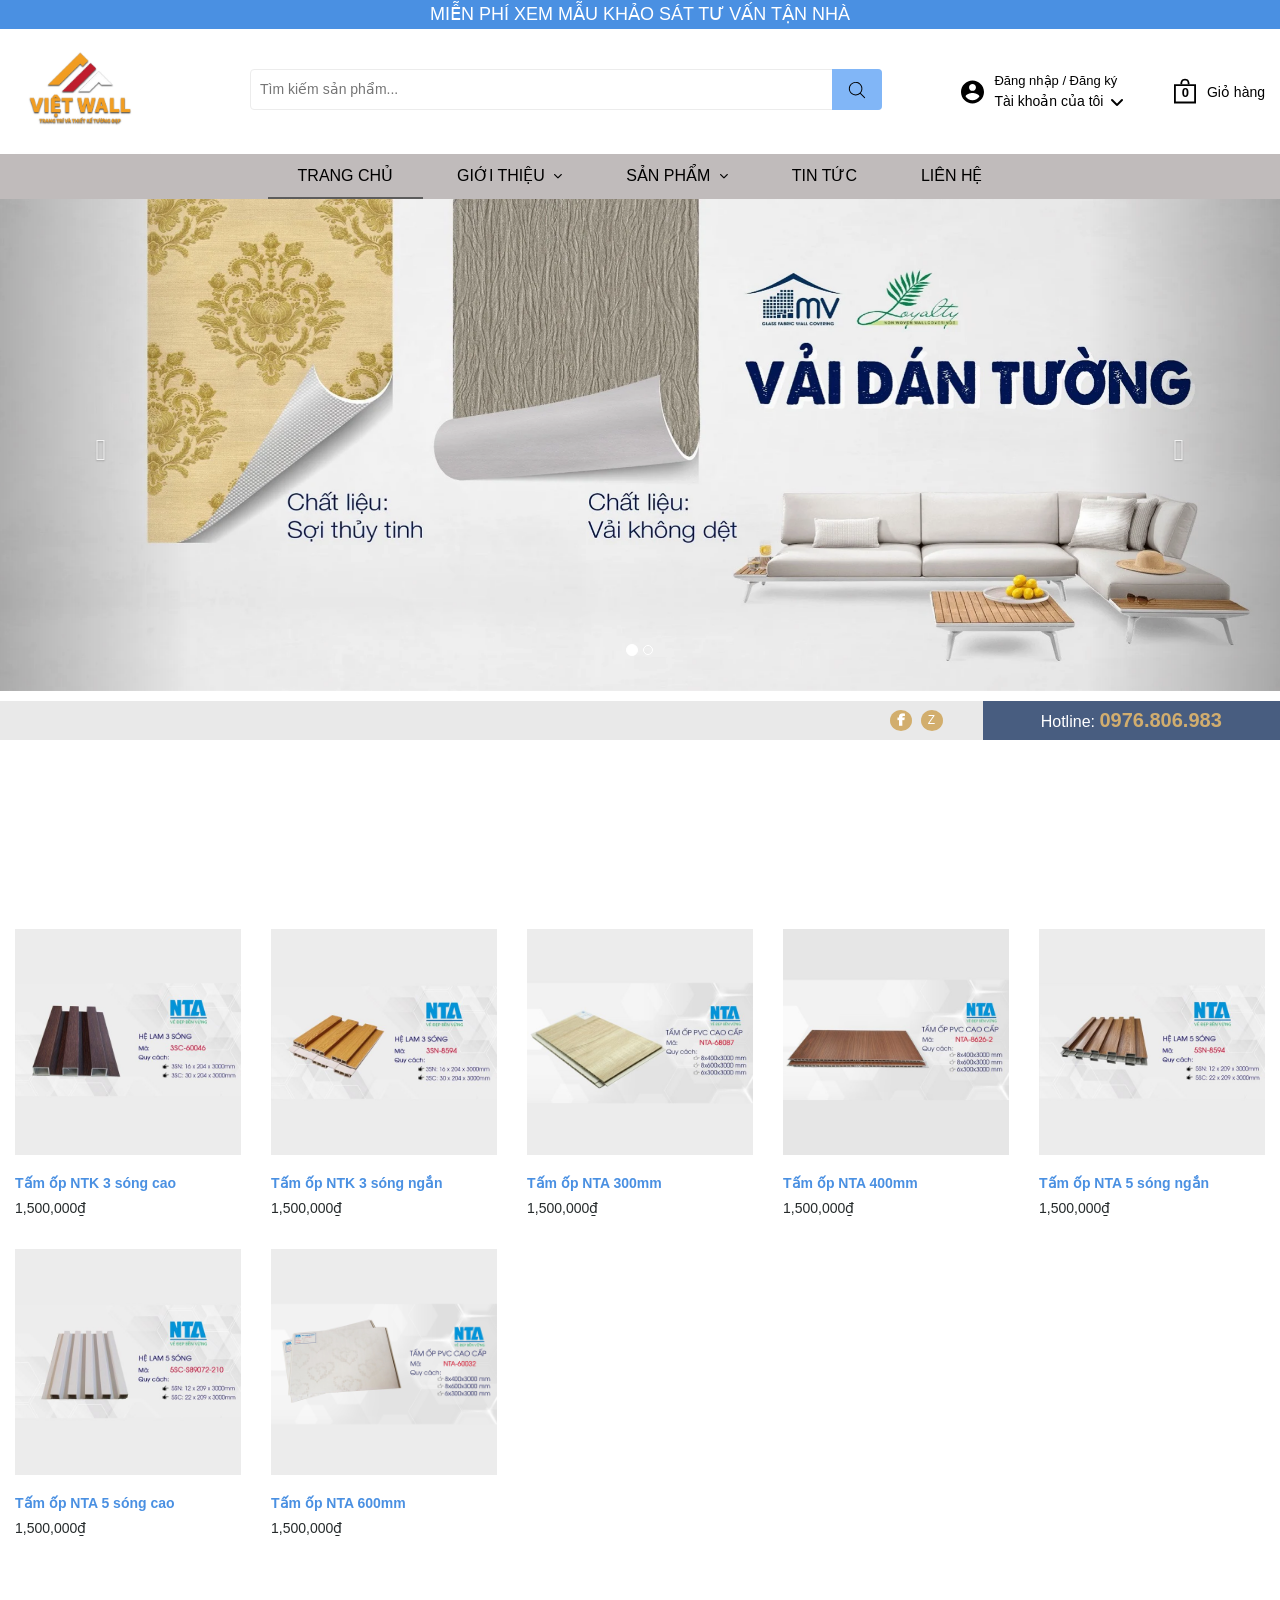
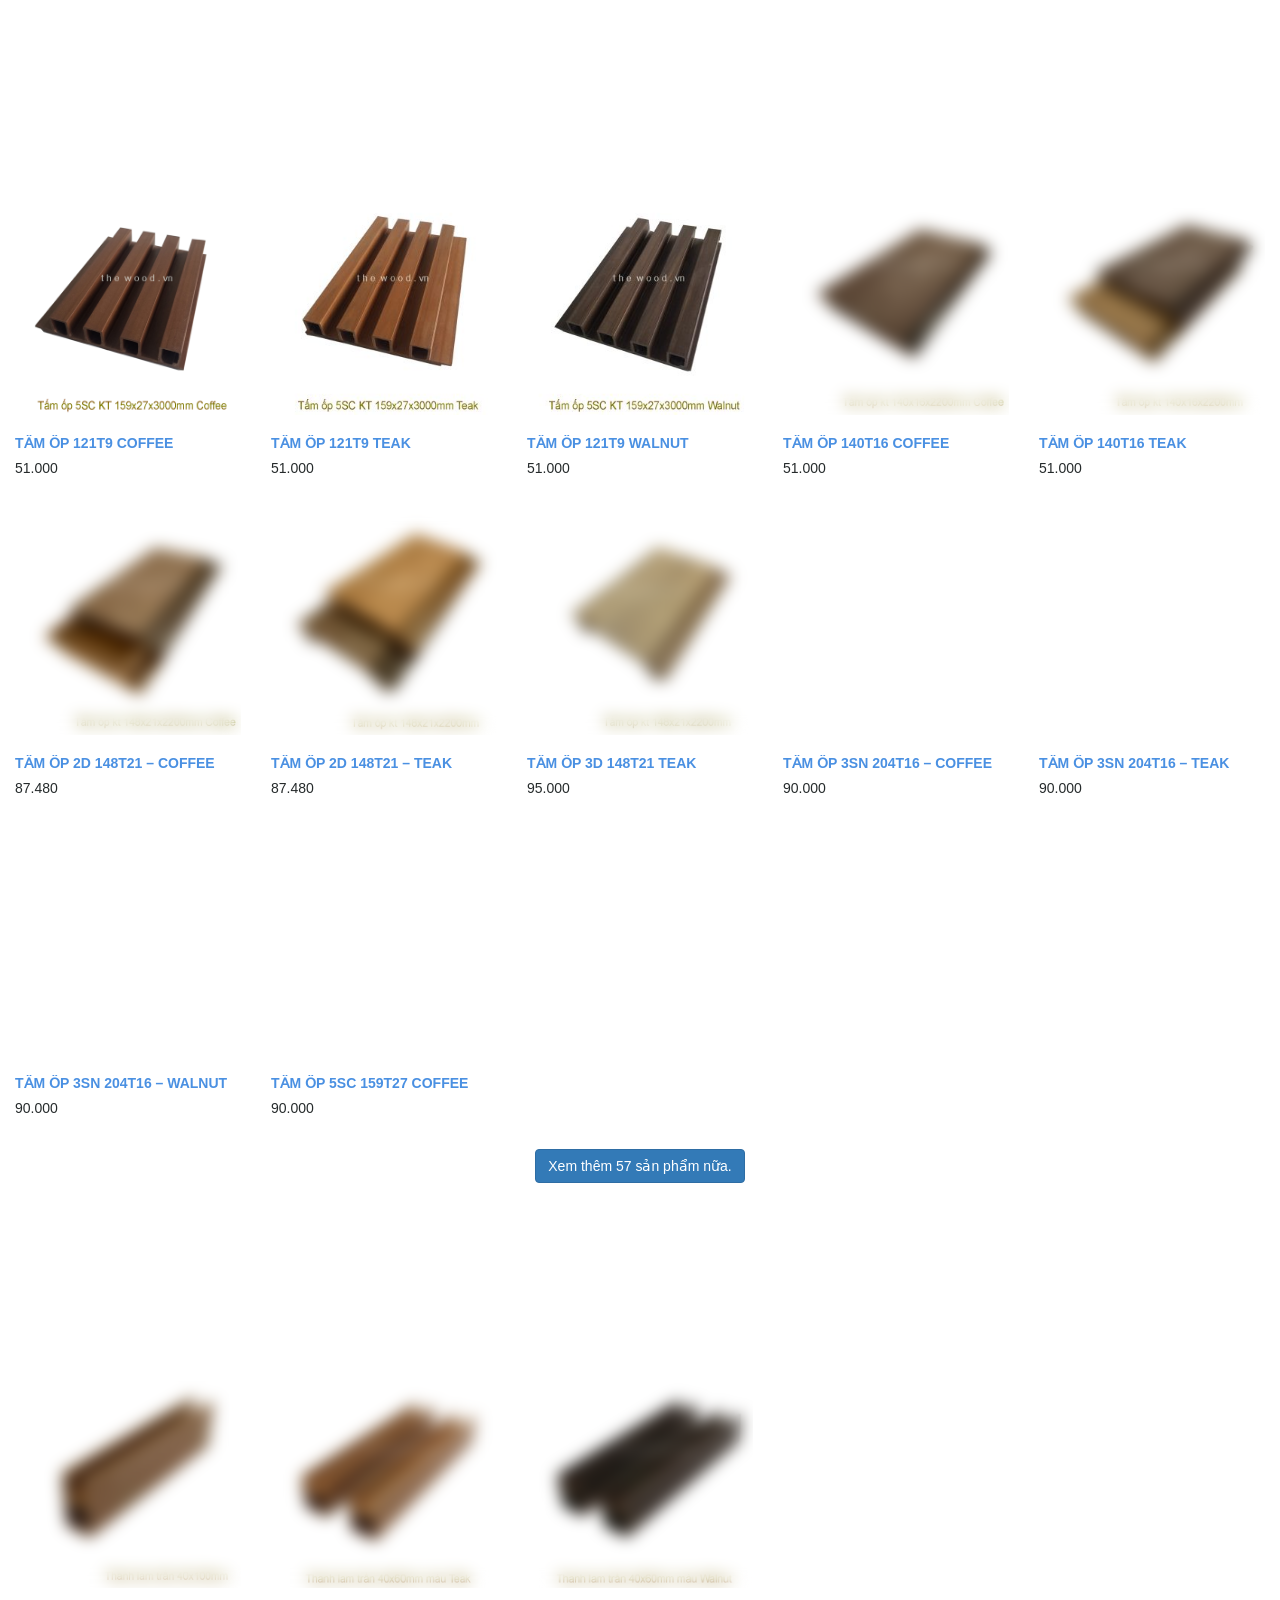
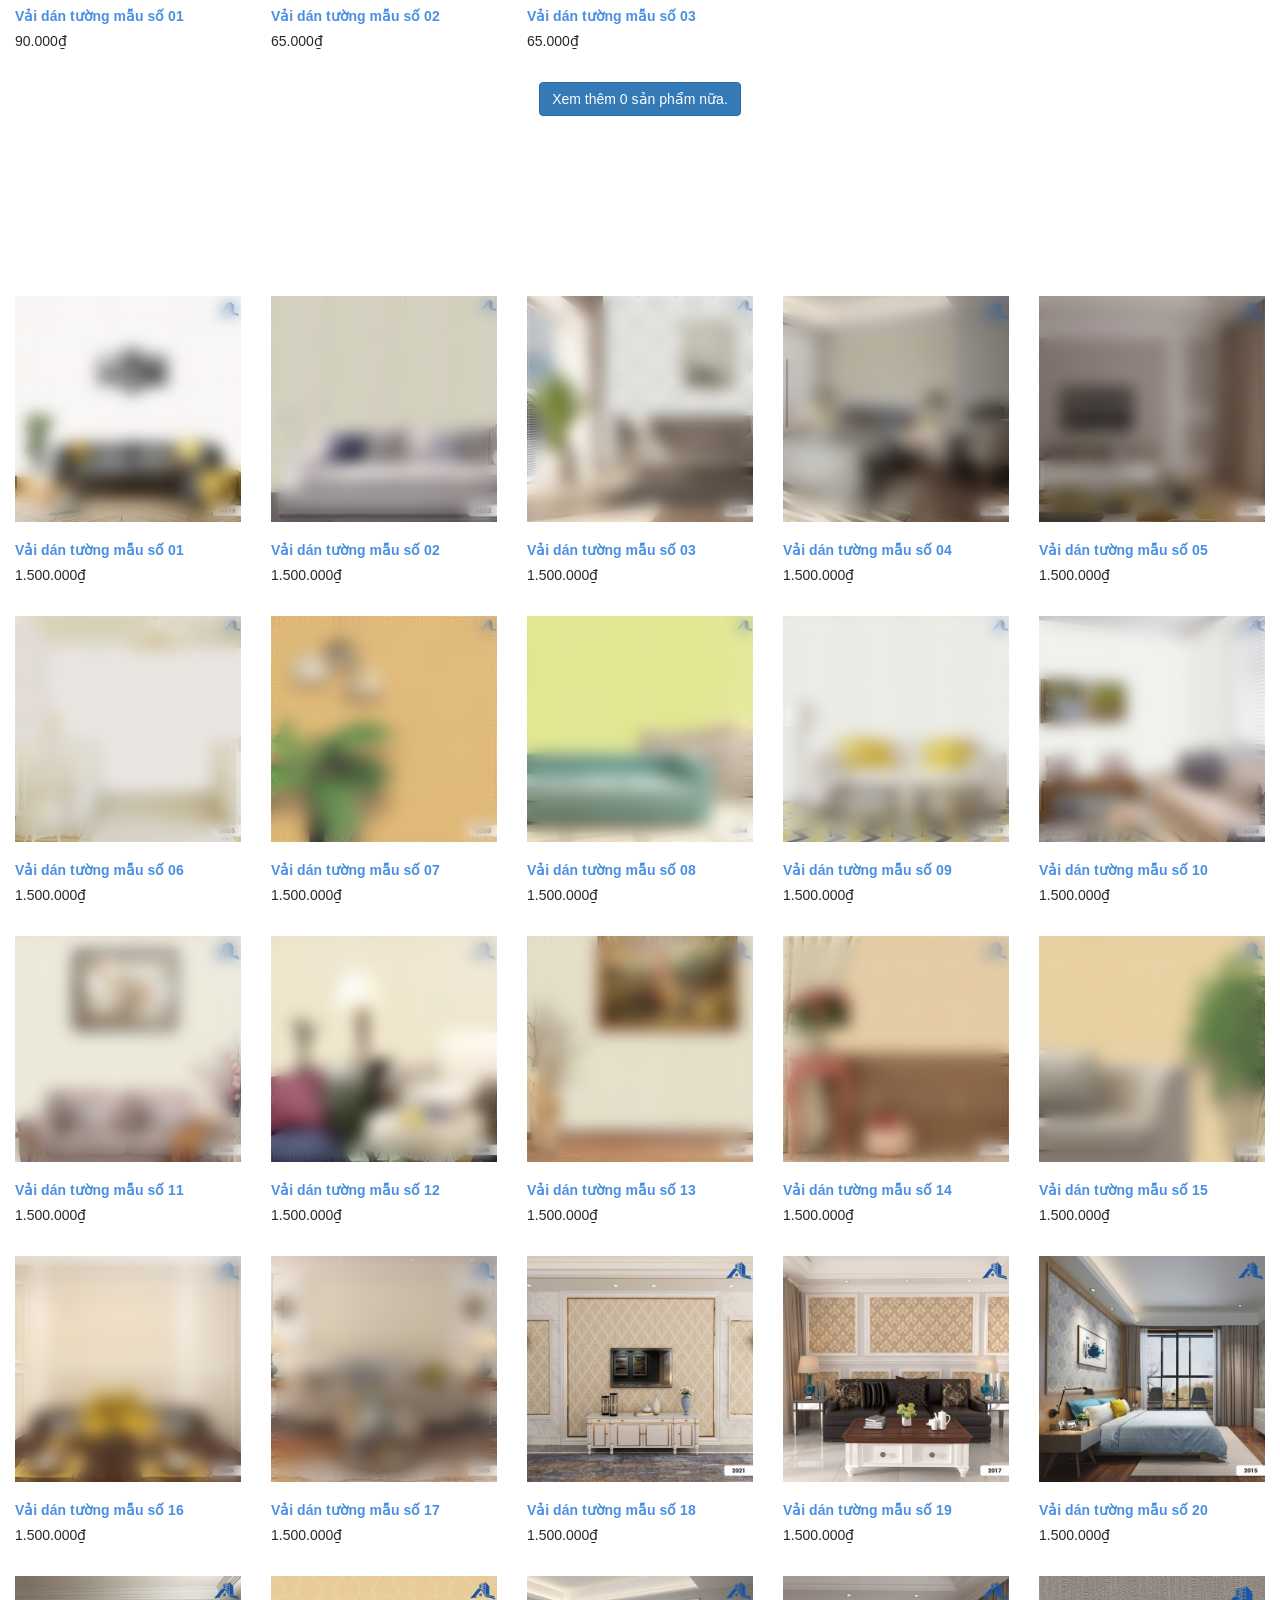
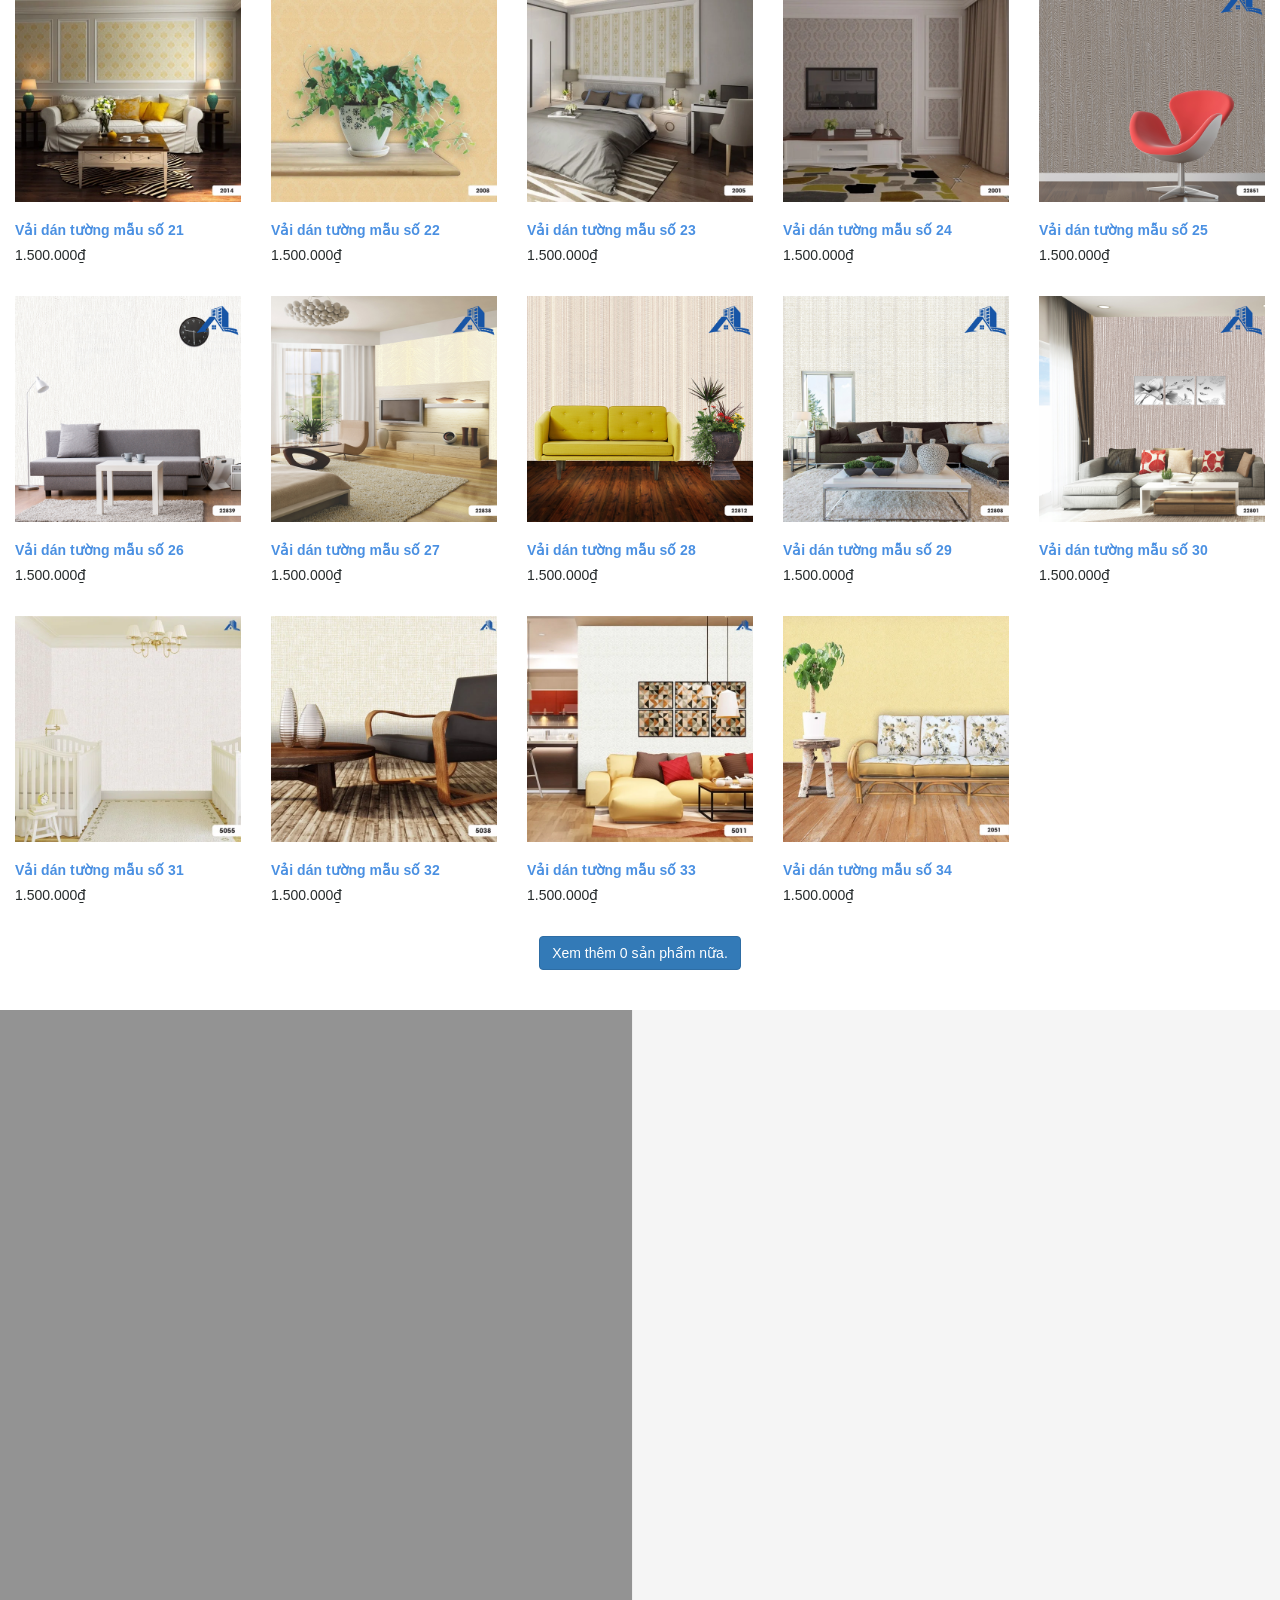
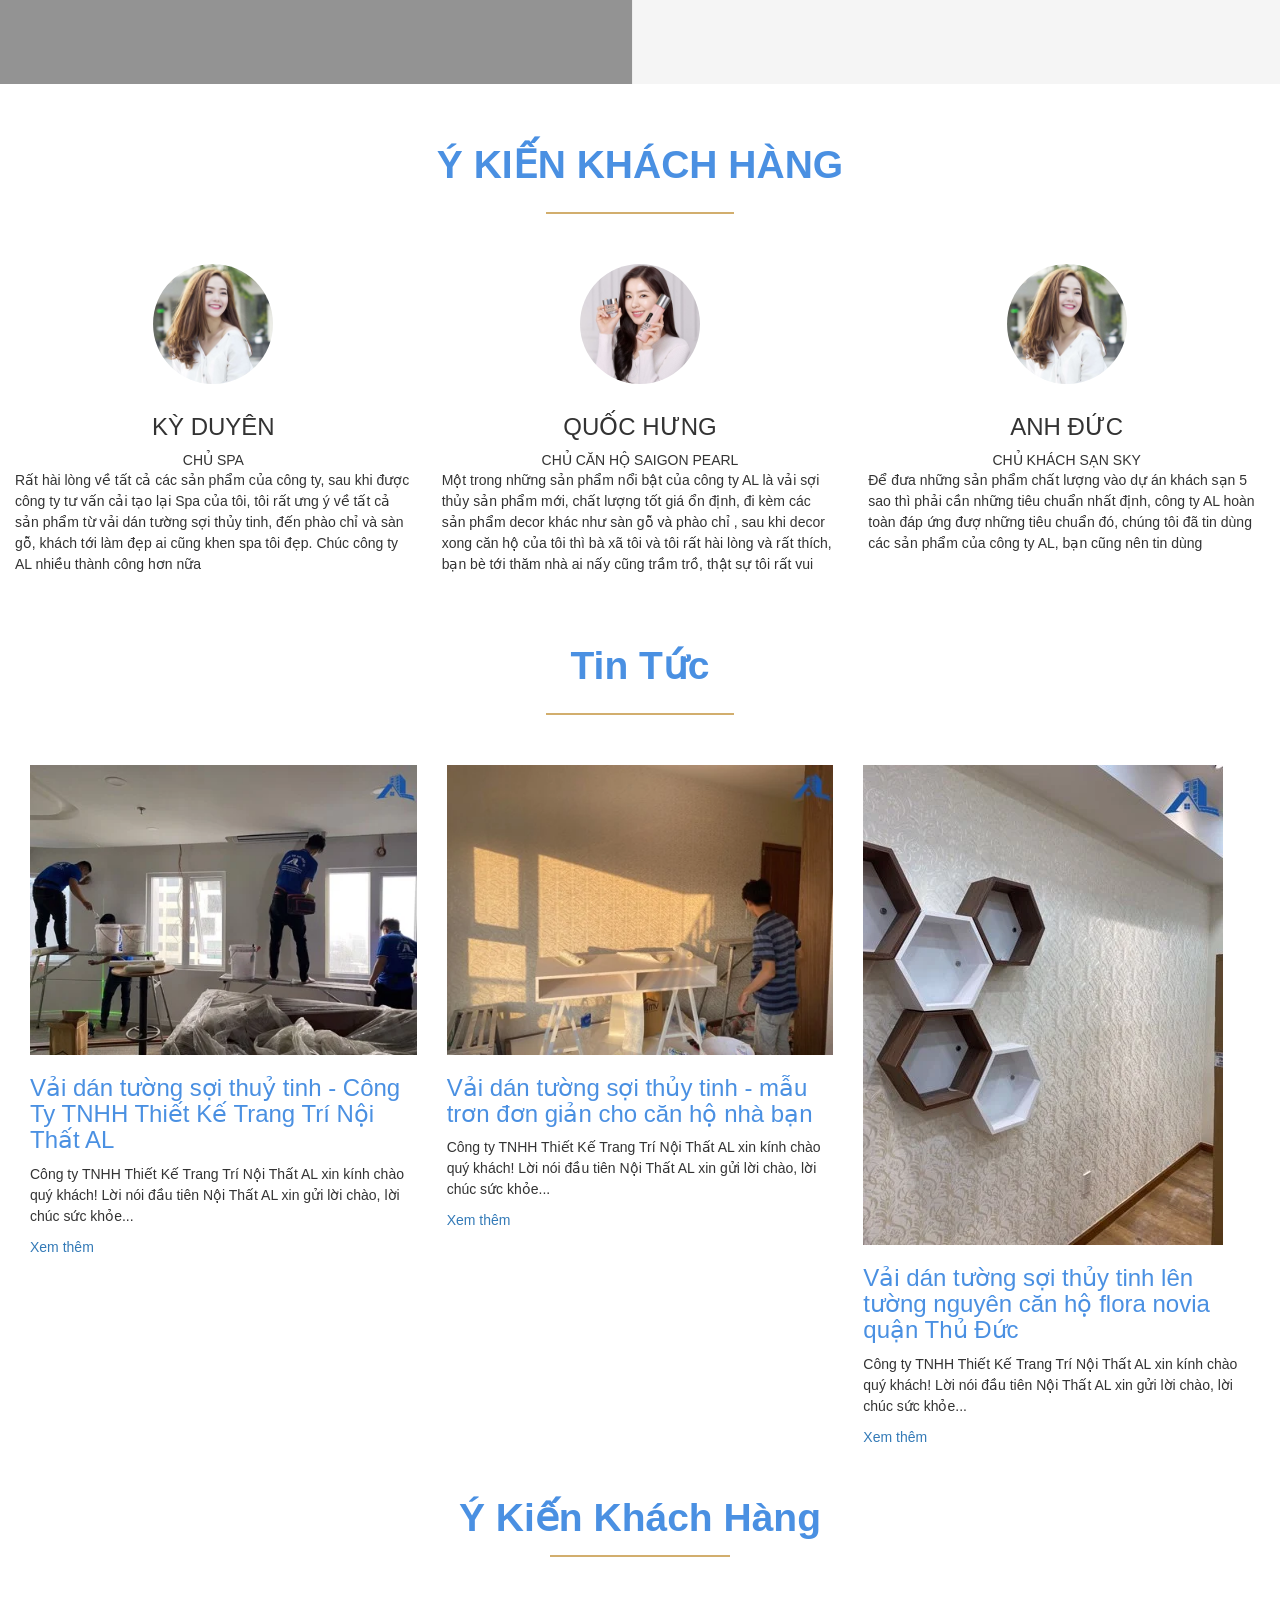
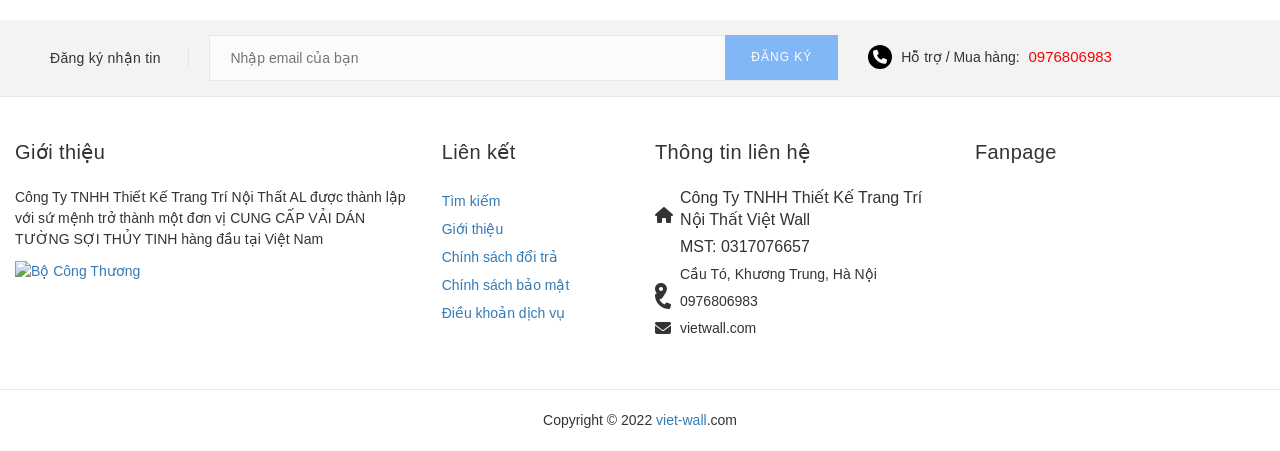
==== commit defae0c5: "commit tiếp" ====
--- a/index.html
+++ b/index.html
@@ -97,11 +97,11 @@
 																		</a>
 																	</li>
 																	<li class="">
-																		<a class="parent" href="/blogs/vaidantuong">Tin
+																		<a class="parent" href="./tintuc.html">Tin
 																			Tức</a>
 																	</li>
 																	<li class="">
-																		<a class="parent" href="/pages/lien-he">Liên
+																		<a class="parent" href="./lienhe.html">Liên
 																			hệ</a>
 																	</li>
 																	<li class="mm-divider">
@@ -124,9 +124,9 @@
 																							stroke="#00badb"></path>
 																					</g>
 																				</svg>
-																				<a href="tel:0769659114"
+																				<a href="tel: 0976806983"
 																					rel="nofollow">Liên hệ:
-																					0769659114</a>
+																					0976.806.983</a>
 																			</div>
 																			<div class="mobile-menu__help-wrapper">
 																				<svg class="icon icon--bi-email"
@@ -729,8 +729,8 @@
 
 
 												<li class="">
-													<a href="/collections/vai-thuy-tinh" title="Tấm Ốp Tường Nội Thất">
-														Tấm Ốp Tường Nội Thất <i class="fa fa-chevron-right"
+													<a href="/collections/vai-thuy-tinh" title="TẤM ỐP TƯỜNG NỘI THẤT">
+														TẤM ỐP TƯỜNG NỘI THẤT <i class="fa fa-chevron-right"
 															aria-hidden="true"></i>
 													</a>
 													<ul class="sub_menu">
@@ -826,7 +826,7 @@
 
 
 										<li class="">
-											<a href="/blogs/vaidantuong" title="Tin Tức">
+											<a href="./tintuc.html" title="Tin Tức">
 												Tin Tức
 											</a>
 										</li>
@@ -834,7 +834,7 @@
 
 
 										<li class="">
-											<a href="/pages/lien-he" title="Liên hệ">
+											<a href="./lienhe.html" title="Liên hệ">
 												Liên hệ
 											</a>
 										</li>
@@ -949,26 +949,23 @@
 				<ol class="carousel-indicators">
 					<li data-target="#myCarousel" data-slide-to="0" class="active"></li>
 					<li data-target="#myCarousel" data-slide-to="1"></li>
-					<li data-target="#myCarousel" data-slide-to="2"></li>
+					<!-- <li data-target="#myCarousel" data-slide-to="2"></li> -->
 				</ol>
 
 				<!-- Wrapper for slides -->
 				<div class="carousel-inner">
+
+					<div class="item">
+						<img src="image/slideshow_3.jpg" alt="" style="width:100%;">
+					</div>
+
 					<div class="item active">
 						<img src="image/slideshow_1.webp" alt="" style="width:100%;">
 					</div>
 
 					<!-- <div class="item">
-						<img src="image/slideshow_2.jpg" alt="" style="width:100%;">
+						<img src="image/slideshow_4.jpg" alt="" style="width:100%;">
 					</div> -->
-
-					<div class="item">
-						<img src="image/slideshow_3.jpg" alt="" style="width:100%;">
-					</div>
-
-					<div class="item">
-						<img src="image/slideshow_4.jpg" alt="" style="width:100%;">
-					</div>
 				</div>
 
 				<!-- Left and right controls -->
@@ -1030,7 +1027,7 @@
 					<div class="support-ketnoi">
 						<a href="https://www.facebook.com/trangtrinoithatal" class="hn-ketnoi"><i class="fa fa-facebook"
 								aria-hidden="true"></i></a>
-						<a href="//zalo.me/0769659114" class="hn-ketnoi">Z</a>
+						<a href="//zalo.me/0976806983" class="hn-ketnoi">Z</a>
 					</div>
 				</div>
 				<div class="col-lg-3 col-xl-3 col-md-4">
@@ -1173,7 +1170,7 @@
 						<h2>
 							<a href="/collections/vai-thuy-tinh">
 
-								Tấm Ốp Tường Nội Thất
+								TẤM ỐP TƯỜNG NỘI THẤT
 
 							</a>
 						</h2>
@@ -1830,6 +1827,28 @@
 					href="/collections/v-concept">Xem thêm 0 sản phẩm nữa.</a></div>
 		</section>
 
+		<section class="section section-collection">
+			<div class="wrapper-heading-home animation-tran text-center">
+				<div class="container-fluid">
+					<div class="site-animation">
+						<h2>
+							<a href="/collections/v-concept">
+								VẢI DÁN TƯỜNG SỢI THỦY TINH
+							</a>
+						</h2>
+						<div class="hn-line-box"></div>
+					</div>
+				</div>
+			</div>
+			<div class="wrapper-collection-2">
+				<div class="container-fluid">
+					<div class="row">
+						<div class="clearfix content-product-list" id="vaidantuongsoithuytinh">
+						</div>
+						<div class="view-more text-center"><a class="btn btn-primary btn-ghost btn-open-line"
+								href="/collections/v-concept">Xem thêm 0 sản phẩm nữa.</a></div>
+		</section>
+
 
 		<!-- <section class="section section-collection">
 			<div class="wrapper-heading-home animation-tran text-center">
@@ -3299,7 +3318,7 @@
 									xuất tại khu chế xuất Tân Thuận, Quận 7, TP. Hồ Chí Minh vào năm 1994 để phục vụ
 									cho các đơn hàng xuất khẩu, hơn 90% sản phẩm của nhà máy đã được xuất khẩu đi
 									các nước như Úc, Nhật, Thái Lan, Dubai, Hồng Kông, Singapore, Malaysia,
-									Indonesia, Philipine … Nhà phân phối Trang Trí Nội Thất AL&nbsp;được thành lập
+									Indonesia, Philipine … Nhà phân phối Trang Trí Nội Thất Việt Wall&nbsp;được thành lập
 									từ năm 2015 là đơn vị phân phối vải dán tường sợi thủy tinh MV do Công ty Việt
 									Long sản xuất.</span></p>
 							<p style="margin-bottom:13px">&nbsp;</p>
@@ -3393,7 +3412,7 @@
 				<div class="container-fluid">
 					<div class="groupTitle-home">
 						<h2>
-							<a href="/blogs/vaidantuong">
+							<a href="./tintuc.html">
 								Tin Tức
 							</a>
 						</h2>
@@ -3732,12 +3751,11 @@
 							</h4>
 							<div class="footer-content footer-contact" style="display: block;">
 								<ul>
-									<li class="contact-name">Công Ty TNHH Thiết Kế Trang Trí Nội Thất AL</li>
+									<li class="contact-name">Công Ty TNHH Thiết Kế Trang Trí Nội Thất Việt Wall</li>
 									<li class="contact-mst">MST: 0317076657</li>
-									<li class="contact-1">840/22A đường Hương Lộ 2, phường Bình Trị Đông A, quận
-										Bình Tân, TP. Hồ Chí Minh</li>
-									<li class="contact-2">0769659114</li>
-									<li class="contact-4">trangtrinoithatal.com</li>
+									<li class="contact-1">Cầu Tó, Khương Trung, Hà Nội</li>
+									<li class="contact-2">0976806983</li>
+									<li class="contact-4">vietwall.com</li>
 								</ul>
 							</div>
 							<!-- Histats.com (div with counter) -->
@@ -3797,14 +3815,14 @@
 		</div>
 		<div class="bottom-footer text-center">
 			<div class="container-fluid">
-				<p>Copyright © 2022 <a href="https://noithatal.com"> Noithatal</a>.com</p>
+				<p>Copyright © 2022 <a href="https://viet-wall.com"> viet-wall</a>.com</p>
 			</div>
 		</div>
 	</footer>
 	<div class="addThis_listSharing">
 		<ul class="addThis_listing">
 			<li class="addThis_item">
-				<a class="addThis_item--icon" href="tel:0769659114" rel="nofollow" aria-label="phone">
+				<a class="addThis_item--icon" href="tel:0976806983" rel="nofollow" aria-label="phone">
 					<svg viewBox="0 0 44 44" fill="none" xmlns="http://www.w3.org/2000/svg">
 						<circle cx="22" cy="22" r="22" fill="url(#paint2_linear)" />
 						<path fill-rule="evenodd" clip-rule="evenodd"
@@ -3822,7 +3840,7 @@
 				</a>
 			</li>
 			<li class="addThis_item">
-				<a class="addThis_item--icon" href="//zalo.me/0769659114" target="_blank" rel="nofollow noreferrer"
+				<a class="addThis_item--icon" href="//zalo.me/0976806983" target="_blank" rel="nofollow noreferrer"
 					aria-label="zalo">
 					<svg viewBox="0 0 44 44" fill="none" xmlns="http://www.w3.org/2000/svg">
 						<circle cx="22" cy="22" r="22" fill="url(#paint4_linear)" />
@@ -3856,7 +3874,7 @@
 				</a>
 			</li>
 			<li class="addThis_item">
-				<a class="addThis_item--icon" href="/pages/lien-he" aria-label="Liên hệ">
+				<a class="addThis_item--icon" href="./lienhe.html" aria-label="Liên hệ">
 					<svg width="44" height="44" viewBox="0 0 44 44" fill="none" xmlns="http://www.w3.org/2000/svg">
 						<circle cx="22" cy="22" r="22" fill="url(#paint5_linear)" />
 						<path
@@ -3878,18 +3896,18 @@
 	<!--div class="actionToolbar_mobile visible-xs ">
 	<ul class="actionToolbar_listing">
 		<li>
-			<a href="tel:0769659114" rel="nofollow" aria-label="phone">
+			<a href="tel:0976806983" rel="nofollow" aria-label="phone">
 				<svg viewBox="0 0 44 44" fill="none" xmlns="http://www.w3.org/2000/svg"> <path fill-rule="evenodd" clip-rule="evenodd" d="M14.0087 9.35552C14.1581 9.40663 14.3885 9.52591 14.5208 9.61114C15.3315 10.148 17.5888 13.0324 18.3271 14.4726C18.7495 15.2949 18.8903 15.9041 18.758 16.3558C18.6214 16.8415 18.3953 17.0971 17.384 17.9109C16.9786 18.239 16.5988 18.5756 16.5391 18.6651C16.3855 18.8866 16.2617 19.3212 16.2617 19.628C16.266 20.3395 16.7269 21.6305 17.3328 22.6232C17.8021 23.3944 18.6428 24.3828 19.4749 25.1413C20.452 26.0361 21.314 26.6453 22.2869 27.1268C23.5372 27.7488 24.301 27.9064 24.86 27.6466C25.0008 27.5826 25.1501 27.4974 25.1971 27.4591C25.2397 27.4208 25.5683 27.0202 25.9268 26.5772C26.618 25.7079 26.7759 25.5674 27.2496 25.4055C27.8513 25.201 28.4657 25.2563 29.0844 25.5716C29.5538 25.8145 30.5779 26.4493 31.2393 26.9095C32.1098 27.5187 33.9703 29.0355 34.2221 29.3381C34.6658 29.8834 34.7427 30.5821 34.4439 31.3534C34.1281 32.1671 32.8992 33.6925 32.0415 34.3444C31.2649 34.9323 30.7145 35.1581 29.9891 35.1922C29.3917 35.222 29.1442 35.1709 28.3804 34.8556C22.3893 32.3887 17.6059 28.7075 13.8081 23.65C11.8239 21.0084 10.3134 18.2688 9.28067 15.427C8.67905 13.7696 8.64921 13.0495 9.14413 12.2017C9.35753 11.8438 10.2664 10.9575 10.9278 10.4633C12.0288 9.64524 12.5365 9.34273 12.9419 9.25754C13.2193 9.19787 13.7014 9.24473 14.0087 9.35552Z"/> </svg>
 			</a>
 		</li>
 		<li>
-			<a href="//zalo.me/0769659114" target="_blank" rel="nofollow noreferrer" aria-label="zalo">
+			<a href="//zalo.me/0976806983" target="_blank" rel="nofollow noreferrer" aria-label="zalo">
 				<svg viewBox="0 0 44 44" xmlns="http://www.w3.org/2000/svg"> <g> <path fill-rule="evenodd" clip-rule="evenodd" d="M15.274 34.0907C15.7773 34.0856 16.2805 34.0804 16.783 34.0804C16.7806 34.0636 16.7769 34.0479 16.7722 34.0333C16.777 34.0477 16.7808 34.0632 16.7832 34.0798C16.8978 34.0798 17.0124 34.0854 17.127 34.0965H25.4058C26.0934 34.0965 26.7809 34.0977 27.4684 34.0989C28.8434 34.1014 30.2185 34.1039 31.5935 34.0965H31.6222C33.5357 34.0798 35.0712 32.5722 35.0597 30.7209V27.4784C35.0597 27.4582 35.0612 27.4333 35.0628 27.4071C35.0676 27.3257 35.0731 27.2325 35.0368 27.2345C34.9337 27.2401 34.7711 27.2757 34.7138 27.3311C34.2744 27.6145 33.8483 27.924 33.4222 28.2335C32.57 28.8525 31.7179 29.4715 30.7592 29.8817C27.0284 31.0993 23.7287 31.157 20.2265 30.3385C20.0349 30.271 19.9436 30.2786 19.7816 30.292C19.6773 30.3007 19.5436 30.3118 19.3347 30.3068C19.3093 30.3077 19.2829 30.3085 19.2554 30.3093C18.9099 30.3197 18.4083 30.3348 17.8088 30.6877C16.4051 31.1034 14.5013 31.157 13.5175 31.0147C13.522 31.0245 13.5247 31.0329 13.5269 31.0407C13.5236 31.0341 13.5204 31.0275 13.5173 31.0208C13.5036 31.0059 13.4864 30.9927 13.4696 30.98C13.4163 30.9393 13.3684 30.9028 13.46 30.8268C13.4867 30.8102 13.5135 30.7929 13.5402 30.7757C13.5937 30.7412 13.6472 30.7067 13.7006 30.6771C14.4512 30.206 15.1559 29.6905 15.6199 28.9311C16.2508 28.1911 15.9584 27.9025 15.4009 27.3524L15.3799 27.3317C12.6639 24.6504 11.8647 21.8054 12.148 17.9785C12.486 15.8778 13.4829 14.0708 14.921 12.4967C15.7918 11.5433 16.8288 10.7729 17.9632 10.1299C17.9796 10.1198 17.9987 10.1116 18.0182 10.1032C18.0736 10.0793 18.1324 10.0541 18.1408 9.98023C18.1475 9.92191 18.0507 9.90264 18.0163 9.90264C17.3698 9.90264 16.7316 9.89705 16.0964 9.89148C14.8346 9.88043 13.5845 9.86947 12.3041 9.90265C10.465 9.95254 8.78889 11.1779 8.81925 13.3614C8.82689 17.2194 8.82435 21.0749 8.8218 24.9296C8.82053 26.8567 8.81925 28.7835 8.81925 30.7104C8.81925 32.5007 10.2344 34.0028 12.085 34.0749C13.1465 34.1125 14.2107 34.1016 15.274 34.0907ZM13.5888 31.1403C13.5935 31.1467 13.5983 31.153 13.6032 31.1594C13.7036 31.2455 13.8031 31.3325 13.9021 31.4202C13.8063 31.3312 13.7072 31.2423 13.6035 31.1533C13.5982 31.1487 13.5933 31.1444 13.5888 31.1403ZM16.5336 33.8108C16.4979 33.7885 16.4634 33.7649 16.4337 33.7362C16.4311 33.7358 16.4283 33.7352 16.4254 33.7345C16.4281 33.7371 16.4308 33.7397 16.4335 33.7423C16.4632 33.7683 16.4978 33.79 16.5336 33.8108Z" ></path> <path d="M17.6768 21.6754C18.5419 21.6754 19.3555 21.6698 20.1633 21.6754C20.6159 21.6809 20.8623 21.8638 20.9081 22.213C20.9597 22.6509 20.6961 22.9447 20.2034 22.9502C19.2753 22.9613 18.3528 22.9558 17.4247 22.9558C17.1554 22.9558 16.8919 22.9669 16.6226 22.9502C16.2903 22.9336 15.9637 22.8671 15.8033 22.5345C15.6429 22.2019 15.7575 21.9026 15.9752 21.631C16.8575 20.5447 17.7455 19.4527 18.6336 18.3663C18.6851 18.2998 18.7367 18.2333 18.7883 18.1723C18.731 18.0781 18.6508 18.1224 18.582 18.1169C17.9633 18.1114 17.3388 18.1169 16.72 18.1114C16.5768 18.1114 16.4335 18.0947 16.296 18.067C15.9695 17.995 15.7689 17.679 15.8434 17.3686C15.895 17.158 16.0669 16.9862 16.2846 16.9363C16.4221 16.903 16.5653 16.8864 16.7085 16.8864C17.7284 16.8809 18.7539 16.8809 19.7737 16.8864C19.9571 16.8809 20.1347 16.903 20.3123 16.9474C20.7019 17.0749 20.868 17.4241 20.7133 17.7899C20.5758 18.1058 20.3581 18.3774 20.1404 18.649C19.3899 19.5747 18.6393 20.4948 17.8888 21.4093C17.8258 21.4814 17.7685 21.5534 17.6768 21.6754Z" ></path> <path d="M24.3229 18.7604C24.4604 18.5886 24.6036 18.4279 24.8385 18.3835C25.2911 18.2948 25.7151 18.5775 25.7208 19.021C25.738 20.1295 25.7323 21.2381 25.7208 22.3467C25.7208 22.6349 25.526 22.8899 25.2453 22.973C24.9588 23.0783 24.6322 22.9952 24.4432 22.7568C24.3458 22.6404 24.3057 22.6183 24.1682 22.7236C23.6468 23.1338 23.0567 23.2058 22.4207 23.0063C21.4009 22.6848 20.9827 21.9143 20.8681 20.9776C20.7478 19.9632 21.0973 19.0986 22.0369 18.5664C22.816 18.1175 23.6067 18.1563 24.3229 18.7604ZM22.2947 20.7836C22.3061 21.0275 22.3863 21.2603 22.5353 21.4543C22.8447 21.8534 23.4348 21.9365 23.8531 21.6372C23.9218 21.5873 23.9848 21.5263 24.0421 21.4543C24.363 21.033 24.363 20.3402 24.0421 19.9189C23.8817 19.7027 23.6296 19.5752 23.3603 19.5697C22.7301 19.5309 22.289 20.002 22.2947 20.7836ZM28.2933 20.8168C28.2474 19.3923 29.2157 18.3281 30.5907 18.2893C32.0517 18.245 33.1174 19.1928 33.1632 20.5785C33.209 21.9808 32.321 22.973 30.9517 23.106C29.4563 23.2502 28.2704 22.2026 28.2933 20.8168ZM29.7313 20.6838C29.7199 20.961 29.8058 21.2326 29.9777 21.4598C30.2928 21.8589 30.8829 21.9365 31.2955 21.6261C31.3585 21.5818 31.41 21.5263 31.4616 21.4709C31.7939 21.0496 31.7939 20.3402 31.4673 19.9189C31.3069 19.7083 31.0548 19.5752 30.7855 19.5697C30.1668 19.5364 29.7313 19.991 29.7313 20.6838ZM27.7891 19.7138C27.7891 20.573 27.7948 21.4321 27.7891 22.2912C27.7948 22.6848 27.474 23.0118 27.0672 23.0229C26.9985 23.0229 26.924 23.0174 26.8552 23.0007C26.5688 22.9287 26.351 22.6349 26.351 22.2857V17.8791C26.351 17.6186 26.3453 17.3636 26.351 17.1031C26.3568 16.6763 26.6375 16.3992 27.0615 16.3992C27.4969 16.3936 27.7891 16.6708 27.7891 17.1142C27.7948 17.9789 27.7891 18.8491 27.7891 19.7138Z" ></path> <path d="M22.2947 20.7828C22.289 20.0013 22.7302 19.5302 23.3547 19.5634C23.6239 19.5745 23.876 19.702 24.0364 19.9181C24.3573 20.3339 24.3573 21.0322 24.0364 21.4535C23.7271 21.8526 23.1369 21.9357 22.7187 21.6364C22.65 21.5865 22.5869 21.5255 22.5296 21.4535C22.3864 21.2595 22.3062 21.0267 22.2947 20.7828ZM29.7314 20.683C29.7314 19.9957 30.1668 19.5357 30.7856 19.569C31.0549 19.5745 31.307 19.7075 31.4674 19.9181C31.794 20.3394 31.794 21.0544 31.4617 21.4701C31.1408 21.8636 30.545 21.9302 30.1382 21.6198C30.0752 21.5754 30.0236 21.52 29.9778 21.459C29.8059 21.2318 29.7257 20.9602 29.7314 20.683Z" fill="#fff"></path> </g> </svg>
 			</a>
 		</li>
 
 		<li>
-			<a href="/pages/lien-he" aria-label="Liên hệ">
+			<a href="./lienhe.html" aria-label="Liên hệ">
 				<svg viewBox="0 0 44 44" fill="none" xmlns="http://www.w3.org/2000/svg">
 					<path d="M22 10C17.0374 10 13 13.7367 13 18.3297C13 24.0297 21.0541 32.3978 21.397 32.7512C21.7191 33.0832 22.2815 33.0826 22.603 32.7512C22.9459 32.3978 31 24.0297 31 18.3297C30.9999 13.7367 26.9626 10 22 10ZM22 22.5206C19.5032 22.5206 17.4719 20.6406 17.4719 18.3297C17.4719 16.0188 19.5032 14.1388 22 14.1388C24.4968 14.1388 26.528 16.0189 26.528 18.3297C26.528 20.6406 24.4968 22.5206 22 22.5206Z"/>
 				</svg>
@@ -3946,22 +3964,22 @@
 <!--END *** POPUP LOAD =====================-->
 
 <script>
-	setTimeout(function () {
-		animation_check();
-	}, 100);
-	function animation_check() {
-		var scrollTop = $(window).scrollTop() - 300;
-		$('.animation-tran').each(function () {
-			if ($(this).offset().top < scrollTop + $(window).height()) {
-				$(this).addClass('active');
-			}
-		})
-	}
-	$(window).scroll(function () {
-		//setTimeout(function(){
-		animation_check();
-		//}, 500);
-	});
+	// setTimeout(function () {
+	// 	animation_check();
+	// }, 100);
+	// function animation_check() {
+	// 	var scrollTop = $(window).scrollTop() - 300;
+	// 	$('.animation-tran').each(function () {
+	// 		if ($(this).offset().top < scrollTop + $(window).height()) {
+	// 			$(this).addClass('active');
+	// 		}
+	// 	})
+	// }
+	// $(window).scroll(function () {
+	// 	//setTimeout(function(){
+	// 	animation_check();
+	// 	//}, 500);
+	// });
 </script>
 
 
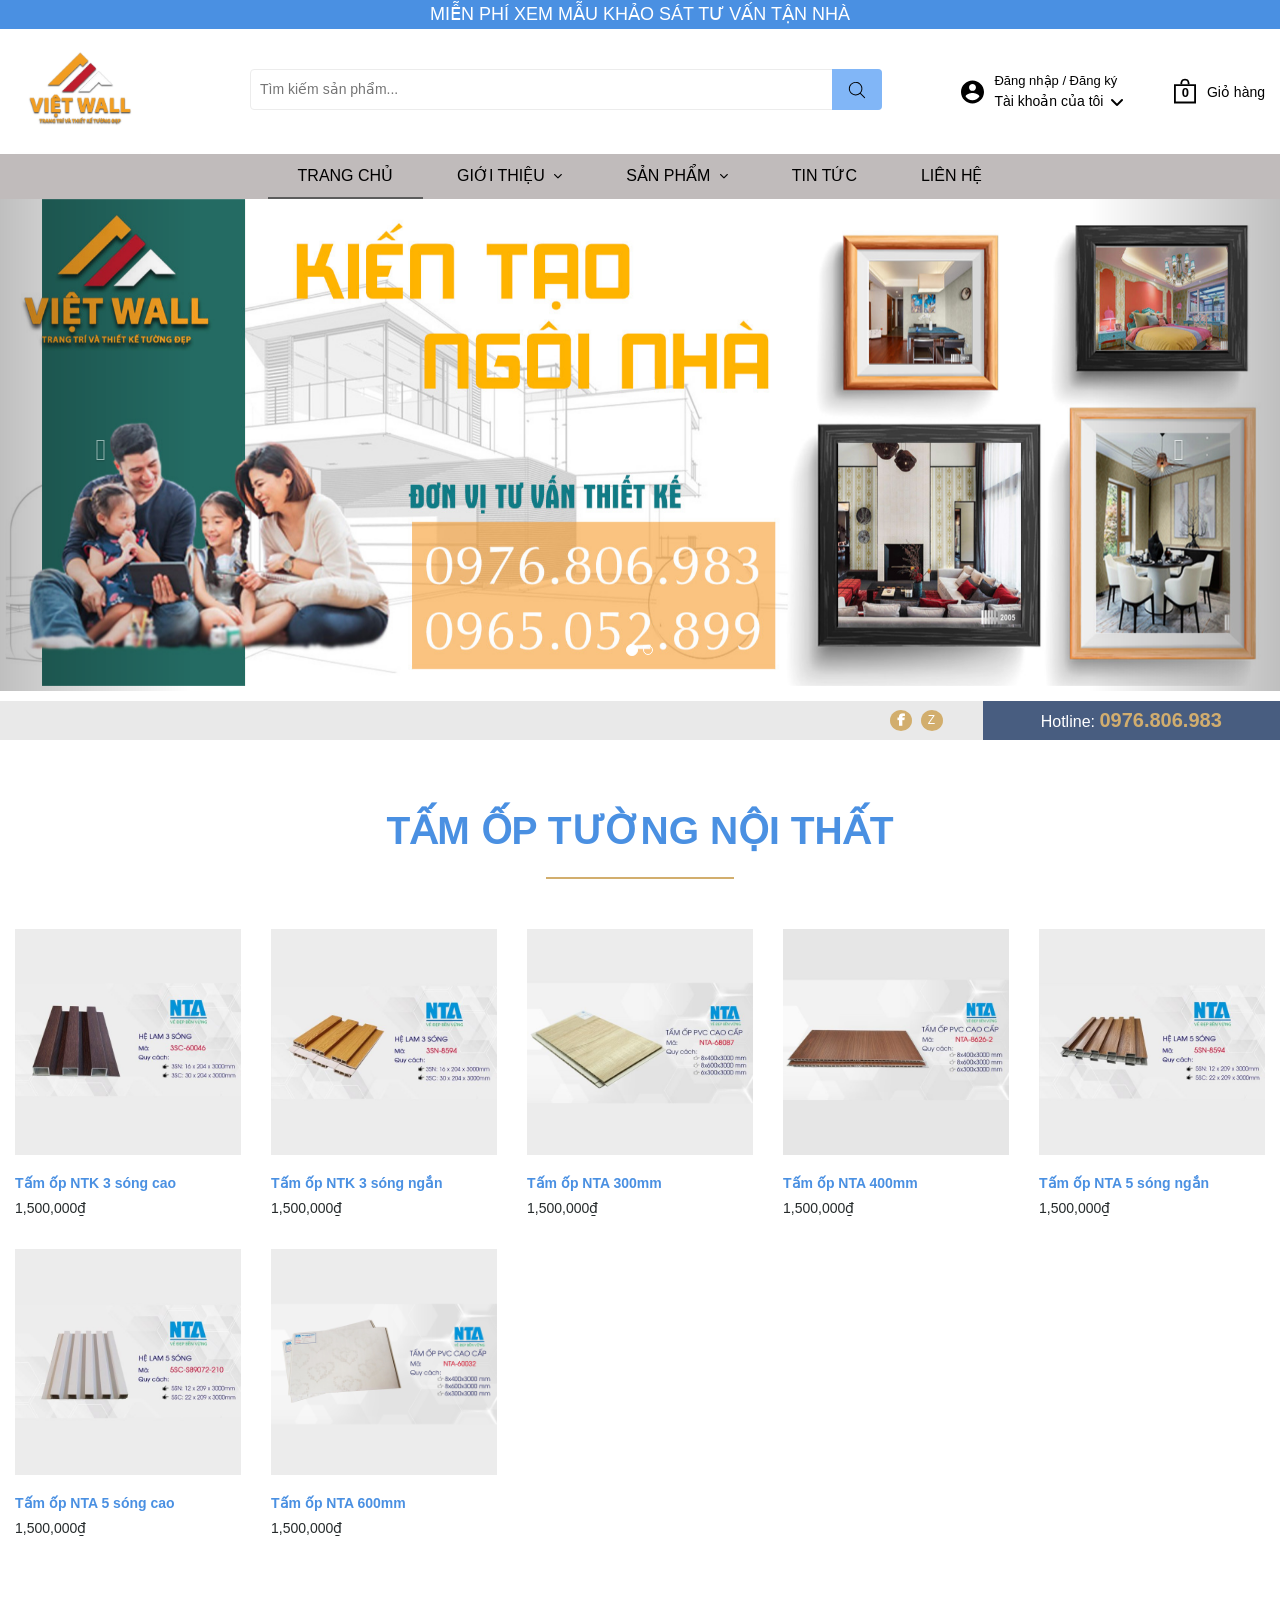
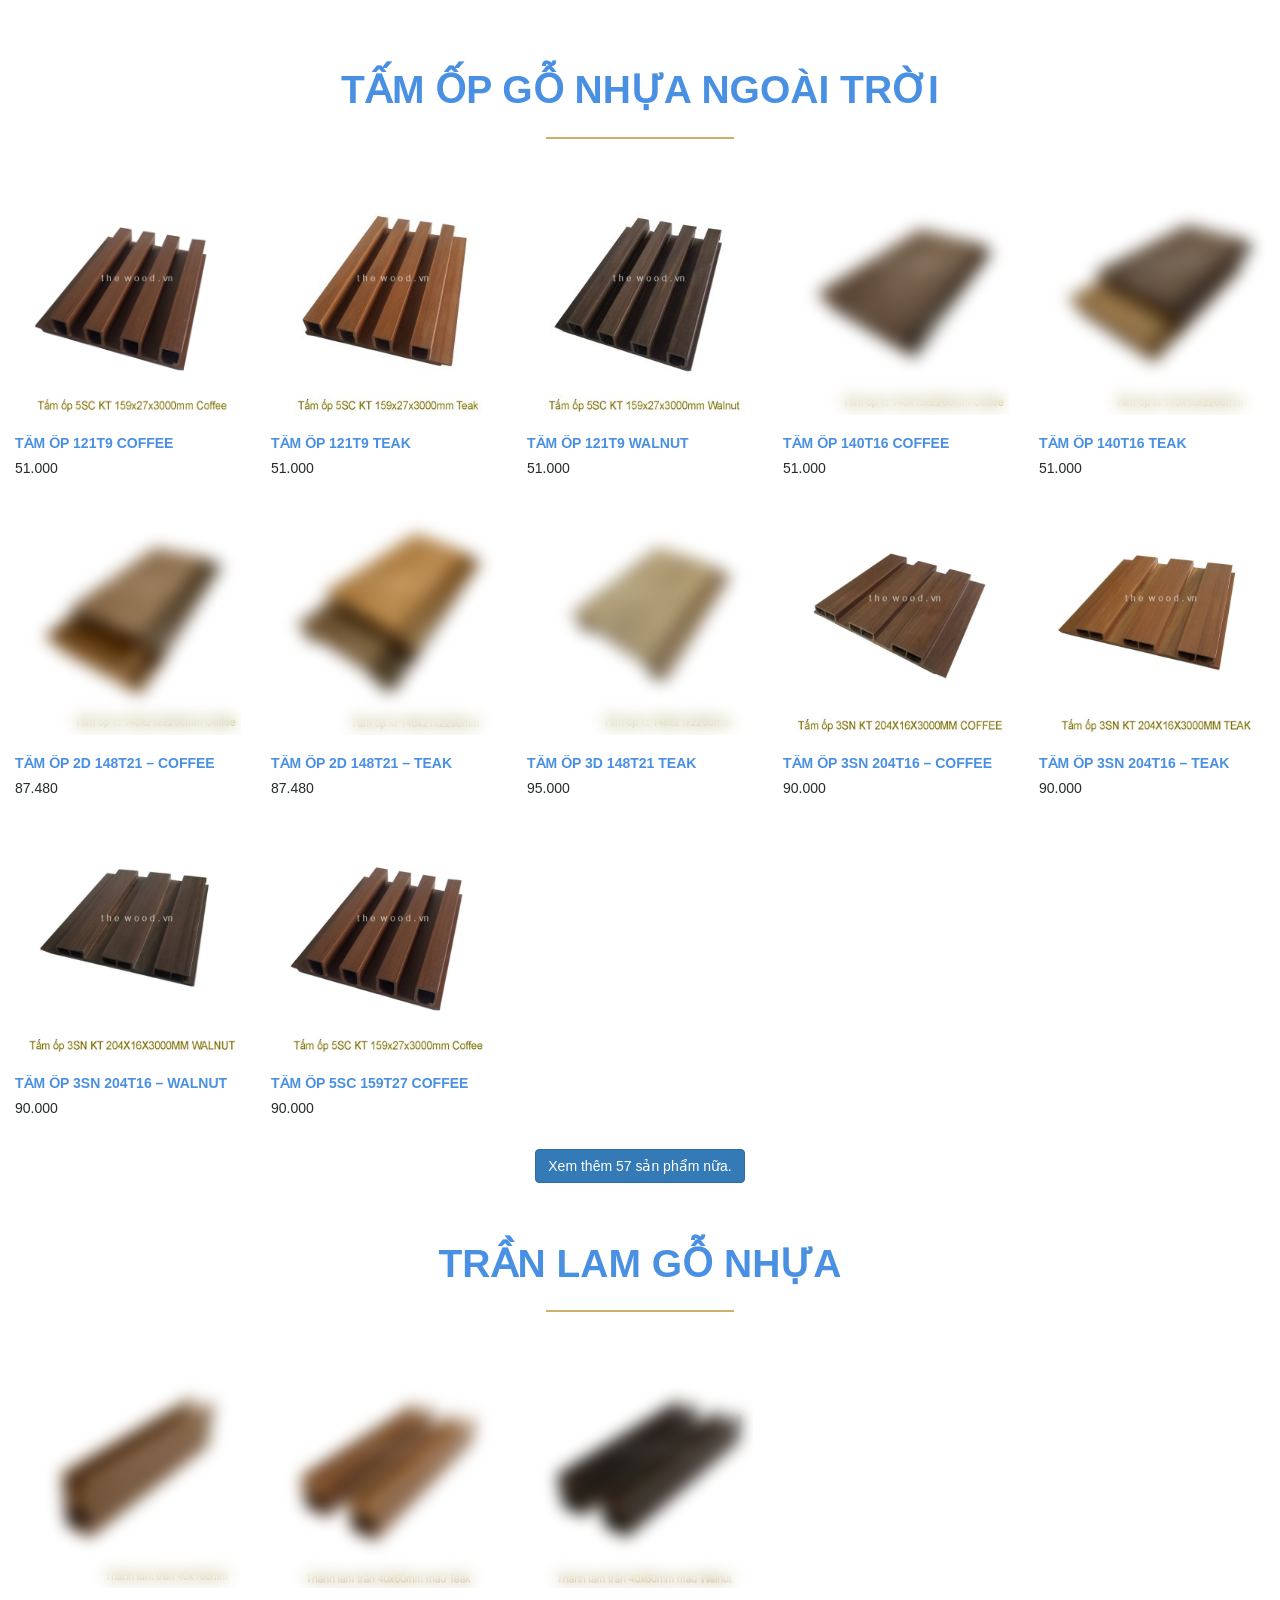
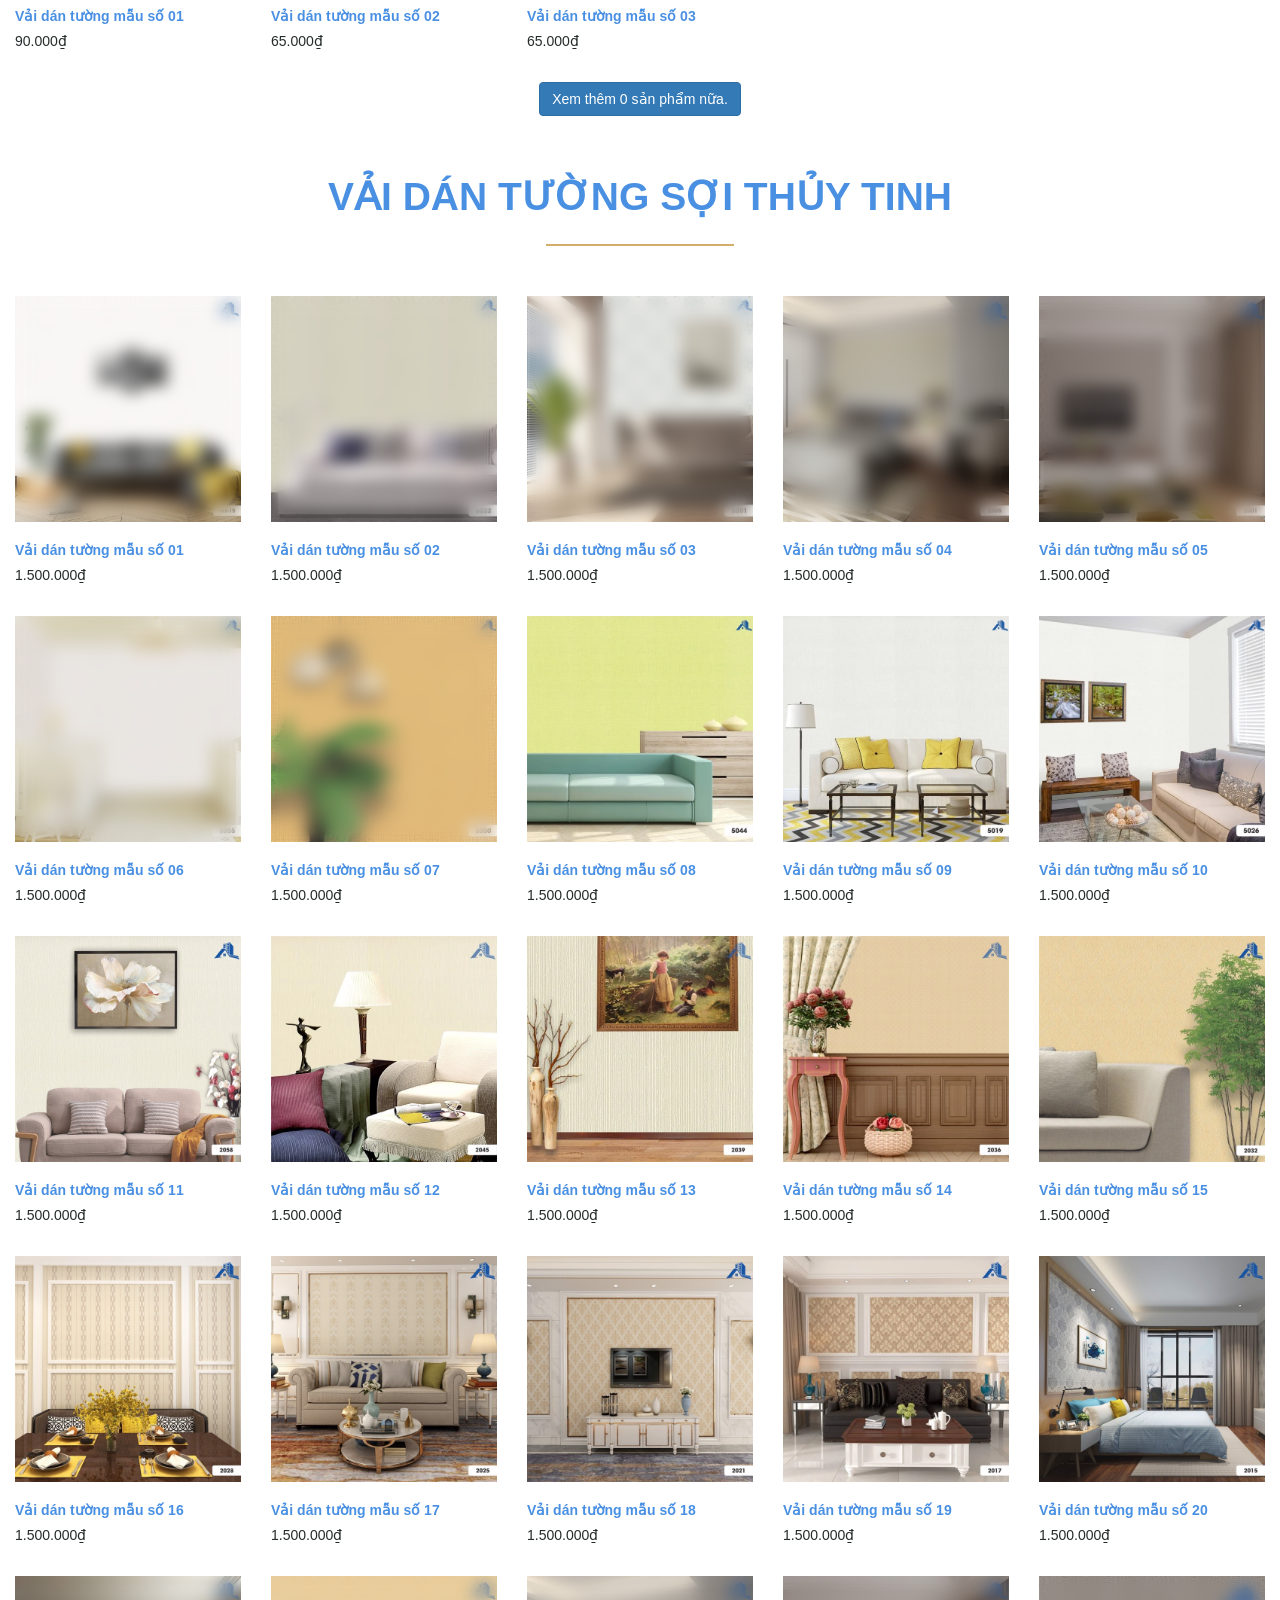
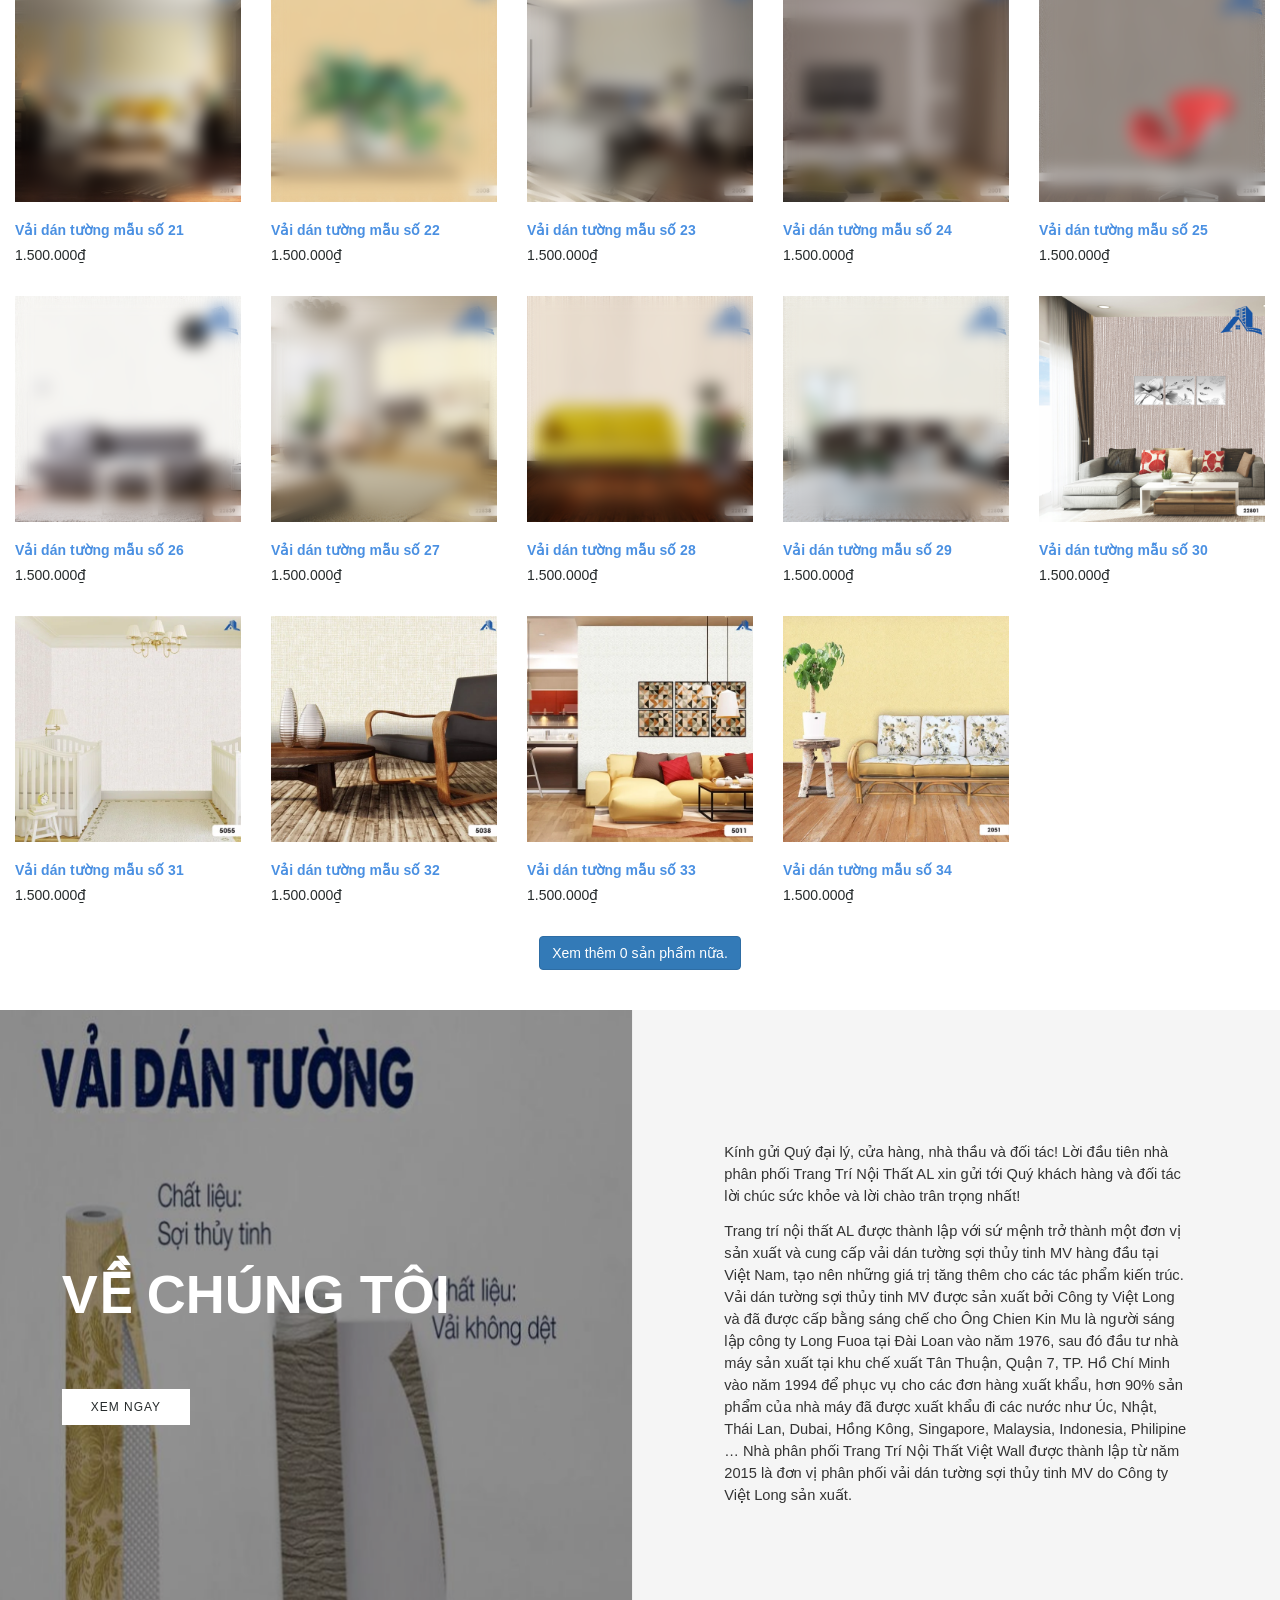
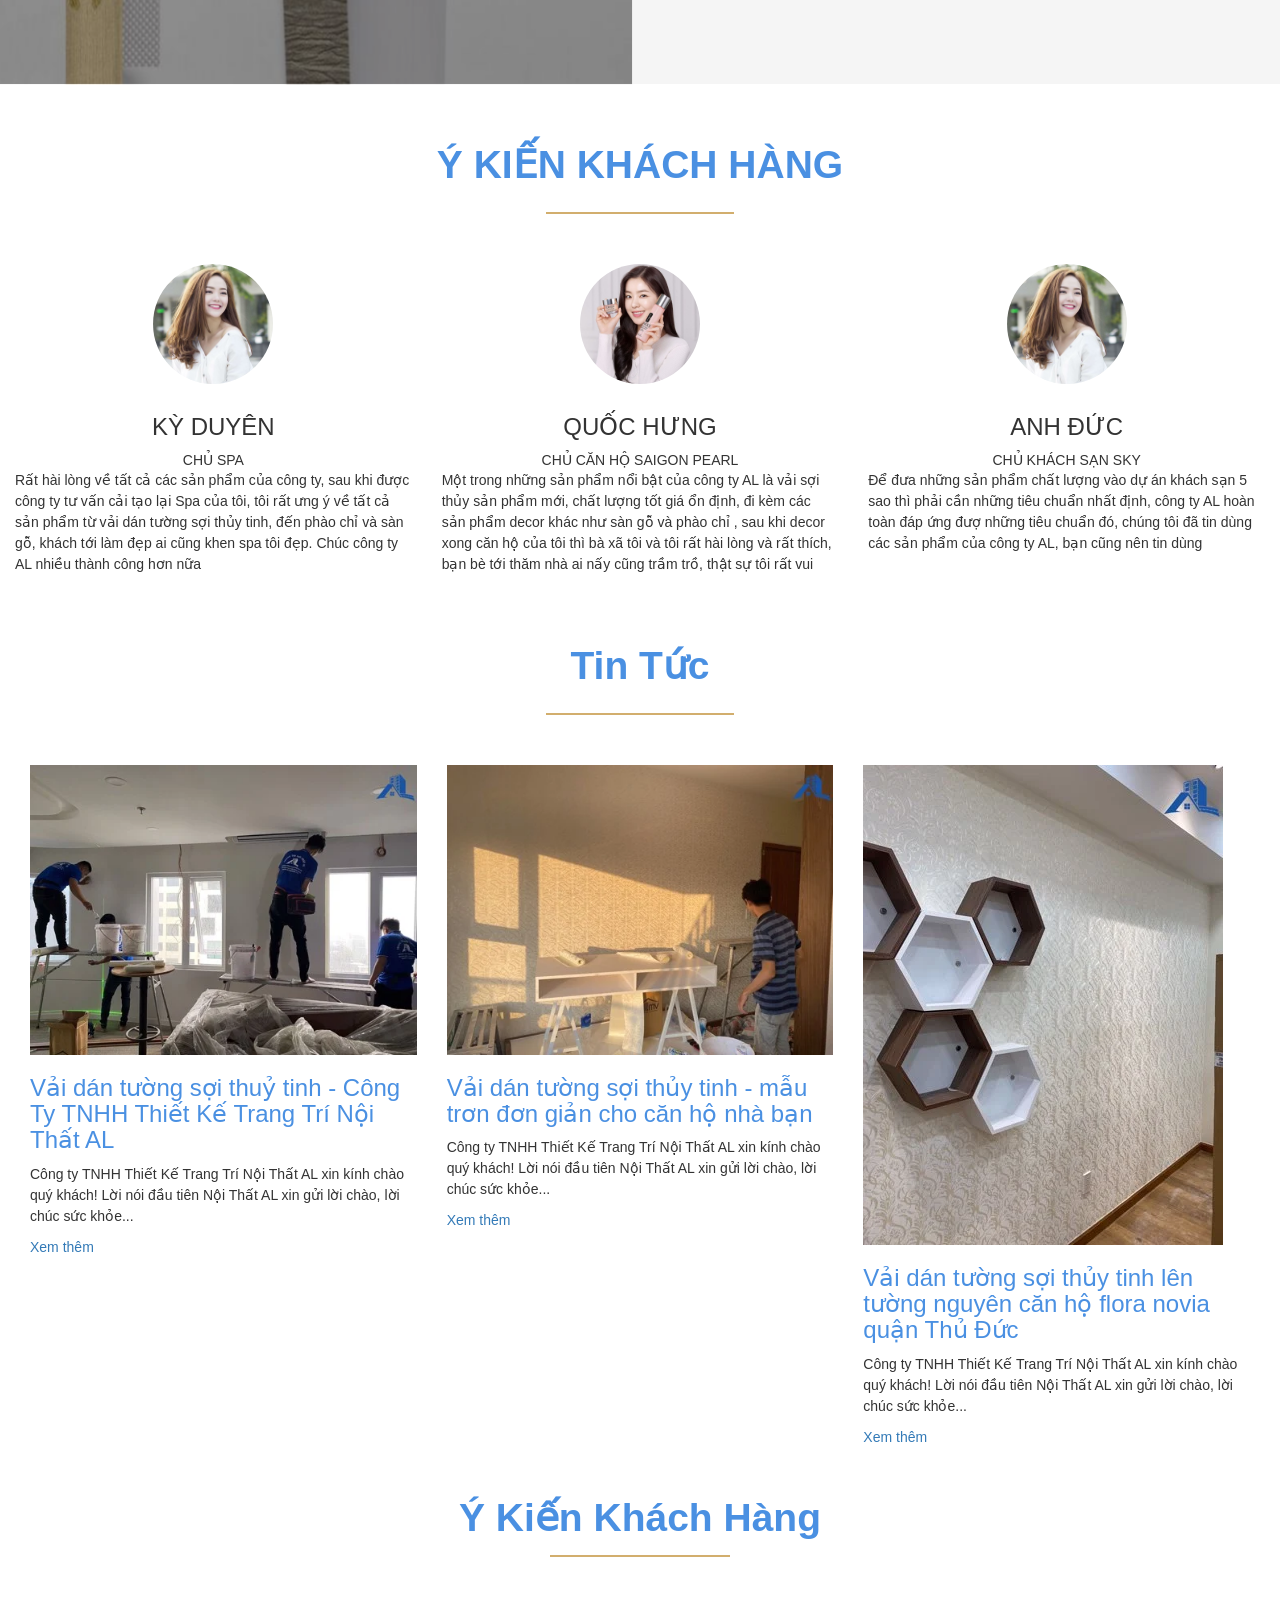
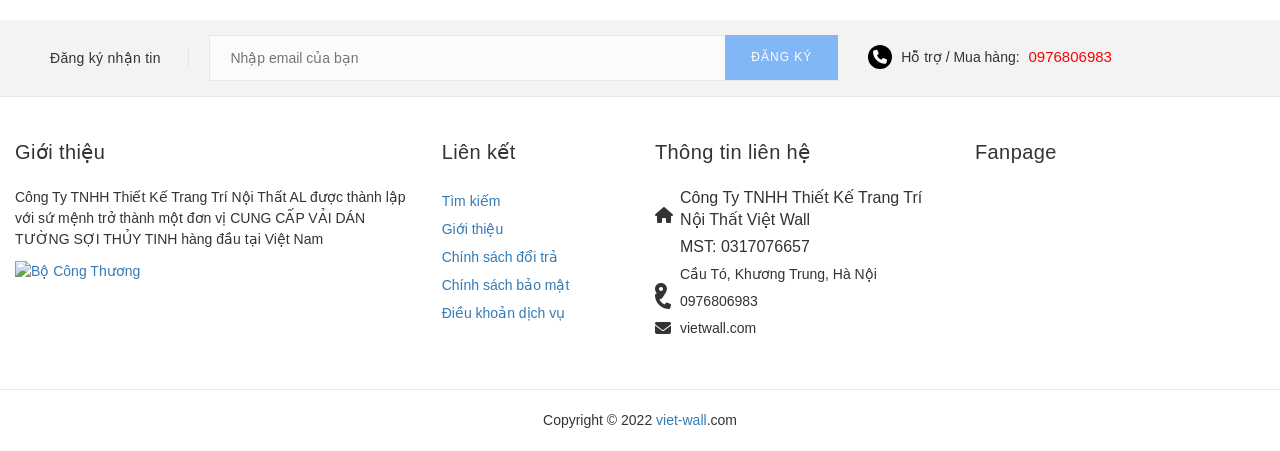
==== commit 40f8e153: "aaa" ====
--- a/index.html
+++ b/index.html
@@ -3964,22 +3964,22 @@
 <!--END *** POPUP LOAD =====================-->
 
 <script>
-	// setTimeout(function () {
-	// 	animation_check();
-	// }, 100);
-	// function animation_check() {
-	// 	var scrollTop = $(window).scrollTop() - 300;
-	// 	$('.animation-tran').each(function () {
-	// 		if ($(this).offset().top < scrollTop + $(window).height()) {
-	// 			$(this).addClass('active');
-	// 		}
-	// 	})
-	// }
-	// $(window).scroll(function () {
-	// 	//setTimeout(function(){
-	// 	animation_check();
-	// 	//}, 500);
-	// });
+	setTimeout(function () {
+		animation_check();
+	}, 100);
+	function animation_check() {
+		var scrollTop = $(window).scrollTop() - 300;
+		$('.animation-tran').each(function () {
+			if ($(this).offset().top < scrollTop + $(window).height()) {
+				$(this).addClass('active');
+			}
+		})
+	}
+	$(window).scroll(function () {
+		//setTimeout(function(){
+		animation_check();
+		//}, 500);
+	});
 </script>
 
 
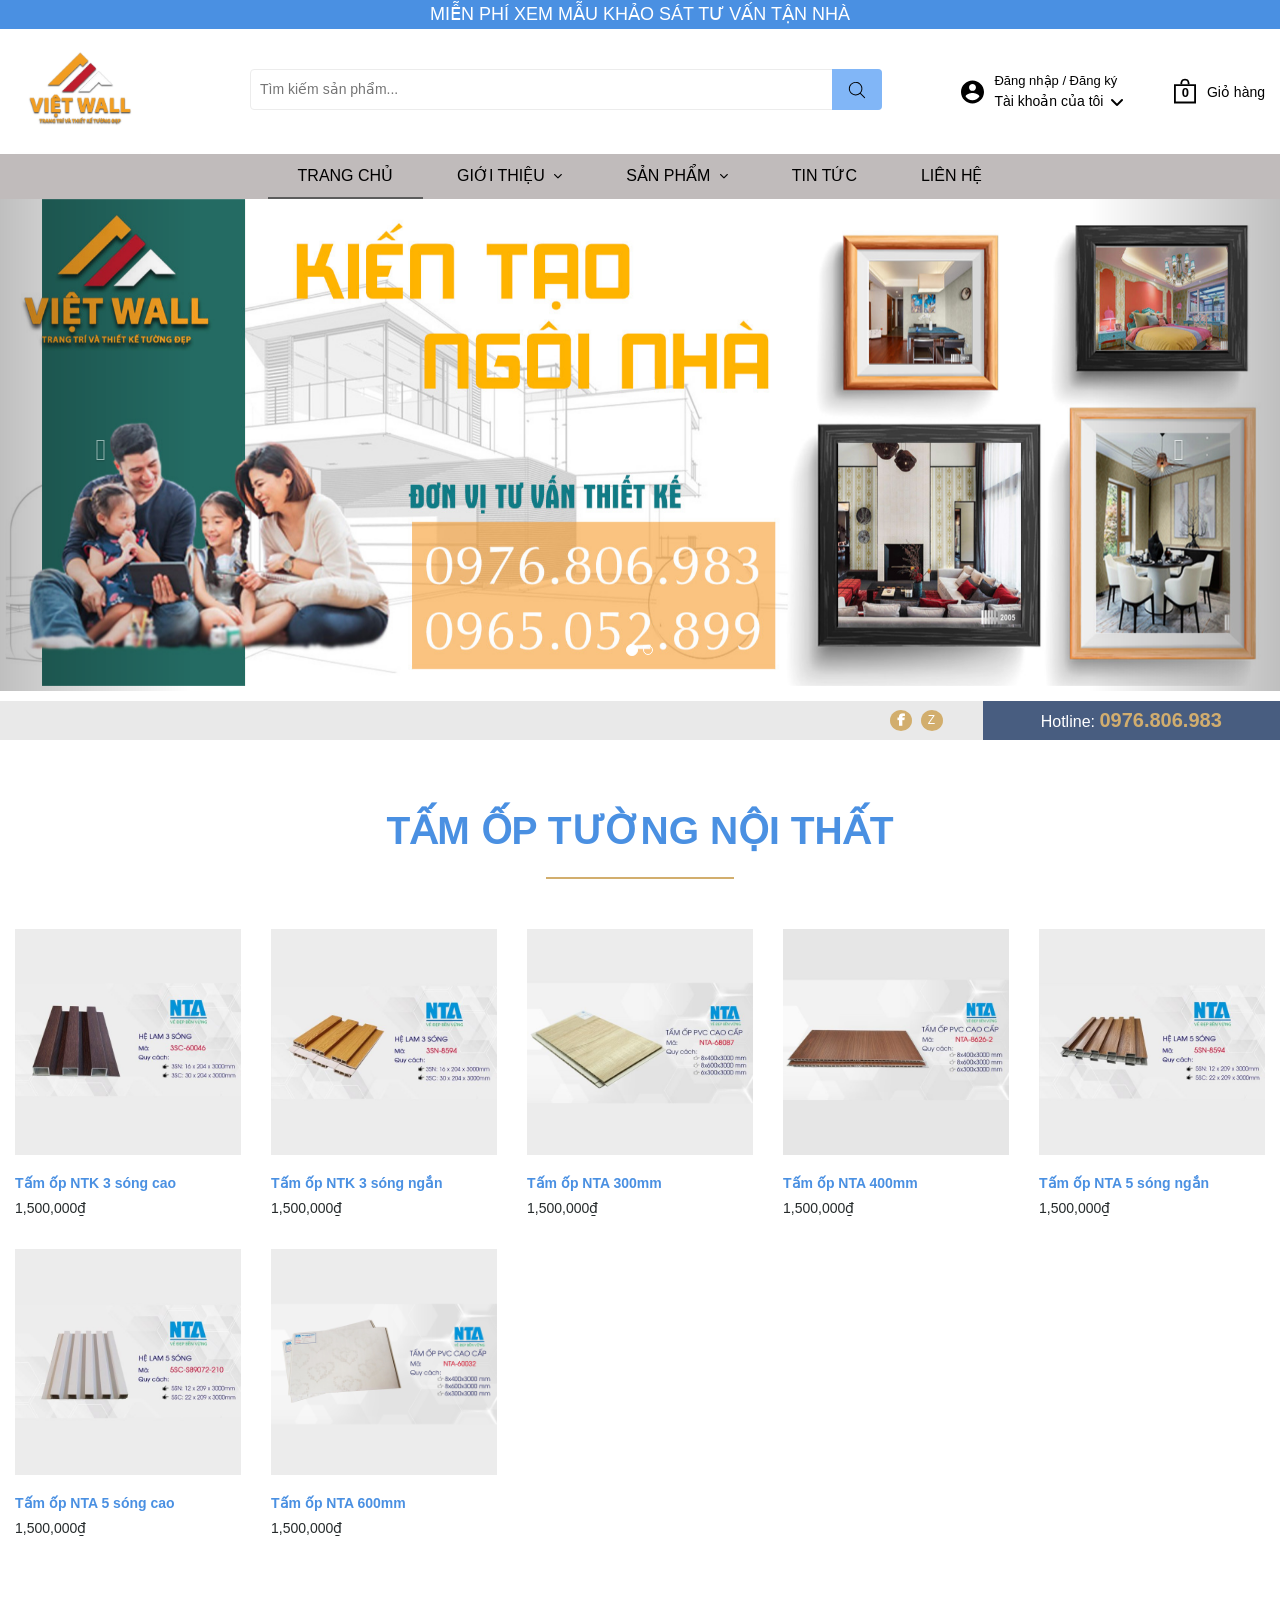
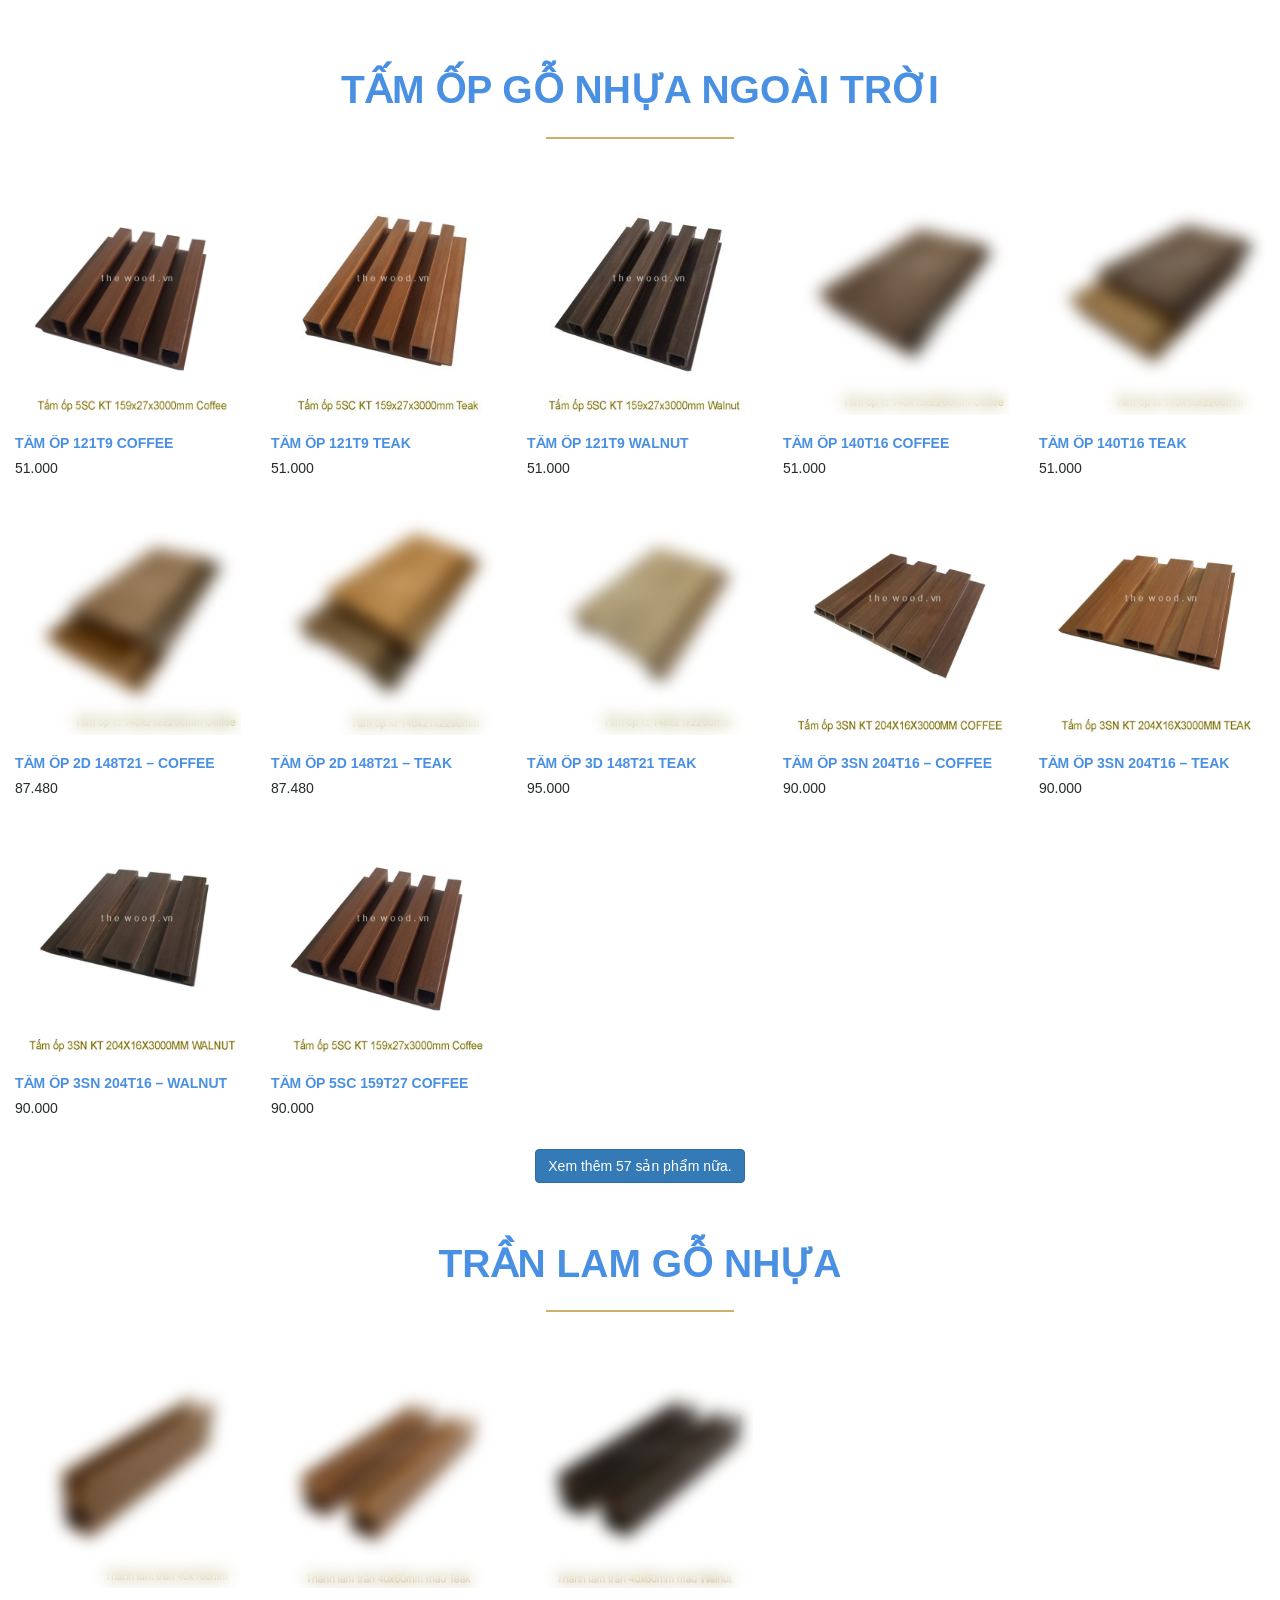
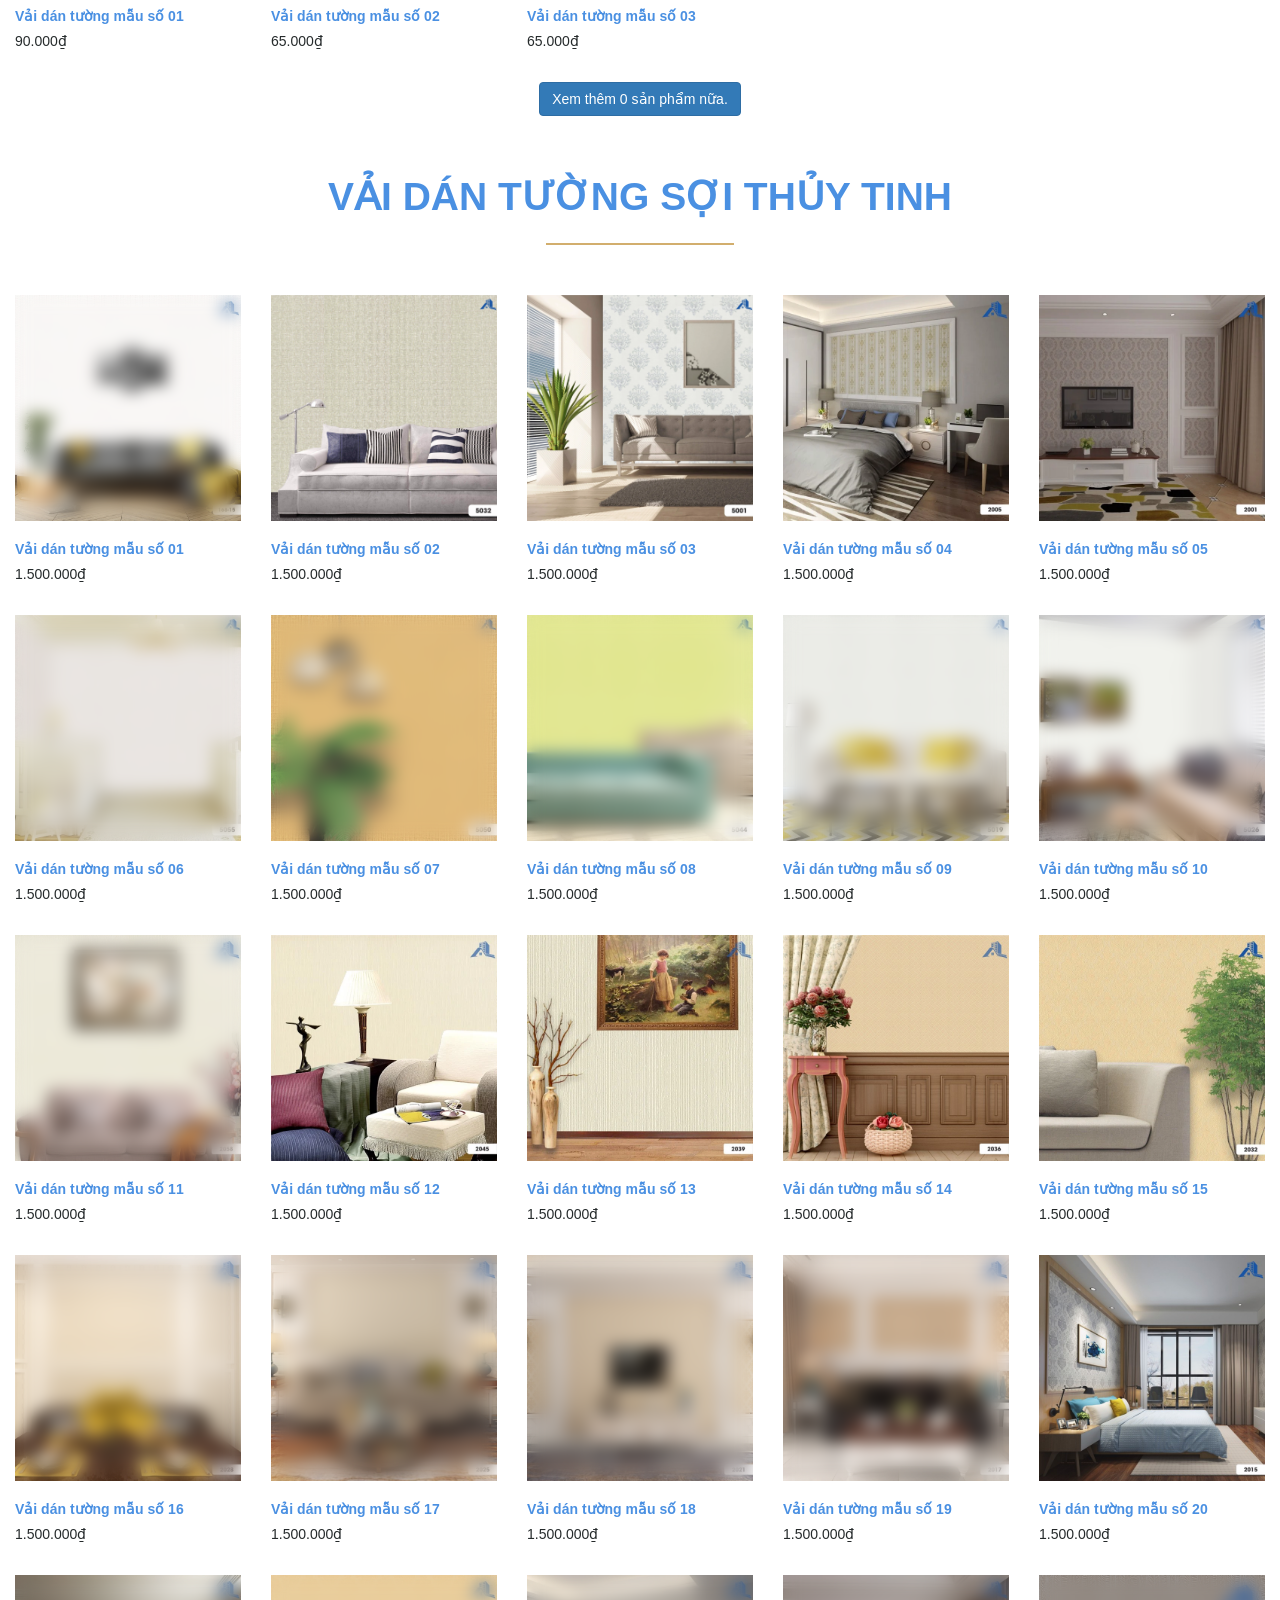
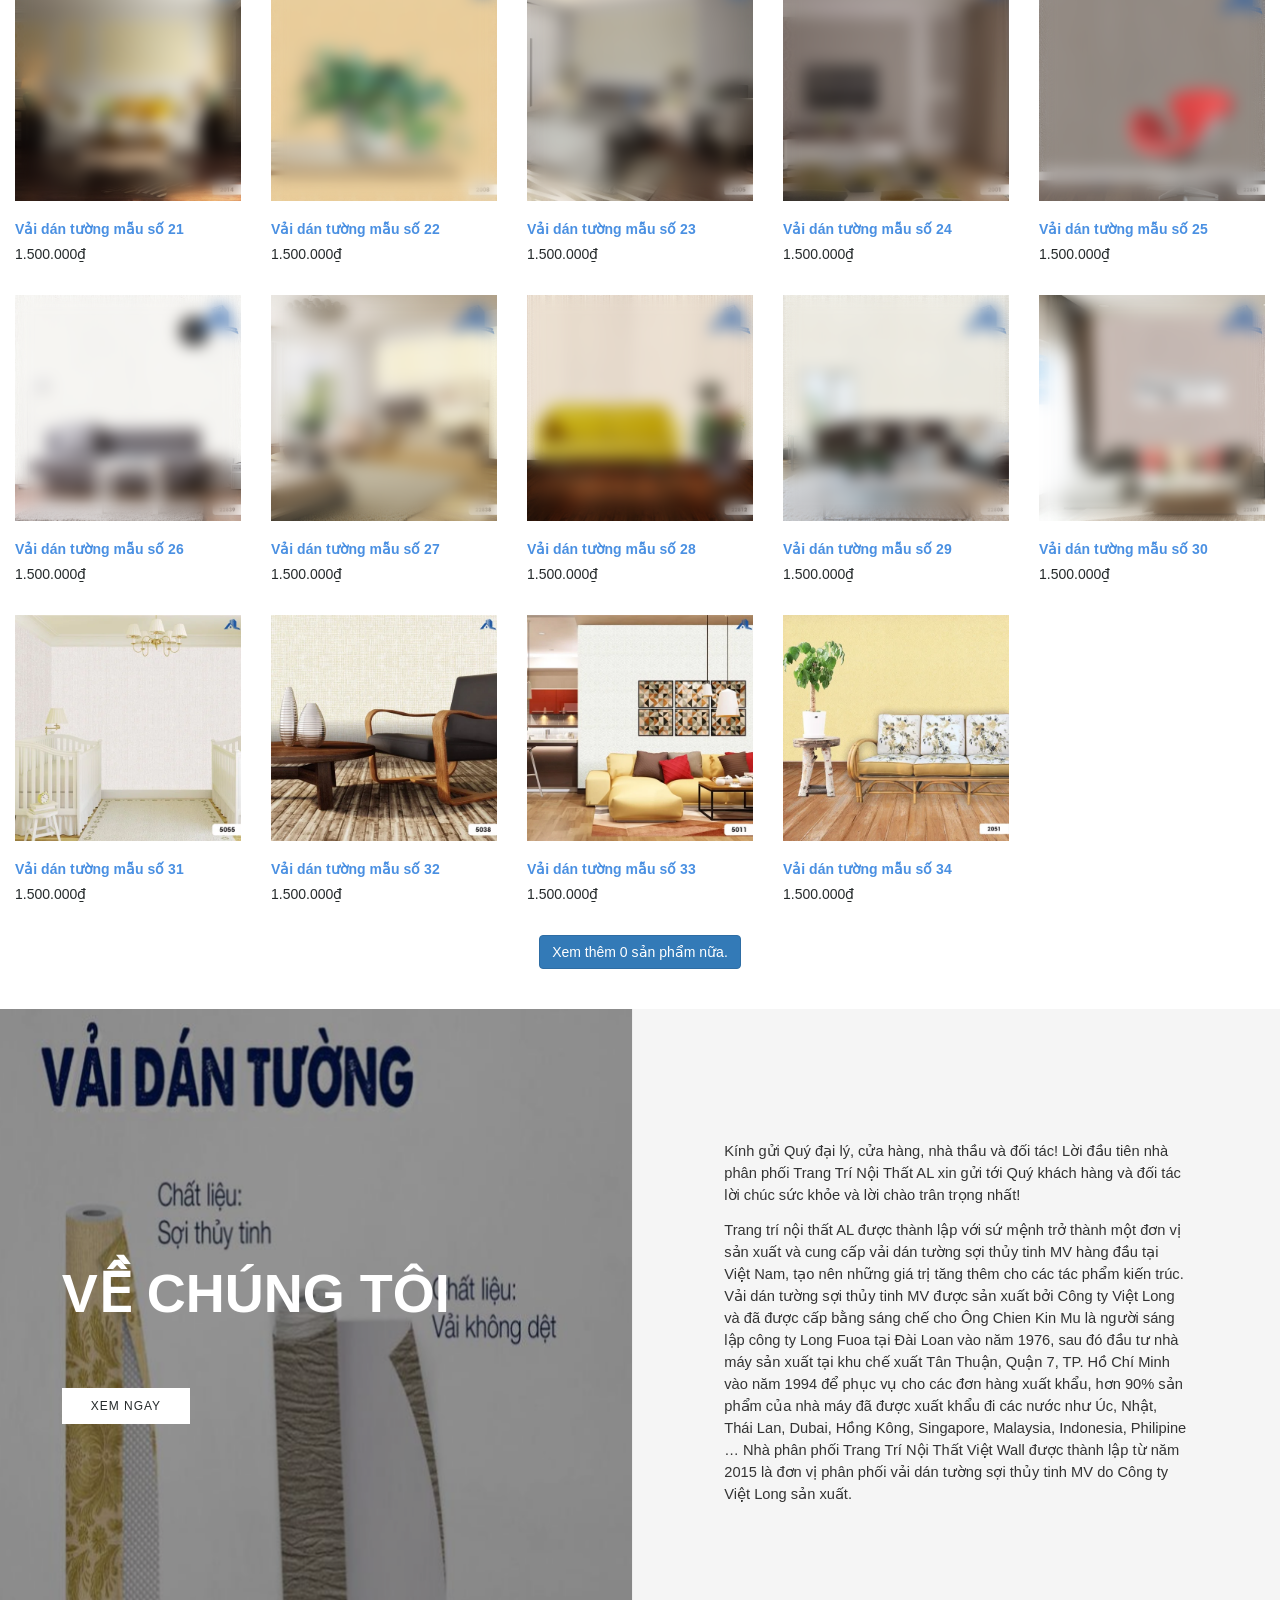
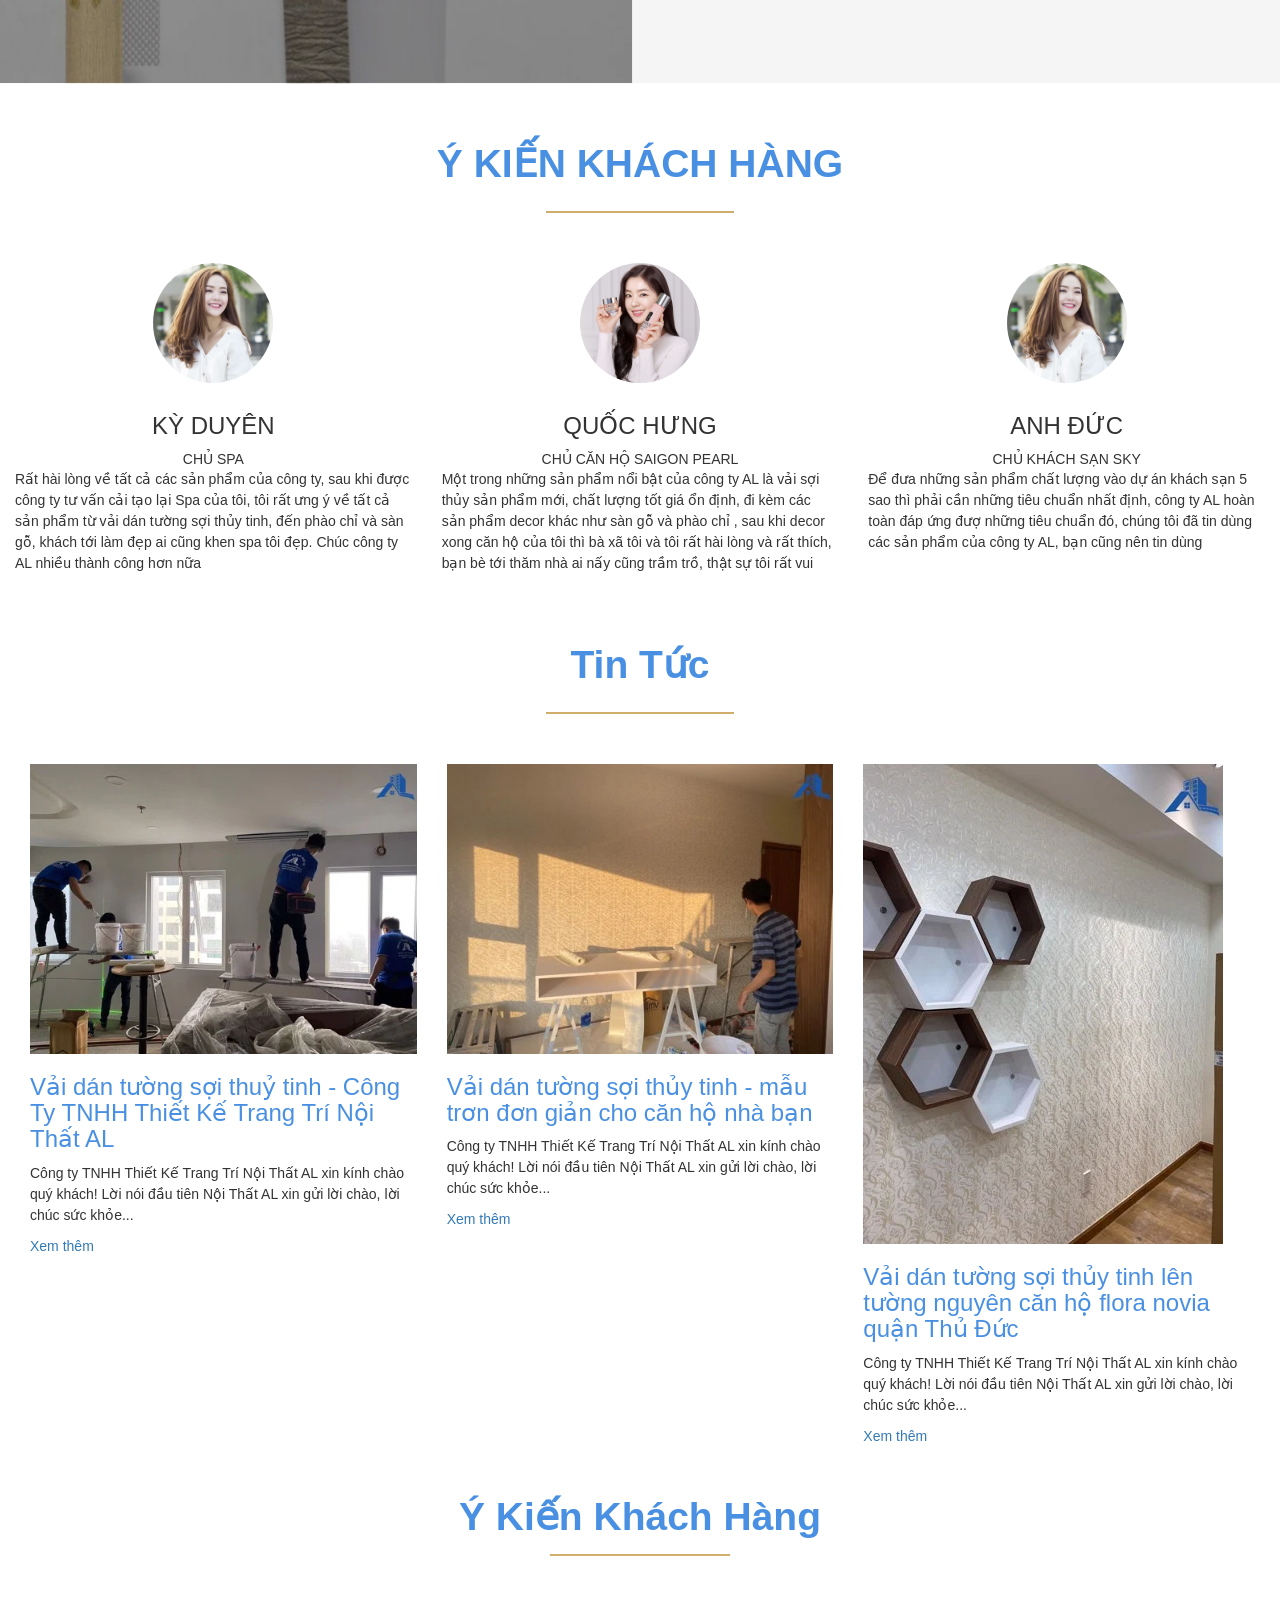
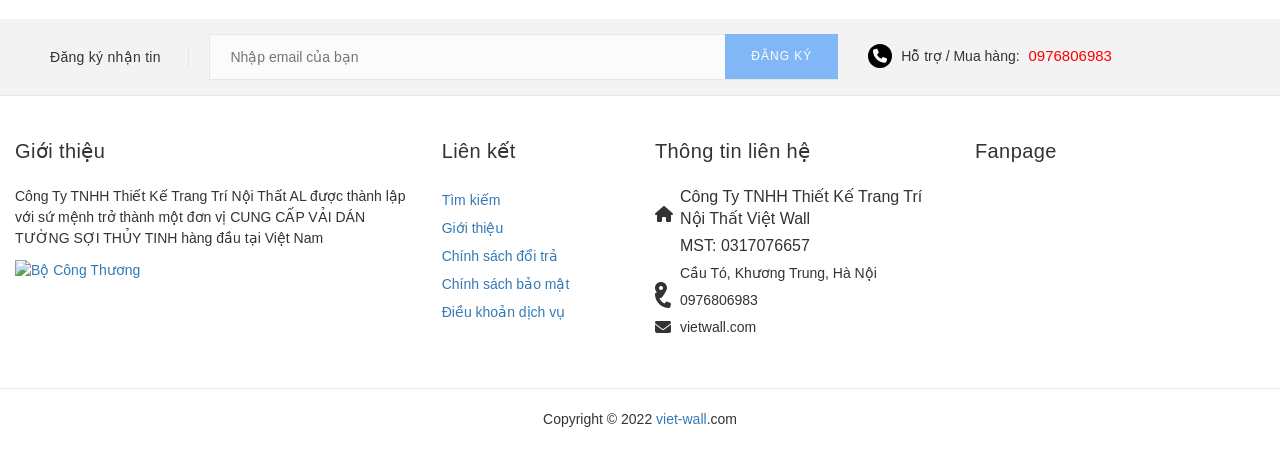
==== commit 52e2aadf: "aa" ====
--- a/index.html
+++ b/index.html
@@ -3783,28 +3783,25 @@
 								Fanpage
 							</h4>
 							<div class="footer-content footer-contact" style="display: block;">
-								<!-- Facebook widget -->
-								<div class="footer-static-content">
-									<div class="fb-page" data-href="https://www.facebook.com/trangtrinoithatal"
-										data-height="300" data-small-header="false" data-adapt-container-width="true"
-										data-hide-cover="false" data-show-facepile="true" data-show-posts="false">
-									</div>
+								<!-- Facebook widget -->						
+								<div class="footer-static-content"> 
+									<div class="fb-page fb_iframe_widget" data-href="https://www.facebook.com/VietWallgroup/" data-height="300" data-small-header="false" data-adapt-container-width="true" data-hide-cover="false" data-show-facepile="true" data-show-posts="false" fb-xfbml-state="rendered" fb-iframe-plugin-query="adapt_container_width=true&amp;app_id=&amp;container_width=331&amp;height=300&amp;hide_cover=false&amp;href=https%3A%2F%2Fwww.facebook.com%2Ftrangtrinoithatal&amp;locale=en_US&amp;sdk=joey&amp;show_facepile=true&amp;show_posts=false&amp;small_header=false"><span style="vertical-align: bottom; width: 331px; height: 130px;"><iframe name="f12d11439cd17dc" width="1000px" height="300px" data-testid="fb:page Facebook Social Plugin" title="fb:page Facebook Social Plugin" frameborder="0" allowtransparency="true" allowfullscreen="true" scrolling="no" allow="encrypted-media" src="https://www.facebook.com/v9.0/plugins/page.php?adapt_container_width=true&amp;app_id=&amp;channel=https%3A%2F%2Fstaticxx.facebook.com%2Fx%2Fconnect%2Fxd_arbiter%2F%3Fversion%3D46%23cb%3Df17f5a47cec534%26domain%3Dnoithatal.com%26is_canvas%3Dfalse%26origin%3Dhttps%253A%252F%252Fnoithatal.com%252Ff39e8162f0f07c8%26relation%3Dparent.parent&amp;container_width=331&amp;height=300&amp;hide_cover=false&amp;href=https%3A%2F%2Fwww.facebook.com%2Ftrangtrinoithatal&amp;locale=en_US&amp;sdk=joey&amp;show_facepile=true&amp;show_posts=false&amp;small_header=false" style="border: none; visibility: visible; width: 331px; height: 130px;" class=""></iframe></span></div>
 								</div>
 								<div style="clear:both;"></div>
-
+								
 								<!-- #Facebook widget -->
 								<script>
-								// setTimeout(function(){
-								// 	(function(d, s, id) {
-								// 		var js, fjs = d.getElementsByTagName(s)[0];
-								// 		if (d.getElementById(id)) return;
-								// 		js = d.createElement(s); js.id = id;
-								// 		js.src = "//connect.facebook.net/en_US/sdk/xfbml.customerchat.js#xfbml=1&version=v2.0";
-								// 		fjs.parentNode.insertBefore(js, fjs);
-								// 	}(document, 'script', 'facebook-jssdk'));
-								// },5000);
+									setTimeout(function(){ 
+										(function(d, s, id) {
+											var js, fjs = d.getElementsByTagName(s)[0];
+											if (d.getElementById(id)) return;
+											js = d.createElement(s); js.id = id;
+											js.src = "//connect.facebook.net/en_US/sdk/xfbml.customerchat.js#xfbml=1&version=v2.0";
+											fjs.parentNode.insertBefore(js, fjs);
+										}(document, 'script', 'facebook-jssdk'));
+									},5000);
 								</script>
-
+								
 							</div>
 						</div>
 					</div>
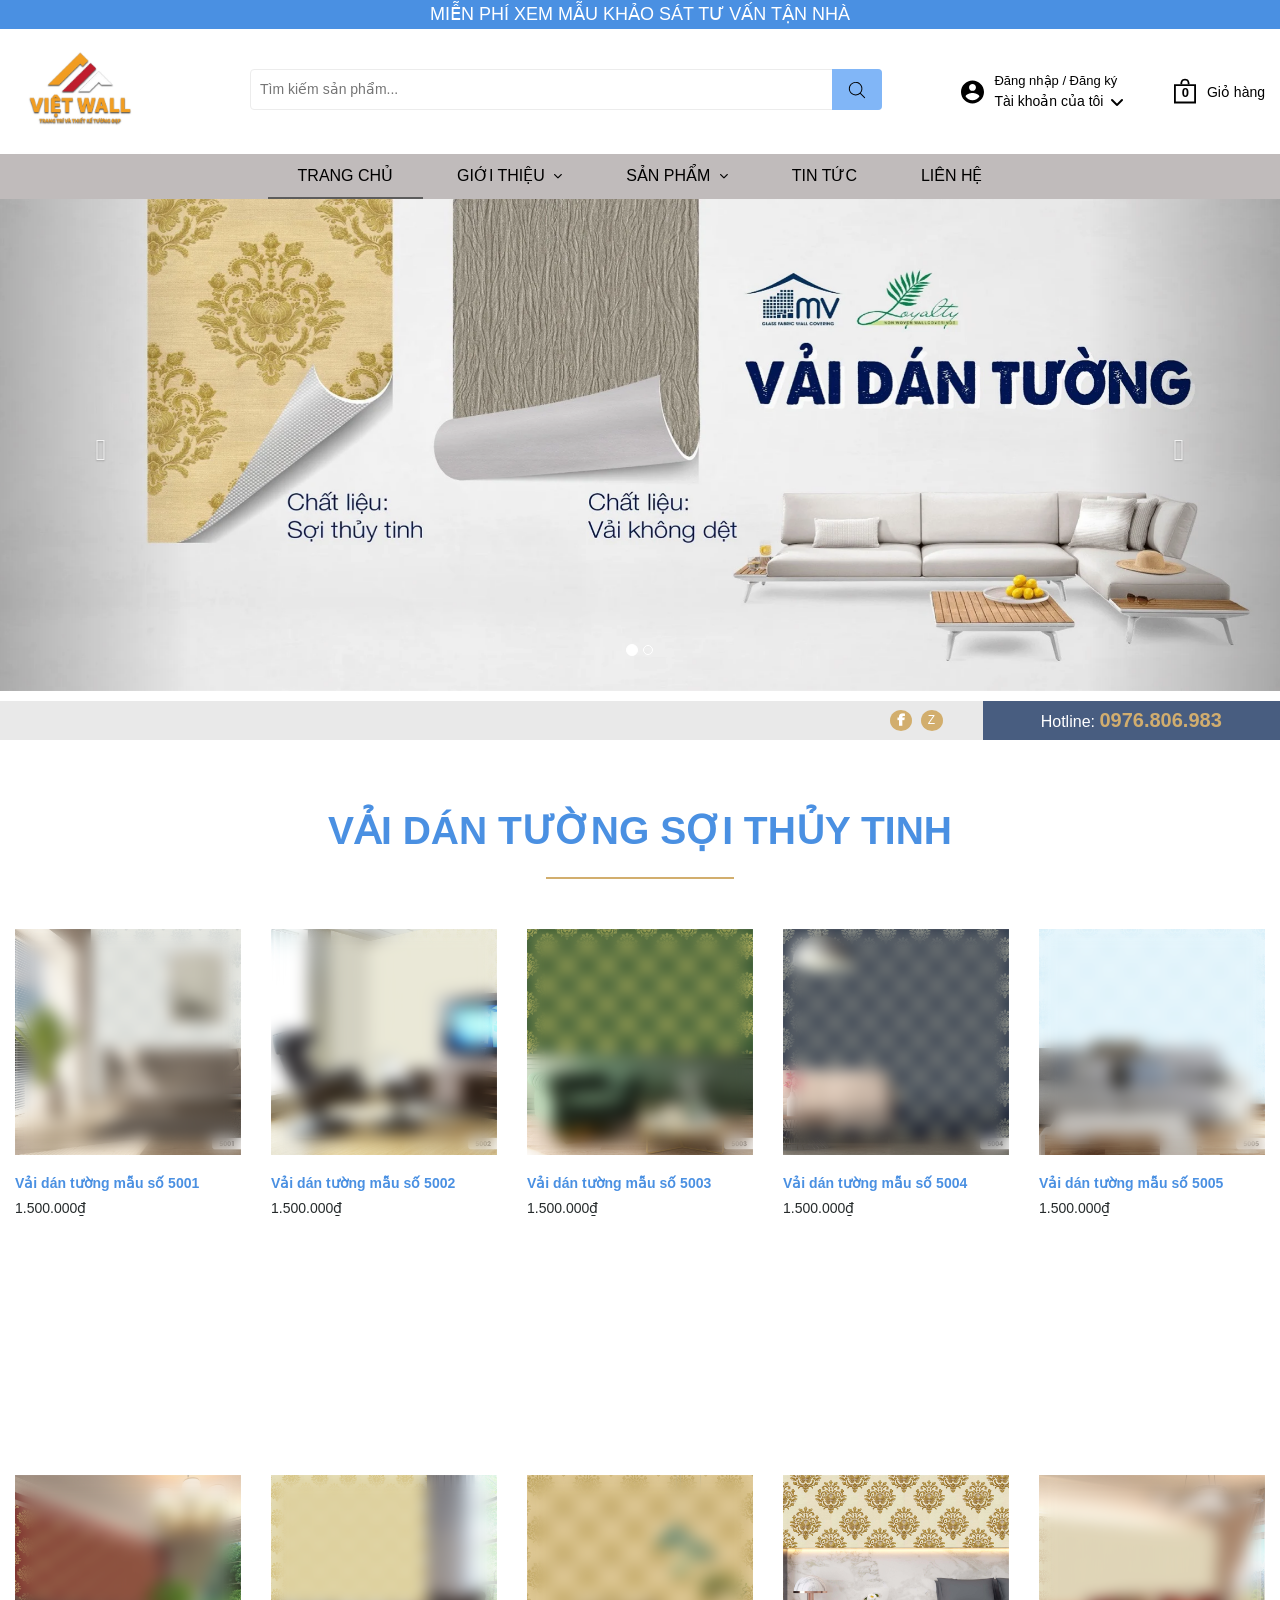
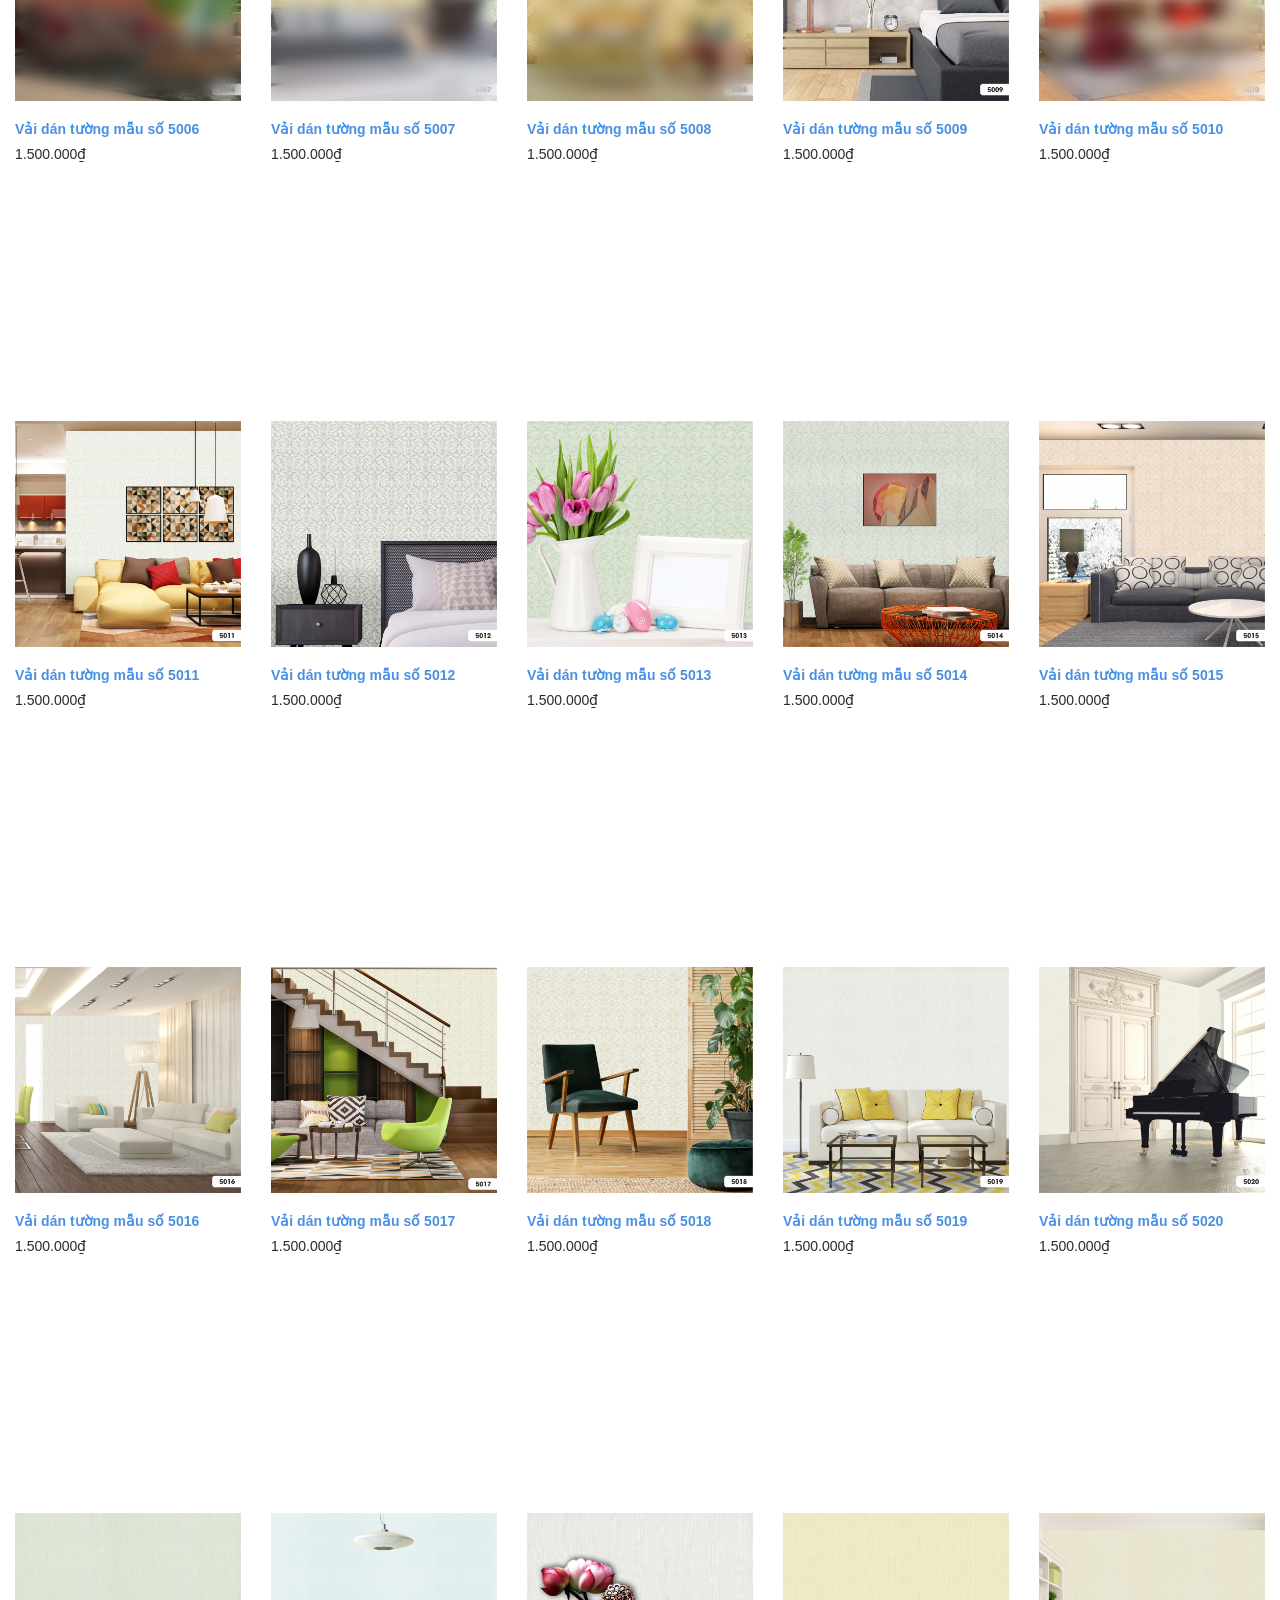
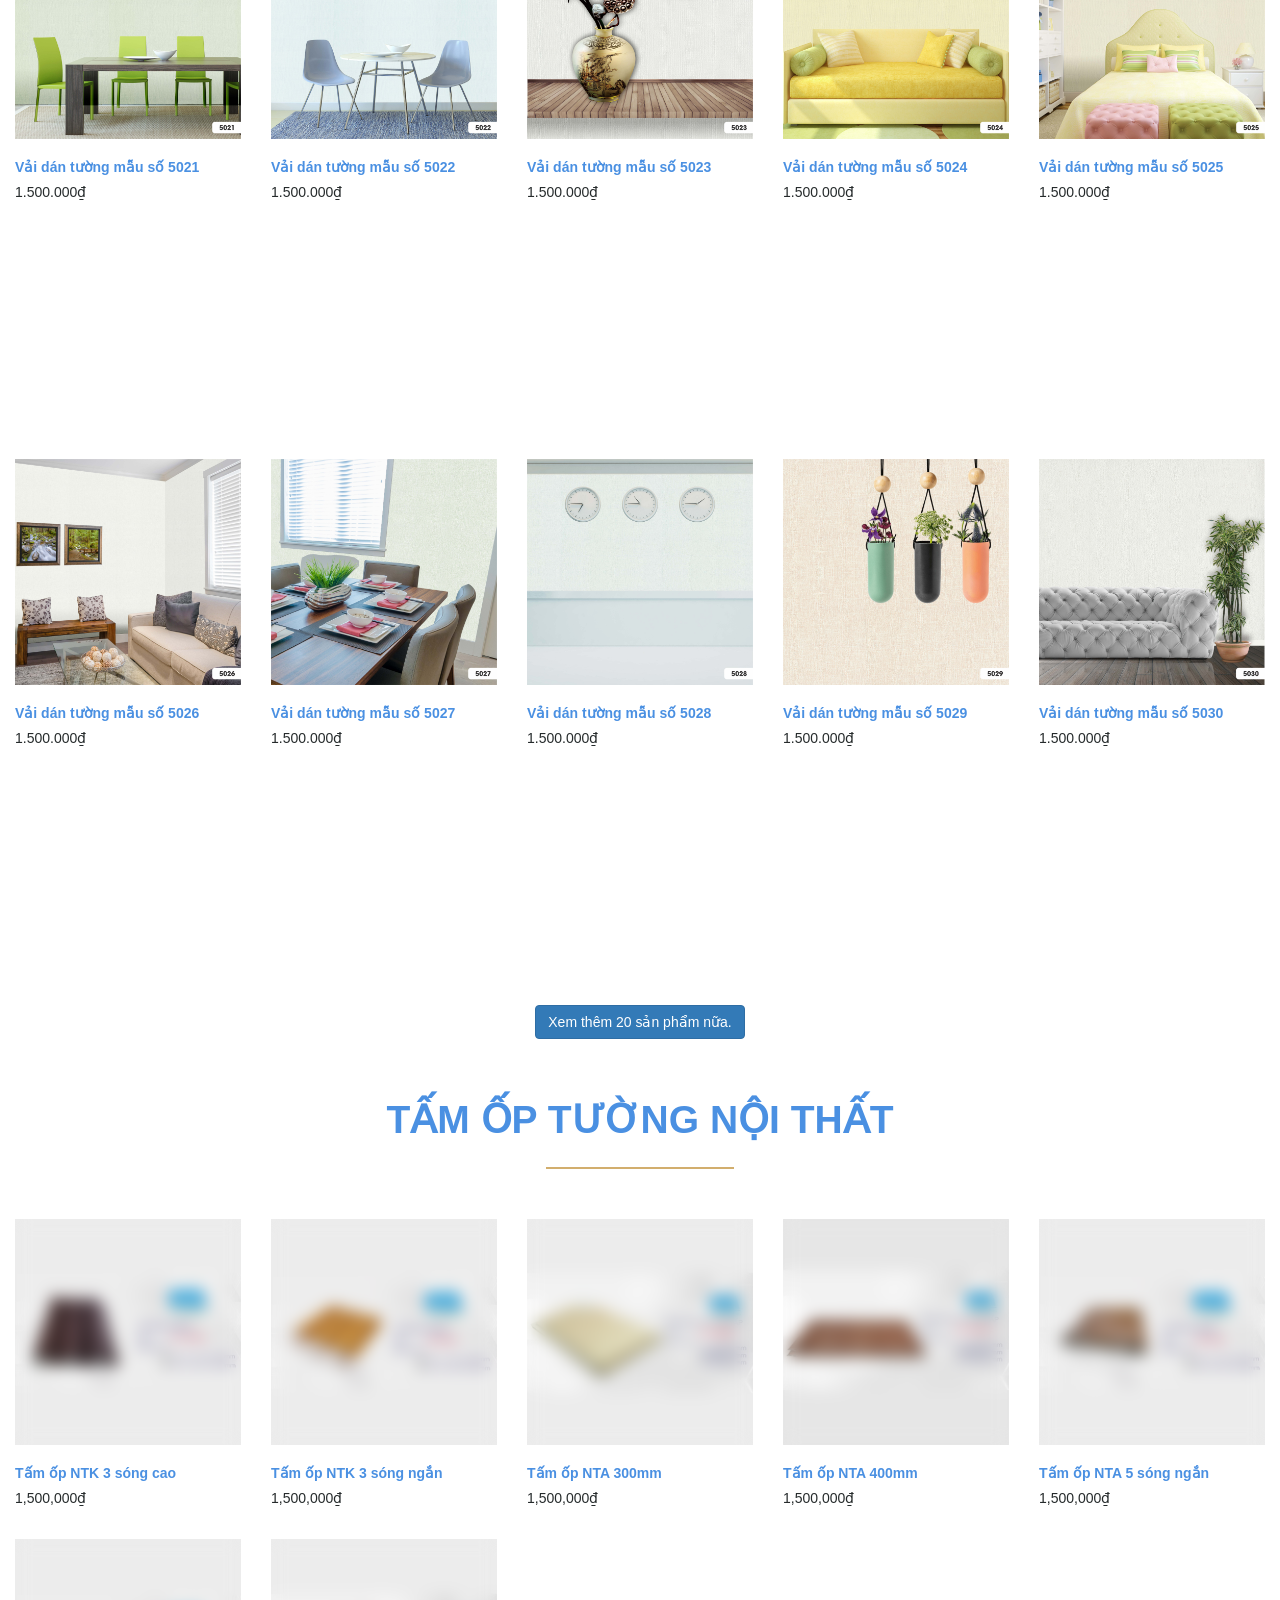
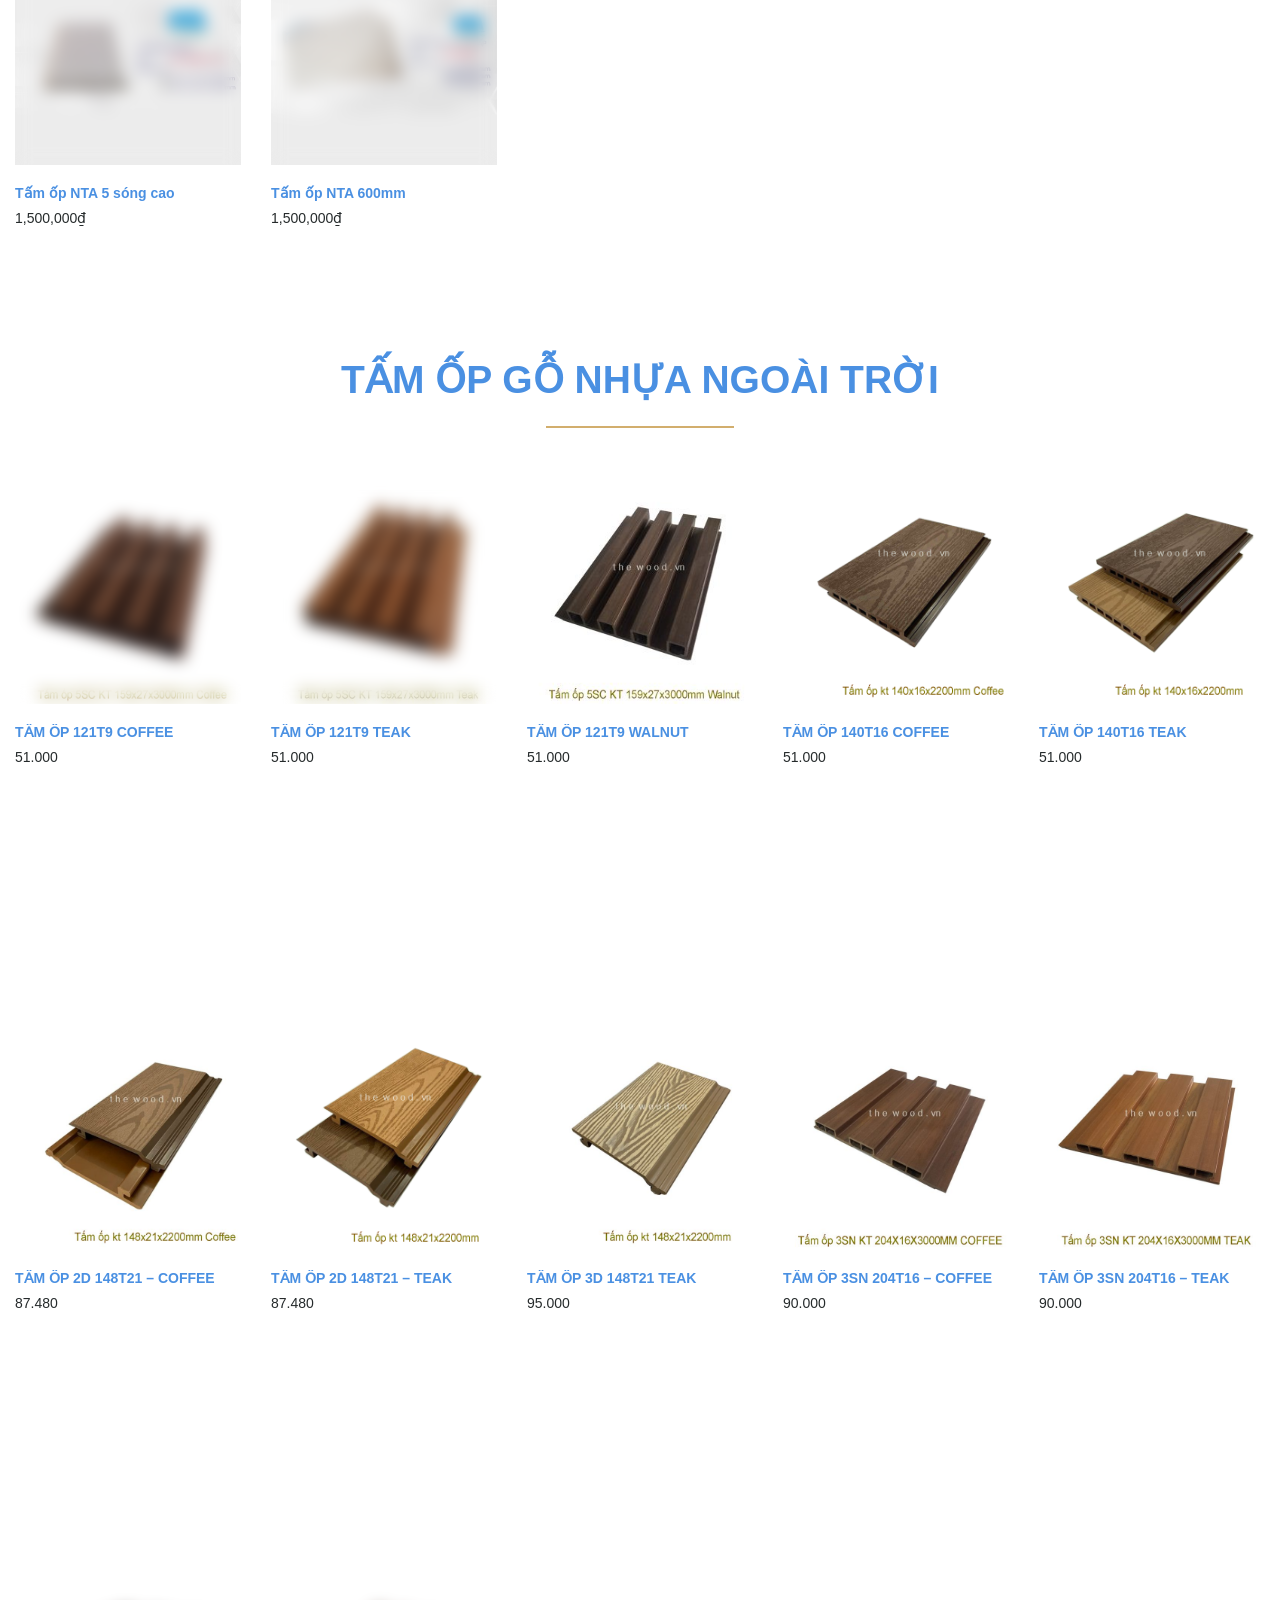
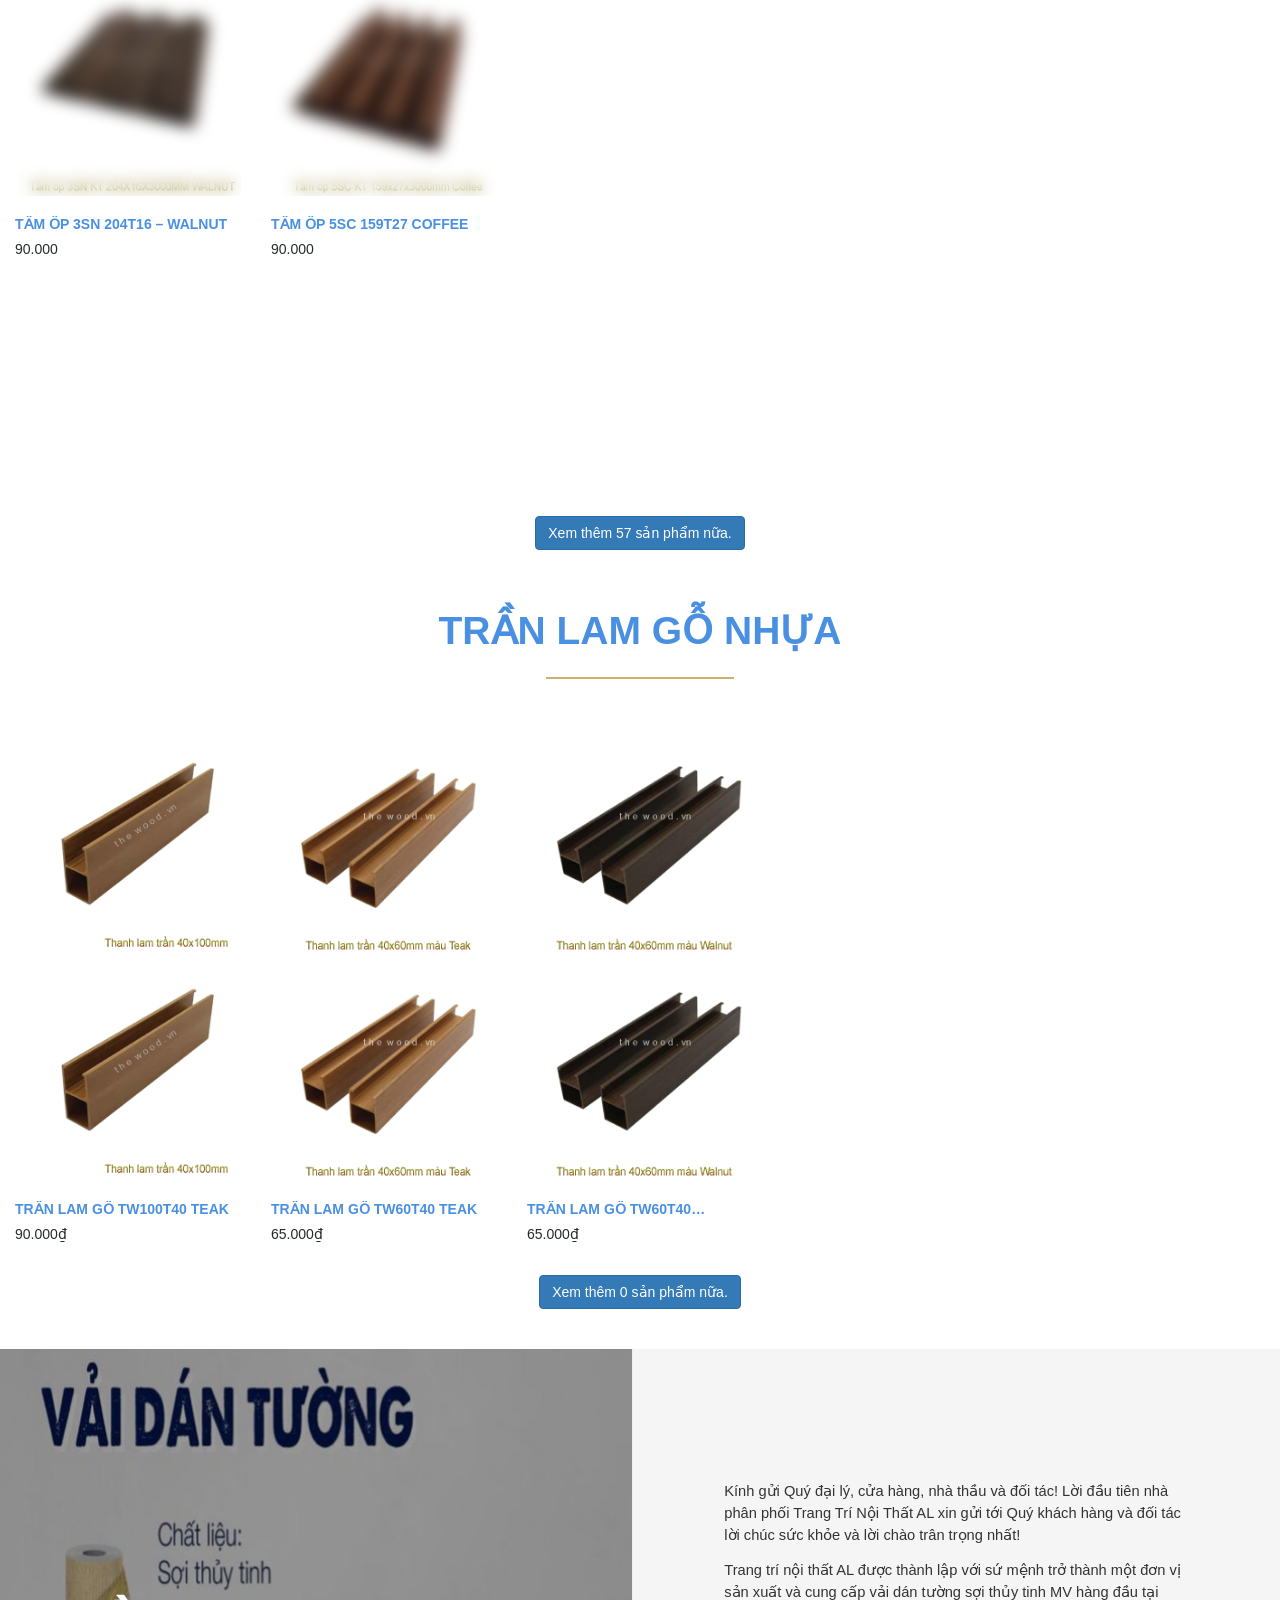
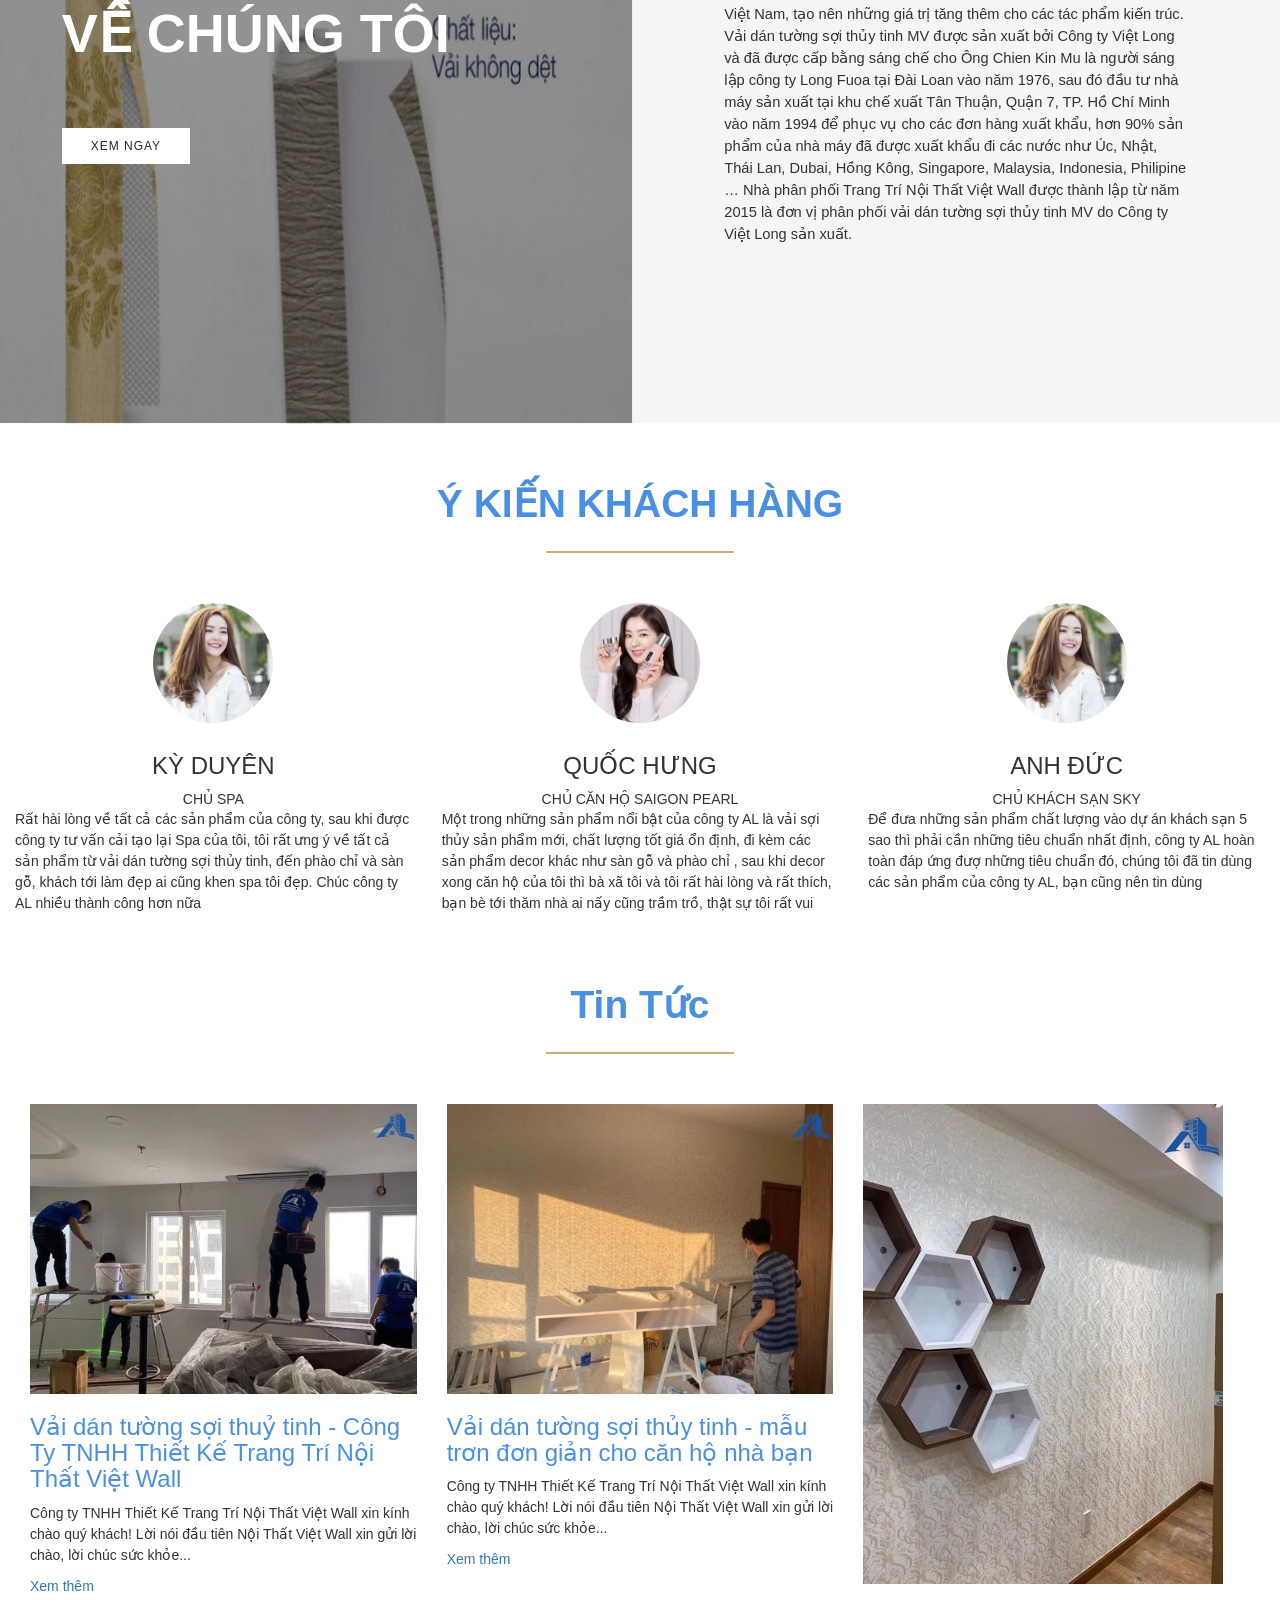
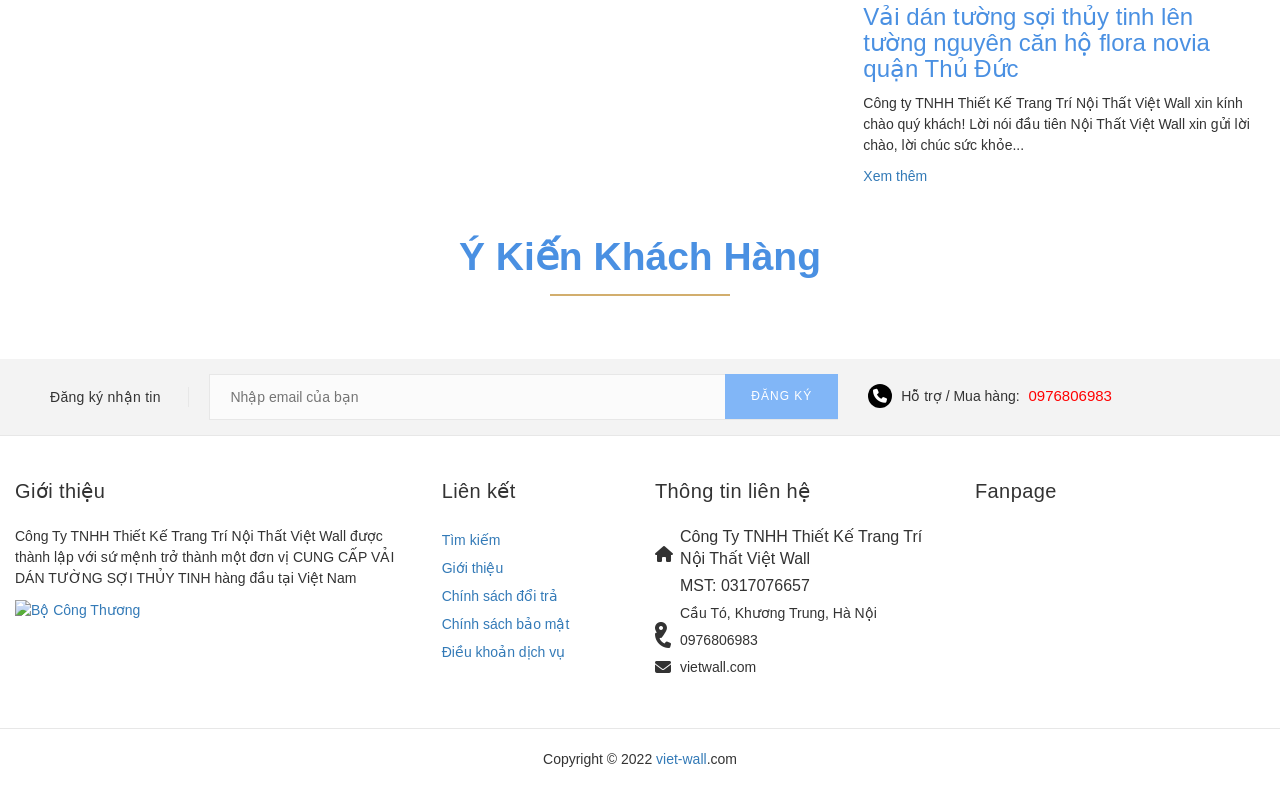
==== commit 550805be: "merge" ====
--- a/index.html
+++ b/index.html
@@ -1168,6 +1168,27 @@
 				<div class="container-fluid">
 					<div class="site-animation">
 						<h2>
+							<a href="/collections/v-concept">
+								VẢI DÁN TƯỜNG SỢI THỦY TINH
+							</a>
+						</h2>
+						<div class="hn-line-box"></div>
+					</div>
+				</div>
+			</div>
+			<div class="wrapper-collection-2">
+				<div class="container-fluid">
+					<div class="row">
+						<div class="clearfix content-product-list" id="vaidantuongsoithuytinh">
+						</div>
+						<div class="view-more text-center" id="expandvaidantuongsoithuytinh"><a class="btn btn-primary btn-ghost btn-open-line"
+								href="/collections/v-concept">Xem thêm 20 sản phẩm nữa.</a></div>
+		</section>
+		<section class="section section-collection">
+			<div class="wrapper-heading-home animation-tran text-center">
+				<div class="container-fluid">
+					<div class="site-animation">
+						<h2>
 							<a href="/collections/vai-thuy-tinh">
 
 								TẤM ỐP TƯỜNG NỘI THẤT
@@ -1749,74 +1770,6 @@
 				<div class="container-fluid">
 					<div class="row">
 						<div class="clearfix content-product-list" id="tranlamgonhua">
-							<!-- <div class="col-md-4 col-sm-6 col-xs-6 pro-loop  pro-loop-lastHide ">
-								<div class="product-block product-resize ">
-									<div class="product-img ">
-										<a href="/products/the-view" title="Giấy dán tường Hàn Quốc THE VIEW"
-											class="image-resize ratiobox">
-											<picture>
-												<source media="(max-width: 480px)"
-													data-srcset="image/product/z3320715555153_b9ae9121da3845b16a25bf388a68ed76_4ce0df4747a0418a9570fc2ecbad6576_medium.jpg"
-													srcset="[data-uri]" />
-												<source media="(min-width: 481px) and (max-width: 767px)"
-													data-srcset="image/product/z3320715555153_b9ae9121da3845b16a25bf388a68ed76_4ce0df4747a0418a9570fc2ecbad6576_large.jpg"
-													srcset="[data-uri]" />
-												<source media="(min-width: 768px)"
-													data-srcset="image/product/z3320715555153_b9ae9121da3845b16a25bf388a68ed76_4ce0df4747a0418a9570fc2ecbad6576_grande.jpg"
-													srcset="[data-uri]" />
-												<img class="lazyload img-loop" data-sizes="auto"
-													data-src="image/product/z3320715555153_b9ae9121da3845b16a25bf388a68ed76_4ce0df4747a0418a9570fc2ecbad6576_grande.jpg"
-													data-lowsrc="image/product/z3320715555153_b9ae9121da3845b16a25bf388a68ed76_4ce0df4747a0418a9570fc2ecbad6576_grande.jpg"
-													src="[data-uri]"
-													alt=" Giấy dán tường Hàn Quốc THE VIEW " />
-											</picture>
-											<picture>
-												<source media="(max-width: 480px)"
-													data-srcset="image/product/z3320715560867_f2b84696d1d753c6916b4df3e149cc8e_57d300edcc39460a833a5aa5f89a1745_medium.jpg"
-													srcset="[data-uri]">
-												<source media="(min-width: 481px) and (max-width: 767px)"
-													data-srcset="image/product/z3320715560867_f2b84696d1d753c6916b4df3e149cc8e_57d300edcc39460a833a5aa5f89a1745_large.jpg"
-													srcset="[data-uri]">
-												<source media="(min-width: 768px)"
-													data-srcset="image/product/z3320715560867_f2b84696d1d753c6916b4df3e149cc8e_57d300edcc39460a833a5aa5f89a1745_grande.jpg"
-													srcset="[data-uri]">
-												<img class="img-loop img-hover lazyload"
-													data-src="image/product/z3320715560867_f2b84696d1d753c6916b4df3e149cc8e_57d300edcc39460a833a5aa5f89a1745_grande.jpg"
-													src="[data-uri]"
-													alt=" Giấy dán tường Hàn Quốc THE VIEW " />
-											</picture>
-										</a>
-										<div class="button-add hidden">
-											<button type="submit" title="Buy now" class="action"
-												onclick="buy_now('1084836668')">Mua ngay<i
-													class="fa fa-long-arrow-right"></i></button>
-										</div>
-										<div class="pro-price-mb">
-
-											<span class="pro-price">1,200,000₫</span>
-
-
-										</div>
-									</div>
-									<div class="product-detail clearfix">
-										<div class="box-pro-detail">
-											<h3 class="pro-name">
-												<a href="/products/the-view" title="Giấy dán tường Hàn Quốc THE VIEW">
-													Giấy dán tường Hàn Quốc THE VIEW
-												</a>
-											</h3>
-											<div class="box-pro-prices">
-												<p class="pro-price ">
-
-													<span>1,200,000₫</span>
-
-
-												</p>
-											</div>
-										</div>
-									</div>
-								</div>
-							</div> -->
 						</div>
 					</div>
 				</div>
@@ -1826,1462 +1779,6 @@
 			<div class="view-more text-center"><a class="btn btn-primary btn-ghost btn-open-line"
 					href="/collections/v-concept">Xem thêm 0 sản phẩm nữa.</a></div>
 		</section>
-
-		<section class="section section-collection">
-			<div class="wrapper-heading-home animation-tran text-center">
-				<div class="container-fluid">
-					<div class="site-animation">
-						<h2>
-							<a href="/collections/v-concept">
-								VẢI DÁN TƯỜNG SỢI THỦY TINH
-							</a>
-						</h2>
-						<div class="hn-line-box"></div>
-					</div>
-				</div>
-			</div>
-			<div class="wrapper-collection-2">
-				<div class="container-fluid">
-					<div class="row">
-						<div class="clearfix content-product-list" id="vaidantuongsoithuytinh">
-						</div>
-						<div class="view-more text-center"><a class="btn btn-primary btn-ghost btn-open-line"
-								href="/collections/v-concept">Xem thêm 0 sản phẩm nữa.</a></div>
-		</section>
-
-
-		<!-- <section class="section section-collection">
-			<div class="wrapper-heading-home animation-tran text-center">
-				<div class="container-fluid">
-					<div class="site-animation">
-						<h2>
-							<a href="/collections/tranh-dan-tuong-3d">
-
-								TRANH DÁN TƯỜNG 3D
-
-							</a>
-						</h2>
-						<div class="hn-line-box"></div>
-					</div>
-				</div>
-			</div>
-			<div class="wrapper-collection-2">
-
-
-
-
-				<div class="container-fluid">
-					<div class="row">
-						<div class="clearfix content-product-list ">
-
-							<div class="col-md-4 col-sm-6 col-xs-6 pro-loop ">
-
-
-
-
-
-
-
-
-
-
-
-								<div class="product-block product-resize ">
-									<div class="product-img ">
-
-
-
-										<a href="/products/tranh-3d-bien" title="TRANH 3D BIỂN"
-											class="image-resize ratiobox">
-											<picture>
-												<source media="(max-width: 480px)"
-													data-srcset="image/product/humandecor----48_810be47342d34e26bc30c97c106ac7e2_medium.jpg"
-													srcset="[data-uri]" />
-												<source media="(min-width: 481px) and (max-width: 767px)"
-													data-srcset="image/product/humandecor----48_810be47342d34e26bc30c97c106ac7e2_large.jpg"
-													srcset="[data-uri]" />
-												<source media="(min-width: 768px)"
-													data-srcset="image/product/humandecor----48_810be47342d34e26bc30c97c106ac7e2_grande.jpg"
-													srcset="[data-uri]" />
-												<img class="lazyload img-loop" data-sizes="auto"
-													data-src="image/product/humandecor----48_810be47342d34e26bc30c97c106ac7e2_grande.jpg"
-													data-lowsrc="image/product/humandecor----48_810be47342d34e26bc30c97c106ac7e2_grande.jpg"
-													src="[data-uri]"
-													alt=" TRANH 3D BIỂN " />
-											</picture>
-											<picture>
-												<source media="(max-width: 480px)"
-													data-srcset="image/product/humandecor----62_c4d89dea8d804205aea82edf64d2556a_medium.jpg"
-													srcset="[data-uri]">
-												<source media="(min-width: 481px) and (max-width: 767px)"
-													data-srcset="image/product/humandecor----62_c4d89dea8d804205aea82edf64d2556a_large.jpg"
-													srcset="[data-uri]">
-												<source media="(min-width: 768px)"
-													data-srcset="image/product/humandecor----62_c4d89dea8d804205aea82edf64d2556a_grande.jpg"
-													srcset="[data-uri]">
-												<img class="img-loop img-hover lazyload"
-													data-src="image/product/humandecor----62_c4d89dea8d804205aea82edf64d2556a_grande.jpg"
-													src="[data-uri]"
-													alt=" TRANH 3D BIỂN " />
-											</picture>
-										</a>
-										<div class="button-add hidden">
-											<button type="submit" title="Buy now" class="action"
-												onclick="buy_now('1079744486')">Mua ngay<i
-													class="fa fa-long-arrow-right"></i></button>
-										</div>
-										<div class="pro-price-mb">
-
-											<span class="pro-price">350,000₫</span>
-
-
-										</div>
-									</div>
-									<div class="product-detail clearfix">
-										<div class="box-pro-detail">
-											<h3 class="pro-name">
-												<a href="/products/tranh-3d-bien" title="TRANH 3D BIỂN">
-													TRANH 3D BIỂN
-												</a>
-											</h3>
-											<div class="box-pro-prices">
-												<p class="pro-price ">
-
-													<span>350,000₫</span>
-
-
-												</p>
-											</div>
-										</div>
-									</div>
-								</div>
-
-
-
-							</div>
-
-							<div class="col-md-4 col-sm-6 col-xs-6 pro-loop ">
-
-
-
-
-
-
-
-
-
-
-
-
-
-
-
-
-								<div class="product-block product-resize ">
-									<div class="product-img ">
-										<div class="product-sale"><span>-13%</span></div>
-
-
-										<a href="/products/tranh-cong-giao" title="TRANH 3D CÔNG GIÁO"
-											class="image-resize ratiobox">
-											<picture>
-												<source media="(max-width: 480px)"
-													data-srcset="image/product/004tcg__copy__d8b5807a670044aa859eb7212a2ae0ff_medium.jpg"
-													srcset="[data-uri]" />
-												<source media="(min-width: 481px) and (max-width: 767px)"
-													data-srcset="image/product/004tcg__copy__d8b5807a670044aa859eb7212a2ae0ff_large.jpg"
-													srcset="[data-uri]" />
-												<source media="(min-width: 768px)"
-													data-srcset="image/product/004tcg__copy__d8b5807a670044aa859eb7212a2ae0ff_grande.jpg"
-													srcset="[data-uri]" />
-												<img class="lazyload img-loop" data-sizes="auto"
-													data-src="image/product/004tcg__copy__d8b5807a670044aa859eb7212a2ae0ff_grande.jpg"
-													data-lowsrc="image/product/004tcg__copy__d8b5807a670044aa859eb7212a2ae0ff_grande.jpg"
-													src="[data-uri]"
-													alt=" TRANH 3D CÔNG GIÁO " />
-											</picture>
-											<picture>
-												<source media="(max-width: 480px)"
-													data-srcset="image/product/012tcg__copy__b00975218b23446985a76e8b8218850b_medium.jpg"
-													srcset="[data-uri]">
-												<source media="(min-width: 481px) and (max-width: 767px)"
-													data-srcset="image/product/012tcg__copy__b00975218b23446985a76e8b8218850b_large.jpg"
-													srcset="[data-uri]">
-												<source media="(min-width: 768px)"
-													data-srcset="image/product/012tcg__copy__b00975218b23446985a76e8b8218850b_grande.jpg"
-													srcset="[data-uri]">
-												<img class="img-loop img-hover lazyload"
-													data-src="image/product/012tcg__copy__b00975218b23446985a76e8b8218850b_grande.jpg"
-													src="[data-uri]"
-													alt=" TRANH 3D CÔNG GIÁO " />
-											</picture>
-										</a>
-										<div class="button-add hidden">
-											<button type="submit" title="Buy now" class="action"
-												onclick="buy_now('1084870473')">Mua ngay<i
-													class="fa fa-long-arrow-right"></i></button>
-										</div>
-										<div class="pro-price-mb">
-
-											<span class="pro-price">350,000₫</span>
-											<span class="pro-price-del"><del class="compare-price">400,000₫</del></span>
-
-										</div>
-									</div>
-									<div class="product-detail clearfix">
-										<div class="box-pro-detail">
-											<h3 class="pro-name">
-												<a href="/products/tranh-cong-giao" title="TRANH 3D CÔNG GIÁO">
-													TRANH 3D CÔNG GIÁO
-												</a>
-											</h3>
-											<div class="box-pro-prices">
-												<p class="pro-price highlight">
-
-													<span>350,000₫</span>
-
-													<span class="pro-price-del">
-														<del class="compare-price">
-															400,000₫
-														</del>
-													</span>
-
-
-												</p>
-											</div>
-										</div>
-									</div>
-								</div>
-
-
-
-							</div>
-
-							<div class="col-md-4 col-sm-6 col-xs-6 pro-loop ">
-
-
-
-
-
-
-
-
-
-
-
-								<div class="product-block product-resize ">
-									<div class="product-img ">
-
-
-
-										<a href="/products/tranh-cong-hat" title="TRANH 3D CÔNG HẠT"
-											class="image-resize ratiobox">
-											<picture>
-												<source media="(max-width: 480px)"
-													data-srcset="image/product/thp__692__copy_092d10d85f514d61a50cc4e1a6df8299_medium.jpg"
-													srcset="[data-uri]" />
-												<source media="(min-width: 481px) and (max-width: 767px)"
-													data-srcset="image/product/thp__692__copy_092d10d85f514d61a50cc4e1a6df8299_large.jpg"
-													srcset="[data-uri]" />
-												<source media="(min-width: 768px)"
-													data-srcset="image/product/thp__692__copy_092d10d85f514d61a50cc4e1a6df8299_grande.jpg"
-													srcset="[data-uri]" />
-												<img class="lazyload img-loop" data-sizes="auto"
-													data-src="image/product/thp__692__copy_092d10d85f514d61a50cc4e1a6df8299_grande.jpg"
-													data-lowsrc="image/product/thp__692__copy_092d10d85f514d61a50cc4e1a6df8299_grande.jpg"
-													src="[data-uri]"
-													alt=" TRANH 3D CÔNG HẠT " />
-											</picture>
-											<picture>
-												<source media="(max-width: 480px)"
-													data-srcset="image/product/thp__722__copy_bb3589b4b6124a69bbc965d24553bc3a_medium.jpg"
-													srcset="[data-uri]">
-												<source media="(min-width: 481px) and (max-width: 767px)"
-													data-srcset="image/product/thp__722__copy_bb3589b4b6124a69bbc965d24553bc3a_large.jpg"
-													srcset="[data-uri]">
-												<source media="(min-width: 768px)"
-													data-srcset="image/product/thp__722__copy_bb3589b4b6124a69bbc965d24553bc3a_grande.jpg"
-													srcset="[data-uri]">
-												<img class="img-loop img-hover lazyload"
-													data-src="image/product/thp__722__copy_bb3589b4b6124a69bbc965d24553bc3a_grande.jpg"
-													src="[data-uri]"
-													alt=" TRANH 3D CÔNG HẠT " />
-											</picture>
-										</a>
-										<div class="button-add hidden">
-											<button type="submit" title="Buy now" class="action"
-												onclick="buy_now('1084868401')">Mua ngay<i
-													class="fa fa-long-arrow-right"></i></button>
-										</div>
-										<div class="pro-price-mb">
-
-											<span class="pro-price">350,000₫</span>
-
-
-										</div>
-									</div>
-									<div class="product-detail clearfix">
-										<div class="box-pro-detail">
-											<h3 class="pro-name">
-												<a href="/products/tranh-cong-hat" title="TRANH 3D CÔNG HẠT">
-													TRANH 3D CÔNG HẠT
-												</a>
-											</h3>
-											<div class="box-pro-prices">
-												<p class="pro-price ">
-
-													<span>350,000₫</span>
-
-
-												</p>
-											</div>
-										</div>
-									</div>
-								</div>
-
-
-
-							</div>
-
-							<div class="col-md-4 col-sm-6 col-xs-6 pro-loop ">
-
-
-
-
-
-
-
-
-
-
-
-								<div class="product-block product-resize ">
-									<div class="product-img ">
-
-
-
-										<a href="/products/tranh-dai-duong" title="TRANH 3D ĐẠI DƯƠNG"
-											class="image-resize ratiobox">
-											<picture>
-												<source media="(max-width: 480px)"
-													data-srcset="image/product/dd_-_920008344__copy__da6d00fd95d24cbaa9ada0e44433a78d_medium.jpg"
-													srcset="[data-uri]" />
-												<source media="(min-width: 481px) and (max-width: 767px)"
-													data-srcset="image/product/dd_-_920008344__copy__da6d00fd95d24cbaa9ada0e44433a78d_large.jpg"
-													srcset="[data-uri]" />
-												<source media="(min-width: 768px)"
-													data-srcset="image/product/dd_-_920008344__copy__da6d00fd95d24cbaa9ada0e44433a78d_grande.jpg"
-													srcset="[data-uri]" />
-												<img class="lazyload img-loop" data-sizes="auto"
-													data-src="image/product/dd_-_920008344__copy__da6d00fd95d24cbaa9ada0e44433a78d_grande.jpg"
-													data-lowsrc="image/product/dd_-_920008344__copy__da6d00fd95d24cbaa9ada0e44433a78d_grande.jpg"
-													src="[data-uri]"
-													alt=" TRANH 3D ĐẠI DƯƠNG " />
-											</picture>
-											<picture>
-												<source media="(max-width: 480px)"
-													data-srcset="image/product/dd_-_920008345__copy__c3e4407a9dd84e43b4d8657616435253_medium.jpg"
-													srcset="[data-uri]">
-												<source media="(min-width: 481px) and (max-width: 767px)"
-													data-srcset="image/product/dd_-_920008345__copy__c3e4407a9dd84e43b4d8657616435253_large.jpg"
-													srcset="[data-uri]">
-												<source media="(min-width: 768px)"
-													data-srcset="image/product/dd_-_920008345__copy__c3e4407a9dd84e43b4d8657616435253_grande.jpg"
-													srcset="[data-uri]">
-												<img class="img-loop img-hover lazyload"
-													data-src="image/product/dd_-_920008345__copy__c3e4407a9dd84e43b4d8657616435253_grande.jpg"
-													src="[data-uri]"
-													alt=" TRANH 3D ĐẠI DƯƠNG " />
-											</picture>
-										</a>
-										<div class="button-add hidden">
-											<button type="submit" title="Buy now" class="action"
-												onclick="buy_now('1084873263')">Mua ngay<i
-													class="fa fa-long-arrow-right"></i></button>
-										</div>
-										<div class="pro-price-mb">
-
-											<span class="pro-price">350,000₫</span>
-
-
-										</div>
-									</div>
-									<div class="product-detail clearfix">
-										<div class="box-pro-detail">
-											<h3 class="pro-name">
-												<a href="/products/tranh-dai-duong" title="TRANH 3D ĐẠI DƯƠNG">
-													TRANH 3D ĐẠI DƯƠNG
-												</a>
-											</h3>
-											<div class="box-pro-prices">
-												<p class="pro-price ">
-
-													<span>350,000₫</span>
-
-
-												</p>
-											</div>
-										</div>
-									</div>
-								</div>
-
-
-
-							</div>
-
-							<div class="col-md-4 col-sm-6 col-xs-6 pro-loop  pro-loop-lastHide ">
-
-
-
-
-
-
-
-
-
-
-
-
-
-
-
-
-								<div class="product-block product-resize ">
-									<div class="product-img ">
-										<div class="product-sale"><span>-13%</span></div>
-
-
-										<a href="/products/tranh-dan-tran" title="TRANH 3D DÁN TRẦN"
-											class="image-resize ratiobox">
-											<picture>
-												<source media="(max-width: 480px)"
-													data-srcset="image/product/tra_-_000__11___copy__854cec10629a4efdbc2b98da3d1b5bc2_medium.jpg"
-													srcset="[data-uri]" />
-												<source media="(min-width: 481px) and (max-width: 767px)"
-													data-srcset="image/product/tra_-_000__11___copy__854cec10629a4efdbc2b98da3d1b5bc2_large.jpg"
-													srcset="[data-uri]" />
-												<source media="(min-width: 768px)"
-													data-srcset="image/product/tra_-_000__11___copy__854cec10629a4efdbc2b98da3d1b5bc2_grande.jpg"
-													srcset="[data-uri]" />
-												<img class="lazyload img-loop" data-sizes="auto"
-													data-src="image/product/tra_-_000__11___copy__854cec10629a4efdbc2b98da3d1b5bc2_grande.jpg"
-													data-lowsrc="image/product/tra_-_000__11___copy__854cec10629a4efdbc2b98da3d1b5bc2_grande.jpg"
-													src="[data-uri]"
-													alt=" TRANH 3D DÁN TRẦN " />
-											</picture>
-											<picture>
-												<source media="(max-width: 480px)"
-													data-srcset="image/product/tra_-_000__3___copy__43711b4c0a284094b8d8d391dd07179d_medium.jpg"
-													srcset="[data-uri]">
-												<source media="(min-width: 481px) and (max-width: 767px)"
-													data-srcset="image/product/tra_-_000__3___copy__43711b4c0a284094b8d8d391dd07179d_large.jpg"
-													srcset="[data-uri]">
-												<source media="(min-width: 768px)"
-													data-srcset="image/product/tra_-_000__3___copy__43711b4c0a284094b8d8d391dd07179d_grande.jpg"
-													srcset="[data-uri]">
-												<img class="img-loop img-hover lazyload"
-													data-src="image/product/tra_-_000__3___copy__43711b4c0a284094b8d8d391dd07179d_grande.jpg"
-													src="[data-uri]"
-													alt=" TRANH 3D DÁN TRẦN " />
-											</picture>
-										</a>
-										<div class="button-add hidden">
-											<button type="submit" title="Buy now" class="action"
-												onclick="buy_now('1084869392')">Mua ngay<i
-													class="fa fa-long-arrow-right"></i></button>
-										</div>
-										<div class="pro-price-mb">
-
-											<span class="pro-price">350,000₫</span>
-											<span class="pro-price-del"><del class="compare-price">400,000₫</del></span>
-
-										</div>
-									</div>
-									<div class="product-detail clearfix">
-										<div class="box-pro-detail">
-											<h3 class="pro-name">
-												<a href="/products/tranh-dan-tran" title="TRANH 3D DÁN TRẦN">
-													TRANH 3D DÁN TRẦN
-												</a>
-											</h3>
-											<div class="box-pro-prices">
-												<p class="pro-price highlight">
-
-													<span>350,000₫</span>
-
-													<span class="pro-price-del">
-														<del class="compare-price">
-															400,000₫
-														</del>
-													</span>
-
-
-												</p>
-											</div>
-										</div>
-									</div>
-								</div>
-
-
-
-							</div>
-
-						</div>
-					</div>
-				</div>
-
-
-			</div>
-			<div class="view-more text-center"><a class="btn btn-primary btn-ghost btn-open-line"
-					href="/collections/tranh-dan-tuong-3d">Xem thêm 12 sản phẩm nữa.</a></div>
-		</section> -->
-
-		<!-- Nhóm 5-7 -->
-
-		<!-- <section class="section section-collection">
-			<div class="wrapper-heading-home animation-tran text-center">
-				<div class="container-fluid">
-					<div class="site-animation">
-						<h2>
-							<a href="/collections/san-go">
-
-								SÀN GỖ
-
-							</a>
-						</h2>
-						<div class="hn-line-box"></div>
-					</div>
-				</div>
-			</div>
-			<div class="wrapper-collection-2">
-
-
-
-				<div class="container-fluid">
-					<div class="row">
-						<div class="clearfix content-product-list ">
-
-							<div class="col-md-4 col-sm-6 col-xs-6 pro-loop ">
-
-
-
-
-
-
-
-
-
-
-
-
-
-
-
-
-								<div class="product-block product-resize ">
-									<div class="product-img ">
-										<div class="product-sale"><span>-3%</span></div>
-
-
-										<a href="/products/binylpro-12mm-1" title="BINYLPRO 12MM"
-											class="image-resize ratiobox">
-											<picture>
-												<source media="(max-width: 480px)"
-													data-srcset="image/product/binylpro_bt_1519_936d6a2579124815882d9d241fde1cf7_medium.jpg"
-													srcset="[data-uri]" />
-												<source media="(min-width: 481px) and (max-width: 767px)"
-													data-srcset="image/product/binylpro_bt_1519_936d6a2579124815882d9d241fde1cf7_large.jpg"
-													srcset="[data-uri]" />
-												<source media="(min-width: 768px)"
-													data-srcset="image/product/binylpro_bt_1519_936d6a2579124815882d9d241fde1cf7_grande.jpg"
-													srcset="[data-uri]" />
-												<img class="lazyload img-loop" data-sizes="auto"
-													data-src="image/product/binylpro_bt_1519_936d6a2579124815882d9d241fde1cf7_grande.jpg"
-													data-lowsrc="image/product/binylpro_bt_1519_936d6a2579124815882d9d241fde1cf7_grande.jpg"
-													src="[data-uri]"
-													alt=" BINYLPRO 12MM " />
-											</picture>
-											<picture>
-												<source media="(max-width: 480px)"
-													data-srcset="image/product/binylpro_bt_1523_b6ff354fefd644c1b890cfb42077b37f_medium.jpg"
-													srcset="[data-uri]">
-												<source media="(min-width: 481px) and (max-width: 767px)"
-													data-srcset="image/product/binylpro_bt_1523_b6ff354fefd644c1b890cfb42077b37f_large.jpg"
-													srcset="[data-uri]">
-												<source media="(min-width: 768px)"
-													data-srcset="image/product/binylpro_bt_1523_b6ff354fefd644c1b890cfb42077b37f_grande.jpg"
-													srcset="[data-uri]">
-												<img class="img-loop img-hover lazyload"
-													data-src="image/product/binylpro_bt_1523_b6ff354fefd644c1b890cfb42077b37f_grande.jpg"
-													src="[data-uri]"
-													alt=" BINYLPRO 12MM " />
-											</picture>
-										</a>
-										<div class="button-add hidden">
-											<button type="submit" title="Buy now" class="action"
-												onclick="buy_now('1084659413')">Mua ngay<i
-													class="fa fa-long-arrow-right"></i></button>
-										</div>
-										<div class="pro-price-mb">
-
-											<span class="pro-price">690,000₫</span>
-											<span class="pro-price-del"><del class="compare-price">710,000₫</del></span>
-
-										</div>
-									</div>
-									<div class="product-detail clearfix">
-										<div class="box-pro-detail">
-											<h3 class="pro-name">
-												<a href="/products/binylpro-12mm-1" title="BINYLPRO 12MM">
-													BINYLPRO 12MM
-												</a>
-											</h3>
-											<div class="box-pro-prices">
-												<p class="pro-price highlight">
-
-													<span>690,000₫</span>
-
-													<span class="pro-price-del">
-														<del class="compare-price">
-															710,000₫
-														</del>
-													</span>
-
-
-												</p>
-											</div>
-										</div>
-									</div>
-								</div>
-
-
-
-							</div>
-
-							<div class="col-md-4 col-sm-6 col-xs-6 pro-loop ">
-
-
-
-
-
-
-
-
-
-
-
-								<div class="product-block product-resize ">
-									<div class="product-img ">
-
-
-
-										<a href="/products/pergo-dramen-8mm" title="PERGO DRAMEN 8MM"
-											class="image-resize ratiobox">
-											<picture>
-												<source media="(max-width: 480px)"
-													data-srcset="image/product/5013-2021-03-18-14-05-36_5190cdbe57f44a43ac3e85e7162d0df2_medium.jpg"
-													srcset="[data-uri]" />
-												<source media="(min-width: 481px) and (max-width: 767px)"
-													data-srcset="image/product/5013-2021-03-18-14-05-36_5190cdbe57f44a43ac3e85e7162d0df2_large.jpg"
-													srcset="[data-uri]" />
-												<source media="(min-width: 768px)"
-													data-srcset="image/product/5013-2021-03-18-14-05-36_5190cdbe57f44a43ac3e85e7162d0df2_grande.jpg"
-													srcset="[data-uri]" />
-												<img class="lazyload img-loop" data-sizes="auto"
-													data-src="image/product/5013-2021-03-18-14-05-36_5190cdbe57f44a43ac3e85e7162d0df2_grande.jpg"
-													data-lowsrc="image/product/5013-2021-03-18-14-05-36_5190cdbe57f44a43ac3e85e7162d0df2_grande.jpg"
-													src="[data-uri]"
-													alt=" PERGO DRAMEN 8MM " />
-											</picture>
-											<picture>
-												<source media="(max-width: 480px)"
-													data-srcset="image/product/5014-2021-03-18-14-05-47_0624e0c9ff0241fd9326f8e7e7f07fff_medium.jpg"
-													srcset="[data-uri]">
-												<source media="(min-width: 481px) and (max-width: 767px)"
-													data-srcset="image/product/5014-2021-03-18-14-05-47_0624e0c9ff0241fd9326f8e7e7f07fff_large.jpg"
-													srcset="[data-uri]">
-												<source media="(min-width: 768px)"
-													data-srcset="image/product/5014-2021-03-18-14-05-47_0624e0c9ff0241fd9326f8e7e7f07fff_grande.jpg"
-													srcset="[data-uri]">
-												<img class="img-loop img-hover lazyload"
-													data-src="image/product/5014-2021-03-18-14-05-47_0624e0c9ff0241fd9326f8e7e7f07fff_grande.jpg"
-													src="[data-uri]"
-													alt=" PERGO DRAMEN 8MM " />
-											</picture>
-										</a>
-										<div class="button-add hidden">
-											<button type="submit" title="Buy now" class="action"
-												onclick="buy_now('1084664598')">Mua ngay<i
-													class="fa fa-long-arrow-right"></i></button>
-										</div>
-										<div class="pro-price-mb">
-
-											<span class="pro-price">595,000₫</span>
-
-
-										</div>
-									</div>
-									<div class="product-detail clearfix">
-										<div class="box-pro-detail">
-											<h3 class="pro-name">
-												<a href="/products/pergo-dramen-8mm" title="PERGO DRAMEN 8MM">
-													PERGO DRAMEN 8MM
-												</a>
-											</h3>
-											<div class="box-pro-prices">
-												<p class="pro-price ">
-
-													<span>595,000₫</span>
-
-
-												</p>
-											</div>
-										</div>
-									</div>
-								</div>
-
-
-
-							</div>
-
-							<div class="col-md-4 col-sm-6 col-xs-6 pro-loop ">
-
-
-
-
-
-
-
-
-
-
-
-								<div class="product-block product-resize ">
-									<div class="product-img ">
-
-
-
-										<a href="/products/san-malaisia-robina-8mm" title="SÀN MALAISIA - ROBINA 8MM"
-											class="image-resize ratiobox">
-											<picture>
-												<source media="(max-width: 480px)"
-													data-srcset="image/product/z3315304187601_45a2ca51cd72cac1a8ec3f6d2802d748_283ae22bbd3d4f4e850cf56df3d31cdb_medium.jpg"
-													srcset="[data-uri]" />
-												<source media="(min-width: 481px) and (max-width: 767px)"
-													data-srcset="image/product/z3315304187601_45a2ca51cd72cac1a8ec3f6d2802d748_283ae22bbd3d4f4e850cf56df3d31cdb_large.jpg"
-													srcset="[data-uri]" />
-												<source media="(min-width: 768px)"
-													data-srcset="image/product/z3315304187601_45a2ca51cd72cac1a8ec3f6d2802d748_283ae22bbd3d4f4e850cf56df3d31cdb_grande.jpg"
-													srcset="[data-uri]" />
-												<img class="lazyload img-loop" data-sizes="auto"
-													data-src="image/product/z3315304187601_45a2ca51cd72cac1a8ec3f6d2802d748_283ae22bbd3d4f4e850cf56df3d31cdb_grande.jpg"
-													data-lowsrc="image/product/z3315304187601_45a2ca51cd72cac1a8ec3f6d2802d748_283ae22bbd3d4f4e850cf56df3d31cdb_grande.jpg"
-													src="[data-uri]"
-													alt=" SÀN MALAISIA - ROBINA 8MM " />
-											</picture>
-											<picture>
-												<source media="(max-width: 480px)"
-													data-srcset="image/product/z3315304189022_e218df923aa849c37091810d232aa93c_25a1f11bf2994d3a8c92c25ed01b3dea_medium.jpg"
-													srcset="[data-uri]">
-												<source media="(min-width: 481px) and (max-width: 767px)"
-													data-srcset="image/product/z3315304189022_e218df923aa849c37091810d232aa93c_25a1f11bf2994d3a8c92c25ed01b3dea_large.jpg"
-													srcset="[data-uri]">
-												<source media="(min-width: 768px)"
-													data-srcset="image/product/z3315304189022_e218df923aa849c37091810d232aa93c_25a1f11bf2994d3a8c92c25ed01b3dea_grande.jpg"
-													srcset="[data-uri]">
-												<img class="img-loop img-hover lazyload"
-													data-src="image/product/z3315304189022_e218df923aa849c37091810d232aa93c_25a1f11bf2994d3a8c92c25ed01b3dea_grande.jpg"
-													src="[data-uri]"
-													alt=" SÀN MALAISIA - ROBINA 8MM " />
-											</picture>
-										</a>
-										<div class="button-add hidden">
-											<button type="submit" title="Buy now" class="action"
-												onclick="buy_now('1084699194')">Mua ngay<i
-													class="fa fa-long-arrow-right"></i></button>
-										</div>
-										<div class="pro-price-mb">
-
-											<span class="pro-price">355,000₫</span>
-
-
-										</div>
-									</div>
-									<div class="product-detail clearfix">
-										<div class="box-pro-detail">
-											<h3 class="pro-name">
-												<a href="/products/san-malaisia-robina-8mm"
-													title="SÀN MALAISIA - ROBINA 8MM">
-													SÀN MALAISIA - ROBINA 8MM
-												</a>
-											</h3>
-											<div class="box-pro-prices">
-												<p class="pro-price ">
-
-													<span>355,000₫</span>
-
-
-												</p>
-											</div>
-										</div>
-									</div>
-								</div>
-
-
-
-							</div>
-
-							<div class="col-md-4 col-sm-6 col-xs-6 pro-loop ">
-
-
-
-
-
-
-
-
-
-
-
-								<div class="product-block product-resize ">
-									<div class="product-img ">
-
-
-
-										<a href="/products/san-thai-lan-cot-xanh-8mm" title="SÀN THÁI LAN CỐT XANH 8MM"
-											class="image-resize ratiobox">
-											<picture>
-												<source media="(max-width: 480px)"
-													data-srcset="image/product/z3315301481956_b07529048d14b35a44688ea62f66f6e5_c4b8596f5d5d426692101ab0dbd58b07_medium.jpg"
-													srcset="[data-uri]" />
-												<source media="(min-width: 481px) and (max-width: 767px)"
-													data-srcset="image/product/z3315301481956_b07529048d14b35a44688ea62f66f6e5_c4b8596f5d5d426692101ab0dbd58b07_large.jpg"
-													srcset="[data-uri]" />
-												<source media="(min-width: 768px)"
-													data-srcset="image/product/z3315301481956_b07529048d14b35a44688ea62f66f6e5_c4b8596f5d5d426692101ab0dbd58b07_grande.jpg"
-													srcset="[data-uri]" />
-												<img class="lazyload img-loop" data-sizes="auto"
-													data-src="image/product/z3315301481956_b07529048d14b35a44688ea62f66f6e5_c4b8596f5d5d426692101ab0dbd58b07_grande.jpg"
-													data-lowsrc="image/product/z3315301481956_b07529048d14b35a44688ea62f66f6e5_c4b8596f5d5d426692101ab0dbd58b07_grande.jpg"
-													src="[data-uri]"
-													alt=" SÀN THÁI LAN CỐT XANH 8MM " />
-											</picture>
-											<picture>
-												<source media="(max-width: 480px)"
-													data-srcset="image/product/z3315301485208_a43d7354b4e09a9cf447946ec5f362b7_81982c6476b54359bf2c8c42545803ff_medium.jpg"
-													srcset="[data-uri]">
-												<source media="(min-width: 481px) and (max-width: 767px)"
-													data-srcset="image/product/z3315301485208_a43d7354b4e09a9cf447946ec5f362b7_81982c6476b54359bf2c8c42545803ff_large.jpg"
-													srcset="[data-uri]">
-												<source media="(min-width: 768px)"
-													data-srcset="image/product/z3315301485208_a43d7354b4e09a9cf447946ec5f362b7_81982c6476b54359bf2c8c42545803ff_grande.jpg"
-													srcset="[data-uri]">
-												<img class="img-loop img-hover lazyload"
-													data-src="image/product/z3315301485208_a43d7354b4e09a9cf447946ec5f362b7_81982c6476b54359bf2c8c42545803ff_grande.jpg"
-													src="[data-uri]"
-													alt=" SÀN THÁI LAN CỐT XANH 8MM " />
-											</picture>
-										</a>
-										<div class="button-add hidden">
-											<button type="submit" title="Buy now" class="action"
-												onclick="buy_now('1084697490')">Mua ngay<i
-													class="fa fa-long-arrow-right"></i></button>
-										</div>
-										<div class="pro-price-mb">
-
-											<span class="pro-price">285,000₫</span>
-
-
-										</div>
-									</div>
-									<div class="product-detail clearfix">
-										<div class="box-pro-detail">
-											<h3 class="pro-name">
-												<a href="/products/san-thai-lan-cot-xanh-8mm"
-													title="SÀN THÁI LAN CỐT XANH 8MM">
-													SÀN THÁI LAN CỐT XANH 8MM
-												</a>
-											</h3>
-											<div class="box-pro-prices">
-												<p class="pro-price ">
-
-													<span>285,000₫</span>
-
-
-												</p>
-											</div>
-										</div>
-									</div>
-								</div>
-
-
-
-							</div>
-
-							<div class="col-md-4 col-sm-6 col-xs-6 pro-loop  pro-loop-lastHide ">
-
-
-
-
-
-
-
-
-
-
-
-								<div class="product-block product-resize ">
-									<div class="product-img ">
-
-
-
-										<a href="/products/san-viet-nam-kosmos-ban-nho-8mm-1"
-											title="SÀN VIỆT NAM KOSMOS BẢN NHỎ 8MM" class="image-resize ratiobox">
-											<picture>
-												<source media="(max-width: 480px)"
-													data-srcset="image/product/z3315290199351_5afbaa1d78687f69890dbf7cfbfa13db_ecf112bebcf044c7be1a3990b92295fd_medium.jpg"
-													srcset="[data-uri]" />
-												<source media="(min-width: 481px) and (max-width: 767px)"
-													data-srcset="image/product/z3315290199351_5afbaa1d78687f69890dbf7cfbfa13db_ecf112bebcf044c7be1a3990b92295fd_large.jpg"
-													srcset="[data-uri]" />
-												<source media="(min-width: 768px)"
-													data-srcset="image/product/z3315290199351_5afbaa1d78687f69890dbf7cfbfa13db_ecf112bebcf044c7be1a3990b92295fd_grande.jpg"
-													srcset="[data-uri]" />
-												<img class="lazyload img-loop" data-sizes="auto"
-													data-src="image/product/z3315290199351_5afbaa1d78687f69890dbf7cfbfa13db_ecf112bebcf044c7be1a3990b92295fd_grande.jpg"
-													data-lowsrc="image/product/z3315290199351_5afbaa1d78687f69890dbf7cfbfa13db_ecf112bebcf044c7be1a3990b92295fd_grande.jpg"
-													src="[data-uri]"
-													alt=" SÀN VIỆT NAM KOSMOS BẢN NHỎ 8MM " />
-											</picture>
-											<picture>
-												<source media="(max-width: 480px)"
-													data-srcset="image/product/z3315290251371_c52cffd29f9fc1360f8edb6771d010b2_454418b8f752479a992d6ad0ac8b840c_medium.jpg"
-													srcset="[data-uri]">
-												<source media="(min-width: 481px) and (max-width: 767px)"
-													data-srcset="image/product/z3315290251371_c52cffd29f9fc1360f8edb6771d010b2_454418b8f752479a992d6ad0ac8b840c_large.jpg"
-													srcset="[data-uri]">
-												<source media="(min-width: 768px)"
-													data-srcset="image/product/z3315290251371_c52cffd29f9fc1360f8edb6771d010b2_454418b8f752479a992d6ad0ac8b840c_grande.jpg"
-													srcset="[data-uri]">
-												<img class="img-loop img-hover lazyload"
-													data-src="image/product/z3315290251371_c52cffd29f9fc1360f8edb6771d010b2_454418b8f752479a992d6ad0ac8b840c_grande.jpg"
-													src="[data-uri]"
-													alt=" SÀN VIỆT NAM KOSMOS BẢN NHỎ 8MM " />
-											</picture>
-										</a>
-										<div class="button-add hidden">
-											<button type="submit" title="Buy now" class="action"
-												onclick="buy_now('1084677667')">Mua ngay<i
-													class="fa fa-long-arrow-right"></i></button>
-										</div>
-										<div class="pro-price-mb">
-
-											<span class="pro-price">215,000₫</span>
-
-
-										</div>
-									</div>
-									<div class="product-detail clearfix">
-										<div class="box-pro-detail">
-											<h3 class="pro-name">
-												<a href="/products/san-viet-nam-kosmos-ban-nho-8mm-1"
-													title="SÀN VIỆT NAM KOSMOS BẢN NHỎ 8MM">
-													SÀN VIỆT NAM KOSMOS BẢN NHỎ 8MM
-												</a>
-											</h3>
-											<div class="box-pro-prices">
-												<p class="pro-price ">
-
-													<span>215,000₫</span>
-
-
-												</p>
-											</div>
-										</div>
-									</div>
-								</div>
-
-
-
-							</div>
-
-						</div>
-					</div>
-				</div>
-
-
-			</div>
-			<div class="view-more text-center"><a class="btn btn-primary btn-ghost btn-open-line"
-					href="/collections/san-go">Xem thêm 5 sản phẩm nữa.</a></div>
-		</section> -->
-
-
-		<!-- <section class="section section-collection">
-			<div class="wrapper-heading-home animation-tran text-center">
-				<div class="container-fluid">
-					<div class="site-animation">
-						<h2>
-							<a href="/collections/san-nhua-gia-go">
-
-								SÀN NHỰA GIẢ GỖ
-
-							</a>
-						</h2>
-						<div class="hn-line-box"></div>
-					</div>
-				</div>
-			</div>
-			<div class="wrapper-collection-2">
-
-
-
-
-				<div class="container-fluid">
-					<div class="row">
-						<div class="clearfix content-product-list ">
-
-							<div class="col-md-4 col-sm-6 col-xs-6 pro-loop ">
-
-
-
-
-
-
-
-
-
-
-
-								<div class="product-block product-resize ">
-									<div class="product-img ">
-
-
-
-										<a href="/products/galamax-2mm-1" title="GALAMAX 2MM"
-											class="image-resize ratiobox">
-											<picture>
-												<source media="(max-width: 480px)"
-													data-srcset="image/product/z3315259173315_27e9f3900b97e1714492ec2acf4cb319_0f8de00a6ed0465db0d28fa022d7c1f1_medium.jpg"
-													srcset="[data-uri]" />
-												<source media="(min-width: 481px) and (max-width: 767px)"
-													data-srcset="image/product/z3315259173315_27e9f3900b97e1714492ec2acf4cb319_0f8de00a6ed0465db0d28fa022d7c1f1_large.jpg"
-													srcset="[data-uri]" />
-												<source media="(min-width: 768px)"
-													data-srcset="image/product/z3315259173315_27e9f3900b97e1714492ec2acf4cb319_0f8de00a6ed0465db0d28fa022d7c1f1_grande.jpg"
-													srcset="[data-uri]" />
-												<img class="lazyload img-loop" data-sizes="auto"
-													data-src="image/product/z3315259173315_27e9f3900b97e1714492ec2acf4cb319_0f8de00a6ed0465db0d28fa022d7c1f1_grande.jpg"
-													data-lowsrc="image/product/z3315259173315_27e9f3900b97e1714492ec2acf4cb319_0f8de00a6ed0465db0d28fa022d7c1f1_grande.jpg"
-													src="[data-uri]"
-													alt=" GALAMAX 2MM " />
-											</picture>
-											<picture>
-												<source media="(max-width: 480px)"
-													data-srcset="image/product/z3315259175299_2ddb5603450bdf73704f62c864a3a503_09d7dbd55f024f6e8322b061862587d4_medium.jpg"
-													srcset="[data-uri]">
-												<source media="(min-width: 481px) and (max-width: 767px)"
-													data-srcset="image/product/z3315259175299_2ddb5603450bdf73704f62c864a3a503_09d7dbd55f024f6e8322b061862587d4_large.jpg"
-													srcset="[data-uri]">
-												<source media="(min-width: 768px)"
-													data-srcset="image/product/z3315259175299_2ddb5603450bdf73704f62c864a3a503_09d7dbd55f024f6e8322b061862587d4_grande.jpg"
-													srcset="[data-uri]">
-												<img class="img-loop img-hover lazyload"
-													data-src="image/product/z3315259175299_2ddb5603450bdf73704f62c864a3a503_09d7dbd55f024f6e8322b061862587d4_grande.jpg"
-													src="[data-uri]"
-													alt=" GALAMAX 2MM " />
-											</picture>
-										</a>
-										<div class="button-add hidden">
-											<button type="submit" title="Buy now" class="action"
-												onclick="buy_now('1084702359')">Mua ngay<i
-													class="fa fa-long-arrow-right"></i></button>
-										</div>
-										<div class="pro-price-mb">
-
-											<span class="pro-price">175,000₫</span>
-
-
-										</div>
-									</div>
-									<div class="product-detail clearfix">
-										<div class="box-pro-detail">
-											<h3 class="pro-name">
-												<a href="/products/galamax-2mm-1" title="GALAMAX 2MM">
-													GALAMAX 2MM
-												</a>
-											</h3>
-											<div class="box-pro-prices">
-												<p class="pro-price ">
-
-													<span>175,000₫</span>
-
-
-												</p>
-											</div>
-										</div>
-									</div>
-								</div>
-
-
-
-							</div>
-
-							<div class="col-md-4 col-sm-6 col-xs-6 pro-loop ">
-
-
-
-
-
-
-
-
-
-
-
-								<div class="product-block product-resize ">
-									<div class="product-img ">
-
-
-
-										<a href="/products/glotex-hem-khoa-3-2mm" title="GLOTEX HÈM KHÓA 3.2MM"
-											class="image-resize ratiobox">
-											<picture>
-												<source media="(max-width: 480px)"
-													data-srcset="image/product/z3315264717944_cf8b7838897ab0c5b9f5906de40ddc12_d7cded343797472698f6834a112e1eab_medium.jpg"
-													srcset="[data-uri]" />
-												<source media="(min-width: 481px) and (max-width: 767px)"
-													data-srcset="image/product/z3315264717944_cf8b7838897ab0c5b9f5906de40ddc12_d7cded343797472698f6834a112e1eab_large.jpg"
-													srcset="[data-uri]" />
-												<source media="(min-width: 768px)"
-													data-srcset="image/product/z3315264717944_cf8b7838897ab0c5b9f5906de40ddc12_d7cded343797472698f6834a112e1eab_grande.jpg"
-													srcset="[data-uri]" />
-												<img class="lazyload img-loop" data-sizes="auto"
-													data-src="image/product/z3315264717944_cf8b7838897ab0c5b9f5906de40ddc12_d7cded343797472698f6834a112e1eab_grande.jpg"
-													data-lowsrc="image/product/z3315264717944_cf8b7838897ab0c5b9f5906de40ddc12_d7cded343797472698f6834a112e1eab_grande.jpg"
-													src="[data-uri]"
-													alt=" GLOTEX HÈM KHÓA 3.2MM " />
-											</picture>
-											<picture>
-												<source media="(max-width: 480px)"
-													data-srcset="image/product/z3315264721886_e848b48c84407501458818109ed62c4b_4c526a7379684440bb08969d413403c5_medium.jpg"
-													srcset="[data-uri]">
-												<source media="(min-width: 481px) and (max-width: 767px)"
-													data-srcset="image/product/z3315264721886_e848b48c84407501458818109ed62c4b_4c526a7379684440bb08969d413403c5_large.jpg"
-													srcset="[data-uri]">
-												<source media="(min-width: 768px)"
-													data-srcset="image/product/z3315264721886_e848b48c84407501458818109ed62c4b_4c526a7379684440bb08969d413403c5_grande.jpg"
-													srcset="[data-uri]">
-												<img class="img-loop img-hover lazyload"
-													data-src="image/product/z3315264721886_e848b48c84407501458818109ed62c4b_4c526a7379684440bb08969d413403c5_grande.jpg"
-													src="[data-uri]"
-													alt=" GLOTEX HÈM KHÓA 3.2MM " />
-											</picture>
-										</a>
-										<div class="button-add hidden">
-											<button type="submit" title="Buy now" class="action"
-												onclick="buy_now('1084712752')">Mua ngay<i
-													class="fa fa-long-arrow-right"></i></button>
-										</div>
-										<div class="pro-price-mb">
-
-											<span class="pro-price">235,000₫</span>
-
-
-										</div>
-									</div>
-									<div class="product-detail clearfix">
-										<div class="box-pro-detail">
-											<h3 class="pro-name">
-												<a href="/products/glotex-hem-khoa-3-2mm" title="GLOTEX HÈM KHÓA 3.2MM">
-													GLOTEX HÈM KHÓA 3.2MM
-												</a>
-											</h3>
-											<div class="box-pro-prices">
-												<p class="pro-price ">
-
-													<span>235,000₫</span>
-
-
-												</p>
-											</div>
-										</div>
-									</div>
-								</div>
-
-
-
-							</div>
-
-							<div class="col-md-4 col-sm-6 col-xs-6 pro-loop ">
-
-
-
-
-
-
-
-
-
-
-
-								<div class="product-block product-resize ">
-									<div class="product-img ">
-
-
-
-										<a href="/products/hem-khoa-ban-chay-4mm" title="HÈM KHÓA BÁN CHẠY 4MM"
-											class="image-resize ratiobox">
-											<picture>
-												<source media="(max-width: 480px)"
-													data-srcset="image/product/z3315268712957_55b56212aa66a77520d634e88e8a0d77_dc3b61052e6f4775a52b99f27f838ac2_medium.jpg"
-													srcset="[data-uri]" />
-												<source media="(min-width: 481px) and (max-width: 767px)"
-													data-srcset="image/product/z3315268712957_55b56212aa66a77520d634e88e8a0d77_dc3b61052e6f4775a52b99f27f838ac2_large.jpg"
-													srcset="[data-uri]" />
-												<source media="(min-width: 768px)"
-													data-srcset="image/product/z3315268712957_55b56212aa66a77520d634e88e8a0d77_dc3b61052e6f4775a52b99f27f838ac2_grande.jpg"
-													srcset="[data-uri]" />
-												<img class="lazyload img-loop" data-sizes="auto"
-													data-src="image/product/z3315268712957_55b56212aa66a77520d634e88e8a0d77_dc3b61052e6f4775a52b99f27f838ac2_grande.jpg"
-													data-lowsrc="image/product/z3315268712957_55b56212aa66a77520d634e88e8a0d77_dc3b61052e6f4775a52b99f27f838ac2_grande.jpg"
-													src="[data-uri]"
-													alt=" HÈM KHÓA BÁN CHẠY 4MM " />
-											</picture>
-											<picture>
-												<source media="(max-width: 480px)"
-													data-srcset="image/product/z3315268696469_5748d7fa5db668c88679f69ee835afc0_bb70673e6fa74cf4a4a193efd3d41e9c_medium.jpg"
-													srcset="[data-uri]">
-												<source media="(min-width: 481px) and (max-width: 767px)"
-													data-srcset="image/product/z3315268696469_5748d7fa5db668c88679f69ee835afc0_bb70673e6fa74cf4a4a193efd3d41e9c_large.jpg"
-													srcset="[data-uri]">
-												<source media="(min-width: 768px)"
-													data-srcset="image/product/z3315268696469_5748d7fa5db668c88679f69ee835afc0_bb70673e6fa74cf4a4a193efd3d41e9c_grande.jpg"
-													srcset="[data-uri]">
-												<img class="img-loop img-hover lazyload"
-													data-src="image/product/z3315268696469_5748d7fa5db668c88679f69ee835afc0_bb70673e6fa74cf4a4a193efd3d41e9c_grande.jpg"
-													src="[data-uri]"
-													alt=" HÈM KHÓA BÁN CHẠY 4MM " />
-											</picture>
-										</a>
-										<div class="button-add hidden">
-											<button type="submit" title="Buy now" class="action"
-												onclick="buy_now('1084731226')">Mua ngay<i
-													class="fa fa-long-arrow-right"></i></button>
-										</div>
-										<div class="pro-price-mb">
-
-											<span class="pro-price">260,000₫</span>
-
-
-										</div>
-									</div>
-									<div class="product-detail clearfix">
-										<div class="box-pro-detail">
-											<h3 class="pro-name">
-												<a href="/products/hem-khoa-ban-chay-4mm" title="HÈM KHÓA BÁN CHẠY 4MM">
-													HÈM KHÓA BÁN CHẠY 4MM
-												</a>
-											</h3>
-											<div class="box-pro-prices">
-												<p class="pro-price ">
-
-													<span>260,000₫</span>
-
-
-												</p>
-											</div>
-										</div>
-									</div>
-								</div>
-
-
-
-							</div>
-
-							<div class="col-md-4 col-sm-6 col-xs-6 pro-loop ">
-
-
-
-
-
-
-
-
-
-
-
-								<div class="product-block product-resize ">
-									<div class="product-img ">
-
-
-
-										<a href="/products/hem-khoa-galamax-4mm" title="HÈM KHÓA GALAMAX 4MM"
-											class="image-resize ratiobox">
-											<picture>
-												<source media="(max-width: 480px)"
-													data-srcset="image/product/z3315268203793_147ec93ac5e79df17d2d2aca623f1db7_3d50b7eb75a54621b93254f7db27dee3_medium.jpg"
-													srcset="[data-uri]" />
-												<source media="(min-width: 481px) and (max-width: 767px)"
-													data-srcset="image/product/z3315268203793_147ec93ac5e79df17d2d2aca623f1db7_3d50b7eb75a54621b93254f7db27dee3_large.jpg"
-													srcset="[data-uri]" />
-												<source media="(min-width: 768px)"
-													data-srcset="image/product/z3315268203793_147ec93ac5e79df17d2d2aca623f1db7_3d50b7eb75a54621b93254f7db27dee3_grande.jpg"
-													srcset="[data-uri]" />
-												<img class="lazyload img-loop" data-sizes="auto"
-													data-src="image/product/z3315268203793_147ec93ac5e79df17d2d2aca623f1db7_3d50b7eb75a54621b93254f7db27dee3_grande.jpg"
-													data-lowsrc="image/product/z3315268203793_147ec93ac5e79df17d2d2aca623f1db7_3d50b7eb75a54621b93254f7db27dee3_grande.jpg"
-													src="[data-uri]"
-													alt=" HÈM KHÓA GALAMAX 4MM " />
-											</picture>
-											<picture>
-												<source media="(max-width: 480px)"
-													data-srcset="image/product/z3315268207246_88093c7c2ca272a781fc24fbb9ed1e78_70158f69304b4b4591852df8d30fc843_medium.jpg"
-													srcset="[data-uri]">
-												<source media="(min-width: 481px) and (max-width: 767px)"
-													data-srcset="image/product/z3315268207246_88093c7c2ca272a781fc24fbb9ed1e78_70158f69304b4b4591852df8d30fc843_large.jpg"
-													srcset="[data-uri]">
-												<source media="(min-width: 768px)"
-													data-srcset="image/product/z3315268207246_88093c7c2ca272a781fc24fbb9ed1e78_70158f69304b4b4591852df8d30fc843_grande.jpg"
-													srcset="[data-uri]">
-												<img class="img-loop img-hover lazyload"
-													data-src="image/product/z3315268207246_88093c7c2ca272a781fc24fbb9ed1e78_70158f69304b4b4591852df8d30fc843_grande.jpg"
-													src="[data-uri]"
-													alt=" HÈM KHÓA GALAMAX 4MM " />
-											</picture>
-										</a>
-										<div class="button-add hidden">
-											<button type="submit" title="Buy now" class="action"
-												onclick="buy_now('1084717715')">Mua ngay<i
-													class="fa fa-long-arrow-right"></i></button>
-										</div>
-										<div class="pro-price-mb">
-
-											<span class="pro-price">260,000₫</span>
-
-
-										</div>
-									</div>
-									<div class="product-detail clearfix">
-										<div class="box-pro-detail">
-											<h3 class="pro-name">
-												<a href="/products/hem-khoa-galamax-4mm" title="HÈM KHÓA GALAMAX 4MM">
-													HÈM KHÓA GALAMAX 4MM
-												</a>
-											</h3>
-											<div class="box-pro-prices">
-												<p class="pro-price ">
-
-													<span>260,000₫</span>
-
-
-												</p>
-											</div>
-										</div>
-									</div>
-								</div>
-
-
-
-							</div>
-
-							<div class="col-md-4 col-sm-6 col-xs-6 pro-loop  pro-loop-lastHide ">
-
-
-
-
-
-
-
-
-
-
-
-								<div class="product-block product-resize ">
-									<div class="product-img ">
-
-
-
-										<a href="/products/hem-khoa-kosmos-4mm" title="HÈM KHÓA KOSMOS 4MM"
-											class="image-resize ratiobox">
-											<picture>
-												<source media="(max-width: 480px)"
-													data-srcset="image/product/z3315268125648_e72d882dc432c3e2e45eae963c8969a2_c552296a3e5f4caf8e3acf68ab65789e_medium.jpg"
-													srcset="[data-uri]" />
-												<source media="(min-width: 481px) and (max-width: 767px)"
-													data-srcset="image/product/z3315268125648_e72d882dc432c3e2e45eae963c8969a2_c552296a3e5f4caf8e3acf68ab65789e_large.jpg"
-													srcset="[data-uri]" />
-												<source media="(min-width: 768px)"
-													data-srcset="image/product/z3315268125648_e72d882dc432c3e2e45eae963c8969a2_c552296a3e5f4caf8e3acf68ab65789e_grande.jpg"
-													srcset="[data-uri]" />
-												<img class="lazyload img-loop" data-sizes="auto"
-													data-src="image/product/z3315268125648_e72d882dc432c3e2e45eae963c8969a2_c552296a3e5f4caf8e3acf68ab65789e_grande.jpg"
-													data-lowsrc="image/product/z3315268125648_e72d882dc432c3e2e45eae963c8969a2_c552296a3e5f4caf8e3acf68ab65789e_grande.jpg"
-													src="[data-uri]"
-													alt=" HÈM KHÓA KOSMOS 4MM " />
-											</picture>
-											<picture>
-												<source media="(max-width: 480px)"
-													data-srcset="image/product/z3315268131886_5e74d57f2623b06bfea6e10e108d0b64_f9942e39c2cb4b0d9eaa74a968e4d212_medium.jpg"
-													srcset="[data-uri]">
-												<source media="(min-width: 481px) and (max-width: 767px)"
-													data-srcset="image/product/z3315268131886_5e74d57f2623b06bfea6e10e108d0b64_f9942e39c2cb4b0d9eaa74a968e4d212_large.jpg"
-													srcset="[data-uri]">
-												<source media="(min-width: 768px)"
-													data-srcset="image/product/z3315268131886_5e74d57f2623b06bfea6e10e108d0b64_f9942e39c2cb4b0d9eaa74a968e4d212_grande.jpg"
-													srcset="[data-uri]">
-												<img class="img-loop img-hover lazyload"
-													data-src="image/product/z3315268131886_5e74d57f2623b06bfea6e10e108d0b64_f9942e39c2cb4b0d9eaa74a968e4d212_grande.jpg"
-													src="[data-uri]"
-													alt=" HÈM KHÓA KOSMOS 4MM " />
-											</picture>
-										</a>
-										<div class="button-add hidden">
-											<button type="submit" title="Buy now" class="action"
-												onclick="buy_now('1084716991')">Mua ngay<i
-													class="fa fa-long-arrow-right"></i></button>
-										</div>
-										<div class="pro-price-mb">
-
-											<span class="pro-price">260,000₫</span>
-
-
-										</div>
-									</div>
-									<div class="product-detail clearfix">
-										<div class="box-pro-detail">
-											<h3 class="pro-name">
-												<a href="/products/hem-khoa-kosmos-4mm" title="HÈM KHÓA KOSMOS 4MM">
-													HÈM KHÓA KOSMOS 4MM
-												</a>
-											</h3>
-											<div class="box-pro-prices">
-												<p class="pro-price ">
-
-													<span>260,000₫</span>
-
-
-												</p>
-											</div>
-										</div>
-									</div>
-								</div>
-
-
-
-							</div>
-
-						</div>
-					</div>
-				</div>
-
-
-			</div>
-			<div class="view-more text-center"><a class="btn btn-primary btn-ghost btn-open-line"
-					href="/collections/san-nhua-gia-go">Xem thêm 2 sản phẩm nữa.</a></div>
-		</section> -->
-
-
-
 		<div class="wrapper-home-information animation-tran">
 			<div class="container-fluid">
 				<div class="flex-container-information">
@@ -3290,7 +1787,7 @@
 							<div class="content site-animation">
 								<h2 class="title dark">VỀ CHÚNG TÔI</h2>
 
-								<a class="button" href="/about.html" title="XEM NGAY">
+								<a class="button" href="./about.html" title="XEM NGAY">
 									<span>XEM NGAY</span>
 								</a>
 
@@ -3318,7 +1815,8 @@
 									xuất tại khu chế xuất Tân Thuận, Quận 7, TP. Hồ Chí Minh vào năm 1994 để phục vụ
 									cho các đơn hàng xuất khẩu, hơn 90% sản phẩm của nhà máy đã được xuất khẩu đi
 									các nước như Úc, Nhật, Thái Lan, Dubai, Hồng Kông, Singapore, Malaysia,
-									Indonesia, Philipine … Nhà phân phối Trang Trí Nội Thất Việt Wall&nbsp;được thành lập
+									Indonesia, Philipine … Nhà phân phối Trang Trí Nội Thất Việt Wall&nbsp;được thành
+									lập
 									từ năm 2015 là đơn vị phân phối vải dán tường sợi thủy tinh MV do Công ty Việt
 									Long sản xuất.</span></p>
 							<p style="margin-bottom:13px">&nbsp;</p>
@@ -3427,27 +1925,28 @@
 						<div class="velaBlogItem ">
 							<div class="blogPostImage">
 								<a href="/blogs/vaidantuong/vai-dan-tuong-soi-thuy-tinh-cong-ty-tnhh-thiet-ke-trang-tri-noi-that"
-									title="Vải dán tường sợi thuỷ tinh - Công Ty TNHH Thiết Kế Trang Trí Nội Thất AL"
-									aria-label="Vải dán tường sợi thuỷ tinh - Công Ty TNHH Thiết Kế Trang Trí Nội Thất AL"
+									title="Vải dán tường sợi thuỷ tinh - Công Ty TNHH Thiết Kế Trang Trí Nội Thất Việt Wall"
+									aria-label="Vải dán tường sợi thuỷ tinh - Công Ty TNHH Thiết Kế Trang Trí Nội Thất Việt Wall"
 									class="fade-box">
 
 									<img class="img-responsive mediabox-img" data-sizes="auto"
 										src="image\product\tintuc\tintuc1.jpg"
-										alt="Vải dán tường sợi thuỷ tinh - Công Ty TNHH Thiết Kế Trang Trí Nội Thất AL" />
+										alt="Vải dán tường sợi thuỷ tinh - Công Ty TNHH Thiết Kế Trang Trí Nội Thất Việt Wall" />
 
 								</a>
 							</div>
 							<div class="blogPostContent">
 								<h3 class="blogPostTitle">
 									<a href="/blogs/vaidantuong/vai-dan-tuong-soi-thuy-tinh-cong-ty-tnhh-thiet-ke-trang-tri-noi-that"
-										title="Vải dán tường sợi thuỷ tinh - Công Ty TNHH Thiết Kế Trang Trí Nội Thất AL"
-										aria-label="Vải dán tường sợi thuỷ tinh - Công Ty TNHH Thiết Kế Trang Trí Nội Thất AL">
-										Vải dán tường sợi thuỷ tinh - Công Ty TNHH Thiết Kế Trang Trí Nội Thất AL
+										title="Vải dán tường sợi thuỷ tinh - Công Ty TNHH Thiết Kế Trang Trí Nội Thất Việt Wall"
+										aria-label="Vải dán tường sợi thuỷ tinh - Công Ty TNHH Thiết Kế Trang Trí Nội Thất Việt Wall">
+										Vải dán tường sợi thuỷ tinh - Công Ty TNHH Thiết Kế Trang Trí Nội Thất Việt Wall
 									</a>
 								</h3>
 								<div class="blogPostShortdesc rte mb20">
-									<p>Công ty TNHH Thiết Kế Trang Trí Nội Thất AL xin kính chào quý khách! Lời nói
-										đầu tiên Nội Thất AL xin gửi lời chào, lời chúc sức khỏe...</p>
+									<p>Công ty TNHH Thiết Kế Trang Trí Nội Thất Việt Wall xin kính chào quý khách! Lời
+										nói
+										đầu tiên Nội Thất Việt Wall xin gửi lời chào, lời chúc sức khỏe...</p>
 								</div>
 								<a class="btnBlogReadMore"
 									href="/blogs/vaidantuong/vai-dan-tuong-soi-thuy-tinh-cong-ty-tnhh-thiet-ke-trang-tri-noi-that"
@@ -3481,8 +1980,9 @@
 									</a>
 								</h3>
 								<div class="blogPostShortdesc rte mb20">
-									<p>Công ty TNHH Thiết Kế Trang Trí Nội Thất AL xin kính chào quý khách! Lời nói
-										đầu tiên Nội Thất AL xin gửi lời chào, lời chúc sức khỏe...</p>
+									<p>Công ty TNHH Thiết Kế Trang Trí Nội Thất Việt Wall xin kính chào quý khách! Lời
+										nói
+										đầu tiên Nội Thất Việt Wall xin gửi lời chào, lời chúc sức khỏe...</p>
 								</div>
 								<a class="btnBlogReadMore"
 									href="/blogs/vaidantuong/vai-dan-tuong-soi-thuy-tinh-mau-tron-don-gian-cho-can-ho-nha-ban"
@@ -3516,8 +2016,9 @@
 									</a>
 								</h3>
 								<div class="blogPostShortdesc rte mb20">
-									<p>Công ty TNHH Thiết Kế Trang Trí Nội Thất AL xin kính chào quý khách! Lời nói
-										đầu tiên Nội Thất AL xin gửi lời chào, lời chúc sức khỏe...</p>
+									<p>Công ty TNHH Thiết Kế Trang Trí Nội Thất Việt Wall xin kính chào quý khách! Lời
+										nói
+										đầu tiên Nội Thất Việt Wall xin gửi lời chào, lời chúc sức khỏe...</p>
 								</div>
 								<a class="btnBlogReadMore"
 									href="/blogs/vaidantuong/vai-dan-tuong-soi-thuy-tinh-len-tuong-nguyen-can-ho-flora-novia-quan-t"
@@ -3648,8 +2149,6 @@
 										and <a href="https://policies.google.com/terms" target="_blank"
 											rel="noreferrer">Terms of Service</a> apply.
 									</div>
-
-
 									<input id='a6c72bf3b93b45d6841930575547d65a' name='g-recaptcha-response'
 										type='hidden'><noscript
 										src='https://www.google.com/recaptcha/api.js?render=6LdD18MUAAAAAHqKl3Avv8W-tREL6LangePxQLM-'></noscript><noscript>grecaptcha.ready(function()
@@ -3661,9 +2160,6 @@
 							</div>
 						</div>
 					</div>
-
-
-
 					<div class="col-xs-12 col-sm-12 col-md-4">
 						<div class="area_phone_contact">
 							<p class="number_phone">
@@ -3675,7 +2171,6 @@
 							</p>
 						</div>
 					</div>
-
 				</div>
 			</div>
 		</div>
@@ -3690,7 +2185,8 @@
 							</h4>
 							<div class="footer-content" style="display: block;">
 
-								<p>Công Ty TNHH Thiết Kế Trang Trí Nội Thất AL được thành lập với sứ mệnh trở thành
+								<p>Công Ty TNHH Thiết Kế Trang Trí Nội Thất Việt Wall được thành lập với sứ mệnh trở
+									thành
 									một đơn vị CUNG CẤP VẢI DÁN TƯỜNG SỢI THỦY TINH hàng đầu tại Việt Nam</p>
 
 
@@ -3783,25 +2279,39 @@
 								Fanpage
 							</h4>
 							<div class="footer-content footer-contact" style="display: block;">
-								<!-- Facebook widget -->						
-								<div class="footer-static-content"> 
-									<div class="fb-page fb_iframe_widget" data-href="https://www.facebook.com/VietWallgroup/" data-height="300" data-small-header="false" data-adapt-container-width="true" data-hide-cover="false" data-show-facepile="true" data-show-posts="false" fb-xfbml-state="rendered" fb-iframe-plugin-query="adapt_container_width=true&amp;app_id=&amp;container_width=331&amp;height=300&amp;hide_cover=false&amp;href=https%3A%2F%2Fwww.facebook.com%2Ftrangtrinoithatal&amp;locale=en_US&amp;sdk=joey&amp;show_facepile=true&amp;show_posts=false&amp;small_header=false"><span style="vertical-align: bottom; width: 331px; height: 130px;"><iframe name="f12d11439cd17dc" width="1000px" height="300px" data-testid="fb:page Facebook Social Plugin" title="fb:page Facebook Social Plugin" frameborder="0" allowtransparency="true" allowfullscreen="true" scrolling="no" allow="encrypted-media" src="https://www.facebook.com/v9.0/plugins/page.php?adapt_container_width=true&amp;app_id=&amp;channel=https%3A%2F%2Fstaticxx.facebook.com%2Fx%2Fconnect%2Fxd_arbiter%2F%3Fversion%3D46%23cb%3Df17f5a47cec534%26domain%3Dnoithatal.com%26is_canvas%3Dfalse%26origin%3Dhttps%253A%252F%252Fnoithatal.com%252Ff39e8162f0f07c8%26relation%3Dparent.parent&amp;container_width=331&amp;height=300&amp;hide_cover=false&amp;href=https%3A%2F%2Fwww.facebook.com%2Ftrangtrinoithatal&amp;locale=en_US&amp;sdk=joey&amp;show_facepile=true&amp;show_posts=false&amp;small_header=false" style="border: none; visibility: visible; width: 331px; height: 130px;" class=""></iframe></span></div>
+								<!-- Facebook widget -->
+								<div class="footer-static-content">
+									<div class="fb-page fb_iframe_widget"
+										data-href="https://www.facebook.com/VietWallgroup/" data-height="300"
+										data-small-header="false" data-adapt-container-width="true"
+										data-hide-cover="false" data-show-facepile="true" data-show-posts="false"
+										fb-xfbml-state="rendered"
+										fb-iframe-plugin-query="adapt_container_width=true&amp;app_id=&amp;container_width=331&amp;height=300&amp;hide_cover=false&amp;href=https%3A%2F%2Fwww.facebook.com%2Ftrangtrinoithatal&amp;locale=en_US&amp;sdk=joey&amp;show_facepile=true&amp;show_posts=false&amp;small_header=false">
+										<span style="vertical-align: bottom; width: 331px; height: 130px;"><iframe
+												name="f12d11439cd17dc" width="1000px" height="300px"
+												data-testid="fb:page Facebook Social Plugin"
+												title="fb:page Facebook Social Plugin" frameborder="0"
+												allowtransparency="true" allowfullscreen="true" scrolling="no"
+												allow="encrypted-media"
+												src="https://www.facebook.com/v9.0/plugins/page.php?adapt_container_width=true&amp;app_id=&amp;channel=https%3A%2F%2Fstaticxx.facebook.com%2Fx%2Fconnect%2Fxd_arbiter%2F%3Fversion%3D46%23cb%3Df17f5a47cec534%26domain%3Dnoithatal.com%26is_canvas%3Dfalse%26origin%3Dhttps%253A%252F%252Fnoithatal.com%252Ff39e8162f0f07c8%26relation%3Dparent.parent&amp;container_width=331&amp;height=300&amp;hide_cover=false&amp;href=https%3A%2F%2Fwww.facebook.com%2Ftrangtrinoithatal&amp;locale=en_US&amp;sdk=joey&amp;show_facepile=true&amp;show_posts=false&amp;small_header=false"
+												style="border: none; visibility: visible; width: 331px; height: 130px;"
+												class=""></iframe></span></div>
 								</div>
 								<div style="clear:both;"></div>
-								
+
 								<!-- #Facebook widget -->
 								<script>
-									setTimeout(function(){ 
-										(function(d, s, id) {
+									setTimeout(function () {
+										(function (d, s, id) {
 											var js, fjs = d.getElementsByTagName(s)[0];
 											if (d.getElementById(id)) return;
 											js = d.createElement(s); js.id = id;
 											js.src = "//connect.facebook.net/en_US/sdk/xfbml.customerchat.js#xfbml=1&version=v2.0";
 											fjs.parentNode.insertBefore(js, fjs);
 										}(document, 'script', 'facebook-jssdk'));
-									},5000);
+									}, 5000);
 								</script>
-								
+
 							</div>
 						</div>
 					</div>
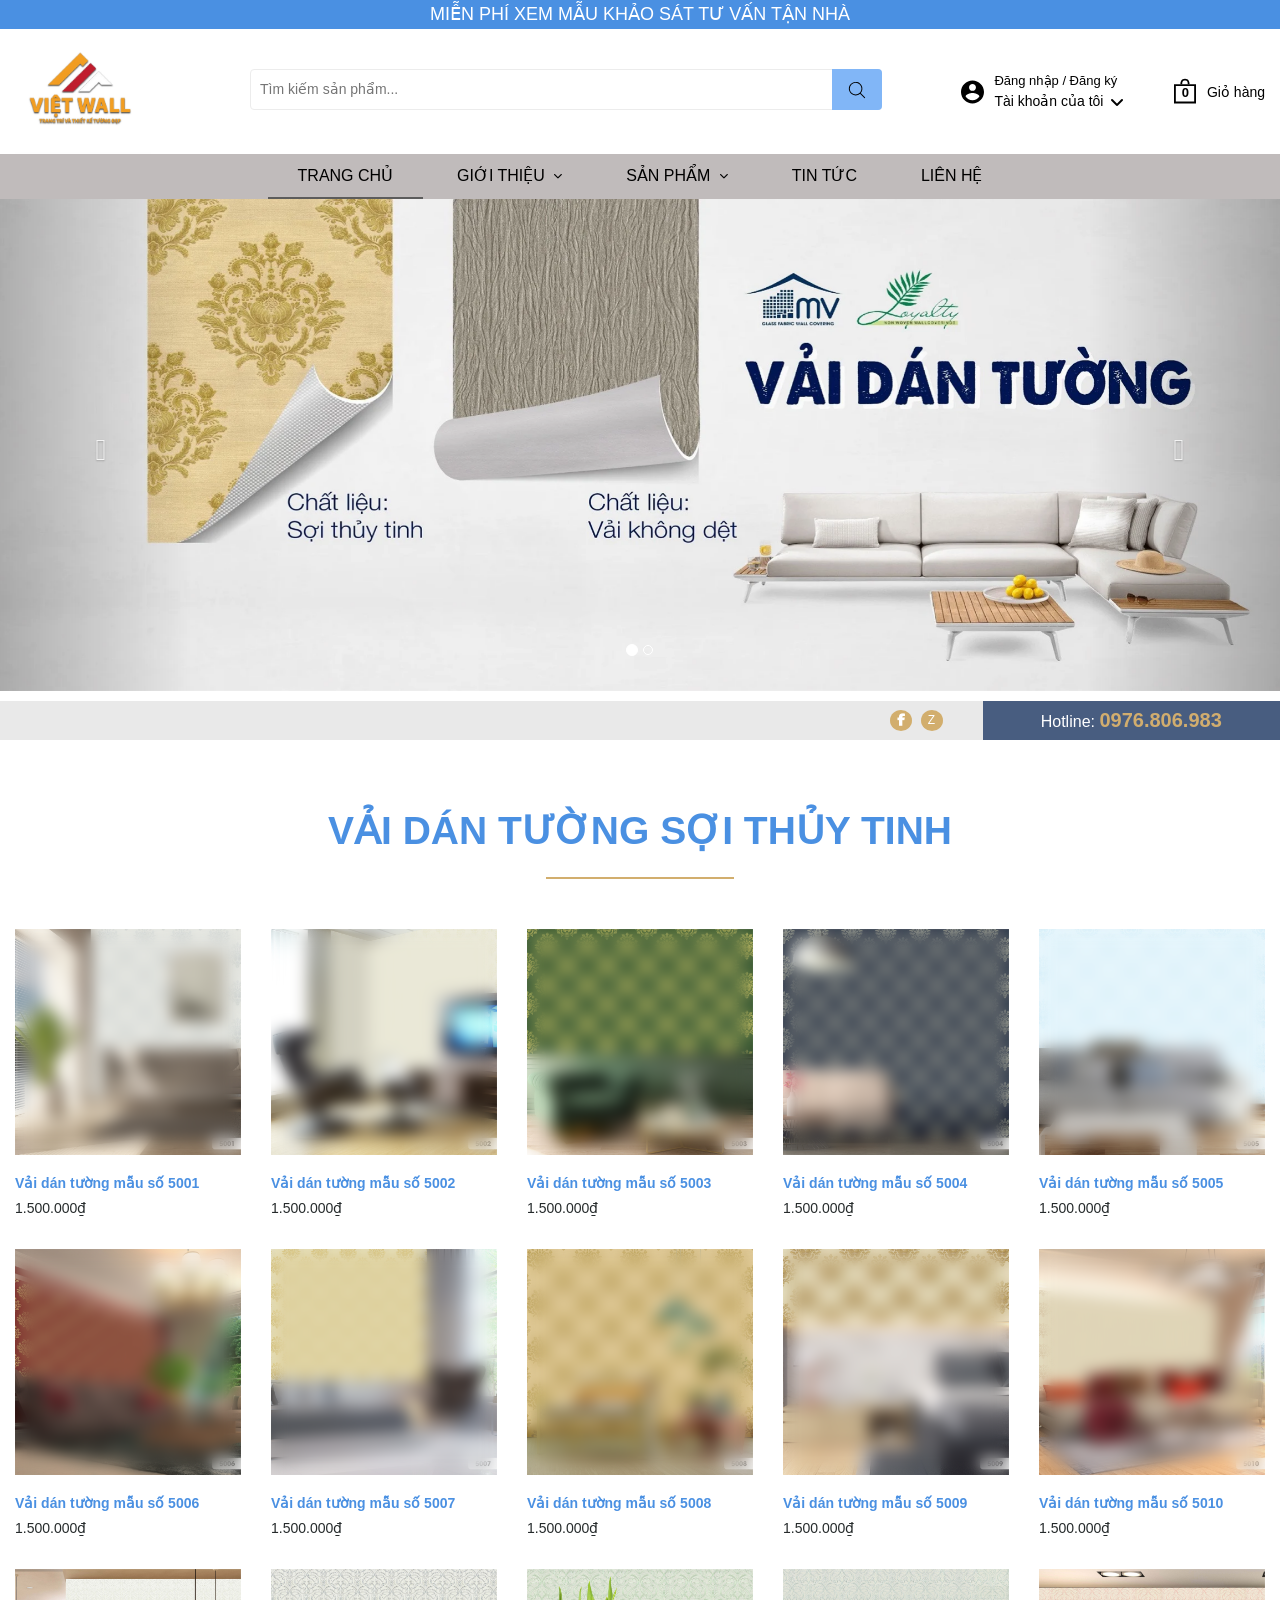
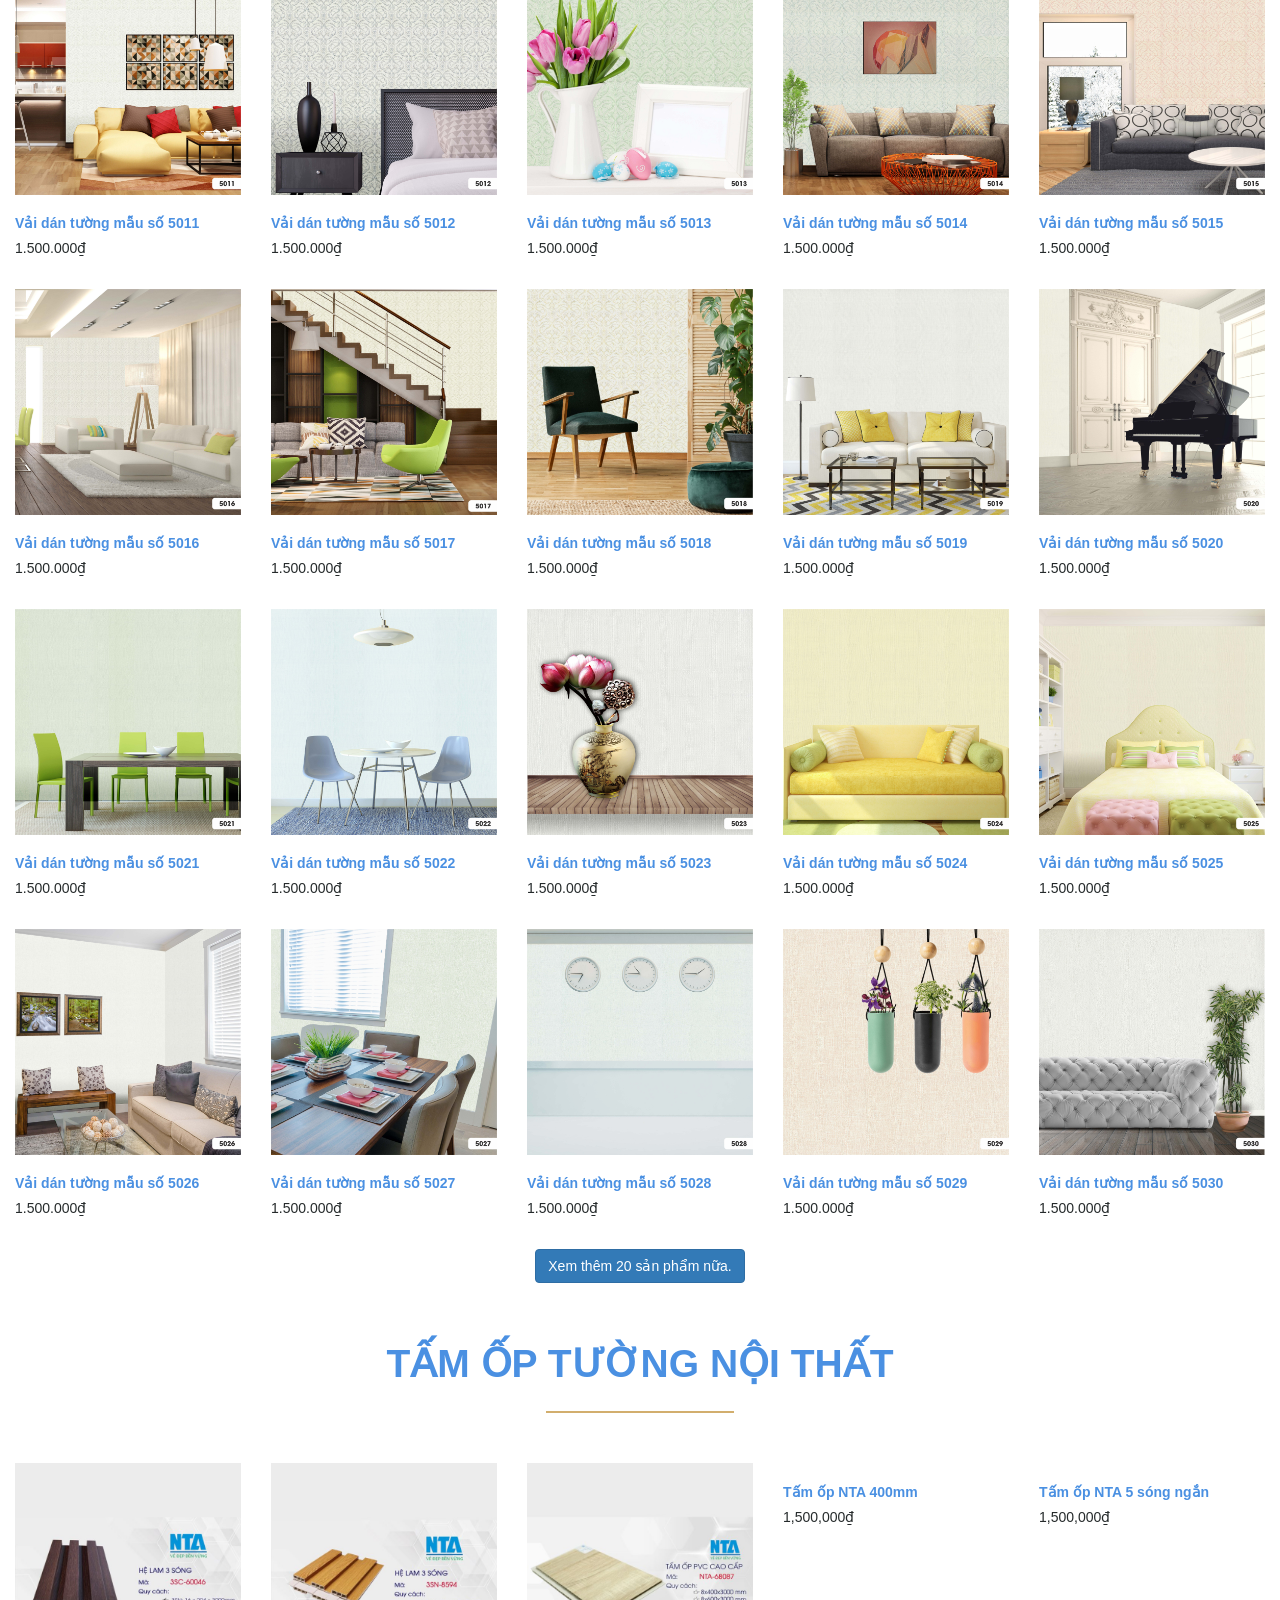
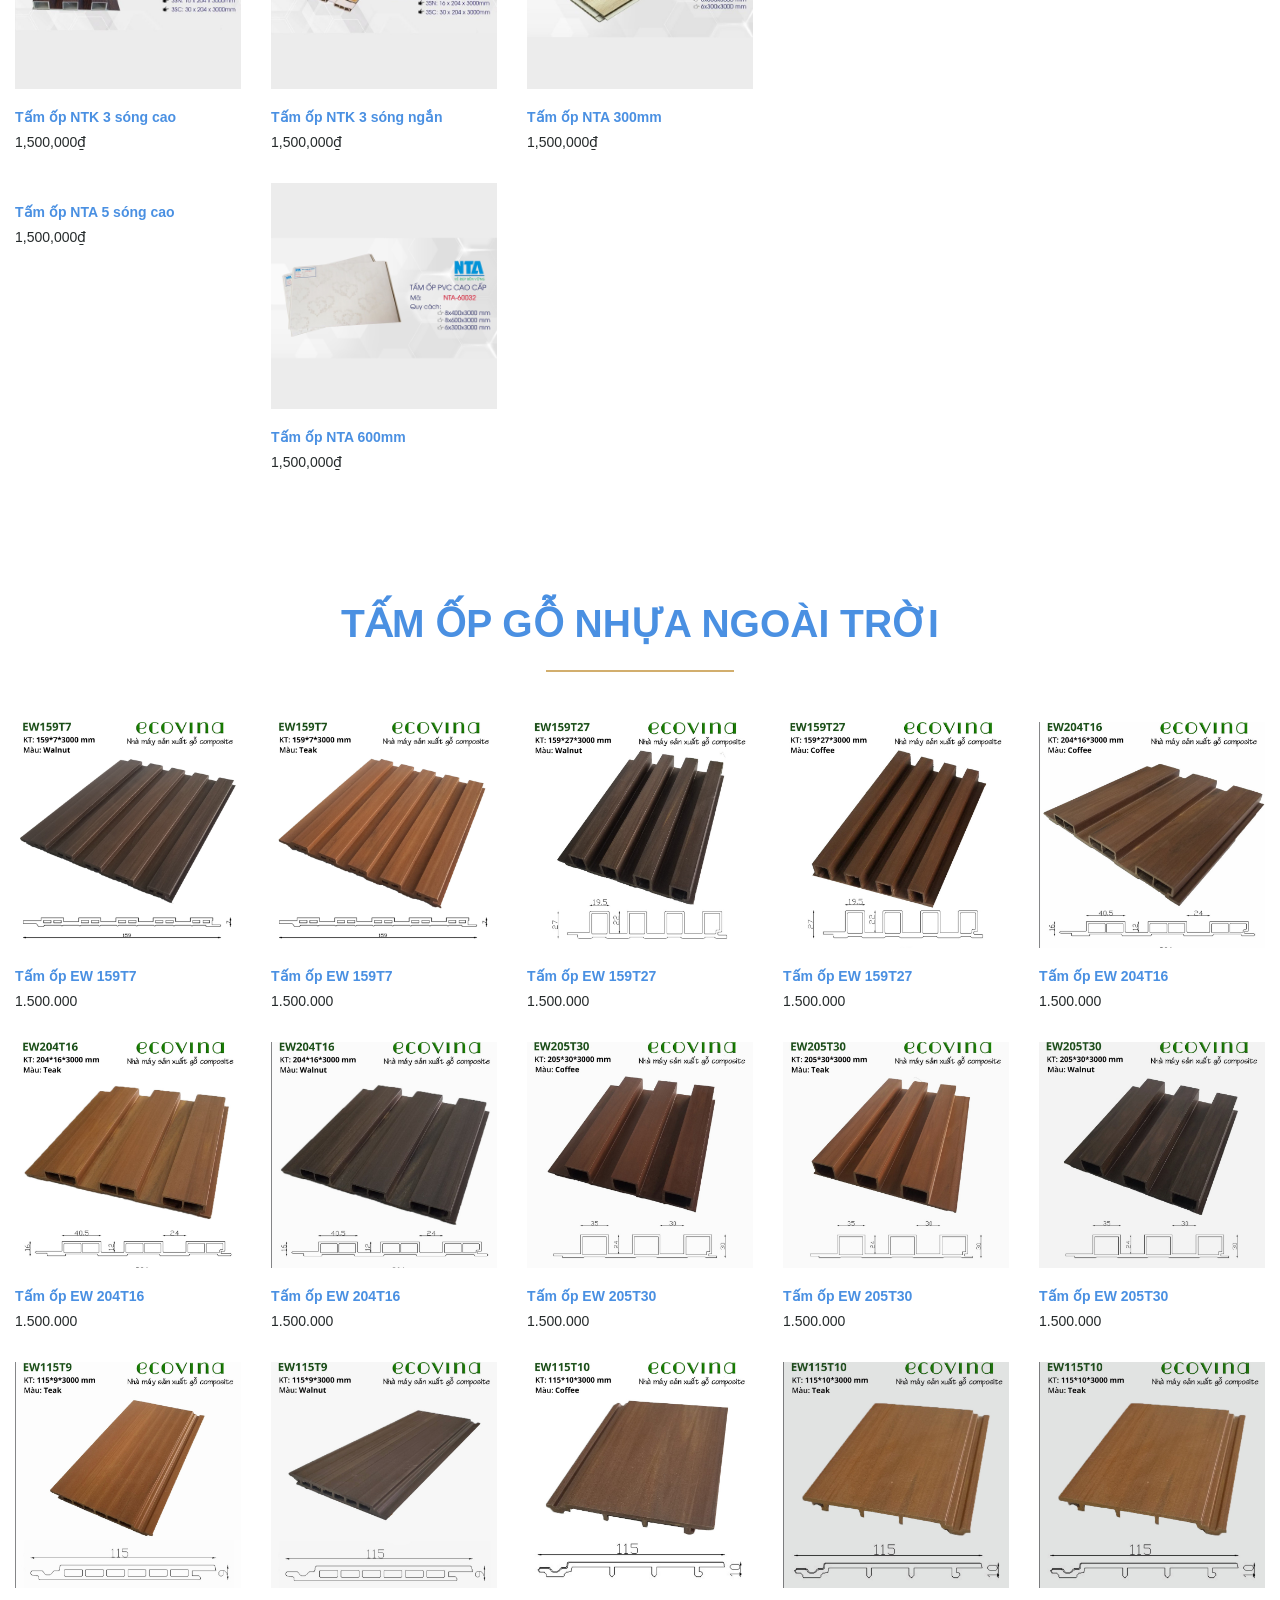
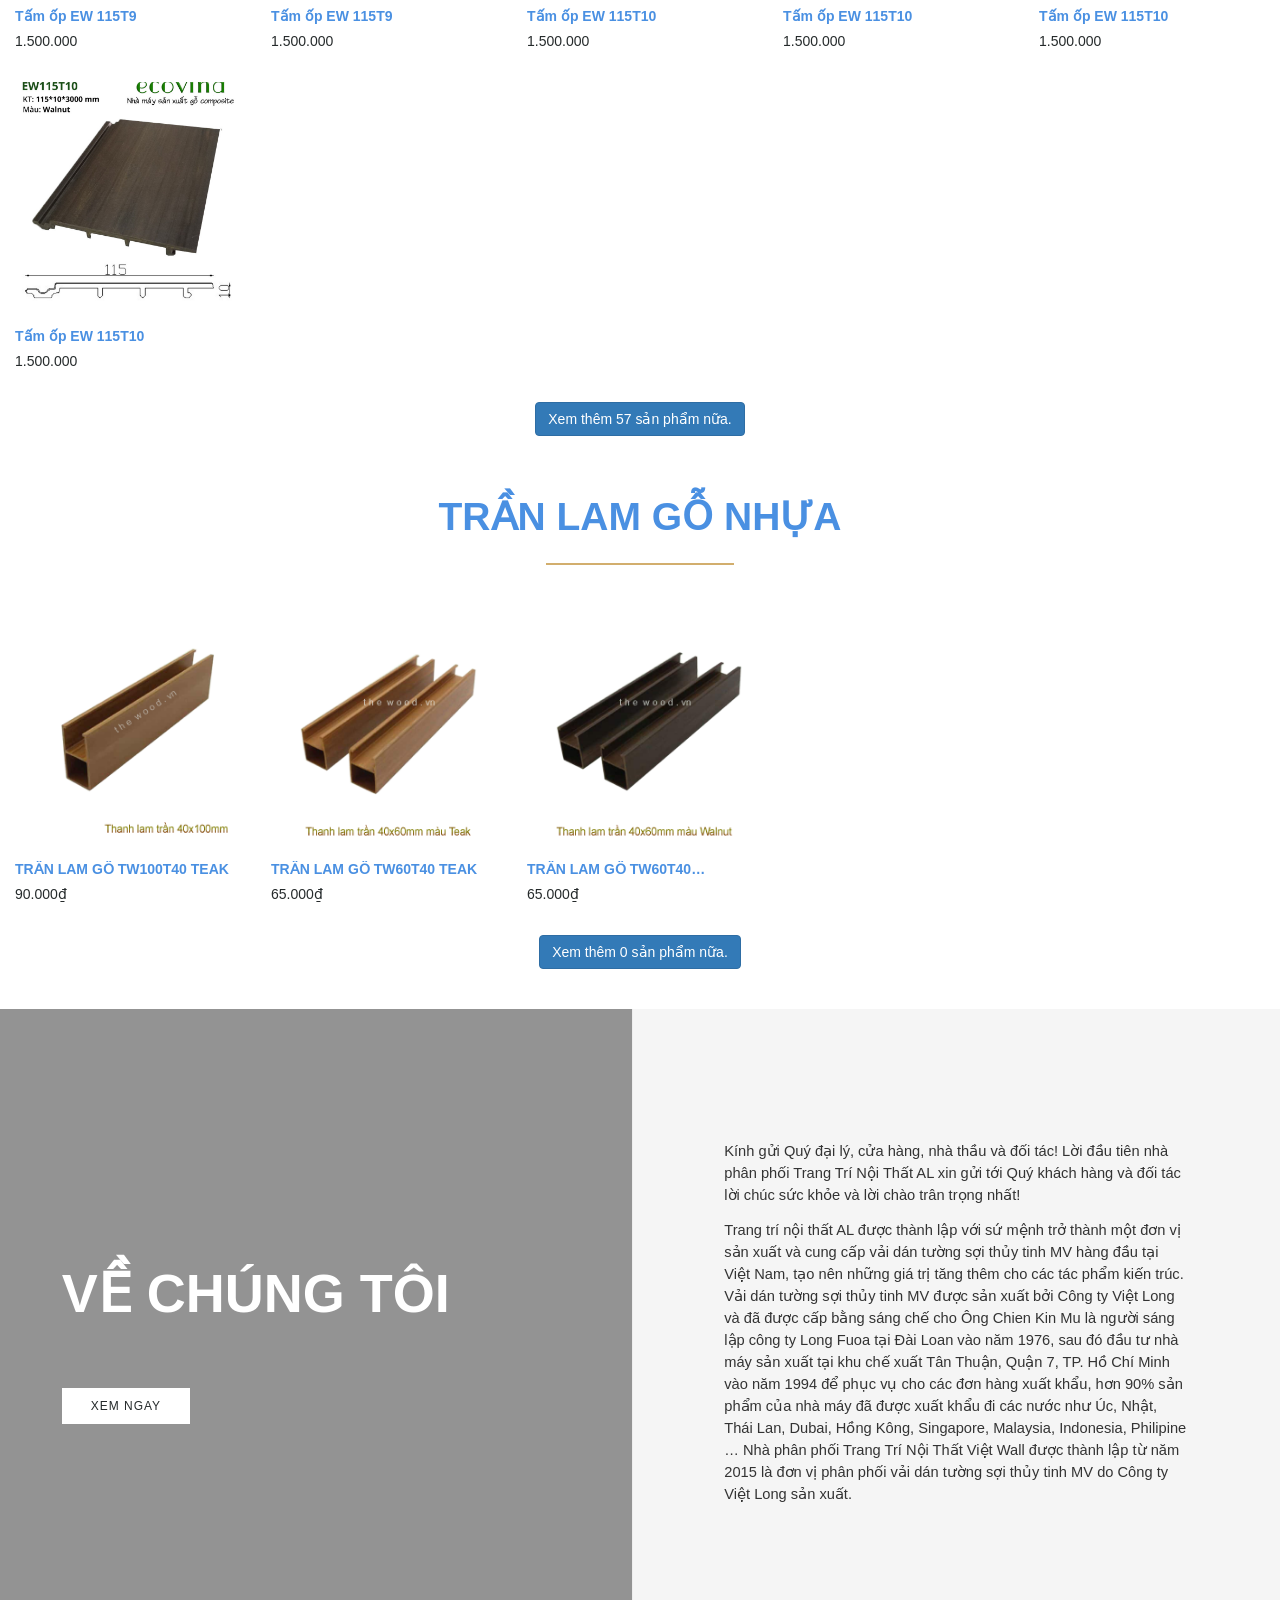
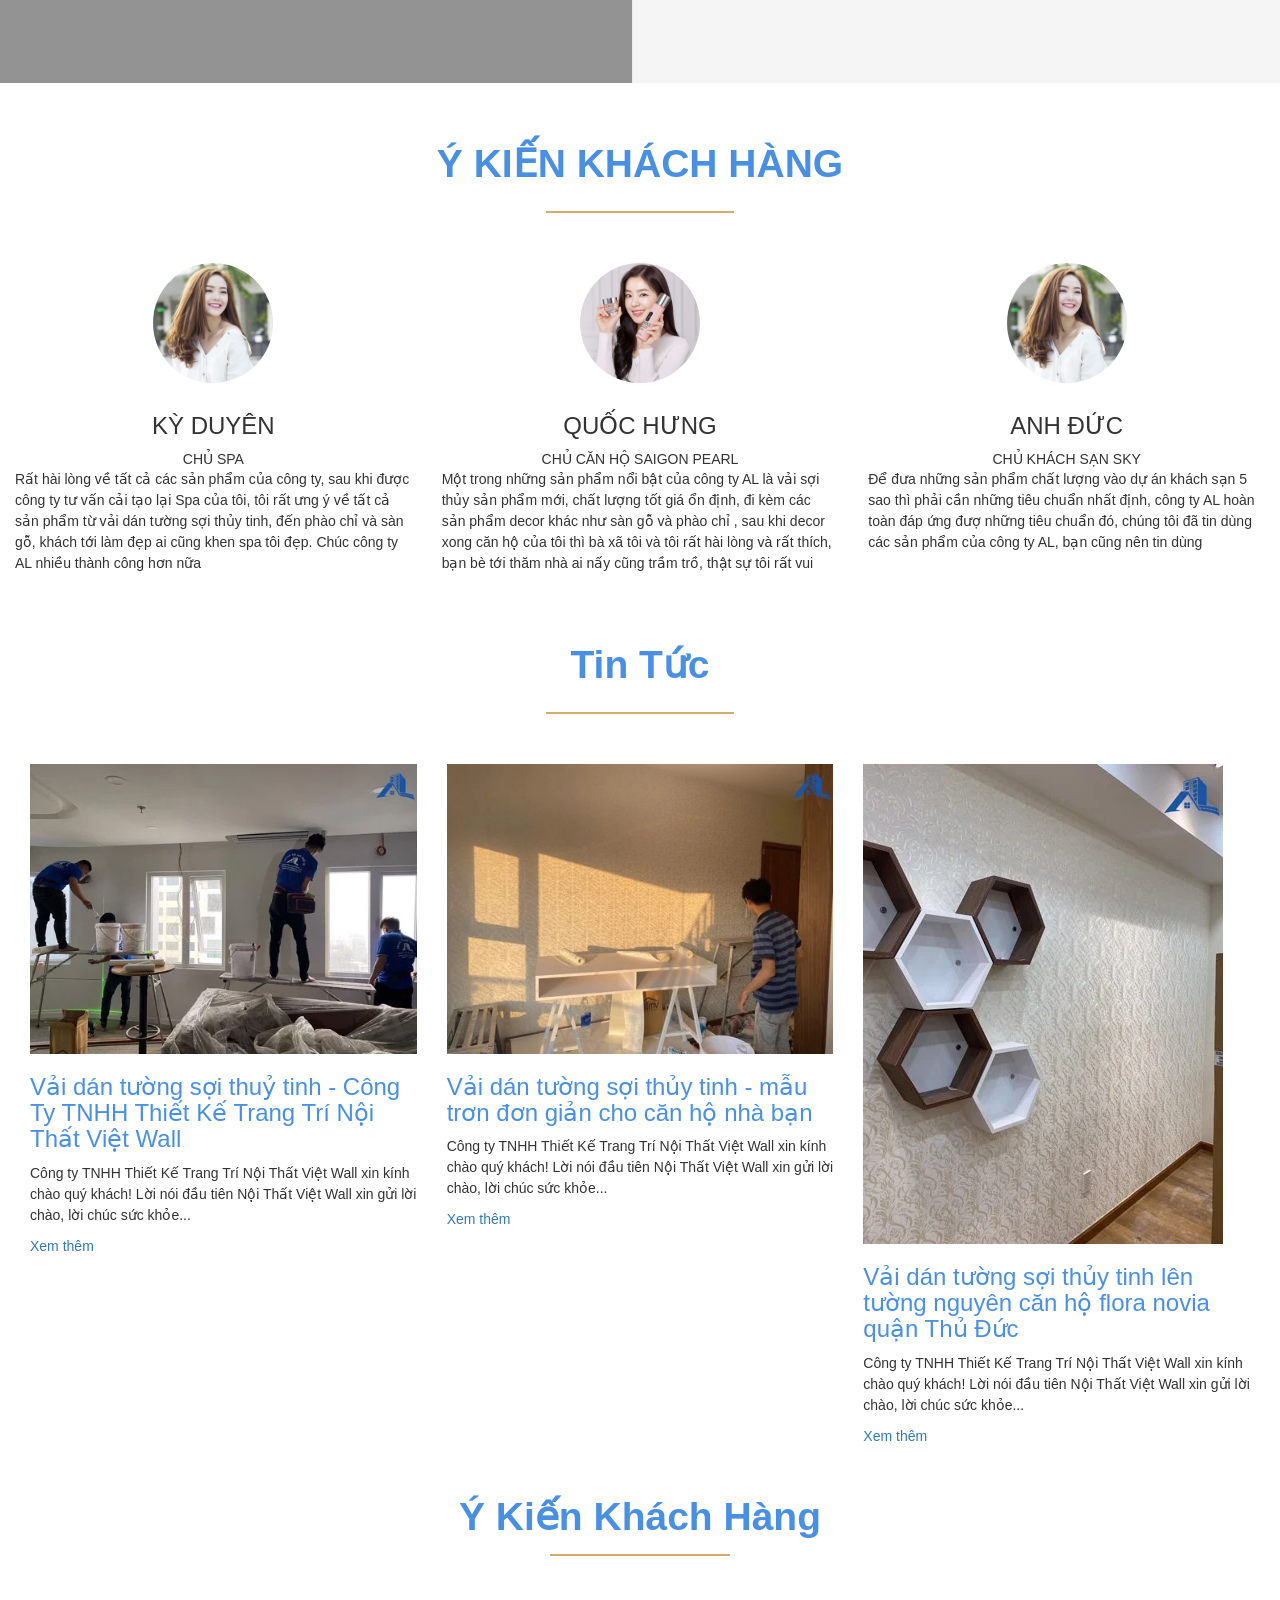
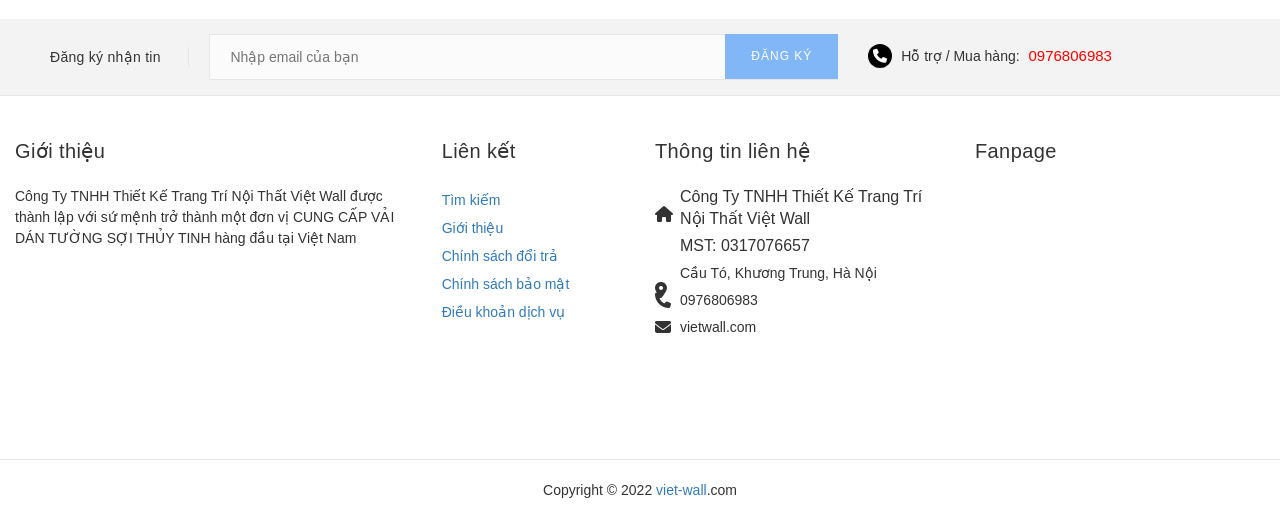
==== commit 79caf5cf: "aa" ====
--- a/index.html
+++ b/index.html
@@ -62,10 +62,11 @@
 															<div class="mplus-menu">
 																<ul class="mm-panel vertical-menu-list list-root">
 																	<li class="active">
-																		<a class="parent" href="/">Trang chủ</a>
+																		<a class="parent" href="./index.html">Trang
+																			chủ</a>
 																	</li>
 																	<li class="" data-menu-root="102546938">
-																		<a class="parent" href="/pages/about-us">Giới
+																		<a class="parent" href="./about.html">Giới
 																			thiệu
 																			<i>
 																				<svg class="icon icon--arrow-right"
@@ -124,9 +125,9 @@
 																							stroke="#00badb"></path>
 																					</g>
 																				</svg>
-																				<a href="tel: 0976806983"
+																				<a href="tel:0976806983"
 																					rel="nofollow">Liên hệ:
-																					0976.806.983</a>
+																					0976806983</a>
 																			</div>
 																			<div class="mobile-menu__help-wrapper">
 																				<svg class="icon icon--bi-email"
@@ -1181,8 +1182,9 @@
 					<div class="row">
 						<div class="clearfix content-product-list" id="vaidantuongsoithuytinh">
 						</div>
-						<div class="view-more text-center" id="expandvaidantuongsoithuytinh"><a class="btn btn-primary btn-ghost btn-open-line"
-								href="/collections/v-concept">Xem thêm 20 sản phẩm nữa.</a></div>
+						<div class="view-more text-center" id="expandvaidantuongsoithuytinh"><a
+								class="btn btn-primary btn-ghost btn-open-line" href="/collections/v-concept">Xem thêm
+								20 sản phẩm nữa.</a></div>
 		</section>
 		<section class="section section-collection">
 			<div class="wrapper-heading-home animation-tran text-center">
@@ -1190,9 +1192,7 @@
 					<div class="site-animation">
 						<h2>
 							<a href="/collections/vai-thuy-tinh">
-
 								TẤM ỐP TƯỜNG NỘI THẤT
-
 							</a>
 						</h2>
 						<div class="hn-line-box"></div>
@@ -2295,7 +2295,8 @@
 												allow="encrypted-media"
 												src="https://www.facebook.com/v9.0/plugins/page.php?adapt_container_width=true&amp;app_id=&amp;channel=https%3A%2F%2Fstaticxx.facebook.com%2Fx%2Fconnect%2Fxd_arbiter%2F%3Fversion%3D46%23cb%3Df17f5a47cec534%26domain%3Dnoithatal.com%26is_canvas%3Dfalse%26origin%3Dhttps%253A%252F%252Fnoithatal.com%252Ff39e8162f0f07c8%26relation%3Dparent.parent&amp;container_width=331&amp;height=300&amp;hide_cover=false&amp;href=https%3A%2F%2Fwww.facebook.com%2Ftrangtrinoithatal&amp;locale=en_US&amp;sdk=joey&amp;show_facepile=true&amp;show_posts=false&amp;small_header=false"
 												style="border: none; visibility: visible; width: 331px; height: 130px;"
-												class=""></iframe></span></div>
+												class=""></iframe></span>
+									</div>
 								</div>
 								<div style="clear:both;"></div>
 
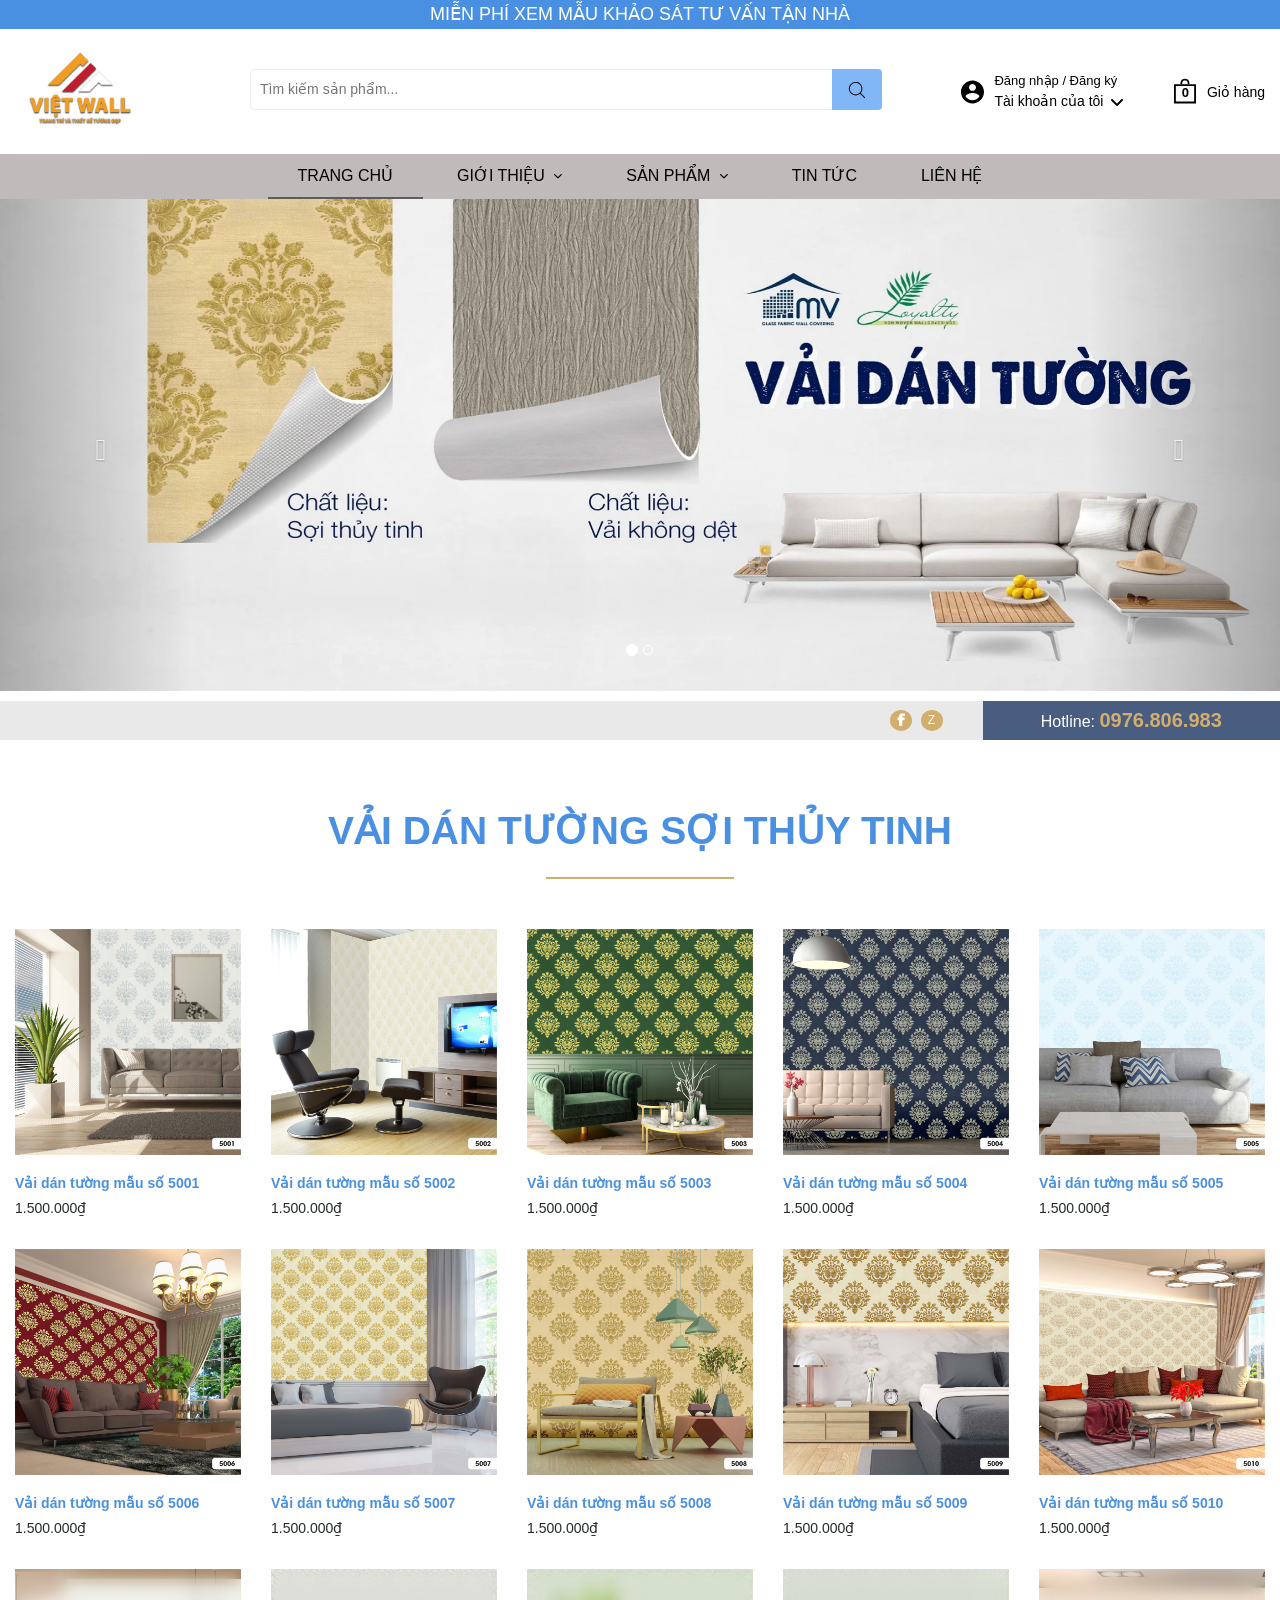
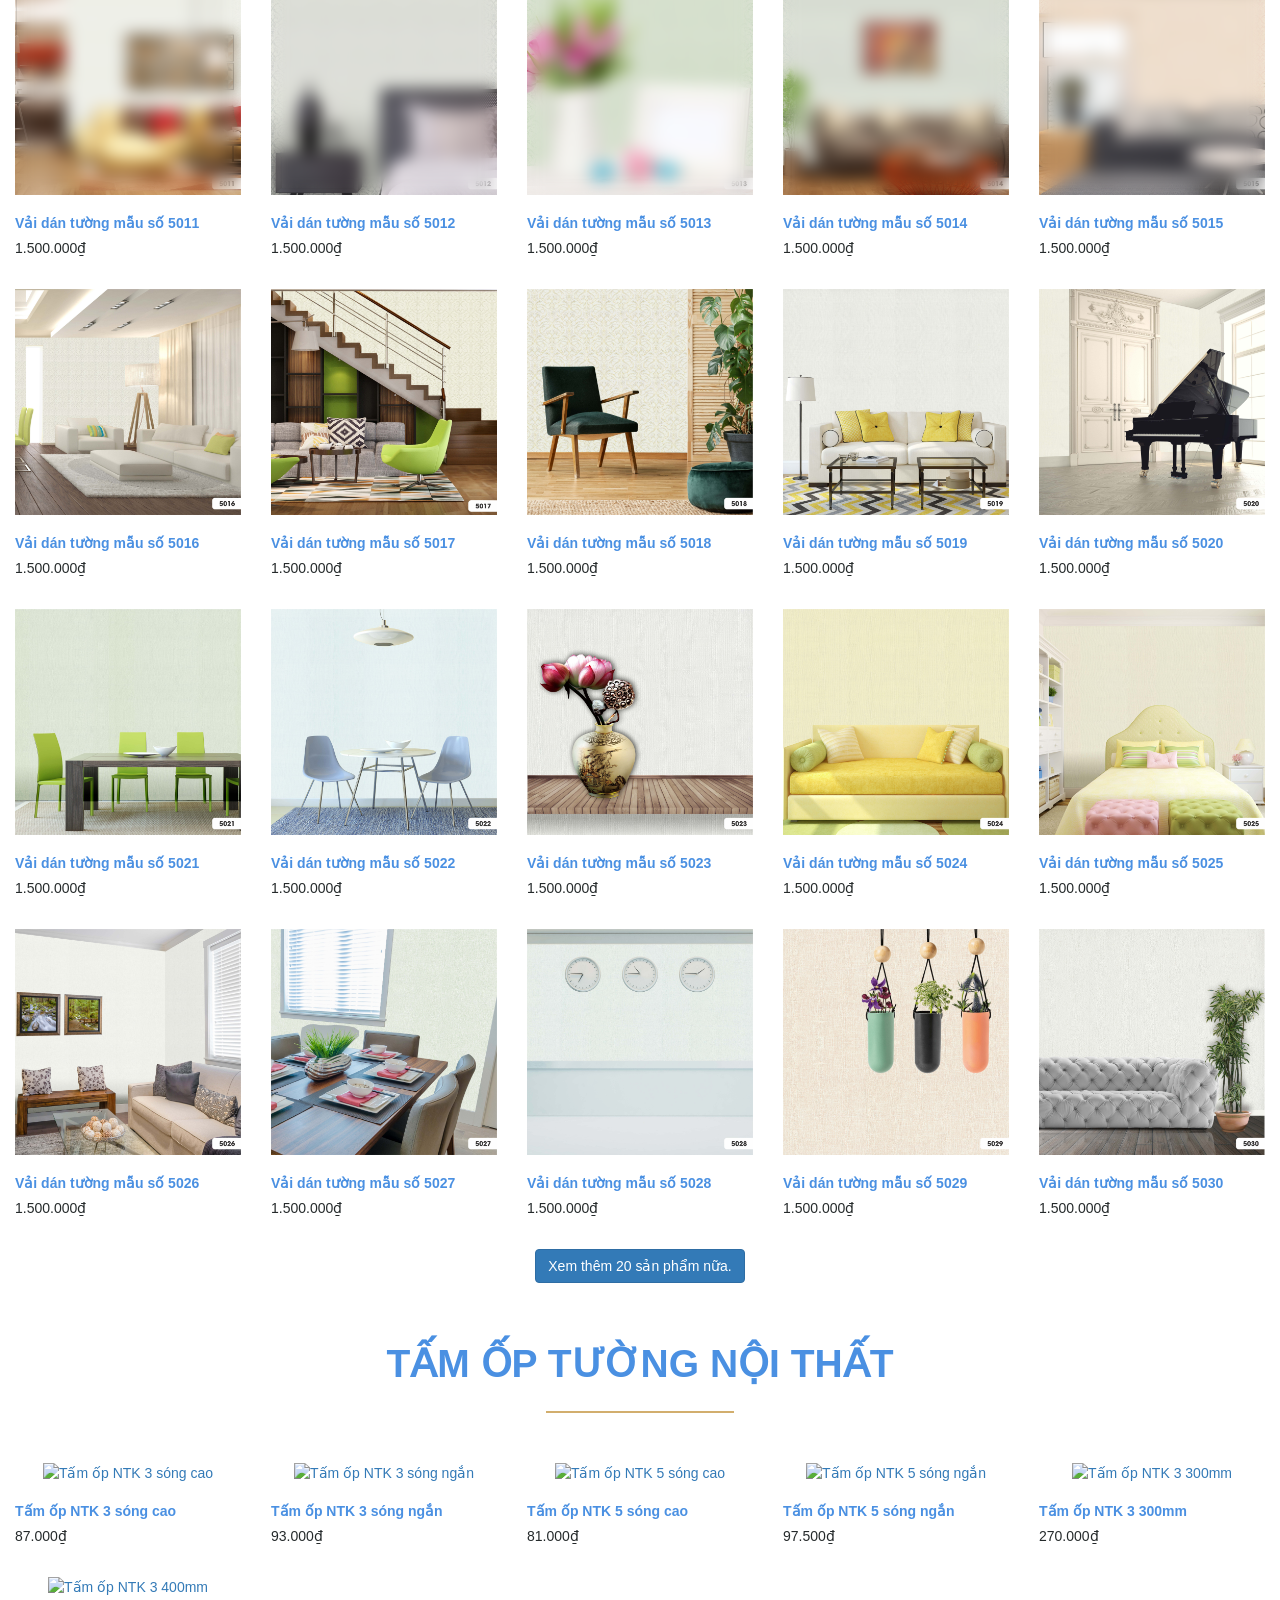
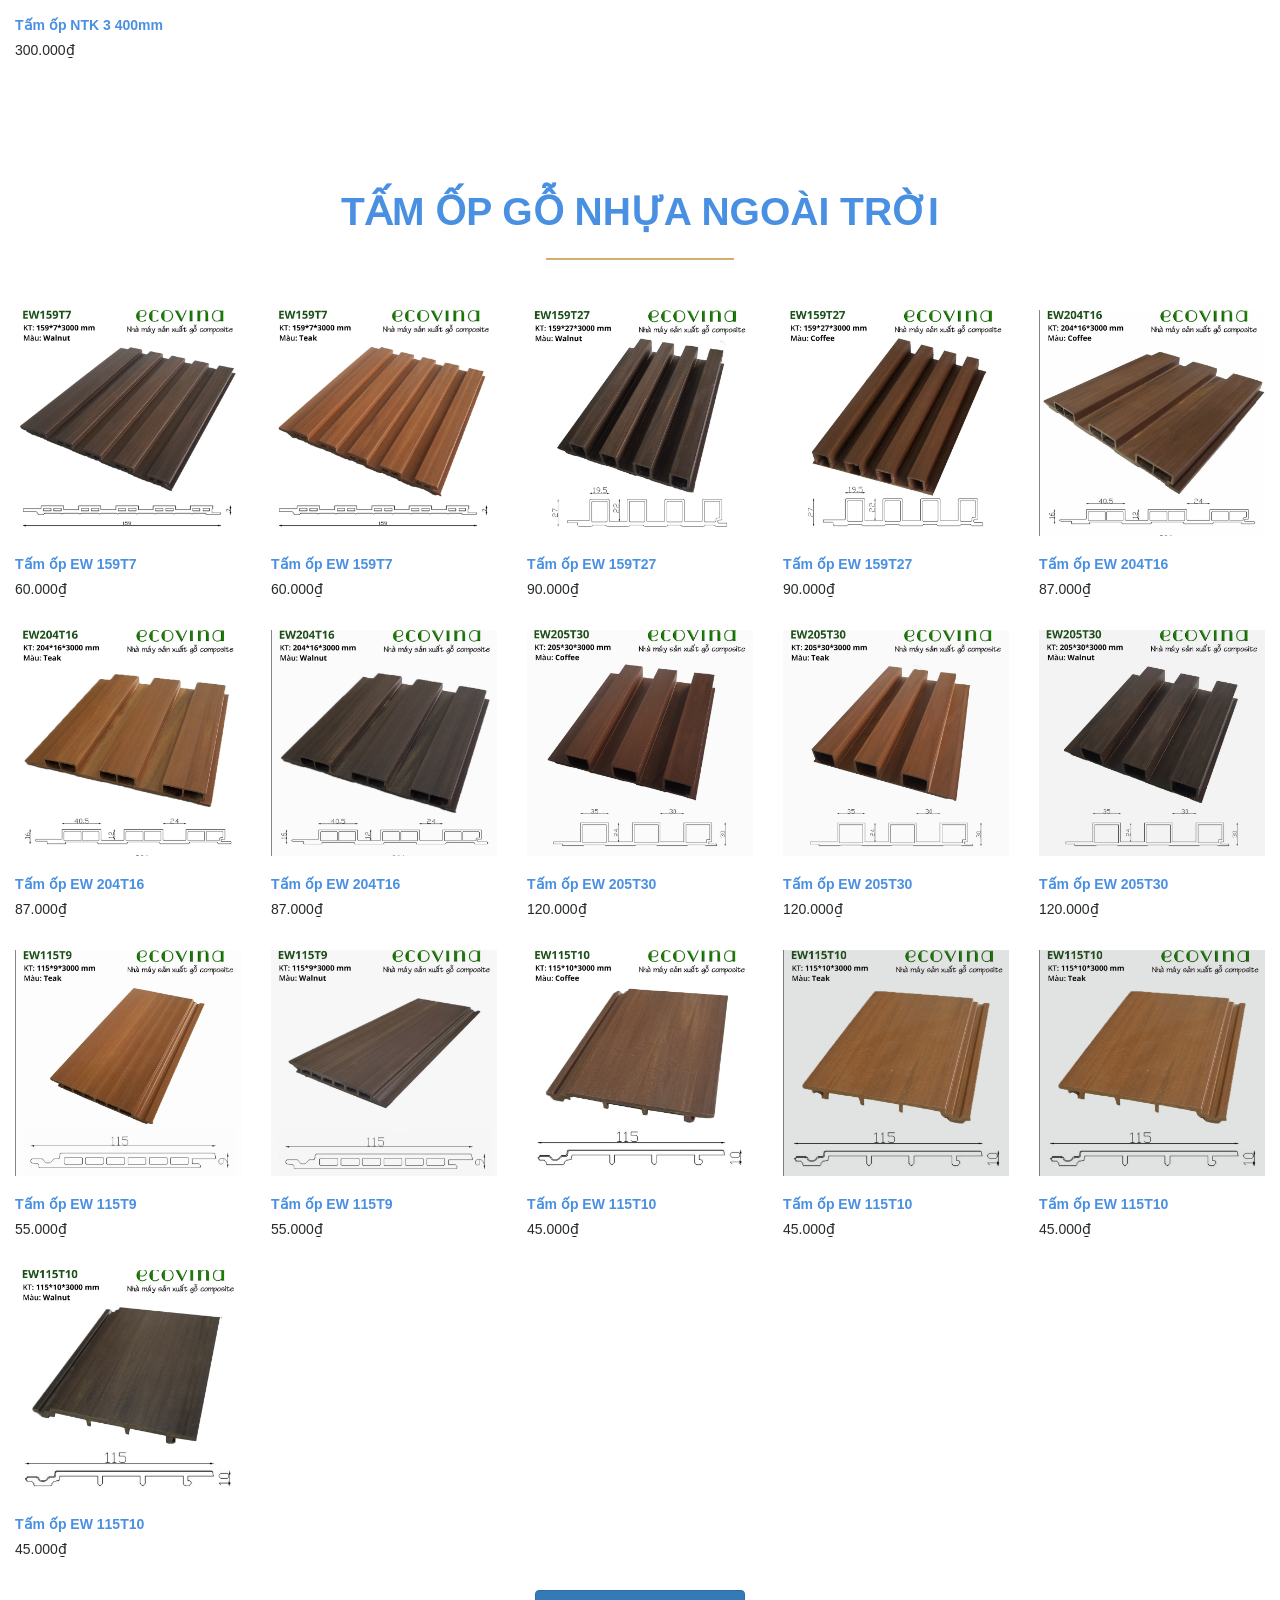
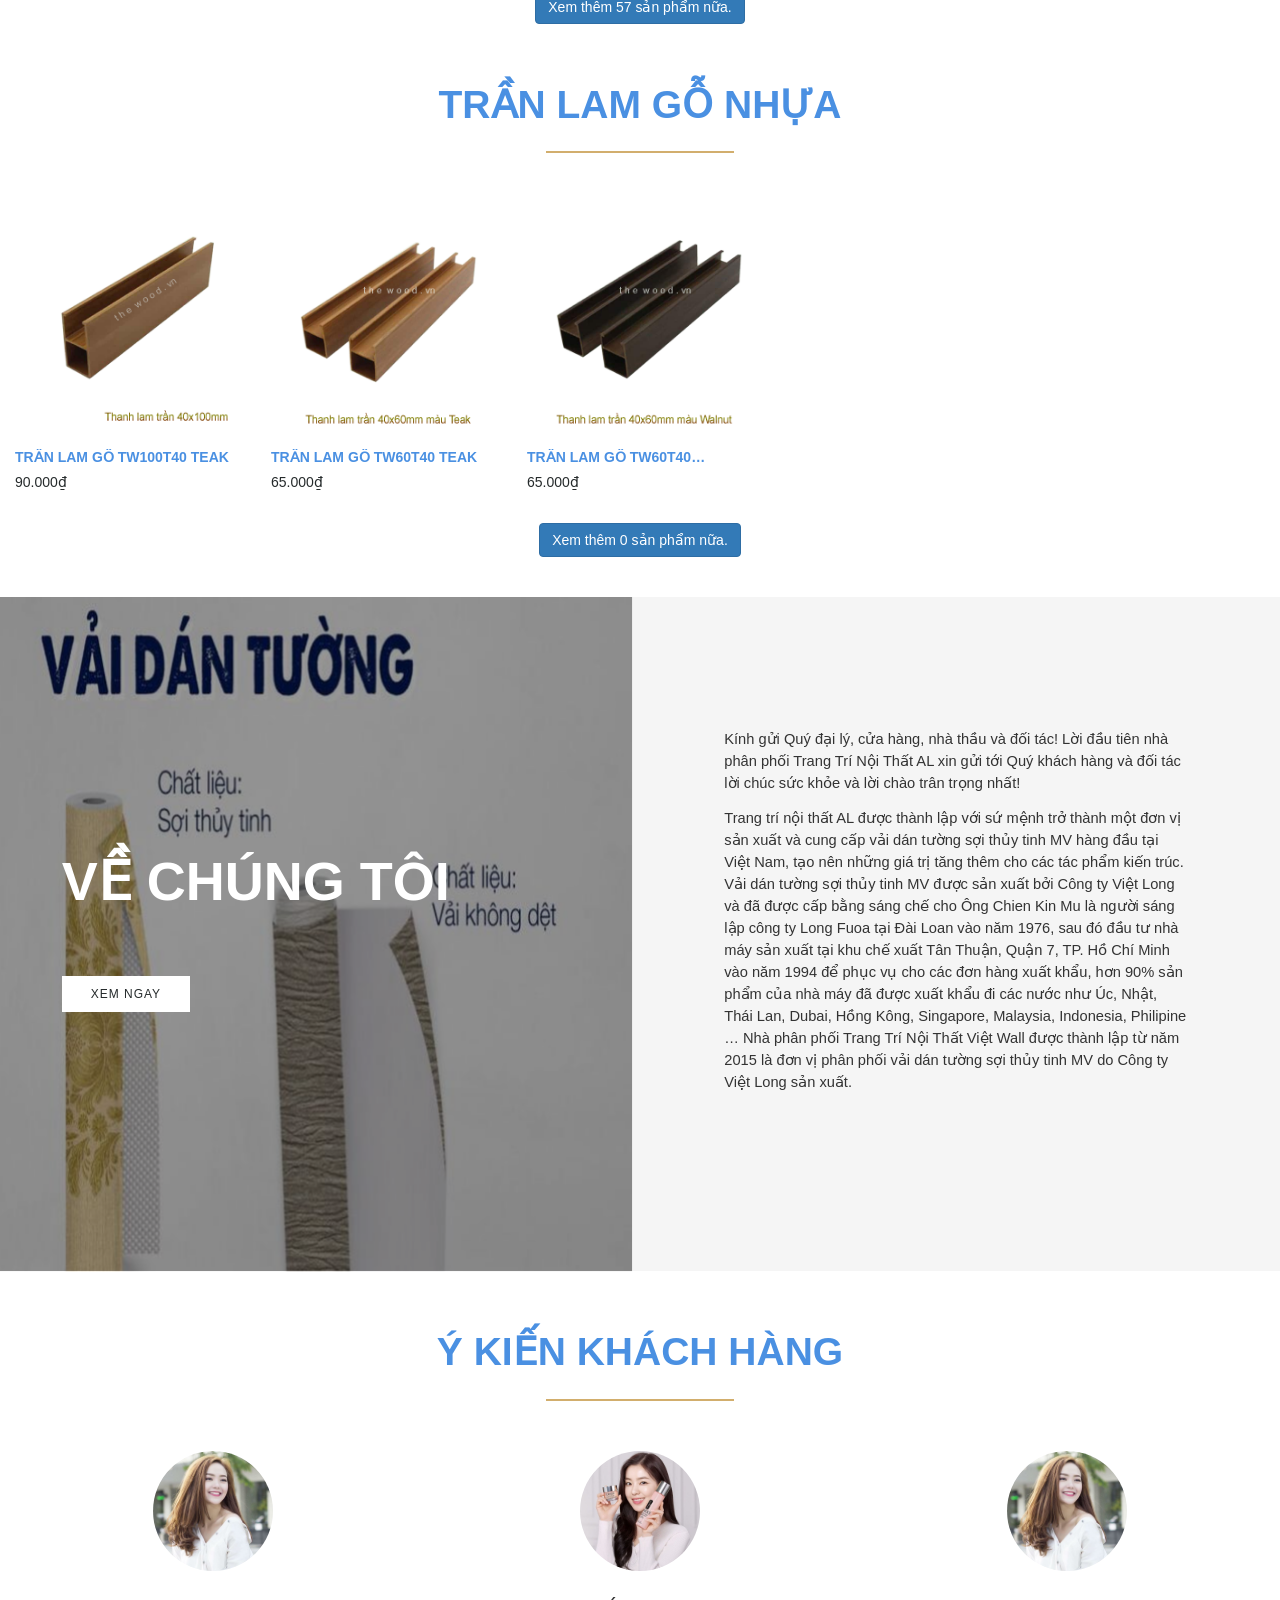
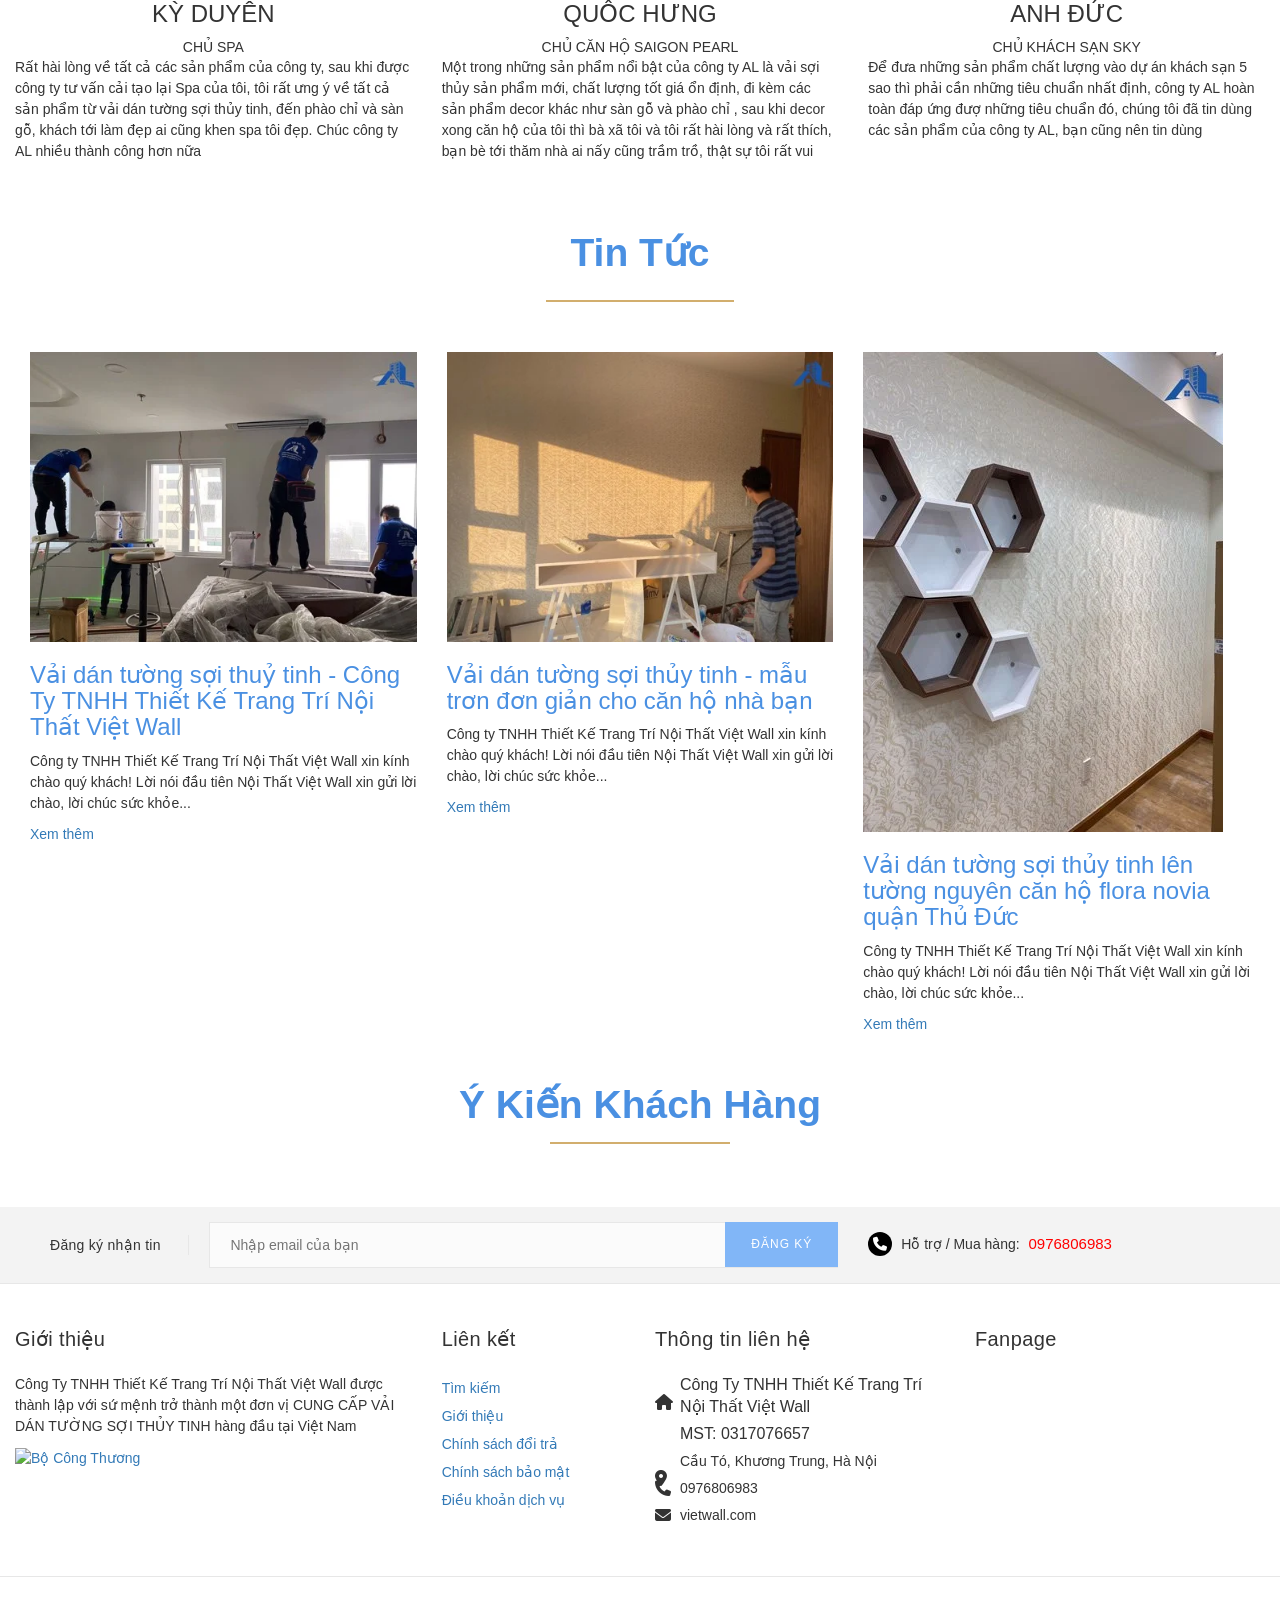
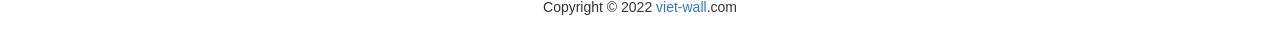
==== commit 8d7c4b5b: "fix" ====
--- a/index.html
+++ b/index.html
@@ -1205,427 +1205,7 @@
 				<div class="container-fluid">
 					<div class="row">
 						<div class="clearfix content-product-list">
-							<div class="col-md-4 col-sm-6 col-xs-6 pro-loop ">
-								<div class="product-block product-resize ">
-									<div class="product-img ">
-										<a href="image\product\thewood-NTA-3songcao\detail1.jpg"
-											title="Tấm ốp NTA 3 sóng cao" class="image-resize ratiobox">
-											<picture>
-												<source media="(max-width: 480px)"
-													data-srcset="image\product\thewood-NTA-3songcao\detail1.jpg"
-													srcset="[data-uri]" />
-												<!-- <source media="(min-width: 481px) and (max-width: 767px)"
-													data-srcset="image/product/168-15_45129f3437394309806f4892fdca04c0_large.jpg"
-													srcset="[data-uri]" />
-												<source media="(min-width: 768px)"
-													data-srcset="image/product/168-15_45129f3437394309806f4892fdca04c0_grande.jpg"
-													srcset="[data-uri]" />
-													 -->
-												<img class="lazyload img-loop" data-sizes="auto"
-													data-src="image\product\thewood-NTA-3songcao\detail1.jpg"
-													data-lowsrc="image\product\thewood-NTA-3songcao\detail1.jpg"
-													src="image\product\thewood-NTA-3songcao\detail1.jpg"
-													alt=" Tấm ốp NTA 3 sóng cao" />
-											</picture>
-											<picture>
-												<source media="(max-width: 480px)"
-													data-srcset="image\product\thewood-NTA-3songcao\detail1.jpg"
-													srcset="[data-uri]">
-												<source media="(min-width: 481px) and (max-width: 767px)"
-													data-srcset="image\product\thewood-NTA-3songcao\detail1.jpg"
-													srcset="[data-uri]">
-												<source media="(min-width: 768px)"
-													data-srcset="image\product\thewood-NTA-3songcao\detail1.jpg"
-													srcset="[data-uri]">
-												<img class="img-loop img-hover lazyload"
-													data-src="image\product\thewood-NTA-3songcao\detail1.jpg"
-													src="[data-uri]"
-													alt=" Tấm ốp NTA 3 sóng cao" />
-											</picture>
-										</a>
-										<div class="button-add hidden">
-											<button type="submit" title="Buy now" class="action"
-												onclick="buy_now('1067887749')">Mua ngay<i
-													class="fa fa-long-arrow-right"></i></button>
-										</div>
-										<div class="pro-price-mb">
-											<span class="pro-price">1,500,000₫</span>
-										</div>
-									</div>
-									<div class="product-detail clearfix">
-										<div class="box-pro-detail">
-											<h3 class="pro-name">
-												<a href="/products/vai-dan-tuong-vision-168-15-168-18"
-													title="Vải dán tường  ( Vision 168.15 - 168.18 )">
-													Tấm ốp NTK 3 sóng cao
-												</a>
-											</h3>
-											<div class="box-pro-prices">
-												<p class="pro-price ">
-													<span>1,500,000₫</span>
-												</p>
-											</div>
-										</div>
-									</div>
-								</div>
-							</div>
-							<div class="col-md-4 col-sm-6 col-xs-6 pro-loop ">
-								<div class="product-block product-resize ">
-									<div class="product-img ">
-										<a href="image\product\thewood-NTA-3songngan\detail1.jpg"
-											title="Tấm ốp NTA 3 sóng ngắn" class="image-resize ratiobox">
-											<picture>
-												<source media="(max-width: 480px)"
-													data-srcset="image\product\thewood-NTA-3songngan\detail1.jpg"
-													srcset="[data-uri]" />
-												<img class="lazyload img-loop" data-sizes="auto"
-													data-src="image\product\thewood-NTA-3songngan\detail1.jpg"
-													data-lowsrc="image\product\thewood-NTA-3songngan\detail1.jpg"
-													src="image\product\thewood-NTA-3songngan\detail1.jpg"
-													alt=" Tấm ốp NTA 3 sóng ngắn" />
-											</picture>
-											<picture>
-												<source media="(max-width: 480px)"
-													data-srcset="image\product\thewood-NTA-3songngan\detail1.jpg"
-													srcset="[data-uri]">
-												<source media="(min-width: 481px) and (max-width: 767px)"
-													data-srcset="image\product\thewood-NTA-3songngan\detail1.jpg"
-													srcset="[data-uri]">
-												<source media="(min-width: 768px)"
-													data-srcset="image\product\thewood-NTA-3songngan\detail1.jpg"
-													srcset="[data-uri]">
-												<img class="img-loop img-hover lazyload"
-													data-src="image\product\thewood-NTA-3songngan\detail1.jpg"
-													src="image\product\thewood-NTA-3songngan\detail1.jpg"
-													alt=" Tấm ốp NTA 3 sóng ngắn" />
-											</picture>
-										</a>
-										<div class="button-add hidden">
-											<button type="submit" title="Buy now" class="action"
-												onclick="buy_now('1067887749')">Mua ngay<i
-													class="fa fa-long-arrow-right"></i></button>
-										</div>
-										<div class="pro-price-mb">
-											<span class="pro-price">1,500,000₫</span>
-										</div>
-									</div>
-									<div class="product-detail clearfix">
-										<div class="box-pro-detail">
-											<h3 class="pro-name">
-												<a href="/products/vai-dan-tuong-vision-168-15-168-18"
-													title="Vải dán tường  ( Vision 168.15 - 168.18 )">
-													Tấm ốp NTK 3 sóng ngắn
-												</a>
-											</h3>
-											<div class="box-pro-prices">
-												<p class="pro-price ">
-													<span>1,500,000₫</span>
-												</p>
-											</div>
-										</div>
-									</div>
-								</div>
-							</div>
-							<div class="col-md-4 col-sm-6 col-xs-6 pro-loop ">
-								<div class="product-block product-resize ">
-									<div class="product-img ">
-										<a href="image\product\thewood-NTA-300mm\detail1.jpg" title="Tấm ốp NTA 300mm"
-											class="image-resize ratiobox">
-											<picture>
-												<source media="(max-width: 480px)"
-													data-srcset="image\product\thewood-NTA-300mm\detail1.jpg"
-													srcset="[data-uri]" />
-												<img class="lazyload img-loop" data-sizes="auto"
-													data-src="image\product\thewood-NTA-300mm\detail1.jpg"
-													data-lowsrc="image\product\thewood-NTA-300mm\detail1.jpg"
-													src="image\product\thewood-NTA-300mm\detail1.jpg"
-													alt=" Tấm ốp NTA 300mm" />
-											</picture>
-											<picture>
-												<source media="(max-width: 480px)"
-													data-srcset="image\product\thewood-NTA-300mm\detail1.jpg"
-													srcset="[data-uri]">
-												<source media="(min-width: 481px) and (max-width: 767px)"
-													data-srcset="image\product\thewood-NTA-300mm\detail1.jpg"
-													srcset="[data-uri]">
-												<source media="(min-width: 768px)"
-													data-srcset="image\product\thewood-NTA-300mm\detail1.jpg"
-													srcset="[data-uri]">
-												<img class="img-loop img-hover lazyload"
-													data-src="image\product\thewood-NTA-300mm\detail1.jpg"
-													src="image\product\thewood-NTA-300mm\detail1.jpg"
-													alt=" Tấm ốp NTA 300mm" />
-											</picture>
-										</a>
-										<div class="button-add hidden">
-											<button type="submit" title="Buy now" class="action"
-												onclick="buy_now('1067887749')">Mua ngay<i
-													class="fa fa-long-arrow-right"></i></button>
-										</div>
-										<div class="pro-price-mb">
-											<span class="pro-price">1,500,000₫</span>
-										</div>
-									</div>
-									<div class="product-detail clearfix">
-										<div class="box-pro-detail">
-											<h3 class="pro-name">
-												<a href="/products/vai-dan-tuong-vision-168-15-168-18"
-													title="Vải dán tường  ( Vision 168.15 - 168.18 )">
-													Tấm ốp NTA 300mm
-												</a>
-											</h3>
-											<div class="box-pro-prices">
-												<p class="pro-price ">
-													<span>1,500,000₫</span>
-												</p>
-											</div>
-										</div>
-									</div>
-								</div>
-							</div>
-							<div class="col-md-4 col-sm-6 col-xs-6 pro-loop ">
-								<div class="product-block product-resize ">
-									<div class="product-img ">
-										<a href="image\product\thewood-NTA-400mm\detail1.jpg" title="Tấm ốp NTA 400mm"
-											class="image-resize ratiobox">
-											<picture>
-												<source media="(max-width: 480px)"
-													data-srcset="image\product\thewood-NTA-400mm\detail1.jpg"
-													srcset="[data-uri]" />
-												<img class="lazyload img-loop" data-sizes="auto"
-													data-src="image\product\thewood-NTA-400mm\detail1.jpg"
-													data-lowsrc="image\product\thewood-NTA-400mm\detail1.jpg"
-													src="image\product\thewood-NTA-400mm\detail1.jpg"
-													alt=" Tấm ốp NTA 400mm" />
-											</picture>
-											<picture>
-												<source media="(max-width: 480px)"
-													data-srcset="image\product\thewood-NTA-400mm\detail1.jpg"
-													srcset="[data-uri]">
-												<source media="(min-width: 481px) and (max-width: 767px)"
-													data-srcset="image\product\thewood-NTA-400mm\detail1.jpg"
-													srcset="[data-uri]">
-												<source media="(min-width: 768px)"
-													data-srcset="image\product\thewood-NTA-400mm\detail1.jpg"
-													srcset="[data-uri]">
-												<img class="img-loop img-hover lazyload"
-													data-src="image\product\thewood-NTA-400mm\detail1.jpg"
-													src="image\product\thewood-NTA-400mm\detail1.jpg"
-													alt=" Tấm ốp NTA 400mm" />
-											</picture>
-										</a>
-										<div class="button-add hidden">
-											<button type="submit" title="Buy now" class="action"
-												onclick="buy_now('1067887749')">Mua ngay<i
-													class="fa fa-long-arrow-right"></i></button>
-										</div>
-										<div class="pro-price-mb">
-											<span class="pro-price">1,500,000₫</span>
-										</div>
-									</div>
-									<div class="product-detail clearfix">
-										<div class="box-pro-detail">
-											<h3 class="pro-name">
-												<a href="/products/vai-dan-tuong-vision-168-15-168-18"
-													title="Vải dán tường  ( Vision 168.15 - 168.18 )">
-													Tấm ốp NTA 400mm
-												</a>
-											</h3>
-											<div class="box-pro-prices">
-												<p class="pro-price ">
-													<span>1,500,000₫</span>
-												</p>
-											</div>
-										</div>
-									</div>
-								</div>
-							</div>
-							<div class="col-md-4 col-sm-6 col-xs-6 pro-loop ">
-								<div class="product-block product-resize ">
-									<div class="product-img ">
-										<a href="image\product\thewood-NTA-5songngan\detail1.jpg"
-											title="Tấm ốp NTA 5 sóng ngắn" class="image-resize ratiobox">
-											<picture>
-												<source media="(max-width: 480px)"
-													data-srcset="image\product\thewood-NTA-5songngan\detail1.jpg"
-													srcset="[data-uri]" />
-												<img class="lazyload img-loop" data-sizes="auto"
-													data-src="image\product\thewood-NTA-5songngan\detail1.jpg"
-													data-lowsrc="image\product\thewood-NTA-5songngan\detail1.jpg"
-													src="image\product\thewood-NTA-5songngan\detail1.jpg"
-													alt=" Tấm ốp NTA 5 sóng ngắn" />
-											</picture>
-											<picture>
-												<source media="(max-width: 480px)"
-													data-srcset="image\product\thewood-NTA-5songngan\detail1.jpg"
-													srcset="[data-uri]">
-												<source media="(min-width: 481px) and (max-width: 767px)"
-													data-srcset="image\product\thewood-NTA-5songngan\detail1.jpg"
-													srcset="[data-uri]">
-												<source media="(min-width: 768px)"
-													data-srcset="image\product\thewood-NTA-5songngan\detail1.jpg"
-													srcset="[data-uri]">
-												<img class="img-loop img-hover lazyload"
-													data-src="image\product\thewood-NTA-5songngan\detail1.jpg"
-													src="image\product\thewood-NTA-5songngan\detail1.jpg"
-													alt=" Tấm ốp NTA 5 sóng ngắn" />
-											</picture>
-										</a>
-										<div class="button-add hidden">
-											<button type="submit" title="Buy now" class="action"
-												onclick="buy_now('1067887749')">Mua ngay<i
-													class="fa fa-long-arrow-right"></i></button>
-										</div>
-										<div class="pro-price-mb">
-											<span class="pro-price">1,500,000₫</span>
-										</div>
-									</div>
-									<div class="product-detail clearfix">
-										<div class="box-pro-detail">
-											<h3 class="pro-name">
-												<a href="/products/vai-dan-tuong-vision-168-15-168-18"
-													title="Vải dán tường  ( Vision 168.15 - 168.18 )">
-													Tấm ốp NTA 5 sóng ngắn
-												</a>
-											</h3>
-											<div class="box-pro-prices">
-												<p class="pro-price ">
-													<span>1,500,000₫</span>
-												</p>
-											</div>
-										</div>
-									</div>
-								</div>
-							</div>
-							<div class="col-md-4 col-sm-6 col-xs-6 pro-loop ">
-								<div class="product-block product-resize ">
-									<div class="product-img ">
-										<a href="image\product\thewood-NTA-5songcao\detail1.jpg"
-											title="Tấm ốp NTA 600mm" class="image-resize ratiobox">
-											<picture>
-												<source media="(max-width: 480px)"
-													data-srcset="image\product\thewood-NTA-5songcao\detail1.jpg"
-													srcset="[data-uri]" />
-												<!-- <source media="(min-width: 481px) and (max-width: 767px)"
-													data-srcset="image/product/168-15_45129f3437394309806f4892fdca04c0_large.jpg"
-													srcset="[data-uri]" />
-												<source media="(min-width: 768px)"
-													data-srcset="image/product/168-15_45129f3437394309806f4892fdca04c0_grande.jpg"
-													srcset="[data-uri]" />
-													 -->
-												<img class="lazyload img-loop" data-sizes="auto"
-													data-src="image\product\thewood-NTA-5songcao\detail1.jpg"
-													data-lowsrc="image\product\thewood-NTA-5songcao\detail1.jpg"
-													src="image\product\thewood-NTA-5songcao\detail1.jpg"
-													alt=" Tấm ốp NTA 600mm" />
-											</picture>
-											<picture>
-												<source media="(max-width: 480px)"
-													data-srcset="image\product\thewood-NTA-5songcao\detail1.jpg"
-													srcset="[data-uri]">
-												<source media="(min-width: 481px) and (max-width: 767px)"
-													data-srcset="image\product\thewood-NTA-5songcao\detail1.jpg"
-													srcset="[data-uri]">
-												<source media="(min-width: 768px)"
-													data-srcset="image\product\thewood-NTA-5songcao\detail1.jpg"
-													srcset="[data-uri]">
-												<img class="img-loop img-hover lazyload"
-													data-src="image\product\thewood-NTA-5songcao\detail1.jpg"
-													src="image\product\thewood-NTA-5songcao\detail1.jpg"
-													alt=" Tấm ốp NTA 600mm" />
-											</picture>
-										</a>
-										<div class="button-add hidden">
-											<button type="submit" title="Buy now" class="action"
-												onclick="buy_now('1067887749')">Mua ngay<i
-													class="fa fa-long-arrow-right"></i></button>
-										</div>
-										<div class="pro-price-mb">
-											<span class="pro-price">1,500,000₫</span>
-										</div>
-									</div>
-									<div class="product-detail clearfix">
-										<div class="box-pro-detail">
-											<h3 class="pro-name">
-												<a href="/products/vai-dan-tuong-vision-168-15-168-18"
-													title="Vải dán tường  ( Vision 168.15 - 168.18 )">
-													Tấm ốp NTA 5 sóng cao
-												</a>
-											</h3>
-											<div class="box-pro-prices">
-												<p class="pro-price ">
-													<span>1,500,000₫</span>
-												</p>
-											</div>
-										</div>
-									</div>
-								</div>
-							</div>
-							<div class="col-md-4 col-sm-6 col-xs-6 pro-loop  pro-loop-lastHide ">
-								<div class="product-block product-resize ">
-									<div class="product-img ">
-										<a href="image\product\thewood-NTA-600mm\detail1.jpg" title="Tấm ốp NTA 600mm"
-											class="image-resize ratiobox">
-											<picture>
-												<source media="(max-width: 480px)"
-													data-srcset="image\product\thewood-NTA-600mm\detail1.jpg"
-													srcset="image\product\thewood-NTA-600mm\detail1.jpg" />
-												<source media="(min-width: 481px) and (max-width: 767px)"
-													data-srcset="image\product\thewood-NTA-600mm\detail1.jpg"
-													srcset="image\product\thewood-NTA-600mm\detail1.jpg" />
-												<source media="(min-width: 768px)"
-													data-srcset="image\product\thewood-NTA-600mm\detail1.jpg"
-													srcset="image\product\thewood-NTA-600mm\detail1.jpg" />
-												<img class="lazyload img-loop" data-sizes="auto"
-													data-src="image\product\thewood-NTA-600mm\detail1.jpg"
-													data-lowsrc="image\product\thewood-NTA-600mm\detail1.jpg"
-													src="image\product\thewood-NTA-600mm\detail1.jpg"
-													alt=" Tấm ốp NTA 600mm " />
-											</picture>
-											<picture>
-												<source media="(max-width: 480px)"
-													data-srcset="image\product\thewood-NTA-600mm\detail1.jpg"
-													srcset="image\product\thewood-NTA-600mm\detail1.jpg">
-												<source media="(min-width: 481px) and (max-width: 767px)"
-													data-srcset="image\product\thewood-NTA-600mm\detail1.jpg"
-													srcset="image\product\thewood-NTA-600mm\detail1.jpg">
-												<source media="(min-width: 768px)"
-													data-srcset="image\product\thewood-NTA-600mm\detail1.jpg"
-													srcset="image\product\thewood-NTA-600mm\detail1.jpg">
-												<img class="img-loop img-hover lazyload"
-													data-src="image\product\thewood-NTA-600mm\detail1.jpg"
-													src="image\product\thewood-NTA-600mm\detail1.jpg"
-													alt=" Tấm ốp NTA 600mm " />
-											</picture>
-										</a>
-										<div class="button-add hidden">
-											<button type="submit" title="Buy now" class="action"
-												onclick="buy_now('1067656761')">Mua ngay<i
-													class="fa fa-long-arrow-right"></i></button>
-										</div>
-										<div class="pro-price-mb">
-
-											<span class="pro-price">1,500,000₫</span>
-
-
-										</div>
-									</div>
-									<div class="product-detail clearfix">
-										<div class="box-pro-detail">
-											<h3 class="pro-name">
-												<a href="image\product\thewood-NTA-600mm\detail1.jpg"
-													title="Tấm ốp NTA 600mm">
-													Tấm ốp NTA 600mm
-												</a>
-											</h3>
-											<div class="box-pro-prices">
-												<p class="pro-price ">
-													<span>1,500,000₫</span>
-												</p>
-											</div>
-										</div>
-									</div>
-								</div>
+							<div class="clearfix content-product-list" id="tamoptuongnoithat">
 							</div>
 						</div>
 					</div>
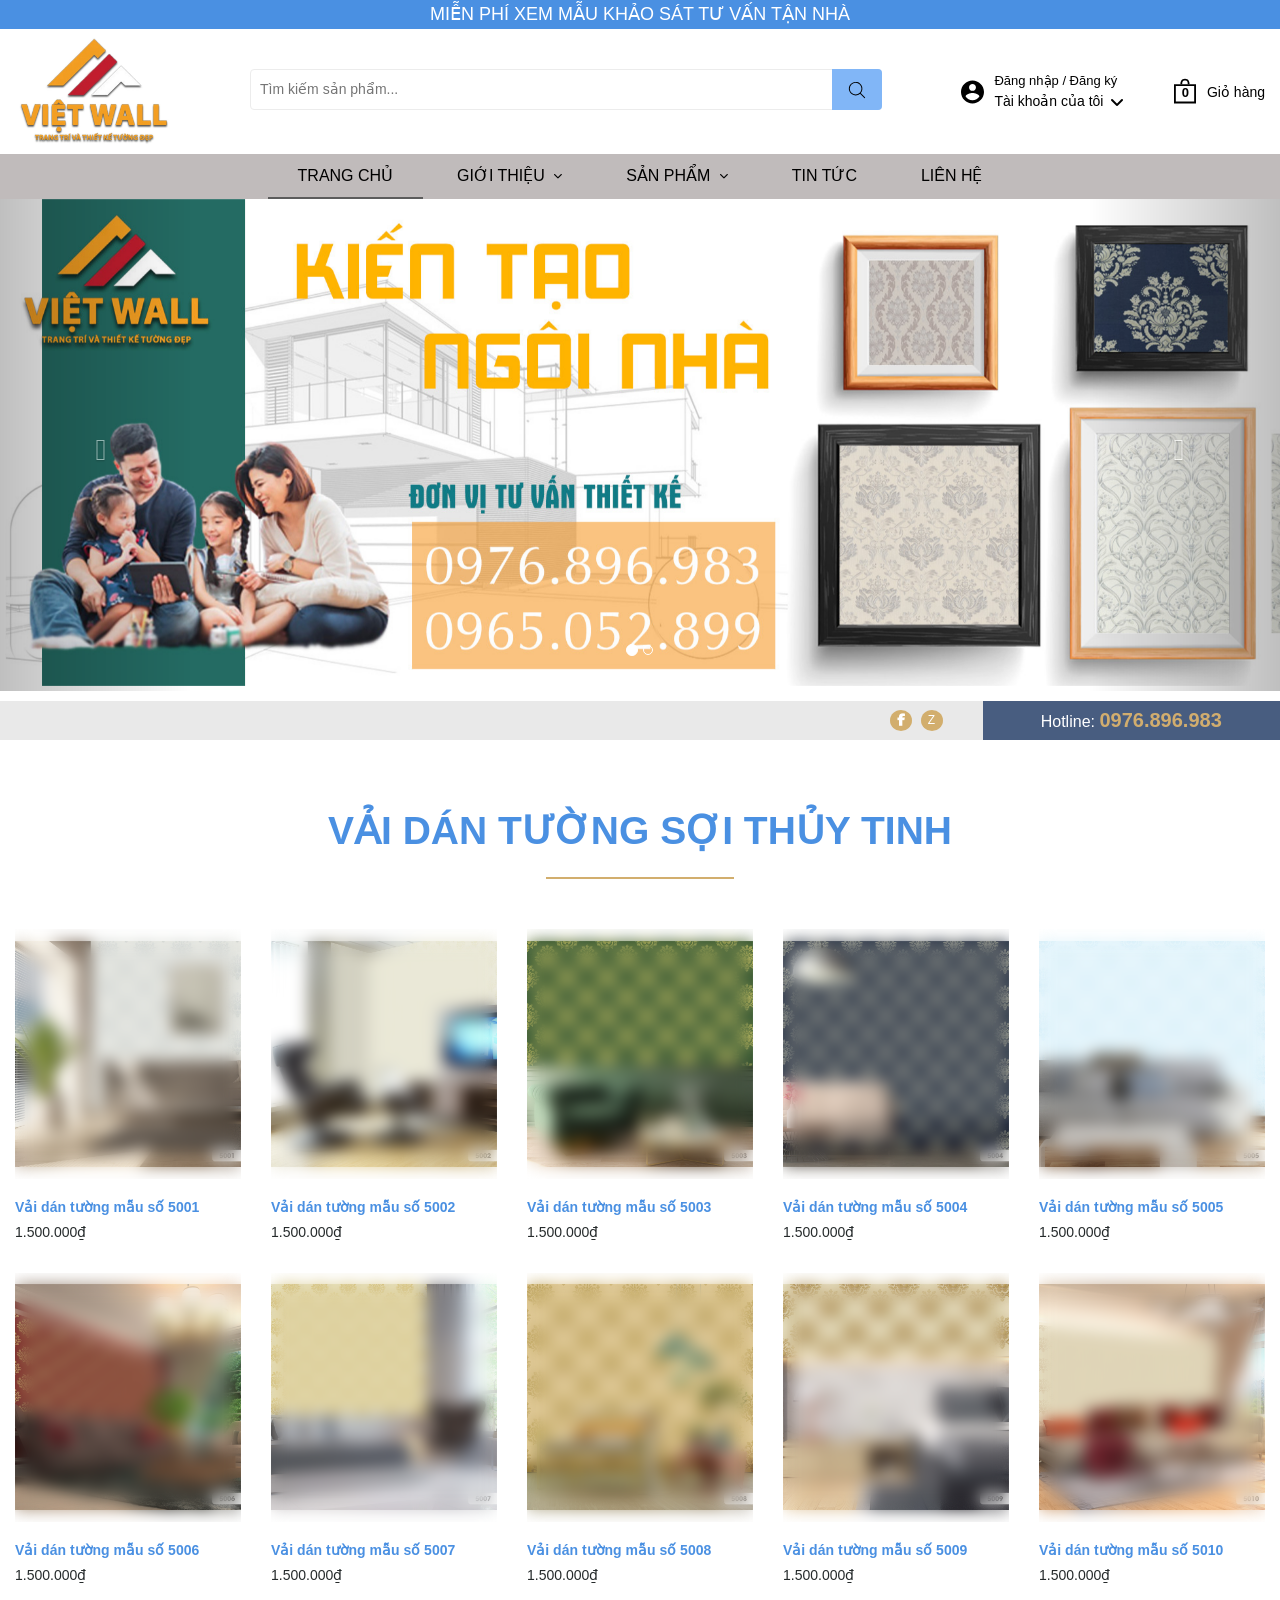
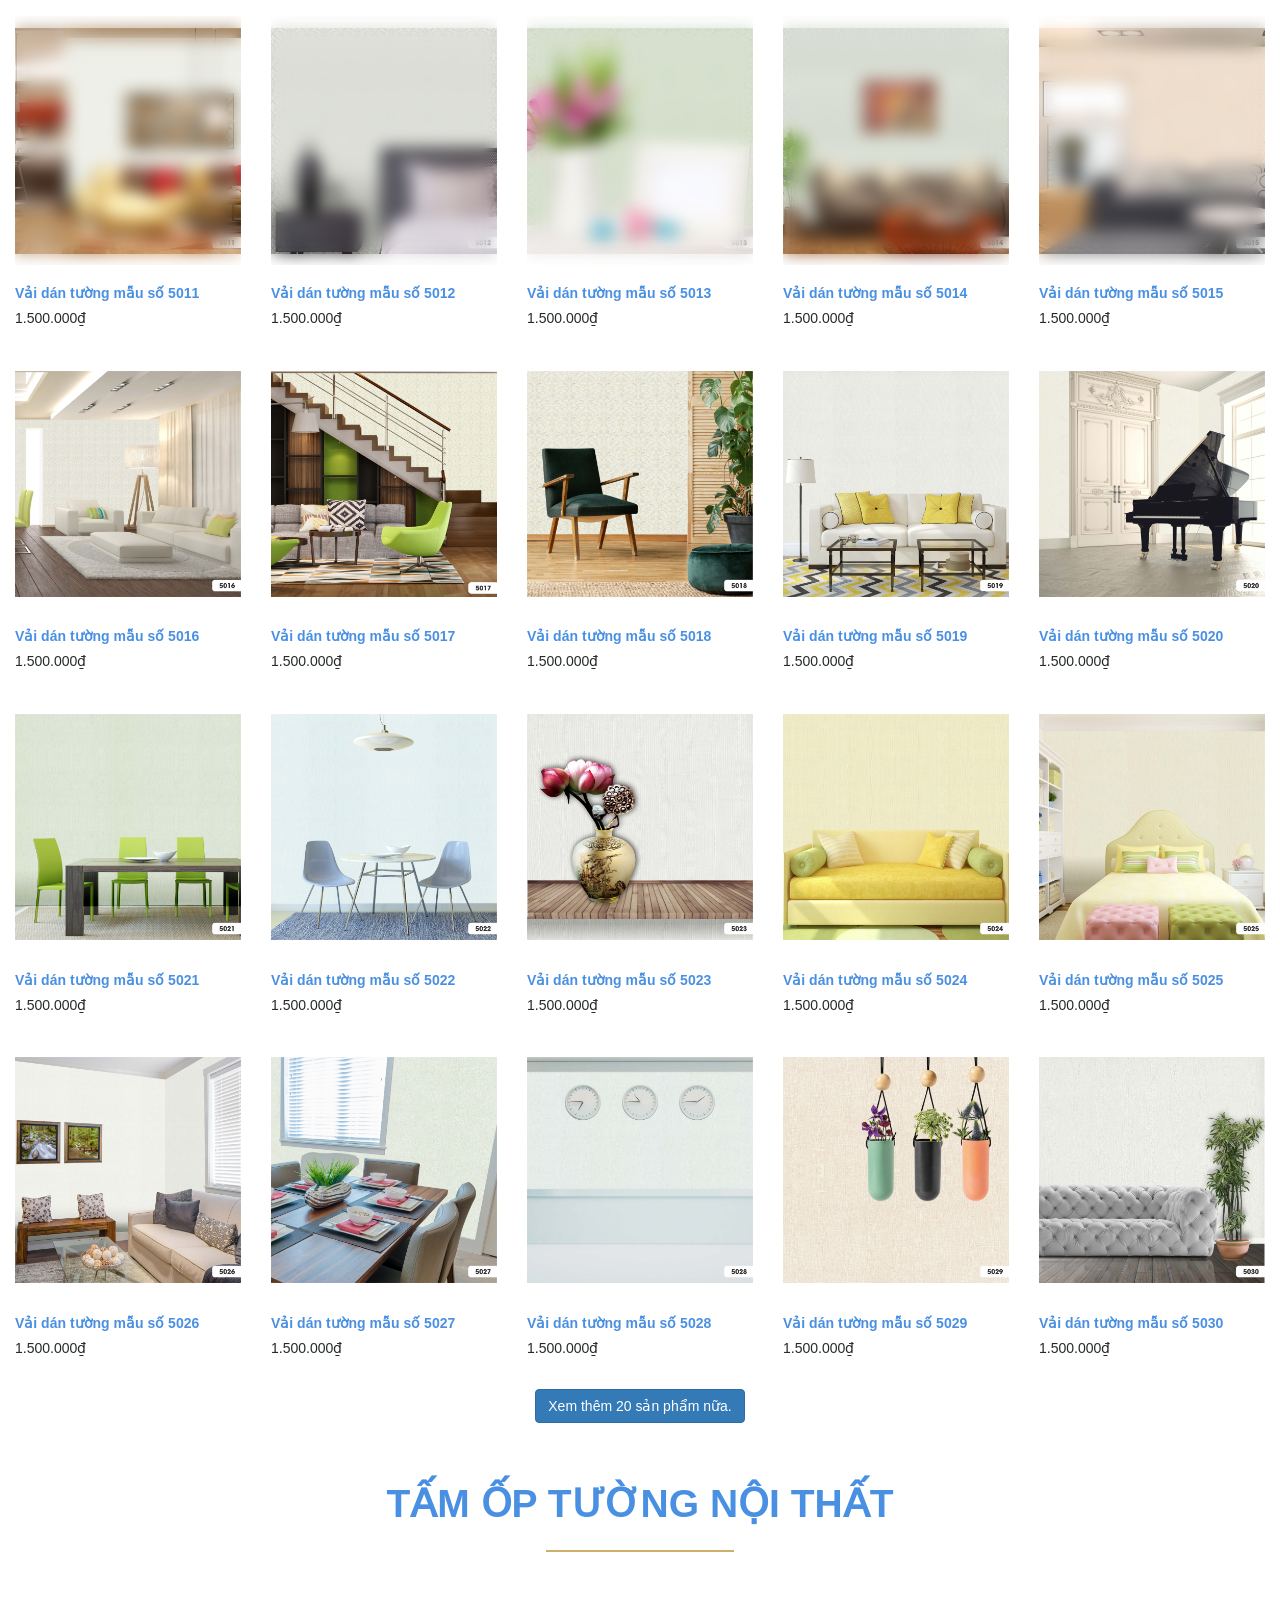
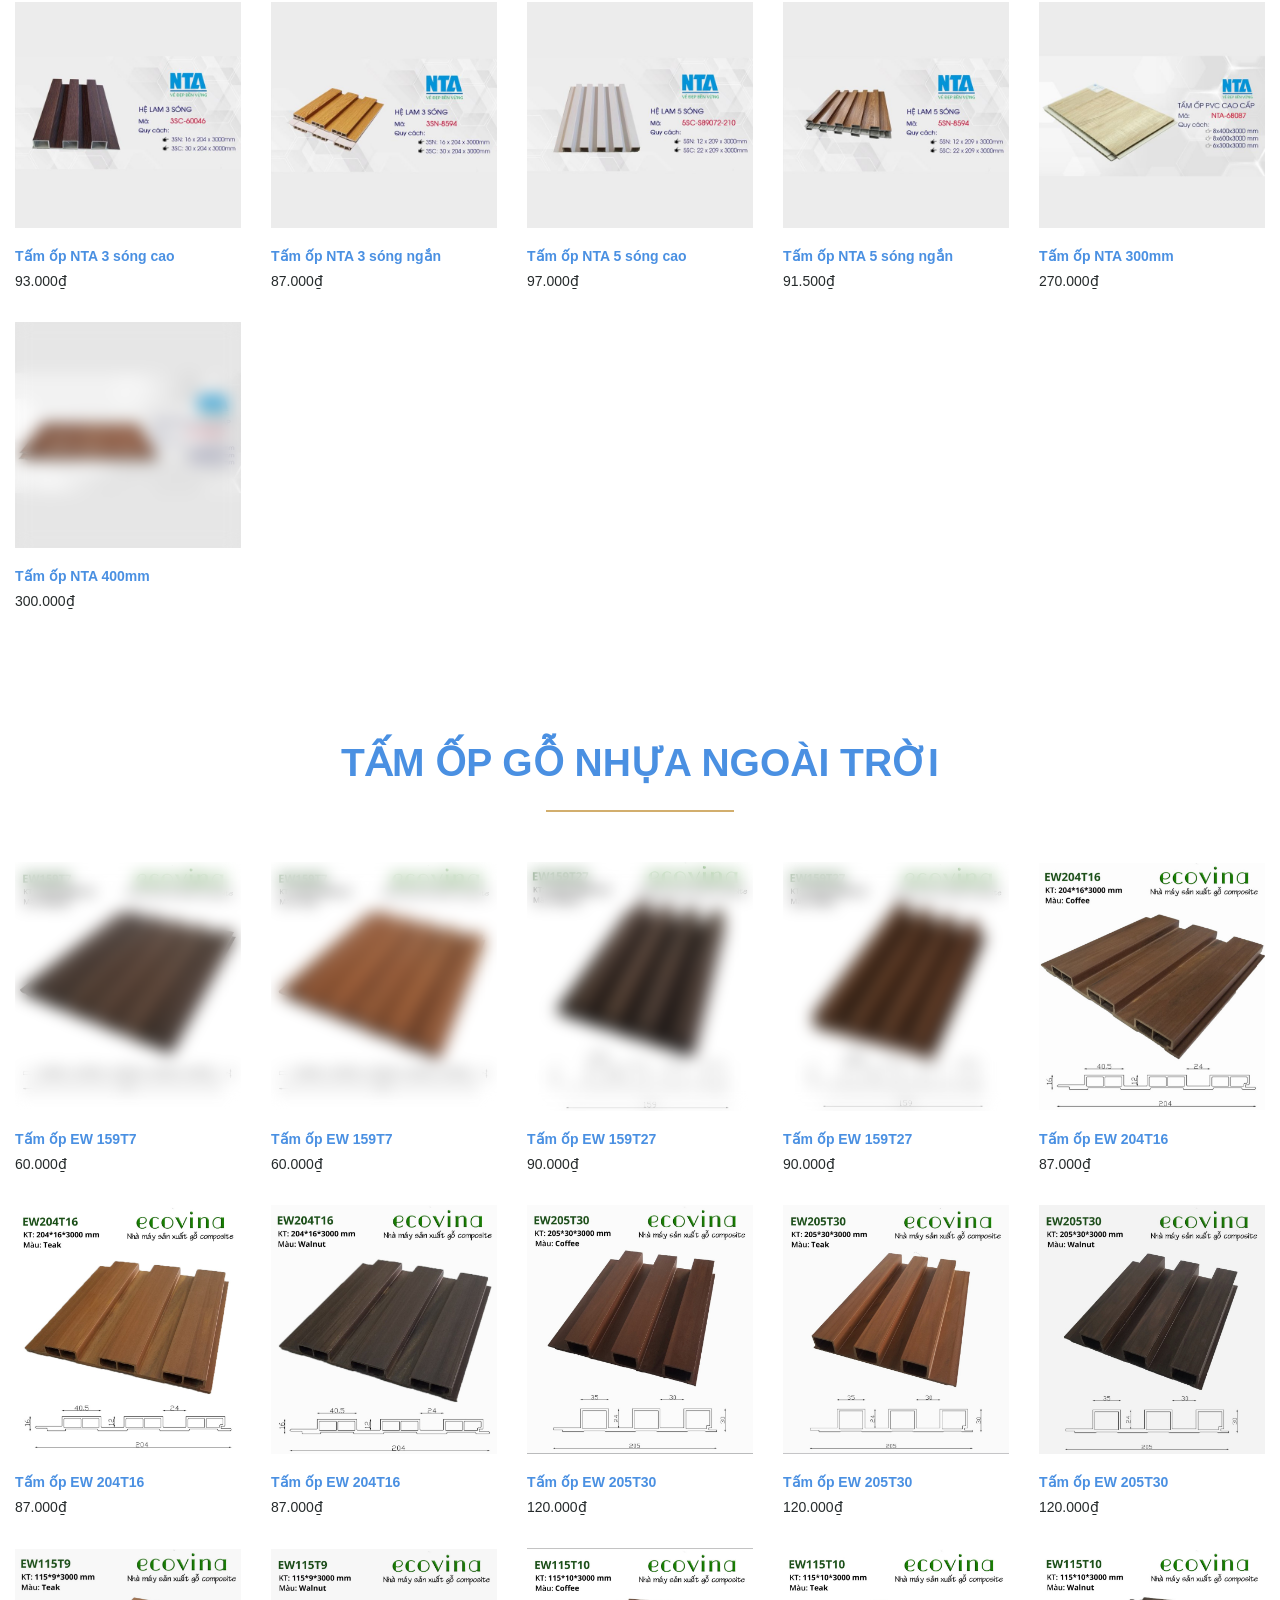
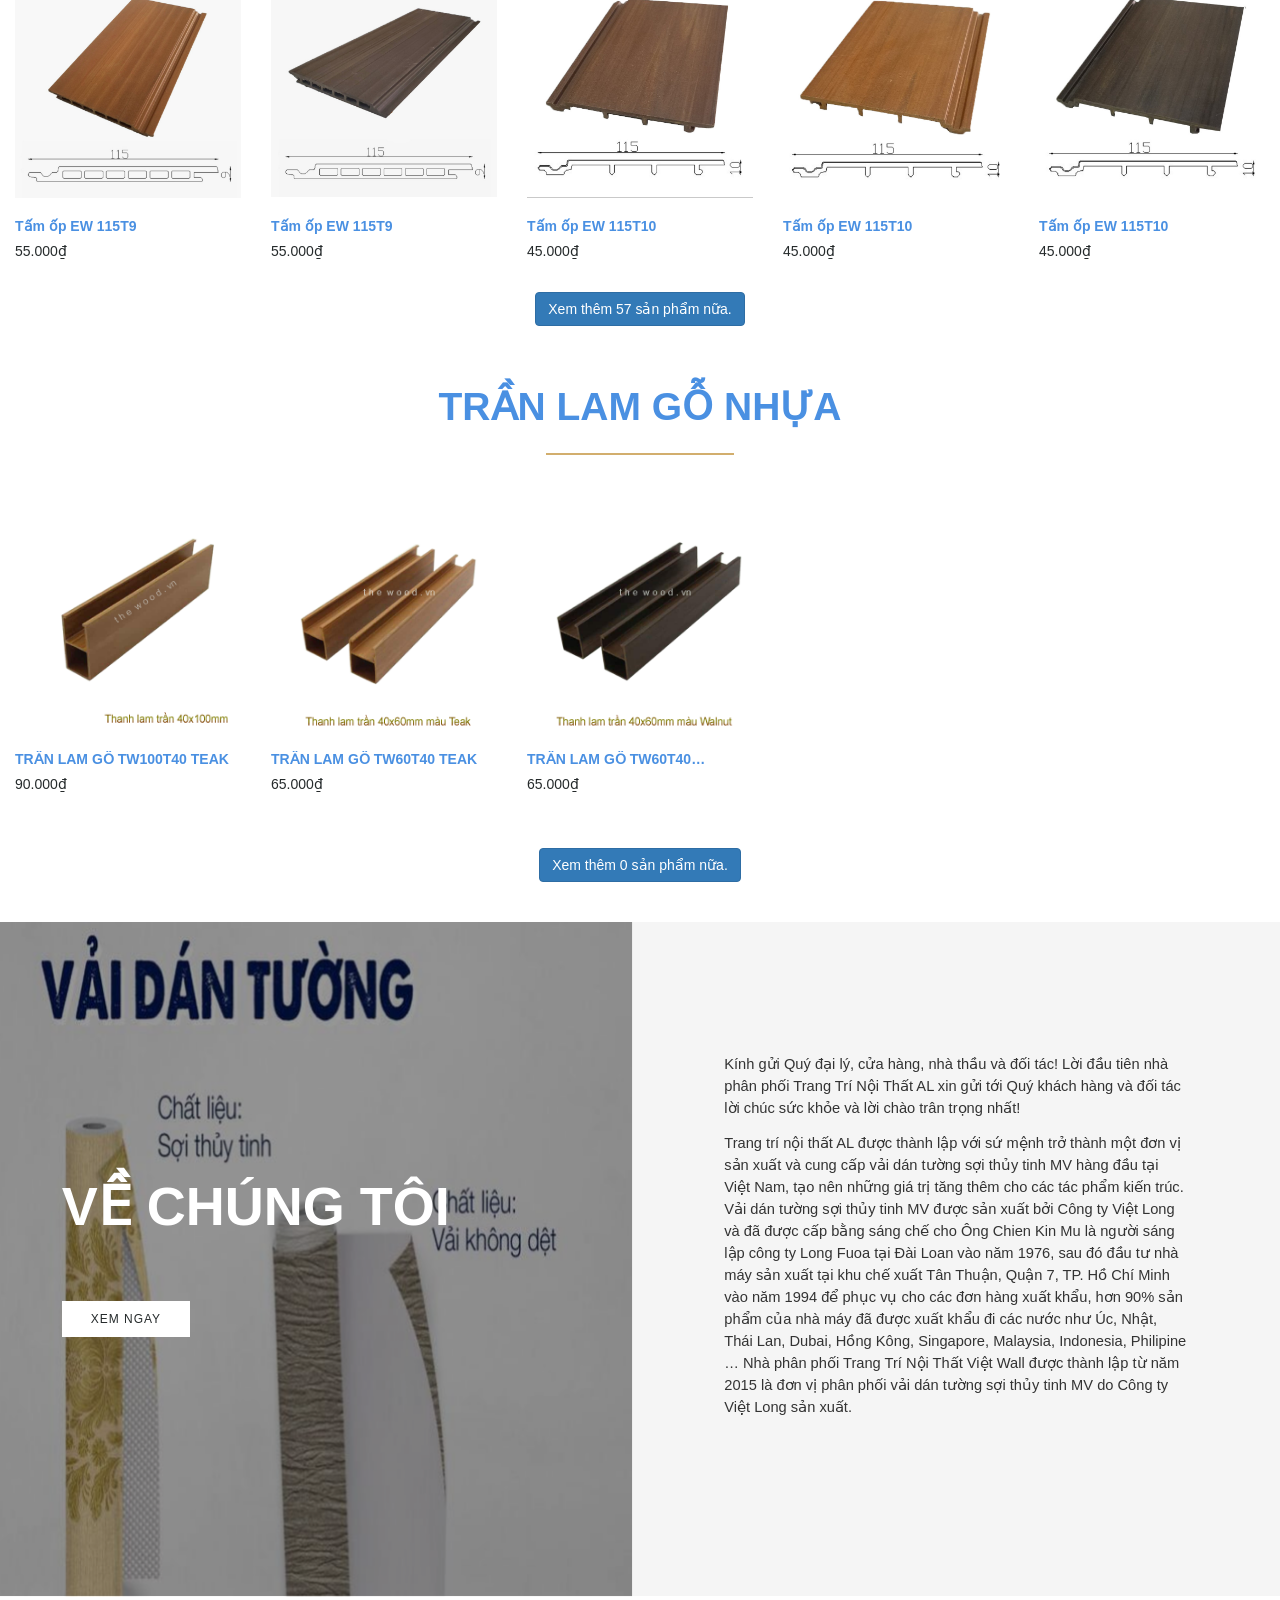
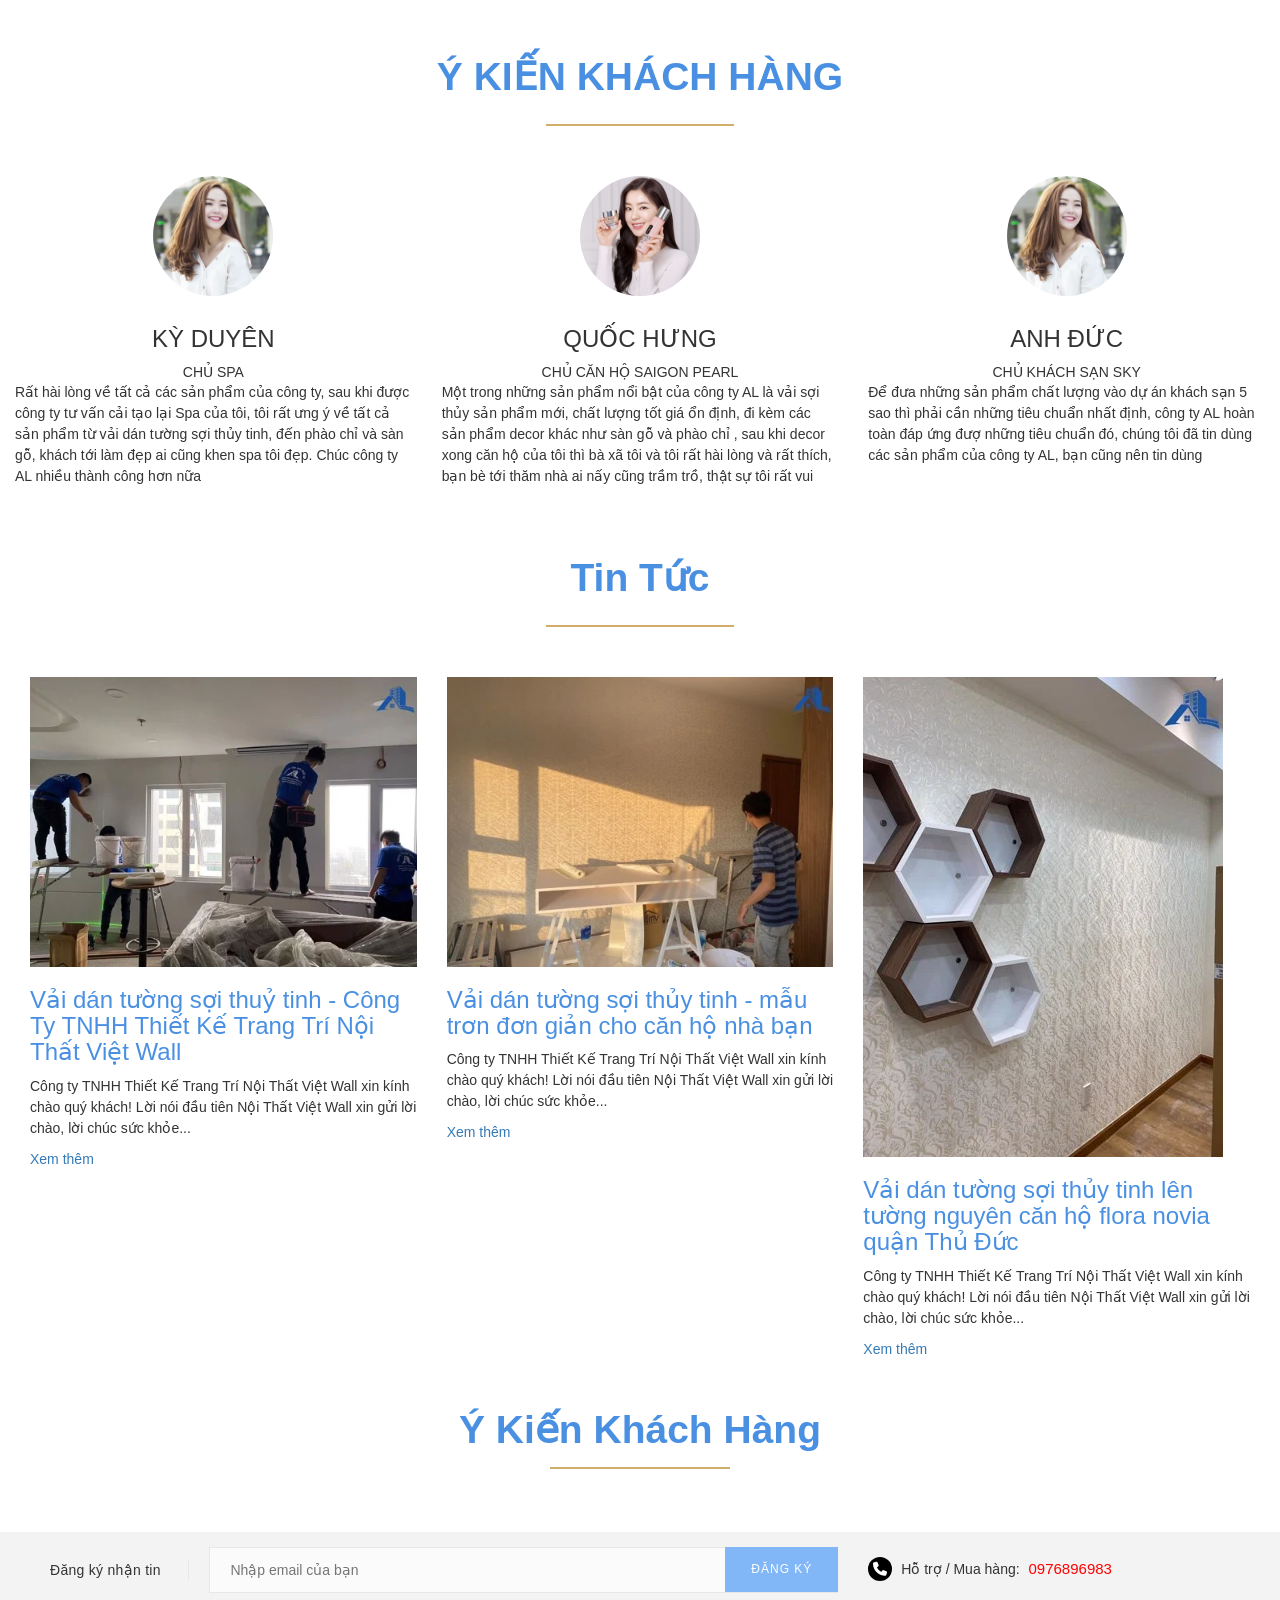
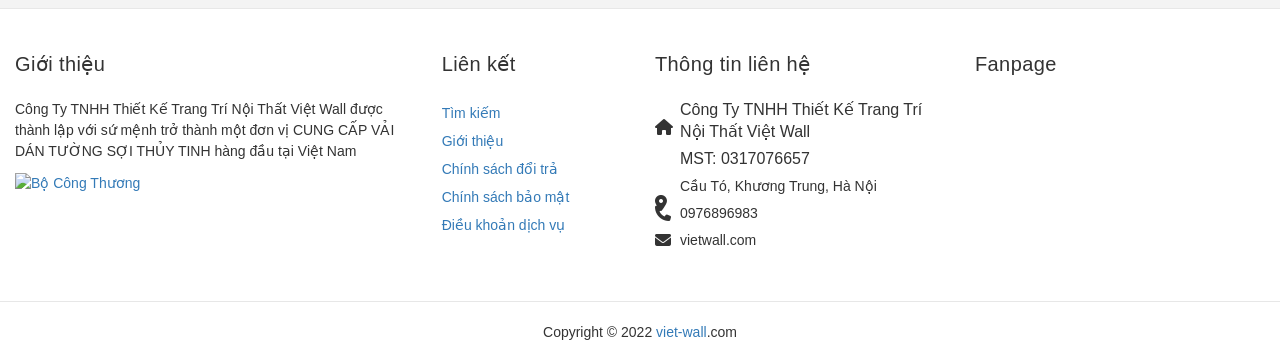
==== commit 0f341d6f: "zzz" ====
--- a/index.html
+++ b/index.html
@@ -125,9 +125,9 @@
 																							stroke="#00badb"></path>
 																					</g>
 																				</svg>
-																				<a href="tel:0976806983"
+																				<a href="tel:0976896983"
 																					rel="nofollow">Liên hệ:
-																					0976806983</a>
+																					0976896983</a>
 																			</div>
 																			<div class="mobile-menu__help-wrapper">
 																				<svg class="icon icon--bi-email"
@@ -153,8 +153,8 @@
 																						</path>
 																					</g>
 																				</svg>
-																				<a href="mailto:trangtrinoithatal@gmail.com"
-																					rel="nofollow">trangtrinoithatal@gmail.com</a>
+																				<a href="mailto:noithatvietwall@gmail.com"
+																					rel="nofollow">noithatvietwall@gmail.com</a>
 																			</div>
 																		</div>
 																	</li>
@@ -264,8 +264,8 @@
 						<div class="header-upper-logo">
 							<div class="header-logo wrap-logo" itemscope="" itemtype="http://schema.org/Organization">
 
-								<a href="https://noithatal.com" itemprop="url" aria-label="Noithatal">
-									<img itemprop="logo" src="image\logo_2.jpg?v=38" alt="Noithatal"
+								<a href="https://noithatvietwall.com" itemprop="url" aria-label="noithatvietwall">
+									<img itemprop="logo" src="image\logo_2.jpg?v=38" alt="noithatvietwall"
 										class="img-responsive logoimg" />
 								</a>
 
@@ -682,8 +682,8 @@
 					<div class="header-navbar-menu">
 						<div class="wrap-logo wrap-logo-sticky">
 
-							<a href="https://noithatal.com" aria-label="Noithatal">
-								<img src="image\logo_2.jpg?v=38" alt="Noithatal" class="img-responsive logoimg" />
+							<a href="https://noithatvietwall.com" aria-label="noithatvietwall">
+								<img src="image\logo_2.jpg?v=38" alt="noithatvietwall" class="img-responsive logoimg" />
 							</a>
 
 						</div>
@@ -886,7 +886,7 @@
 	</div>
 
 	<main class="mainContent-theme  main-index ">
-		<h1 class="hidden entry-title">Noithatal</h1>
+		<h1 class="hidden entry-title">noithatvietwall</h1>
 
 		<!-- <div id="home-slider">
 				<div id="homepage_slider" class="owl-carousel">
@@ -1026,14 +1026,14 @@
 			<div class="row">
 				<div class="col-lg-9 col-xl-9 col-md-8">
 					<div class="support-ketnoi">
-						<a href="https://www.facebook.com/trangtrinoithatal" class="hn-ketnoi"><i class="fa fa-facebook"
+						<a href="https://www.facebook.com/noithatvietwall" class="hn-ketnoi"><i class="fa fa-facebook"
 								aria-hidden="true"></i></a>
-						<a href="//zalo.me/0976806983" class="hn-ketnoi">Z</a>
+						<a href="//zalo.me/0976896983" class="hn-ketnoi">Z</a>
 					</div>
 				</div>
 				<div class="col-lg-3 col-xl-3 col-md-4">
 					<div class="support-hotline">
-						Hotline: <span>0976.806.983</span>
+						Hotline: <span>0976.896.983</span>
 					</div>
 				</div>
 			</div>
@@ -1051,7 +1051,7 @@
 
 				<div class="home-banner-pd">
 					<div class="block-banner-category ">
-						<a class="link-banner ratiobox" href="https://noithatal.com/collections/vai-thuy-tinh"
+						<a class="link-banner ratiobox" href="https://noithatvietwall.com/collections/vai-thuy-tinh"
 							aria-label="Banner 1">
 							<img class="lazyload" data-sizes="auto" data-src="image\home_category_1_banner.jpg?v=38"
 								data-lowsrc="image\home_category_1_banner.jpg?v=38"
@@ -1061,7 +1061,7 @@
 
 						<div class="caption_banner_slide">
 							<h3>VẢI THỦY TINH</h3>
-							<a class="button" href="https://noithatal.com/collections/vai-thuy-tinh">Xem ngay</a>
+							<a class="button" href="https://noithatvietwall.com/collections/vai-thuy-tinh">Xem ngay</a>
 						</div>
 
 					</div>
@@ -1076,7 +1076,7 @@
 
 				<div class="home-banner-pd">
 					<div class="block-banner-category ">
-						<a class="link-banner ratiobox" href="https://noithatal.com/collections/bst-happy"
+						<a class="link-banner ratiobox" href="https://noithatvietwall.com/collections/bst-happy"
 							aria-label="Banner 2">
 							<img class="lazyload" data-sizes="auto" data-src="image\home_category_2_banner.jpg?v=38"
 								data-lowsrc="image\home_category_2_banner.jpg?v=38"
@@ -1086,7 +1086,7 @@
 
 						<div class="caption_banner_slide">
 							<h3>VẢI KHÔNG DỆT</h3>
-							<a class="button" href="https://noithatal.com/collections/bst-happy">Xem ngay</a>
+							<a class="button" href="https://noithatvietwall.com/collections/bst-happy">Xem ngay</a>
 						</div>
 
 					</div>
@@ -1101,7 +1101,7 @@
 
 				<div class="home-banner-pd">
 					<div class="block-banner-category ">
-						<a class="link-banner ratiobox" href="https://noithatal.com/collections/v-concept"
+						<a class="link-banner ratiobox" href="https://noithatvietwall.com/collections/v-concept"
 							aria-label="Banner 3">
 							<img class="lazyload" data-sizes="auto" data-src="image\home_category_3_banner.jpg?v=38"
 								data-lowsrc="image\home_category_3_banner.jpg?v=38"
@@ -1111,7 +1111,7 @@
 
 						<div class="caption_banner_slide">
 							<h3>GIẤY DÁN TƯỜNG</h3>
-							<a class="button" href="https://noithatal.com/collections/v-concept">Xem ngay</a>
+							<a class="button" href="https://noithatvietwall.com/collections/v-concept">Xem ngay</a>
 						</div>
 
 					</div>
@@ -1126,7 +1126,7 @@
 
 				<div class="home-banner-pd">
 					<div class="block-banner-category ">
-						<a class="link-banner ratiobox" href="https://noithatal.com/collections/tranh-dan-tuong-3d"
+						<a class="link-banner ratiobox" href="https://noithatvietwall.com/collections/tranh-dan-tuong-3d"
 							aria-label="Banner 4">
 							<img class="lazyload" data-sizes="auto" data-src="image\home_category_4_banner.jpg?v=38"
 								data-lowsrc="image\home_category_4_banner.jpg?v=38"
@@ -1136,7 +1136,7 @@
 
 						<div class="caption_banner_slide">
 							<h3>TRANH 3D</h3>
-							<a class="button" href="https://noithatal.com/collections/tranh-dan-tuong-3d">Xem
+							<a class="button" href="https://noithatvietwall.com/collections/tranh-dan-tuong-3d">Xem
 								ngay</a>
 						</div>
 
@@ -1144,7 +1144,7 @@
 				</div>
 				<div class="home-banner-pd">
 					<div class="block-banner-category ">
-						<a class="link-banner ratiobox" href="https://noithatal.com/collections/san-go"
+						<a class="link-banner ratiobox" href="https://noithatvietwall.com/collections/san-go"
 							aria-label="Banner 5">
 							<img class="lazyload" data-sizes="auto" data-src="image\home_category_5_banner.jpg?v=38"
 								data-lowsrc="image\home_category_5_banner.jpg?v=38"
@@ -1154,7 +1154,7 @@
 
 						<div class="caption_banner_slide">
 							<h3>SÀN GỖ</h3>
-							<a class="button" href="https://noithatal.com/collections/san-go">Xem ngay</a>
+							<a class="button" href="https://noithatvietwall.com/collections/san-go">Xem ngay</a>
 						</div>
 
 					</div>
@@ -1745,8 +1745,8 @@
 							<p class="number_phone">
 								<i class="fa fa-phone "></i>
 								<span>Hỗ trợ / Mua hàng:</span>
-								<a href="tel: 0976806983">
-									0976806983
+								<a href="tel: 0976896983">
+									0976896983
 								</a>
 							</p>
 						</div>
@@ -1830,7 +1830,7 @@
 									<li class="contact-name">Công Ty TNHH Thiết Kế Trang Trí Nội Thất Việt Wall</li>
 									<li class="contact-mst">MST: 0317076657</li>
 									<li class="contact-1">Cầu Tó, Khương Trung, Hà Nội</li>
-									<li class="contact-2">0976806983</li>
+									<li class="contact-2">0976896983</li>
 									<li class="contact-4">vietwall.com</li>
 								</ul>
 							</div>
@@ -1866,14 +1866,14 @@
 										data-small-header="false" data-adapt-container-width="true"
 										data-hide-cover="false" data-show-facepile="true" data-show-posts="false"
 										fb-xfbml-state="rendered"
-										fb-iframe-plugin-query="adapt_container_width=true&amp;app_id=&amp;container_width=331&amp;height=300&amp;hide_cover=false&amp;href=https%3A%2F%2Fwww.facebook.com%2Ftrangtrinoithatal&amp;locale=en_US&amp;sdk=joey&amp;show_facepile=true&amp;show_posts=false&amp;small_header=false">
+										fb-iframe-plugin-query="adapt_container_width=true&amp;app_id=&amp;container_width=331&amp;height=300&amp;hide_cover=false&amp;href=https%3A%2F%2Fwww.facebook.com%2Fnoithatvietwall&amp;locale=en_US&amp;sdk=joey&amp;show_facepile=true&amp;show_posts=false&amp;small_header=false">
 										<span style="vertical-align: bottom; width: 331px; height: 130px;"><iframe
 												name="f12d11439cd17dc" width="1000px" height="300px"
 												data-testid="fb:page Facebook Social Plugin"
 												title="fb:page Facebook Social Plugin" frameborder="0"
 												allowtransparency="true" allowfullscreen="true" scrolling="no"
 												allow="encrypted-media"
-												src="https://www.facebook.com/v9.0/plugins/page.php?adapt_container_width=true&amp;app_id=&amp;channel=https%3A%2F%2Fstaticxx.facebook.com%2Fx%2Fconnect%2Fxd_arbiter%2F%3Fversion%3D46%23cb%3Df17f5a47cec534%26domain%3Dnoithatal.com%26is_canvas%3Dfalse%26origin%3Dhttps%253A%252F%252Fnoithatal.com%252Ff39e8162f0f07c8%26relation%3Dparent.parent&amp;container_width=331&amp;height=300&amp;hide_cover=false&amp;href=https%3A%2F%2Fwww.facebook.com%2Ftrangtrinoithatal&amp;locale=en_US&amp;sdk=joey&amp;show_facepile=true&amp;show_posts=false&amp;small_header=false"
+												src="https://www.facebook.com/v9.0/plugins/page.php?adapt_container_width=true&amp;app_id=&amp;channel=https%3A%2F%2Fstaticxx.facebook.com%2Fx%2Fconnect%2Fxd_arbiter%2F%3Fversion%3D46%23cb%3Df17f5a47cec534%26domain%3Dnoithatvietwall.com%26is_canvas%3Dfalse%26origin%3Dhttps%253A%252F%252Fnoithatvietwall.com%252Ff39e8162f0f07c8%26relation%3Dparent.parent&amp;container_width=331&amp;height=300&amp;hide_cover=false&amp;href=https%3A%2F%2Fwww.facebook.com%2Fnoithatvietwall&amp;locale=en_US&amp;sdk=joey&amp;show_facepile=true&amp;show_posts=false&amp;small_header=false"
 												style="border: none; visibility: visible; width: 331px; height: 130px;"
 												class=""></iframe></span>
 									</div>
@@ -1910,7 +1910,7 @@
 	<div class="addThis_listSharing">
 		<ul class="addThis_listing">
 			<li class="addThis_item">
-				<a class="addThis_item--icon" href="tel:0976806983" rel="nofollow" aria-label="phone">
+				<a class="addThis_item--icon" href="tel:0976896983" rel="nofollow" aria-label="phone">
 					<svg viewBox="0 0 44 44" fill="none" xmlns="http://www.w3.org/2000/svg">
 						<circle cx="22" cy="22" r="22" fill="url(#paint2_linear)" />
 						<path fill-rule="evenodd" clip-rule="evenodd"
@@ -1928,7 +1928,7 @@
 				</a>
 			</li>
 			<li class="addThis_item">
-				<a class="addThis_item--icon" href="//zalo.me/0976806983" target="_blank" rel="nofollow noreferrer"
+				<a class="addThis_item--icon" href="//zalo.me/0976896983" target="_blank" rel="nofollow noreferrer"
 					aria-label="zalo">
 					<svg viewBox="0 0 44 44" fill="none" xmlns="http://www.w3.org/2000/svg">
 						<circle cx="22" cy="22" r="22" fill="url(#paint4_linear)" />
@@ -1984,12 +1984,12 @@
 	<!--div class="actionToolbar_mobile visible-xs ">
 	<ul class="actionToolbar_listing">
 		<li>
-			<a href="tel:0976806983" rel="nofollow" aria-label="phone">
+			<a href="tel:0976896983" rel="nofollow" aria-label="phone">
 				<svg viewBox="0 0 44 44" fill="none" xmlns="http://www.w3.org/2000/svg"> <path fill-rule="evenodd" clip-rule="evenodd" d="M14.0087 9.35552C14.1581 9.40663 14.3885 9.52591 14.5208 9.61114C15.3315 10.148 17.5888 13.0324 18.3271 14.4726C18.7495 15.2949 18.8903 15.9041 18.758 16.3558C18.6214 16.8415 18.3953 17.0971 17.384 17.9109C16.9786 18.239 16.5988 18.5756 16.5391 18.6651C16.3855 18.8866 16.2617 19.3212 16.2617 19.628C16.266 20.3395 16.7269 21.6305 17.3328 22.6232C17.8021 23.3944 18.6428 24.3828 19.4749 25.1413C20.452 26.0361 21.314 26.6453 22.2869 27.1268C23.5372 27.7488 24.301 27.9064 24.86 27.6466C25.0008 27.5826 25.1501 27.4974 25.1971 27.4591C25.2397 27.4208 25.5683 27.0202 25.9268 26.5772C26.618 25.7079 26.7759 25.5674 27.2496 25.4055C27.8513 25.201 28.4657 25.2563 29.0844 25.5716C29.5538 25.8145 30.5779 26.4493 31.2393 26.9095C32.1098 27.5187 33.9703 29.0355 34.2221 29.3381C34.6658 29.8834 34.7427 30.5821 34.4439 31.3534C34.1281 32.1671 32.8992 33.6925 32.0415 34.3444C31.2649 34.9323 30.7145 35.1581 29.9891 35.1922C29.3917 35.222 29.1442 35.1709 28.3804 34.8556C22.3893 32.3887 17.6059 28.7075 13.8081 23.65C11.8239 21.0084 10.3134 18.2688 9.28067 15.427C8.67905 13.7696 8.64921 13.0495 9.14413 12.2017C9.35753 11.8438 10.2664 10.9575 10.9278 10.4633C12.0288 9.64524 12.5365 9.34273 12.9419 9.25754C13.2193 9.19787 13.7014 9.24473 14.0087 9.35552Z"/> </svg>
 			</a>
 		</li>
 		<li>
-			<a href="//zalo.me/0976806983" target="_blank" rel="nofollow noreferrer" aria-label="zalo">
+			<a href="//zalo.me/0976896983" target="_blank" rel="nofollow noreferrer" aria-label="zalo">
 				<svg viewBox="0 0 44 44" xmlns="http://www.w3.org/2000/svg"> <g> <path fill-rule="evenodd" clip-rule="evenodd" d="M15.274 34.0907C15.7773 34.0856 16.2805 34.0804 16.783 34.0804C16.7806 34.0636 16.7769 34.0479 16.7722 34.0333C16.777 34.0477 16.7808 34.0632 16.7832 34.0798C16.8978 34.0798 17.0124 34.0854 17.127 34.0965H25.4058C26.0934 34.0965 26.7809 34.0977 27.4684 34.0989C28.8434 34.1014 30.2185 34.1039 31.5935 34.0965H31.6222C33.5357 34.0798 35.0712 32.5722 35.0597 30.7209V27.4784C35.0597 27.4582 35.0612 27.4333 35.0628 27.4071C35.0676 27.3257 35.0731 27.2325 35.0368 27.2345C34.9337 27.2401 34.7711 27.2757 34.7138 27.3311C34.2744 27.6145 33.8483 27.924 33.4222 28.2335C32.57 28.8525 31.7179 29.4715 30.7592 29.8817C27.0284 31.0993 23.7287 31.157 20.2265 30.3385C20.0349 30.271 19.9436 30.2786 19.7816 30.292C19.6773 30.3007 19.5436 30.3118 19.3347 30.3068C19.3093 30.3077 19.2829 30.3085 19.2554 30.3093C18.9099 30.3197 18.4083 30.3348 17.8088 30.6877C16.4051 31.1034 14.5013 31.157 13.5175 31.0147C13.522 31.0245 13.5247 31.0329 13.5269 31.0407C13.5236 31.0341 13.5204 31.0275 13.5173 31.0208C13.5036 31.0059 13.4864 30.9927 13.4696 30.98C13.4163 30.9393 13.3684 30.9028 13.46 30.8268C13.4867 30.8102 13.5135 30.7929 13.5402 30.7757C13.5937 30.7412 13.6472 30.7067 13.7006 30.6771C14.4512 30.206 15.1559 29.6905 15.6199 28.9311C16.2508 28.1911 15.9584 27.9025 15.4009 27.3524L15.3799 27.3317C12.6639 24.6504 11.8647 21.8054 12.148 17.9785C12.486 15.8778 13.4829 14.0708 14.921 12.4967C15.7918 11.5433 16.8288 10.7729 17.9632 10.1299C17.9796 10.1198 17.9987 10.1116 18.0182 10.1032C18.0736 10.0793 18.1324 10.0541 18.1408 9.98023C18.1475 9.92191 18.0507 9.90264 18.0163 9.90264C17.3698 9.90264 16.7316 9.89705 16.0964 9.89148C14.8346 9.88043 13.5845 9.86947 12.3041 9.90265C10.465 9.95254 8.78889 11.1779 8.81925 13.3614C8.82689 17.2194 8.82435 21.0749 8.8218 24.9296C8.82053 26.8567 8.81925 28.7835 8.81925 30.7104C8.81925 32.5007 10.2344 34.0028 12.085 34.0749C13.1465 34.1125 14.2107 34.1016 15.274 34.0907ZM13.5888 31.1403C13.5935 31.1467 13.5983 31.153 13.6032 31.1594C13.7036 31.2455 13.8031 31.3325 13.9021 31.4202C13.8063 31.3312 13.7072 31.2423 13.6035 31.1533C13.5982 31.1487 13.5933 31.1444 13.5888 31.1403ZM16.5336 33.8108C16.4979 33.7885 16.4634 33.7649 16.4337 33.7362C16.4311 33.7358 16.4283 33.7352 16.4254 33.7345C16.4281 33.7371 16.4308 33.7397 16.4335 33.7423C16.4632 33.7683 16.4978 33.79 16.5336 33.8108Z" ></path> <path d="M17.6768 21.6754C18.5419 21.6754 19.3555 21.6698 20.1633 21.6754C20.6159 21.6809 20.8623 21.8638 20.9081 22.213C20.9597 22.6509 20.6961 22.9447 20.2034 22.9502C19.2753 22.9613 18.3528 22.9558 17.4247 22.9558C17.1554 22.9558 16.8919 22.9669 16.6226 22.9502C16.2903 22.9336 15.9637 22.8671 15.8033 22.5345C15.6429 22.2019 15.7575 21.9026 15.9752 21.631C16.8575 20.5447 17.7455 19.4527 18.6336 18.3663C18.6851 18.2998 18.7367 18.2333 18.7883 18.1723C18.731 18.0781 18.6508 18.1224 18.582 18.1169C17.9633 18.1114 17.3388 18.1169 16.72 18.1114C16.5768 18.1114 16.4335 18.0947 16.296 18.067C15.9695 17.995 15.7689 17.679 15.8434 17.3686C15.895 17.158 16.0669 16.9862 16.2846 16.9363C16.4221 16.903 16.5653 16.8864 16.7085 16.8864C17.7284 16.8809 18.7539 16.8809 19.7737 16.8864C19.9571 16.8809 20.1347 16.903 20.3123 16.9474C20.7019 17.0749 20.868 17.4241 20.7133 17.7899C20.5758 18.1058 20.3581 18.3774 20.1404 18.649C19.3899 19.5747 18.6393 20.4948 17.8888 21.4093C17.8258 21.4814 17.7685 21.5534 17.6768 21.6754Z" ></path> <path d="M24.3229 18.7604C24.4604 18.5886 24.6036 18.4279 24.8385 18.3835C25.2911 18.2948 25.7151 18.5775 25.7208 19.021C25.738 20.1295 25.7323 21.2381 25.7208 22.3467C25.7208 22.6349 25.526 22.8899 25.2453 22.973C24.9588 23.0783 24.6322 22.9952 24.4432 22.7568C24.3458 22.6404 24.3057 22.6183 24.1682 22.7236C23.6468 23.1338 23.0567 23.2058 22.4207 23.0063C21.4009 22.6848 20.9827 21.9143 20.8681 20.9776C20.7478 19.9632 21.0973 19.0986 22.0369 18.5664C22.816 18.1175 23.6067 18.1563 24.3229 18.7604ZM22.2947 20.7836C22.3061 21.0275 22.3863 21.2603 22.5353 21.4543C22.8447 21.8534 23.4348 21.9365 23.8531 21.6372C23.9218 21.5873 23.9848 21.5263 24.0421 21.4543C24.363 21.033 24.363 20.3402 24.0421 19.9189C23.8817 19.7027 23.6296 19.5752 23.3603 19.5697C22.7301 19.5309 22.289 20.002 22.2947 20.7836ZM28.2933 20.8168C28.2474 19.3923 29.2157 18.3281 30.5907 18.2893C32.0517 18.245 33.1174 19.1928 33.1632 20.5785C33.209 21.9808 32.321 22.973 30.9517 23.106C29.4563 23.2502 28.2704 22.2026 28.2933 20.8168ZM29.7313 20.6838C29.7199 20.961 29.8058 21.2326 29.9777 21.4598C30.2928 21.8589 30.8829 21.9365 31.2955 21.6261C31.3585 21.5818 31.41 21.5263 31.4616 21.4709C31.7939 21.0496 31.7939 20.3402 31.4673 19.9189C31.3069 19.7083 31.0548 19.5752 30.7855 19.5697C30.1668 19.5364 29.7313 19.991 29.7313 20.6838ZM27.7891 19.7138C27.7891 20.573 27.7948 21.4321 27.7891 22.2912C27.7948 22.6848 27.474 23.0118 27.0672 23.0229C26.9985 23.0229 26.924 23.0174 26.8552 23.0007C26.5688 22.9287 26.351 22.6349 26.351 22.2857V17.8791C26.351 17.6186 26.3453 17.3636 26.351 17.1031C26.3568 16.6763 26.6375 16.3992 27.0615 16.3992C27.4969 16.3936 27.7891 16.6708 27.7891 17.1142C27.7948 17.9789 27.7891 18.8491 27.7891 19.7138Z" ></path> <path d="M22.2947 20.7828C22.289 20.0013 22.7302 19.5302 23.3547 19.5634C23.6239 19.5745 23.876 19.702 24.0364 19.9181C24.3573 20.3339 24.3573 21.0322 24.0364 21.4535C23.7271 21.8526 23.1369 21.9357 22.7187 21.6364C22.65 21.5865 22.5869 21.5255 22.5296 21.4535C22.3864 21.2595 22.3062 21.0267 22.2947 20.7828ZM29.7314 20.683C29.7314 19.9957 30.1668 19.5357 30.7856 19.569C31.0549 19.5745 31.307 19.7075 31.4674 19.9181C31.794 20.3394 31.794 21.0544 31.4617 21.4701C31.1408 21.8636 30.545 21.9302 30.1382 21.6198C30.0752 21.5754 30.0236 21.52 29.9778 21.459C29.8059 21.2318 29.7257 20.9602 29.7314 20.683Z" fill="#fff"></path> </g> </svg>
 			</a>
 		</li>
